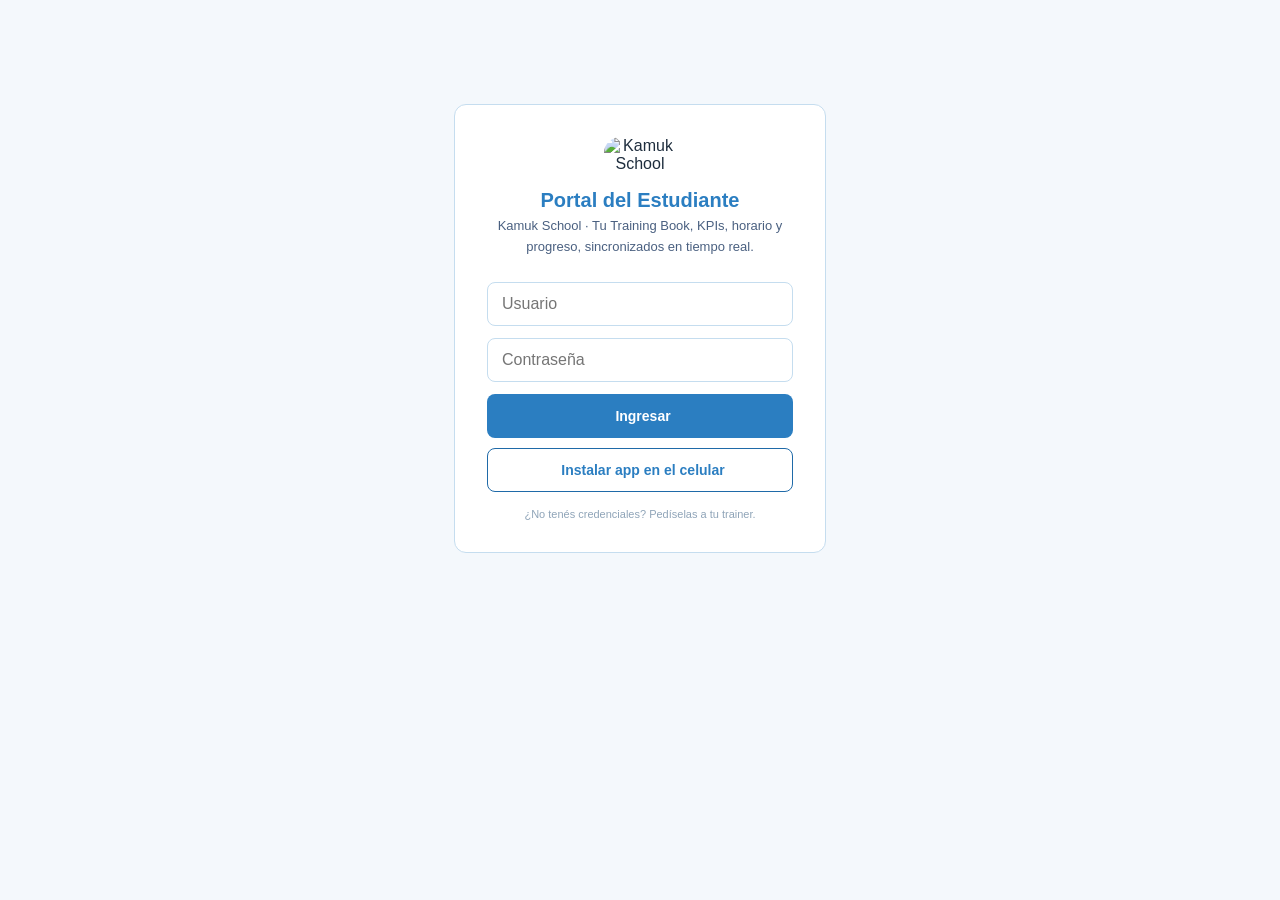
==== index.html @ d5f07547 "Add 10 guided CRM practice cases on the real Kamuk desk with red coaching overlays. Co-authored-by: " ====
<!DOCTYPE html>
<html lang="es"><!-- kamuk-portal-parity 2026-08-04 twin-of-infinity -->
<head>
<meta charset="UTF-8">
<meta name="viewport" content="width=device-width, initial-scale=1.0, viewport-fit=cover, maximum-scale=1">
<title>Kamuk Portal del Estudiante</title>
<meta name="theme-color" content="#2B7EC1">
<meta name="mobile-web-app-capable" content="yes">
<meta name="apple-mobile-web-app-capable" content="yes">
<meta name="apple-mobile-web-app-status-bar-style" content="black-translucent">
<meta name="apple-mobile-web-app-title" content="Kamuk Portal">
<link rel="manifest" href="https://studioinfinitycr.com/manifest-portal.json">
<link rel="icon" href="https://studioinfinitycr.com/icon-192.png?v=20260703" type="image/png">
<link rel="apple-touch-icon" href="https://studioinfinitycr.com/icon-512.png?v=20260703">
<link rel="stylesheet" href="https://studioinfinitycr.com/css/pwa-install.css?v=2">
<script src="https://studioinfinitycr.com/js/site-urls.js"></script>
<script src="https://studioinfinitycr.com/js/pwa-register.js?v=20260814refresh" defer></script>
<link rel="stylesheet" href="https://cdn.jsdelivr.net/npm/@tabler/icons-webfont@2.44.0/tabler-icons.min.css">
<link rel="stylesheet" href="https://studioinfinitycr.com/css/daily-inspiration.css">
<script src="https://cdn.jsdelivr.net/npm/chart.js"></script>
<script src="https://studioinfinitycr.com/js/live-kpi-charts.js?v=20260814refresh"></script>
<script src="https://studioinfinitycr.com/infinity-auth.js?v=20260814refresh"></script>
<script src="https://studioinfinitycr.com/nexora-profile.js?v=20260814refresh"></script>
<script src="https://studioinfinitycr.com/js/nexora-voice-lock.js?v=20260814refresh"></script>
<script src="https://studioinfinitycr.com/nexora-characters.js"></script>
<script src="https://studioinfinitycr.com/js/nexora-industry-map.js"></script>
<script src="https://studioinfinitycr.com/js/nexora-simulation-program.js"></script>
<script src="https://studioinfinitycr.com/nexus-unified-portal.js"></script>
<script src="https://studioinfinitycr.com/js/daily-inspiration.js"></script>
<script src="https://studioinfinitycr.com/js/ai-profile.js"></script>
<script src="https://studioinfinitycr.com/js/celebration-sfx.js?v=20260814refresh"></script>
<script src="https://studioinfinitycr.com/js/alice-progress.js?v=20260814refresh"></script>
<script src="https://studioinfinitycr.com/js/alice-badges-cefr.js"></script>
<script src="https://studioinfinitycr.com/js/alice-pronunciation.js"></script>
<script src="https://studioinfinitycr.com/js/alice-reminders.js"></script>
<script src="https://studioinfinitycr.com/js/b2b-alice-report.js"></script>
<script src="https://studioinfinitycr.com/js/tutor-reply.js?v=20260814refresh"></script>
<script src="https://studioinfinitycr.com/js/jill-learner-intent.js?v=20260814refresh"></script>
<script src="https://studioinfinitycr.com/js/ai-board-directive.js?v=20260814refresh"></script>
<script src="https://studioinfinitycr.com/js/jill-canon-router.js?v=20260814refresh"></script>
<script src="https://studioinfinitycr.com/js/jill-canon-visual.js?v=20260814refresh"></script>
<script src="https://studioinfinitycr.com/js/jill-canon-drill.js?v=20260814refresh"></script>
<script src="https://studioinfinitycr.com/js/jill-lesson-clip.js?v=20260814refresh"></script>
<script src="https://studioinfinitycr.com/js/jill-visual-stage.js?v=20260814refresh"></script>
<script src="https://studioinfinitycr.com/js/claire-toeic-board.js?v=20260814refresh"></script>
<script src="https://studioinfinitycr.com/js/jill-calibration.js?v=20260814refresh"></script>
<script src="https://studioinfinitycr.com/js/jill-foundations.js?v=20260814refresh"></script>
<script src="https://studioinfinitycr.com/js/trainer-drill-engine.js?v=20260814refresh"></script>
<script src="https://studioinfinitycr.com/js/jill-f0-gate.js?v=20260814refresh"></script>
<script src="https://studioinfinitycr.com/js/jill-structure-drill.js?v=20260814refresh"></script>
<script src="https://studioinfinitycr.com/js/jill-matrix-quiz.js?v=20260814refresh"></script>
<script src="https://studioinfinitycr.com/js/jill-matrix.js?v=20260814refresh"></script>
<script src="https://studioinfinitycr.com/js/jill-graduation.js?v=20260814refresh"></script>
<script src="https://studioinfinitycr.com/js/jill-trainer-insights.js?v=20260814refresh"></script>
<script src="https://studioinfinitycr.com/js/jill-vocab.js?v=20260814refresh"></script>
<script src="https://studioinfinitycr.com/js/jill-progress.js?v=20260814refresh"></script>
<script src="https://studioinfinitycr.com/js/infinity-victory.js?v=20260814refresh"></script>
<script src="https://studioinfinitycr.com/js/jill-foundations-modules.js?v=20260814refresh"></script>
<script src="games/_shared/infinity-arcade-run.js?v=20260814refresh"></script>
<script src="https://studioinfinitycr.com/js/jill-quiz.js?v=20260814refresh"></script>
<script src="https://studioinfinitycr.com/js/tts-chunks.js?v=20260814refresh"></script>
<script src="https://studioinfinitycr.com/js/nexora-stream-voice.js?v=20260814refresh"></script>
<script src="https://studioinfinitycr.com/js/ptt-mic.js?v=20260814refresh"></script>
<style>
*,*::before,*::after{box-sizing:border-box;margin:0;padding:0;}
:root{
  --navy:#2B7EC1;--nl:#E8F4FC;--nm:#1F6AA8;--nd:#1A5A8F;
  --green:#085041;--gb:#E1F5EE;--gm:#0F6E56;
  --amber:#D97706;--ab:#FAEEDA;--ad:#633806;
  --red:#791F1F;--rb:#FCEBEB;--rm:#A32D2D;
  --purple:#2B7EC1;--pb:#E8F4FC;--pm:#1F6AA8;
  --gold:#F7941D;--gray:#F4F8FC;--border:#C5DDEF;
  --text:#1E2D3D;--t2:#4A6080;--t3:#8FA4B8;
  --r:8px;--rl:12px;
}
body{font-family:-apple-system,BlinkMacSystemFont,'Segoe UI',sans-serif;background:#F4F8FC;color:var(--text);min-height:100vh;min-height:100dvh;overflow-x:hidden;-webkit-text-size-adjust:100%;text-size-adjust:100%;touch-action:manipulation;-webkit-tap-highlight-color:transparent;}
html{overflow-x:hidden;-webkit-text-size-adjust:100%;}
@keyframes spin{from{transform:rotate(0deg)}to{transform:rotate(360deg)}}
@keyframes fadeIn{from{opacity:0;transform:translateY(8px)}to{opacity:1;transform:translateY(0)}}
.fade{animation:fadeIn 0.2s ease;}

.topbar{background:var(--navy);padding:0 1.5rem;padding-top:env(safe-area-inset-top);padding-left:max(1rem,env(safe-area-inset-left));padding-right:max(1rem,env(safe-area-inset-right));display:flex;align-items:center;gap:12px;height:calc(54px + env(safe-area-inset-top));min-height:calc(54px + env(safe-area-inset-top));position:sticky;top:0;z-index:200;box-shadow:0 1px 8px rgba(30,20,60,0.12);}
.tb-logo{height:36px;width:36px;object-fit:contain;border-radius:8px;image-rendering:auto;flex-shrink:0;}
.tb-div{width:1px;height:26px;background:rgba(255,255,255,0.2);flex-shrink:0;}
.tb-title{font-size:13px;font-weight:700;color:white;}
.tb-sub{font-size:10px;color:rgba(255,255,255,0.5);}
.tb-right{margin-left:auto;display:flex;align-items:center;gap:8px;flex-shrink:0;}
.tb-btn{background:rgba(255,255,255,0.08);border:1px solid rgba(255,255,255,0.22);color:white;border-radius:8px;width:40px;height:40px;display:inline-flex;align-items:center;justify-content:center;cursor:pointer;font-size:16px;padding:0;font-family:inherit;transition:background 0.15s,border-color 0.15s;flex-shrink:0;-webkit-user-select:none;user-select:none;}
.tb-btn:hover{background:rgba(255,255,255,0.16);border-color:rgba(255,255,255,0.35);}
.tb-btn:disabled{opacity:0.45;cursor:default;}
.tb-role{font-size:11px;padding:3px 10px;border-radius:20px;font-weight:700;background:rgba(43,126,193,0.3);color:#FBBF24;border:1px solid rgba(245,166,35,0.35);}
.tb-user{font-size:12px;color:rgba(255,255,255,0.8);font-weight:600;max-width:120px;overflow:hidden;text-overflow:ellipsis;white-space:nowrap;}

.login-wrap{max-width:420px;margin:5rem auto;padding:1.5rem;padding-left:max(1.5rem,env(safe-area-inset-left));padding-right:max(1.5rem,env(safe-area-inset-right));padding-bottom:max(1.5rem,env(safe-area-inset-bottom));}
.login-card{background:white;border:1px solid var(--border);border-radius:var(--rl);padding:2rem;text-align:center;}
.login-logo{height:72px;width:72px;max-width:72px;object-fit:contain;border-radius:16px;margin-bottom:1rem;image-rendering:auto;}
.login-title{font-size:20px;font-weight:800;color:var(--navy);margin-bottom:4px;}
.login-sub{font-size:13px;color:var(--t2);margin-bottom:1.5rem;line-height:1.6;}
.inp{width:100%;padding:12px 14px;border:1.5px solid var(--border);border-radius:var(--r);font-size:16px;font-family:inherit;margin-bottom:0.75rem;-webkit-appearance:none;appearance:none;}
.inp:focus{outline:none;border-color:var(--nm);}

.btn{padding:12px 16px;border:none;border-radius:var(--r);font-size:14px;font-weight:700;cursor:pointer;font-family:inherit;display:inline-flex;align-items:center;justify-content:center;gap:6px;transition:opacity 0.15s;min-height:44px;-webkit-user-select:none;user-select:none;}
.btn-navy{background:var(--navy);color:white;}
.btn-outline{background:white;color:var(--t2);border:1px solid var(--border);}
.btn-block{width:100%;justify-content:center;}
.btn:hover{opacity:0.9;}
.nav-short{display:none;}
.btn-login.is-loading{pointer-events:none;cursor:wait;opacity:0.95;animation:loginPulse 1.1s ease-in-out infinite;}
.btn-login.is-loading:disabled{opacity:0.95;}
.inp:disabled{background:#E8F4FC;color:var(--t3);}
@keyframes loginPulse{0%,100%{box-shadow:0 0 0 0 rgba(43,126,193,0.35)}50%{box-shadow:0 0 0 8px rgba(43,126,193,0)}}
@keyframes alicePulse{0%,100%{opacity:1}50%{opacity:0.55}}
#alice-mic-btn.ptt-active{background:rgba(255,92,92,0.35)!important;border-color:#FF5C5C!important;color:white!important;}
#alice-mic-btn.ptt-busy{opacity:0.45;pointer-events:none;}
#nav-alice.companion-nav{color:#F5E6B8;font-weight:700;}
#nav-alice.companion-nav.active{background:linear-gradient(135deg,rgba(43,126,193,0.18),rgba(245,166,35,0.12))!important;color:#fff!important;box-shadow:inset 0 0 0 1px rgba(43,126,193,0.22);}
#nav-alice.companion-nav i{color:#E8D49A;}
#jill-mic-btn.ptt-active{background:rgba(255,92,92,0.35)!important;border-color:#FF5C5C!important;color:white!important;}
#jill-mic-btn.ptt-busy{opacity:0.45;pointer-events:none;}
#alice-messages{-webkit-overflow-scrolling:touch;overscroll-behavior:contain;contain:layout style;}
  #jill-messages{-webkit-overflow-scrolling:touch;overscroll-behavior:contain;contain:layout style;}
  #claire-messages{-webkit-overflow-scrolling:touch;overscroll-behavior:contain;contain:layout style;}
  #claire-lesson-shell, #claire-lesson-shell button, #claire-lesson-shell select, #claire-lesson-shell .claire-bubble{-webkit-user-select:none;user-select:none;}
  #claire-input{-webkit-user-select:text;user-select:text;}
  #claire-lesson-shell ::selection{background:rgba(192,132,252,0.42);color:#fff;}
  #claire-mic-btn.ptt-active{background:rgba(255,92,92,0.35)!important;border-color:#FF5C5C!important;color:white!important;}
  #claire-mic-btn.ptt-busy{opacity:0.45;pointer-events:none;}
  #claire-visual-stage{display:none;flex-direction:column;gap:8px;margin-bottom:8px;min-height:0;position:relative;z-index:2;}
  #claire-lesson-shell.claire-stage-active #claire-visual-stage{display:flex;flex:0 0 auto;min-height:0;max-height:min(42vh,300px);}
  #claire-lesson-shell.claire-stage-active #claire-messages{max-height:min(28vh,220px)!important;}
  #claire-stage-media{flex:1;min-height:160px;overflow:auto;border-radius:14px;border:1px solid rgba(192,132,252,0.35);background:rgba(15,10,40,0.85);}
  .claire-toeic-board{padding:14px 16px;color:#f5f3ff;font-size:13px;line-height:1.55;}
  .claire-toeic-part{font-size:10px;letter-spacing:0.14em;font-weight:800;color:#79B9E8;margin-bottom:10px;}
  .claire-toeic-passage{background:rgba(255,255,255,0.06);border-left:3px solid rgba(192,132,252,0.55);padding:10px 12px;border-radius:0 10px 10px 0;margin-bottom:10px;color:#e9d5ff;}
  .claire-toeic-prompt{font-size:12px;color:rgba(255,255,255,0.7);margin-bottom:8px;}
  .claire-toeic-stem{font-size:15px;font-weight:700;color:#fff;margin-bottom:12px;}
  .claire-toeic-opts{display:flex;flex-direction:column;gap:8px;}
  .claire-toeic-opt{display:flex;gap:10px;align-items:flex-start;background:rgba(192,132,252,0.1);border:1px solid rgba(192,132,252,0.28);border-radius:10px;padding:8px 12px;}
  .claire-toeic-key{display:inline-flex;align-items:center;justify-content:center;min-width:22px;height:22px;border-radius:6px;background:rgba(192,132,252,0.35);font-weight:800;font-size:11px;color:#fff;}
  .claire-mode-chip{background:rgba(192,132,252,0.14);border:1px solid rgba(192,132,252,0.38);color:#e9d5ff;font-size:11px;font-weight:800;padding:7px 12px;border-radius:20px;cursor:pointer;white-space:nowrap;}
  .claire-mode-chip:hover{background:rgba(192,132,252,0.24);}
  .jill-chip{background:rgba(255,255,255,0.1);border:1px solid rgba(61,220,151,0.35);color:#bbf7d0;font-size:11px;font-weight:700;padding:7px 12px;border-radius:20px;cursor:pointer;white-space:nowrap;}
  .jill-chip:hover{background:rgba(61,220,151,0.22);}
  .jill-chip-kaboom{background:rgba(43,126,193,0.35);border-color:rgba(167,139,250,0.55);color:#e9d5ff;}
  .jill-kaboom-opt:active{transform:translateY(2px)!important;box-shadow:0 2px 0 rgba(0,0,0,0.22)!important;}
  #jill-mini-kaboom{
    display:none;margin:0 0 12px;padding:12px;border-radius:16px;
    background:linear-gradient(160deg,#0F3A5C,#4c1d95,#5b21b6);
    border:1px solid rgba(167,139,250,0.45);box-shadow:0 6px 20px rgba(43,126,193,0.35);
  }
  #jill-mini-kaboom.active{display:block;}
  #jill-mini-kaboom-head{display:flex;justify-content:space-between;align-items:center;margin-bottom:8px;}
  #jill-mini-kaboom-title{font-size:12px;font-weight:900;letter-spacing:.06em;color:#e9d5ff;}
  #jill-root[data-jill-pro="1"] .jill-pro-accent{color:#c4b5fd;}
  #jill-lesson-shell{position:relative;}
  #jill-lesson-shell:fullscreen{
    width:100%;height:100%;overflow:hidden;box-sizing:border-box;
    border-radius:0!important;display:flex;flex-direction:column;
  }
  #jill-lesson-shell:fullscreen #jill-session-main{
    flex:1;min-height:0;display:flex;flex-direction:column;gap:8px;
  }
  #jill-visual-stage{display:none;flex-direction:column;gap:8px;margin-bottom:8px;min-height:0;position:relative;z-index:2;}
  #jill-lesson-shell.jill-stage-active #jill-visual-stage{
    display:flex;flex:0 0 auto;
    min-height:min(42vh,360px);
    max-height:min(48vh,420px);
  }
  #jill-stage-media{
    flex:1 1 auto;
    min-height:min(36vh,300px);
    height:auto;
    max-height:min(42vh,380px);
    position:relative;
    overflow:auto;
  }
  #jill-stage-caption{
    display:block!important;font-size:12px;font-weight:600;color:#c4b5fd;
    padding:4px 8px;min-height:18px;text-align:center;
  }
  .ai-board-design{padding:8px 6px 12px;font-family:inherit;color:#1e3a4c;}
  .ai-board-title{font-size:16px;font-weight:800;color:#1F6AA8;margin:0 0 12px;letter-spacing:.01em;text-align:center;}
  .ai-board-line{font-size:13px;line-height:1.45;padding:8px 12px;margin:0 0 8px;border-radius:10px;background:rgba(43,126,193,0.08);border:1px solid rgba(43,126,193,0.16);}
  .ai-board-line.is-good{background:rgba(15,110,86,0.1);border-color:rgba(15,110,86,0.25);color:#0F6E56;font-weight:600;}
  .ai-board-line.is-bad{background:rgba(163,45,45,0.08);border-color:rgba(163,45,45,0.22);color:#791F1F;font-weight:600;}
  #alice-stage-caption{
    display:block!important;font-size:12px;font-weight:600;color:#c4b5fd;
    padding:4px 8px;min-height:18px;text-align:center;
  }
  .jill-teach-split{display:flex!important;flex-direction:column!important;overflow:auto!important;}
  .jill-teach-svg-wrap{
    position:relative;flex:0 0 auto;min-height:160px;max-height:min(28vh,240px);
    background:#f3ebff;border-bottom:1px solid rgba(167,139,250,0.25);
  }
  .jill-teach-svg-wrap .jill-canon-svg{position:relative!important;inset:auto!important;height:100%;min-height:160px;}
  .jill-teach-sheet.jill-lesson-clip-host{
    position:relative!important;inset:auto!important;flex:1 1 auto;min-height:140px;
    padding:10px 12px 16px;
  }
  .jill-clip-teach .jill-clip-row{display:none!important;}
  .jill-clip-bridge-line{
    margin:0;text-align:center;font-size:12px;font-weight:600;color:rgba(237,233,254,0.88);line-height:1.4;
  }
  .jill-svg-interact{
    position:absolute;left:0;right:0;bottom:0;z-index:4;display:flex;gap:8px;
    padding:10px 12px 12px;pointer-events:none;align-items:flex-end;
    background:linear-gradient(to top,rgba(49,46,129,0.18),transparent 70%);
  }
  .jill-svg-hotspot{
    flex:1;min-height:44px;height:auto;margin:0;padding:8px 6px;border:0;border-radius:10px;
    background:rgba(255,255,255,0.88);cursor:pointer;pointer-events:auto;
    box-shadow:inset 0 0 0 1px rgba(31,106,168,0.25);
    transition:box-shadow .25s ease, background .25s ease, transform .15s ease;
    display:flex;flex-direction:column;align-items:center;justify-content:center;gap:2px;
    color:#312e81;font-family:inherit;
  }
  .jill-hotspot-label{display:block;font-size:11px;font-weight:800;line-height:1.15;text-align:center;}
  .jill-hotspot-hint{display:block;font-size:9px;font-weight:600;opacity:.75;text-align:center;line-height:1.1;}
  .jill-svg-interact.is-clip-bound{display:none!important;}
  .jill-svg-hotspot.is-lit{
    background:rgba(167,139,250,0.75);
    box-shadow:inset 0 0 0 2px #7c3aed, 0 0 14px rgba(31,106,168,0.45);
    transform:translateY(-2px);
    color:#0F3A5C;
  }
  .jill-svg-hotspot.is-ok{
    background:rgba(52,211,153,0.65)!important;
    box-shadow:inset 0 0 0 2px #34d399, 0 0 14px rgba(52,211,153,0.45)!important;
  }
  .jill-svg-hotspot.is-miss{
    background:rgba(248,113,113,0.55)!important;
    box-shadow:inset 0 0 0 2px #f87171, 0 0 14px rgba(248,113,113,0.4)!important;
  }
  .jill-drill-ring{
    position:absolute;right:14px;top:14px;z-index:6;width:44px;height:44px;
    pointer-events:none;filter:drop-shadow(0 4px 12px rgba(49,46,129,0.35));
  }
  .jill-drill-ring svg{width:100%;height:100%;transform:rotate(-90deg);}
  .jill-drill-ring-bg{fill:none;stroke:rgba(255,255,255,0.35);stroke-width:3;}
  .jill-drill-ring-fg{fill:none;stroke:#a78bfa;stroke-width:3;stroke-linecap:round;transition:stroke-dasharray .35s ease;}
  .jill-drill-ring.is-warm .jill-drill-ring-fg{stroke:#fbbf24;}
  .jill-drill-ring.is-hot .jill-drill-ring-fg{stroke:#34d399;}
  #jill-stage-media.jill-oral-ok{outline:3px solid rgba(52,211,153,0.7);outline-offset:-3px;}
  #jill-stage-media.jill-oral-miss{outline:3px solid rgba(248,113,113,0.65);outline-offset:-3px;}
  /* Real exercises — clean Infinity aesthetic (no Duolingo glow) */
  .jill-lesson-clip-host{
    position:absolute;inset:0;display:flex;align-items:stretch;justify-content:center;
    padding:14px 14px 44px;box-sizing:border-box;z-index:2;overflow:auto;
  }
  .jill-clip{
    position:relative;width:100%;max-width:680px;padding:1.15rem 1.15rem 1rem;
    border-radius:22px;overflow:visible;
    background:
      radial-gradient(ellipse 80% 50% at 50% -10%, rgba(196,181,253,0.22), transparent 55%),
      linear-gradient(165deg, #2e1065 0%, #4c1d95 48%, #5b21b6 100%);
    border:1px solid rgba(216,180,254,0.28);
    box-shadow:
      0 20px 48px rgba(49,46,129,0.38),
      inset 0 1px 0 rgba(255,255,255,0.1);
    display:flex;flex-direction:column;align-items:stretch;gap:0.9rem;
    min-height:100%;box-sizing:border-box;
  }
  .jill-clip-aura{display:none!important;}
  .jill-ex-sheet{
    display:flex;flex-direction:column;gap:12px;flex:1 1 auto;min-height:0;
    overflow:auto;padding:2px 2px 4px;
    scrollbar-width:thin;scrollbar-color:rgba(196,181,253,0.45) transparent;
  }
  .jill-ex-box{
    background:linear-gradient(180deg,#FFFBFF 0%,#F7F2FF 100%);
    border:1px solid rgba(167,139,250,0.28);
    border-radius:14px;
    padding:14px 16px;color:#0F3A5C;
    box-shadow:0 6px 18px rgba(49,46,129,0.1);
    font-family:"Segoe UI",system-ui,-apple-system,sans-serif;
    font-size:clamp(14px,2vw,16px);line-height:1.55;
  }
  .jill-ex-line{
    display:grid;
    grid-template-columns:minmax(0,1.15fr) auto minmax(0,1fr) auto;
    align-items:baseline;column-gap:10px;row-gap:2px;
    padding:5px 0;
    border-bottom:1px solid rgba(31,106,168,0.08);
  }
  .jill-ex-line:last-child{border-bottom:0;padding-bottom:0;}
  .jill-ex-line:first-child{padding-top:0;}
  .jill-ex-en{
    color:#0F3A5C;font-weight:700;letter-spacing:.01em;
    font-family:ui-monospace,SFMono-Regular,Menlo,Consolas,monospace;
    font-size:0.95em;
  }
  .jill-ex-arrow{
    color:#7c3aed;font-weight:800;opacity:.75;
    font-family:ui-monospace,SFMono-Regular,Menlo,Consolas,monospace;
  }
  .jill-ex-es{color:#4c1d95;font-weight:600;}
  .jill-ex-note{
    grid-column:1 / -1;margin-top:1px;
    color:#6d28d9;font-size:0.86em;font-weight:600;opacity:.85;
  }
  .jill-ex-tip{
    grid-column:1 / -1;margin-top:2px;
    color:#6b7280;font-size:0.86em;font-weight:500;
    padding-left:2px;
  }
  .jill-ex-line-transform .jill-ex-tip{
    color:#7c3aed;opacity:.9;
  }
  .jill-ex-pattern{
    margin:0;padding:10px 14px;
    font-family:"Segoe UI",system-ui,-apple-system,sans-serif;
    font-size:clamp(13px,1.8vw,15px);line-height:1.45;
    color:#ede9fe;font-weight:600;
    background:rgba(255,255,255,0.08);
    border:1px solid rgba(216,180,254,0.22);
    border-radius:12px;
  }
  .jill-ex-takeaway{
    margin:0;padding:10px 14px;
    font-family:"Segoe UI",system-ui,-apple-system,sans-serif;
    font-size:clamp(13px,1.8vw,15px);line-height:1.45;
    color:#faf5ff;font-weight:700;
    background:rgba(167,139,250,0.18);
    border:1px solid rgba(196,181,253,0.35);
    border-radius:12px;
  }
  .jill-drill-ring{display:none!important;}
  #jill-stage-media .jill-svg-interact.is-clip-bound,
  #alice-stage-media .jill-svg-interact.is-clip-bound{display:none!important;}
  .jill-clip-title{
    margin:0;font-size:clamp(15px,2.2vw,18px);
    font-weight:800;letter-spacing:.02em;color:#faf5ff;text-align:center;flex:0 0 auto;
    text-shadow:0 1px 0 rgba(0,0,0,0.15);
  }
  .jill-clip-bridge{display:none!important;}
  .jill-clip-bridge-line{
    margin:0;text-align:center;font-size:12px;font-weight:600;color:rgba(237,233,254,0.88);line-height:1.4;
  }
  .jill-clip-teach .jill-clip-row,
  .jill-clip-teach .jill-drill-ring{display:none!important;}
  .jill-clip-row{
    display:flex;align-items:stretch;justify-content:center;
    gap:10px;flex-wrap:wrap;width:100%;flex:0 0 auto;
    padding-top:2px;
  }
  .jill-clip-slot{
    flex:1 1 100px;min-width:96px;max-width:150px;border:0;cursor:pointer;
    border-radius:16px;padding:11px 8px;text-align:center;
    background:linear-gradient(180deg,#8b5cf6,#6d28d9);
    color:#fff;
    box-shadow:0 8px 18px rgba(0,0,0,0.2), inset 0 1px 0 rgba(255,255,255,0.18);
    transition:transform .15s ease, box-shadow .15s ease, filter .15s ease;
  }
  .jill-clip-slot:hover{filter:brightness(1.06);transform:translateY(-1px);}
  .jill-clip-slot[data-slot="2"]{background:linear-gradient(180deg,#fbbf24,#d97706);}
  .jill-clip-slot[data-slot="3"]{background:linear-gradient(180deg,#38bdf8,#0284c7);}
  .jill-clip-slot[data-slot="4"]{background:linear-gradient(180deg,#34d399,#059669);}
  .jill-clip-slot[data-slot="5"]{background:linear-gradient(180deg,#f472b6,#db2777);}
  .jill-clip-slot-label{display:block;font-size:12px;font-weight:800;letter-spacing:.02em;}
  .jill-clip-slot-hint{display:block;margin-top:4px;font-size:9px;opacity:.88;font-weight:600;}
  .jill-clip-slot.is-active{
    transform:translateY(-2px);
    box-shadow:0 0 0 2px rgba(255,255,255,0.45), 0 10px 22px rgba(0,0,0,0.28);
  }
  .jill-clip-slot.is-pulse{animation:none;}
  .jill-clip-plus{
    align-self:center;font-size:17px;font-weight:800;color:rgba(237,233,254,0.7);
    padding:0 2px;
  }
  .jill-clip-example,.jill-clip-word,.jill-clip-replay{display:none!important;}
  .jill-clip-footer{
    width:100%;display:flex;align-items:center;
    justify-content:center;gap:12px;margin-top:auto;flex:0 0 auto;
  }
  .jill-clip-progress{
    font-size:11px;font-weight:600;letter-spacing:.02em;
    color:rgba(237,233,254,0.78);
  }
  @media (max-width:560px){
    .jill-ex-line{grid-template-columns:1fr;gap:2px 0;}
    .jill-ex-arrow{display:none;}
    .jill-ex-es::before{content:"→ ";color:#7c3aed;font-weight:800;}
  }
  #jill-lesson-shell.jill-stage-active #jill-messages{
    display:flex!important;flex-direction:column;max-height:min(28vh,220px)!important;overflow-y:auto;
  }
  #jill-lesson-shell.jill-stage-active #jill-eval-summary{display:none!important;}
  #jill-lesson-shell.jill-stage-active #jill-chips,
  #jill-lesson-shell.jill-stage-active #jill-habit-wrap,
  #jill-lesson-shell.jill-stage-active #jill-matrix-panel{display:none!important;}
  /* Alice Modo Libre — ambient by topic (story mode) */
  #alice-companion-card{
    transition: background 0.9s ease, box-shadow 0.9s ease, border-color 0.9s ease;
    position:relative;overflow:hidden;
  }
  #alice-companion-card[data-ambient]::before{
    content:'';pointer-events:none;position:absolute;inset:0;border-radius:inherit;z-index:0;
    opacity:0;transition:opacity 0.9s ease;
  }
  #alice-companion-card[data-ambient="horror"]::before{
    opacity:1;
    background:
      radial-gradient(ellipse at 20% 15%, rgba(120,30,40,0.35), transparent 45%),
      radial-gradient(ellipse at 80% 70%, rgba(40,20,60,0.4), transparent 50%),
      radial-gradient(ellipse at 50% 100%, rgba(196,92,26,0.12), transparent 40%);
    animation: aliceAmbientDrift 14s ease-in-out infinite alternate;
  }
  #alice-companion-card[data-ambient="mystery"]::before{
    opacity:1;
    background: radial-gradient(ellipse at 40% 30%, rgba(50,70,110,0.4), transparent 55%),
      radial-gradient(ellipse at 70% 80%, rgba(20,30,50,0.5), transparent 45%);
  }
  #alice-companion-card[data-ambient="stories"]::before,
  #alice-companion-card[data-ambient="adventure"]::before{
    opacity:1;
    background: radial-gradient(ellipse at 50% 0%, rgba(180,100,40,0.22), transparent 50%),
      radial-gradient(ellipse at 10% 90%, rgba(60,30,10,0.35), transparent 45%);
  }
  #alice-companion-card[data-ambient="travel"]::before{
    opacity:1;
    background: radial-gradient(ellipse at 50% 0%, rgba(40,100,160,0.35), transparent 55%),
      radial-gradient(ellipse at 80% 100%, rgba(20,50,90,0.4), transparent 45%);
  }
  #alice-companion-card[data-ambient="science"]::before,
  #alice-companion-card[data-ambient="tech"]::before{
    opacity:1;
    background: radial-gradient(ellipse at 30% 20%, rgba(60,100,180,0.3), transparent 50%),
      radial-gradient(ellipse at 70% 80%, rgba(80,40,140,0.25), transparent 45%);
  }
  #alice-companion-card[data-ambient="food"]::before,
  #alice-companion-card[data-ambient="family"]::before{
    opacity:1;
    background: radial-gradient(ellipse at 40% 10%, rgba(200,120,50,0.2), transparent 50%);
  }
  #alice-companion-card[data-ambient="romance"]::before,
  #alice-companion-card[data-ambient="life"]::before{
    opacity:1;
    background: radial-gradient(ellipse at 50% 30%, rgba(140,60,100,0.28), transparent 55%);
  }
  #alice-companion-card[data-ambient="entertainment"]::before{
    opacity:1;
    background: radial-gradient(ellipse at 50% 0%, rgba(180,40,60,0.25), transparent 50%),
      radial-gradient(ellipse at 50% 100%, rgba(20,10,30,0.5), transparent 40%);
  }
  #alice-companion-card > *{position:relative;z-index:1;}
  @keyframes aliceAmbientDrift{
    from{transform:scale(1) translate(0,0);filter:hue-rotate(0deg);}
    to{transform:scale(1.04) translate(-1%,1%);filter:hue-rotate(-8deg);}
  }
  /* Alice lesson stage (same clip engine as Jill) */
  #alice-lesson-shell{position:relative;}
  #alice-visual-stage{display:none;flex-direction:column;gap:8px;margin-bottom:8px;min-height:0;position:relative;z-index:2;}
  #alice-lesson-shell.jill-stage-active #alice-visual-stage{display:flex;flex:0 0 auto;min-height:0;max-height:min(46vh,360px);}
  #alice-stage-media{flex:1;min-height:120px;max-height:min(40vh,300px);position:relative;overflow:auto;}
  #alice-stage-caption{display:block!important;font-size:12px;font-weight:600;color:#e9d5ff;padding:4px 8px;text-align:center;}
  /* Alice: NUNCA ocultar el chat — el tablero no puede tapar correcciones */
  #alice-lesson-shell.jill-stage-active #alice-messages{
    display:block!important;
    max-height:min(28vh,220px)!important;
    flex:1 1 auto;
  }
  #alice-lesson-shell.jill-stage-active #alice-control-dock{
    background:rgba(15,10,40,0.92);border:1px solid rgba(167,139,250,0.4);
    border-radius:16px;padding:12px;box-shadow:0 -8px 32px rgba(0,0,0,0.35);
  }
  #alice-stage-close-wrap{display:none;justify-content:flex-end;margin:0 0 4px;}
  #alice-lesson-shell.jill-stage-active #alice-stage-close-wrap{display:flex;}
  #alice-lesson-shell:fullscreen{
    width:100%;height:100%;overflow:hidden;box-sizing:border-box;
    border-radius:0!important;display:flex;flex-direction:column;
    background:#0f0a28;padding:12px;
  }
  #alice-lesson-shell:fullscreen #alice-session-main{flex:1;min-height:0;display:flex;flex-direction:column;gap:8px;}
  #alice-lesson-shell:fullscreen.jill-stage-active #alice-stage-media{min-height:0;max-height:calc(40vh - 40px);}
  #alice-lesson-shell:fullscreen.jill-stage-active #alice-messages{display:block!important;max-height:min(30vh,220px)!important;}
  #jill-control-dock{
    flex-shrink:0;position:relative;z-index:5;
    display:flex;flex-direction:column;gap:8px;
    padding-top:4px;
  }
  #jill-lesson-shell.jill-stage-active #jill-control-dock,
  #jill-lesson-shell:fullscreen #jill-control-dock{
    background:rgba(15,10,40,0.92);
    border:1px solid rgba(167,139,250,0.4);
    border-radius:16px;
    padding:12px;
    box-shadow:0 -8px 32px rgba(0,0,0,0.35);
  }
  #jill-lesson-shell.jill-stage-active #jill-mic-btn,
  #jill-lesson-shell:fullscreen #jill-mic-btn{
    width:56px!important;height:56px!important;font-size:24px!important;
    border-width:2px!important;
    box-shadow:0 0 0 3px rgba(167,139,250,0.25);
  }
  #jill-lesson-shell:fullscreen.jill-stage-active #jill-stage-media{
    min-height:0;max-height:calc(100vh - 200px);
  }
  #jill-lesson-shell:fullscreen:not(.jill-stage-active) #jill-messages{
    flex:1;min-height:120px;max-height:none!important;
  }
  .jill-fs-btn{
    display:inline-flex;align-items:center;justify-content:center;
    width:36px;height:36px;background:rgba(255,255,255,0.1);
    border:1px solid rgba(255,255,255,0.22);color:rgba(255,255,255,0.88);
    border-radius:10px;cursor:pointer;font-size:16px;flex-shrink:0;
  }
  .jill-fs-btn:hover{background:rgba(255,255,255,0.16);}
@media (max-width:640px){
  #alice-messages{max-height:min(52vh,320px)!important;}
  #jill-messages{max-height:min(52vh,320px)!important;}
  #alice-mic-btn,#alice-input,#jill-mic-btn,#jill-input{min-height:48px;}
}

.card{background:white;border:1px solid var(--border);border-radius:var(--rl);padding:1.25rem;margin-bottom:1rem;overflow:hidden;min-width:0;max-width:100%;}
#tt-target,#tt-target span{max-width:100%;}
#tt-target{overflow-wrap:anywhere;word-break:break-word;white-space:pre-wrap;}
.card-title{font-size:14px;font-weight:700;color:var(--navy);margin-bottom:1rem;display:flex;align-items:center;gap:8px;}

.badge{font-size:10px;padding:2px 8px;border-radius:20px;font-weight:700;display:inline-block;}
.b-advanced{background:var(--gb);color:var(--gm);}
.b-functional{background:var(--ab);color:var(--ad);}
.b-emerging{background:var(--rb);color:var(--rm);}
.b-survival{background:#F3F4F6;color:#6B7280;}
.b-p1{background:var(--nl);color:var(--nd);}
.b-p2{background:var(--pb);color:var(--purple);}
.b-p3{background:var(--gb);color:var(--gm);}

.kbar{display:flex;align-items:center;gap:8px;padding:5px 0;}
.kbar-name{font-size:11px;font-weight:700;width:130px;flex-shrink:0;color:var(--text);}
.kbar-bg{flex:1;height:7px;background:var(--gray);border-radius:4px;overflow:hidden;}
.kbar-fill{height:100%;border-radius:4px;transition:width 0.4s;}
.kbar-val{font-size:12px;font-weight:800;width:30px;text-align:right;flex-shrink:0;}
.kbar-tag{font-size:10px;padding:1px 7px;border-radius:20px;font-weight:700;width:72px;text-align:center;flex-shrink:0;}

.ib{border-radius:var(--r);padding:0.875rem;margin-bottom:0.875rem;font-size:13px;line-height:1.7;}
.ib-navy{background:var(--nl);border-left:4px solid var(--nm);color:var(--nd);}
.ib-amber{background:var(--ab);border-left:4px solid var(--amber);color:var(--ad);}

.chart-wrap{position:relative;height:220px;margin-bottom:1rem;min-width:0;width:100%;overflow:hidden;}
.chart-wrap canvas{display:block;max-width:100%;}
.chart-wrap-bars{background:rgba(255,255,255,0.05);border-radius:10px;padding:6px 8px;box-sizing:border-box;}
.chart-interactive{cursor:pointer;transition:transform .35s ease,box-shadow .35s ease;}
.chart-interactive:hover{transform:translateY(-2px);}
.kpi-detail-panel{font-size:12px;line-height:1.5;padding:10px 12px;border-radius:10px;background:var(--gray,#f3f4f6);color:var(--text,#1a1a1a);margin-top:8px;min-height:2.4em;border:1px solid var(--border,rgba(0,0,0,.08));}
.kpi-detail-flash{animation:kpiDetailPulse .5s ease;}
@keyframes kpiDetailPulse{0%{background:rgba(43,126,193,.12)}100%{background:var(--gray,#f3f4f6)}}
.kpi-chart-hint{font-size:11px;color:var(--t3,#6b7280);margin:0 0 8px;}

.portal-wrap{max-width:700px;margin:0 auto;padding:1.25rem;padding-left:96px;}
.portal-header{background:var(--navy);border-radius:var(--rl);padding:1.5rem;margin-bottom:1rem;text-align:center;}
.portal-nav{position:fixed;top:0;left:0;bottom:0;width:80px;background:var(--navy);display:flex;flex-direction:column;align-items:center;padding-top:90px;gap:6px;z-index:60;}
.portal-nav-item{display:flex;flex-direction:column;align-items:center;gap:4px;color:rgba(255,255,255,0.55);font-size:10px;font-weight:600;padding:10px 4px;cursor:pointer;border-radius:10px;width:88%;text-align:center;transition:background 0.15s;}
.portal-nav-item i{font-size:20px;}
.portal-nav-item.active{background:rgba(245,166,35,0.18);color:#F5A623;}
.portal-nav-item:hover{background:rgba(255,255,255,0.08);color:white;}
.tab-pane{display:none;}
.tab-pane.active{display:block;}
@media(max-width:640px){
  .portal-nav{
    top:auto;left:0;right:0;width:100%;height:auto;min-height:64px;
    flex-direction:row;justify-content:flex-start;align-items:stretch;
    padding:4px 4px max(4px,env(safe-area-inset-bottom));
    padding-left:max(4px,env(safe-area-inset-left));
    padding-right:max(4px,env(safe-area-inset-right));
    gap:2px;overflow-x:auto;-webkit-overflow-scrolling:touch;scrollbar-width:none;
    box-shadow:0 -4px 20px rgba(0,0,0,.18);
  }
  .portal-nav::-webkit-scrollbar{display:none;}
  .portal-nav-item{
    flex:1 0 auto;flex-direction:column;width:auto;min-width:58px;max-width:76px;
    font-size:9px;padding:8px 4px;min-height:56px;justify-content:center;
    -webkit-user-select:none;user-select:none;
  }
  .portal-nav-item i{font-size:18px;}
  .portal-wrap{
    padding-left:max(12px,env(safe-area-inset-left));
    padding-right:max(12px,env(safe-area-inset-right));
    padding-bottom:calc(120px + env(safe-area-inset-bottom));
    padding-top:12px;
  }
  .nav-full{display:none;}
  .nav-short{display:inline;}
}
.portal-name{font-size:22px;font-weight:800;color:white;margin-bottom:4px;}
.portal-code{font-size:12px;color:rgba(255,255,255,0.5);font-family:monospace;}

.toast{position:fixed;bottom:calc(1.5rem + env(safe-area-inset-bottom));right:1.5rem;left:auto;background:var(--gm);color:white;padding:0.875rem 1.25rem;border-radius:var(--rl);font-size:13px;font-weight:600;z-index:999;display:none;align-items:center;gap:8px;box-shadow:0 4px 20px rgba(0,0,0,0.2);max-width:min(92vw,360px);}
.toast.show{display:flex;}
.toast.err{background:var(--rm);}

/* Infinity Arcade — fullscreen lobby + guided intro animation */
@keyframes infArcadeIn{0%{opacity:0;transform:translateY(28px) scale(.88)}60%{opacity:1;transform:translateY(-4px) scale(1.02)}100%{opacity:1;transform:none}}
@keyframes infArcadeGlow{0%,100%{filter:drop-shadow(0 0 10px rgba(167,139,250,.35))}50%{filter:drop-shadow(0 0 26px rgba(34,211,238,.5))}}
@keyframes infArcadeBootBlink{0%,100%{opacity:.35}50%{opacity:1}}
@keyframes infArcadeScan{0%{transform:translateY(-120%)}100%{transform:translateY(220%)}}
@keyframes infArcadeRingPulse{0%{transform:scale(.72);opacity:0}35%{opacity:1}100%{transform:scale(1.18);opacity:0}}
@keyframes infArcadeMarqueeFlash{0%,100%{box-shadow:0 0 0 0 rgba(250,204,21,0)}40%{box-shadow:0 0 0 3px rgba(250,204,21,.85),0 0 28px rgba(250,204,21,.55)}70%{box-shadow:0 0 0 6px rgba(250,204,21,.25),0 0 36px rgba(34,197,94,.35)}}
@keyframes infArcadeScreenPop{0%{opacity:0;transform:scale(.82)}100%{opacity:1;transform:scale(1)}}
@keyframes infArcadeBtnIn{0%{opacity:0;transform:translateY(10px) scale(.92)}100%{opacity:1;transform:none}}
/* Recursos — Typing / Arcade (solo paleta Infinity) */
.inf-skill{
  border-radius:18px;padding:16px;margin-bottom:14px;
  background:linear-gradient(165deg,#E8F4FC 0%,#F8F8FF 55%,#fff 100%);
  border:1px solid rgba(43,126,193,.18);
  box-shadow:0 10px 28px rgba(43,126,193,.08);
}
.inf-skill h3{margin:0 0 6px;font-size:16px;font-weight:900;color:var(--navy);display:flex;align-items:center;gap:8px;}
.inf-skill-lead{margin:0 0 12px;font-size:12px;line-height:1.55;color:var(--t2);}
.inf-skill-meta{margin-top:12px;font-size:12px;line-height:1.45;color:var(--t2);word-break:break-word;}
.inf-skill-grid{display:grid;grid-template-columns:1fr;gap:10px;}
@media(min-width:520px){.inf-skill-grid.two{grid-template-columns:1fr 1fr;}}
.inf-action{
  display:block;width:100%;border:1px solid rgba(43,126,193,.22);cursor:pointer;text-align:left;
  border-radius:16px;padding:14px 16px;
  background:linear-gradient(145deg,#2B7EC1,#1F6AA8);
  color:#fff;box-shadow:0 8px 20px rgba(43,126,193,.22);
  transition:transform .15s ease,filter .15s ease;
}
.inf-action:hover{filter:brightness(1.06);transform:translateY(-1px);}
.inf-action:active{transform:translateY(1px);}
.inf-action-gold{background:linear-gradient(145deg,#D97706,#F5A623);color:#1a1200;border-color:rgba(245,166,35,.45);box-shadow:0 8px 20px rgba(245,166,35,.28);}
.inf-action-soft{background:#fff;color:var(--nd);border-color:rgba(43,126,193,.2);box-shadow:0 4px 14px rgba(43,126,193,.08);}
.inf-action-kicker{display:block;font-size:10px;letter-spacing:.12em;text-transform:uppercase;font-weight:800;opacity:.9;margin-bottom:4px;}
.inf-action-title{display:block;font-size:15px;font-weight:900;line-height:1.25;margin-bottom:2px;}
.inf-action-sub{display:block;font-size:12px;font-weight:600;line-height:1.4;opacity:.92;}
.inf-action-soft .inf-action-kicker{color:var(--nm);}
.inf-action-soft .inf-action-title{color:var(--navy);}
.inf-action-soft .inf-action-sub{color:var(--t2);opacity:1;}
.inf-persona-stack{display:flex;flex-direction:column;gap:10px;}
/* Typing Lab — pantalla completa */
.tt-fs{position:fixed;inset:0;z-index:2380;display:none;flex-direction:column;background:linear-gradient(165deg,#1A5A8F 0%,#2B7EC1 42%,#0F3A5C 100%);color:#fff;box-sizing:border-box;height:100%;height:100dvh;max-height:100dvh;overflow:hidden;touch-action:manipulation;-webkit-tap-highlight-color:transparent;}
.tt-fs.is-open{display:flex;}
.tt-fs-bar{flex:0 0 auto;display:flex;align-items:center;justify-content:space-between;gap:10px;padding:12px 16px;padding-top:max(12px,env(safe-area-inset-top));padding-left:max(12px,env(safe-area-inset-left));padding-right:max(12px,env(safe-area-inset-right));border-bottom:1px solid rgba(245,166,35,.28);background:rgba(0,0,0,.22);}
.tt-fs-title{font-size:13px;font-weight:900;letter-spacing:.12em;text-transform:uppercase;color:#FBBF24;min-width:0;flex:1 1 auto;}
.tt-fs-title span{display:block;font-size:11px;letter-spacing:0;font-weight:700;color:#E9D5FF;text-transform:none;margin-top:2px;overflow:hidden;text-overflow:ellipsis;white-space:nowrap;}
.tt-fs-close{border:1px solid rgba(255,255,255,.28);background:rgba(255,255,255,.1);color:#e9d5ff;border-radius:10px;padding:10px 14px;font-size:13px;font-weight:800;cursor:pointer;flex:0 0 auto;min-height:44px;min-width:44px;-webkit-user-select:none;user-select:none;}
.tt-fs-body{flex:1 1 auto;overflow:auto;-webkit-overflow-scrolling:touch;overscroll-behavior:contain;padding:16px clamp(12px,4vw,40px);padding-bottom:max(24px,calc(env(safe-area-inset-bottom) + 16px));padding-left:max(12px,env(safe-area-inset-left));padding-right:max(12px,env(safe-area-inset-right));width:100%;max-width:none;margin:0;box-sizing:border-box;}
body.tt-fs-lock{overflow:hidden;position:fixed;width:100%;height:100%;height:100dvh;touch-action:none;}
.tt-wrap{width:100%;max-width:none;background:rgba(255,255,255,.08);border:1px solid rgba(196,181,253,.35);border-radius:20px;padding:clamp(14px,2.5vw,28px);backdrop-filter:blur(10px);box-shadow:0 18px 40px rgba(0,0,0,.28);box-sizing:border-box;}
.tt-wrap .ib{margin-bottom:12px;background:rgba(237,233,254,.95)!important;color:#1A5A8F!important;border-left-color:#F5A623!important;font-size:13px!important;line-height:1.5!important;}
.tt-lang-row{display:flex;gap:8px;margin-bottom:12px;flex-wrap:wrap;}
.tt-lang-btn{border:1px solid rgba(255,255,255,.35);background:rgba(255,255,255,.12);color:#fff;border-radius:999px;padding:12px 16px;font-size:13px;font-weight:800;cursor:pointer;min-height:44px;-webkit-user-select:none;user-select:none;}
.tt-lang-btn.is-on{background:linear-gradient(145deg,#F5A623,#FFD700);color:#1a1200;border-color:transparent;box-shadow:0 8px 18px rgba(245,166,35,.35);}
.tt-scenario-row{display:flex;gap:8px;margin-bottom:12px;flex-wrap:nowrap;overflow-x:auto;-webkit-overflow-scrolling:touch;scrollbar-width:none;padding-bottom:4px;}
.tt-scenario-row::-webkit-scrollbar{display:none;}
.tt-scenario-btn{border:1px solid rgba(255,255,255,.28);background:rgba(0,0,0,.18);color:#E9D5FF;border-radius:12px;padding:10px 14px;font-size:12px;font-weight:800;cursor:pointer;flex:0 0 auto;min-height:44px;white-space:nowrap;-webkit-user-select:none;user-select:none;}
.tt-scenario-btn.is-on{background:rgba(245,166,35,.22);border-color:rgba(245,166,35,.7);color:#FBBF24;}
.tt-controls{display:flex;flex-wrap:wrap;gap:10px;margin:12px 0;align-items:stretch;}
.tt-controls .btn{min-height:48px;flex:1 1 auto;}
.tt-mode-toggle{display:flex;flex:1 1 100%;gap:0;border-radius:12px;overflow:hidden;border:1px solid rgba(255,255,255,.28);width:100%;}
.tt-mode-opt{border:none;background:rgba(0,0,0,.22);color:#E9D5FF;padding:12px 14px;font-size:13px;font-weight:800;cursor:pointer;min-height:48px;flex:1 1 50%;-webkit-user-select:none;user-select:none;}
.tt-mode-opt.is-on{background:linear-gradient(145deg,#F5A623,#FFD700);color:#1a1200;}
.tt-audio-panel{display:flex;flex-direction:column;align-items:center;justify-content:center;gap:12px;min-height:100px;background:rgba(0,0,0,.28);border:2px dashed rgba(245,166,35,.45);border-radius:14px;padding:16px;margin-bottom:12px;color:#E9D5FF;text-align:center;}
.tt-audio-panel strong{color:#FBBF24;font-size:14px;}
.tt-audio-panel p{font-size:12px;margin:0;opacity:.9;line-height:1.45;}
#tt-target{color:#1E1E2E!important;background:#fff!important;border:2px solid rgba(245,166,35,.45)!important;border-radius:14px!important;box-shadow:0 8px 24px rgba(0,0,0,.18);min-height:100px;font-size:16px!important;line-height:1.75!important;}
#tt-target span{color:inherit;}
#tt-input.inp{background:#fff;color:#1E1E2E;border:2px solid rgba(196,181,253,.55);font-size:16px!important;line-height:1.5;min-height:120px;border-radius:14px;padding:14px!important;width:100%;max-width:100%;-webkit-appearance:none;appearance:none;resize:vertical;}
.tt-meta{display:flex;justify-content:space-between;align-items:center;margin-top:12px;flex-wrap:wrap;gap:8px;color:#E9D5FF;position:sticky;bottom:0;padding:8px 0;background:linear-gradient(180deg,transparent,rgba(30,27,75,.92) 30%);z-index:2;}
.tt-meta #tt-timer{font-size:22px;font-weight:900;color:#FBBF24;}
.tt-meta #tt-status{font-size:13px;font-weight:700;color:#E9D5FF;}
.tt-hint{font-size:12px;color:#E9D5FF;margin:0 0 10px;line-height:1.45;}
.tt-scenario-btn .tt-sc-short{display:none;}
@media (max-width:640px){
  .tt-fs-bar{padding:10px 12px;padding-top:max(10px,env(safe-area-inset-top));}
  .tt-fs-title{font-size:11px;letter-spacing:.08em;}
  .tt-fs-title span{font-size:10px;}
  .tt-fs-close{padding:10px 12px;font-size:12px;}
  .tt-fs-body{padding:10px 10px max(20px,calc(env(safe-area-inset-bottom) + 12px));}
  .tt-wrap{border-radius:16px;padding:12px;backdrop-filter:none;-webkit-backdrop-filter:none;}
  .tt-wrap .ib{font-size:12px!important;padding:10px 12px!important;}
  .tt-lang-btn,.tt-scenario-btn,.tt-mode-opt{font-size:12px;}
  .tt-scenario-btn .tt-sc-full{display:none;}
  .tt-scenario-btn .tt-sc-short{display:inline;}
  #tt-target{min-height:88px;padding:12px!important;font-size:15px!important;}
  #tt-input.inp{min-height:140px;font-size:16px!important;}
  .tt-audio-panel{min-height:88px;padding:14px;}
  .tt-meta #tt-timer{font-size:20px;}
}
@media (max-width:380px){
  .tt-mode-opt{padding:10px 8px;font-size:11px;}
  .tt-scenario-btn{padding:10px 10px;font-size:11px;}
}
.inf-arcade-stage{border-radius:18px;overflow:hidden;background:linear-gradient(165deg,#1A5A8F,#2B7EC1 48%,#0F3A5C);padding:18px 14px;border:1px solid rgba(245,166,35,.35);text-align:center;box-shadow:0 12px 28px rgba(59,14,140,.28);}
.inf-arcade-stage .inf-arcade-kicker{font-size:11px;letter-spacing:.16em;font-weight:800;color:#FBBF24;margin-bottom:12px;}
.inf-arcade-enter{display:inline-flex;align-items:center;justify-content:center;gap:8px;width:100%;max-width:420px;margin:0 auto;padding:16px 18px;border:none;border-radius:14px;cursor:pointer;font-weight:900;font-size:15px;color:#1a1200;background:linear-gradient(135deg,#FFD700,#F5A623);box-shadow:0 8px 24px rgba(245,166,35,.35);}
.inf-arcade-stage .inf-arcade-note{font-size:11px;color:#E9D5FF;margin-top:12px;line-height:1.45;opacity:.95;}
.inf-arcade-lobby{position:fixed;inset:0;z-index:2390;display:none;flex-direction:column;align-items:center;justify-content:center;background:radial-gradient(ellipse at center,#1a0a3a 0%,#07061a 70%);padding:max(8px,env(safe-area-inset-top)) 10px max(10px,env(safe-area-inset-bottom));box-sizing:border-box;}
.inf-arcade-lobby.is-open{display:flex;}
.inf-arcade-lobby-bar{position:absolute;top:max(8px,env(safe-area-inset-top));left:10px;right:10px;display:flex;justify-content:space-between;align-items:center;z-index:5;pointer-events:none;}
.inf-arcade-lobby-bar button{pointer-events:auto;border:1px solid rgba(255,255,255,.28);background:rgba(255,255,255,.1);color:#e9d5ff;border-radius:10px;padding:8px 12px;font-size:12px;font-weight:800;cursor:pointer;}
.inf-arcade-lobby-label{font-size:11px;letter-spacing:.16em;font-weight:800;color:#c4b5fd;}
.inf-arcade-cabinet-wrap{position:relative;display:inline-block;width:fit-content;max-width:96vw;line-height:0;margin:0 auto;vertical-align:middle;}
.inf-arcade-cabinet-wrap.is-entering{animation:infArcadeIn .85s cubic-bezier(.2,.8,.2,1) both,infArcadeGlow 3.2s ease-in-out .85s infinite;}
.inf-arcade-cabinet-img{display:block;max-height:min(92vh,900px);width:auto;height:auto;max-width:96vw;user-select:none;pointer-events:none;}
.inf-arcade-hotspot{position:absolute;pointer-events:none;z-index:3;border-radius:50%;opacity:0;}
.inf-arcade-hotspot-marquee{border:4px solid #FACC15;box-shadow:0 0 0 2px rgba(250,204,21,.35),0 0 24px rgba(250,204,21,.45);}
.inf-arcade-hotspot-screen{border:4px solid #4ADE80;box-shadow:0 0 0 2px rgba(74,222,128,.35),0 0 24px rgba(74,222,128,.4);}
.inf-arcade-hotspot.is-on{animation:infArcadeRingPulse 1.15s ease-out forwards;}
.inf-arcade-marquee-glow{position:absolute;z-index:2;pointer-events:none;border-radius:8px;opacity:0;}
.inf-arcade-marquee-glow.is-on{opacity:1;animation:infArcadeMarqueeFlash 1.2s ease-out;}
.inf-arcade-cabinet-wrap{cursor:pointer;}
.inf-arcade-cabinet-wrap.is-zooming{animation:infArcadeZoomOut .42s ease-in forwards;pointer-events:none;}
@keyframes infArcadeZoomOut{0%{opacity:1;transform:scale(1)}100%{opacity:0;transform:scale(1.32)}}
@keyframes infArcadeMonitorIn{0%{opacity:0;transform:scale(.72)}100%{opacity:1;transform:none}}
.inf-arcade-screen{position:absolute;left:0;top:0;width:0;height:0;border-radius:10px;overflow:hidden;display:flex;align-items:center;justify-content:center;background:linear-gradient(180deg,#0a3a4a,#062028);box-shadow:inset 0 0 14px rgba(255,255,255,.18),0 0 0 2px rgba(125,211,252,.35);z-index:4;box-sizing:border-box;opacity:0;pointer-events:none;}
.inf-arcade-screen.is-ready{opacity:1;animation:infArcadeScreenPop .45s cubic-bezier(.2,.8,.2,1) both;}
.inf-arcade-screen:before{content:"";position:absolute;left:0;right:0;height:30%;background:linear-gradient(180deg,rgba(255,255,255,.22),transparent);opacity:.4;pointer-events:none;animation:infArcadeScan 2.8s linear infinite;}
.inf-arcade-screen-inner{position:relative;z-index:1;width:100%;height:100%;padding:4% 5%;box-sizing:border-box;display:flex;flex-direction:column;align-items:stretch;justify-content:center;gap:3%;text-align:center;overflow:hidden;}
.inf-arcade-boot{font-size:clamp(7px,1.8vw,11px);font-weight:900;letter-spacing:.14em;color:#e0f2fe;text-transform:uppercase;animation:infArcadeBootBlink 1s ease-in-out infinite;text-shadow:0 0 12px rgba(56,189,248,.8);}
.inf-arcade-title{font-size:clamp(6px,1.5vw,9px);font-weight:900;letter-spacing:.12em;color:#7dd3fc;opacity:.95;flex:0 0 auto;text-shadow:0 1px 2px rgba(0,0,0,.35);}
.inf-arcade-preview-grid{display:grid;grid-template-columns:1fr 1fr;gap:3%;flex:1 1 auto;align-content:center;min-height:0;}
.inf-arcade-preview-grid span{display:flex;align-items:center;gap:3px;padding:5% 4%;border-radius:7px;background:rgba(8,12,24,.92);color:#f8fafc;font-size:clamp(5px,1.3vw,8px);font-weight:800;line-height:1.05;border:1px solid rgba(255,255,255,.16);overflow:hidden;white-space:nowrap;text-overflow:ellipsis;text-align:left;}
.inf-arcade-tap-hint{position:absolute;bottom:max(10px,env(safe-area-inset-bottom));left:0;right:0;text-align:center;font-size:12px;font-weight:800;color:#a5f3fc;z-index:6;pointer-events:none;animation:infArcadeBootBlink 1.4s ease-in-out infinite;text-shadow:0 0 10px rgba(34,211,238,.55);}
.inf-arcade-btn{width:100%;border:none;border-radius:7px;padding:6px 4px;font-size:9px;font-weight:900;cursor:pointer;line-height:1.1;box-shadow:0 2px 0 rgba(0,0,0,.22);transition:transform .12s ease;opacity:0;animation:infArcadeBtnIn .38s ease forwards;}
.inf-arcade-btn:active{transform:translateY(2px);box-shadow:0 1px 0 rgba(0,0,0,.18);}
.inf-arcade-modes{width:100%;display:grid;grid-template-columns:1fr 1fr;gap:4px;}
@media(max-width:480px){
  .inf-arcade-cabinet-img{max-height:min(88vh,820px);max-width:98vw;}
}
/* Pantalla 2: monitor fullscreen (solo menú) */
.inf-arcade-monitor{position:fixed;inset:0;z-index:2395;display:none;flex-direction:column;align-items:center;justify-content:center;gap:12px;padding:max(12px,env(safe-area-inset-top)) 14px max(16px,env(safe-area-inset-bottom));background:radial-gradient(ellipse at center,#0F3A5C 0%,#07061a 75%);box-sizing:border-box;}
.inf-arcade-monitor.is-open{display:flex;}
.inf-arcade-monitor.is-enter .inf-arcade-monitor-frame{animation:infArcadeMonitorIn .5s cubic-bezier(.2,.8,.2,1) both;}
.inf-arcade-monitor-bar{position:absolute;top:max(10px,env(safe-area-inset-top));left:12px;right:12px;display:flex;justify-content:space-between;align-items:center;z-index:2;}
.inf-arcade-monitor-bar span{font-size:11px;letter-spacing:.16em;font-weight:800;color:#c4b5fd;}
.inf-arcade-monitor-bar button{border:1px solid rgba(255,255,255,.28);background:rgba(255,255,255,.1);color:#e9d5ff;border-radius:10px;padding:8px 12px;font-size:12px;font-weight:800;cursor:pointer;}
.inf-arcade-monitor-frame{width:min(420px,92vw);height:min(560px,74vh);border-radius:28px;padding:14px;background:linear-gradient(160deg,#67e8f9 0%,#a78bfa 45%,#c084fc 100%);box-shadow:0 0 0 3px rgba(103,232,249,.35),0 0 40px rgba(103,232,249,.35),0 20px 50px rgba(0,0,0,.45);box-sizing:border-box;}
.inf-arcade-monitor-panel{width:100%;height:100%;border-radius:18px;background:linear-gradient(180deg,#0c3d4a,#061820 55%,#041018);box-shadow:inset 0 0 30px rgba(0,0,0,.35);padding:16px 12px;display:flex;flex-direction:column;gap:10px;overflow:hidden;box-sizing:border-box;}
.inf-arcade-monitor-panel h2{margin:0;text-align:center;font-size:13px;letter-spacing:.18em;color:#7dd3fc;font-weight:900;}
.inf-arcade-monitor-grid{flex:1;display:grid;grid-template-columns:1fr 1fr;gap:10px;align-content:center;min-height:0;}
.inf-arcade-monitor-grid button{display:flex;align-items:center;gap:8px;text-align:left;border:1px solid rgba(255,255,255,.22);border-radius:14px;background:rgba(8,12,24,.94);color:#fff;font-weight:800;font-size:12px;padding:12px 10px;cursor:pointer;opacity:0;animation:infArcadeBtnIn .35s ease forwards;box-shadow:0 3px 0 rgba(0,0,0,.25);}
.inf-arcade-monitor-grid button:nth-child(1){animation-delay:.05s}.inf-arcade-monitor-grid button:nth-child(2){animation-delay:.1s}
.inf-arcade-monitor-grid button:nth-child(3){animation-delay:.15s}.inf-arcade-monitor-grid button:nth-child(4){animation-delay:.2s}
.inf-arcade-monitor-grid button:nth-child(5){animation-delay:.25s}.inf-arcade-monitor-grid button:nth-child(6){animation-delay:.3s}
.inf-arcade-monitor-grid button:active{transform:translateY(2px);}
.inf-arcade-monitor-extras{display:flex;gap:8px;flex-wrap:wrap;justify-content:center;}
.inf-arcade-monitor-extras button{border:1px solid rgba(255,255,255,.28);background:rgba(255,255,255,.12);color:#e9d5ff;border-radius:12px;padding:10px 12px;font-weight:800;font-size:12px;cursor:pointer;}
.inf-arcade-fs{position:fixed;inset:0;z-index:2400;display:none;flex-direction:column;background:linear-gradient(165deg,#07061a 0%,#0F3A5C 42%,#312e81 100%);color:#fff;}
.inf-arcade-fs.is-open{display:flex;}
.inf-arcade-fs-bar{flex:0 0 auto;display:flex;align-items:center;justify-content:space-between;gap:12px;padding:12px 16px;padding-top:max(12px,env(safe-area-inset-top));border-bottom:1px solid rgba(196,181,253,.28);background:rgba(0,0,0,.28);backdrop-filter:blur(8px);}
.inf-arcade-fs-title{font-size:13px;font-weight:900;letter-spacing:.12em;text-transform:uppercase;color:#e9d5ff;}
.inf-arcade-fs-title span{display:block;font-size:11px;letter-spacing:0;font-weight:700;color:rgba(255,255,255,.65);text-transform:none;margin-top:2px;}
.inf-arcade-fs-close{border:1px solid rgba(255,255,255,.28);background:rgba(255,255,255,.08);color:#e9d5ff;border-radius:10px;padding:8px 12px;font-size:12px;font-weight:800;cursor:pointer;}
.inf-arcade-fs-body{flex:1 1 auto;overflow:auto;-webkit-overflow-scrolling:touch;padding:14px 14px 24px;padding-bottom:max(24px,env(safe-area-inset-bottom));width:100%;max-width:520px;margin:0 auto;box-sizing:border-box;display:flex;flex-direction:column;align-items:center;min-height:0;}
.inf-arcade-fs-body.is-knight-fit{max-width:none;width:100%;height:100%;flex:1 1 auto;min-height:0;padding:0;overflow:hidden;align-items:stretch;}
.inf-arcade-fs-body.is-rapid-fit{max-width:none;width:100%;height:100%;flex:1 1 auto;min-height:0;padding:6px 10px 8px;padding-bottom:max(8px,env(safe-area-inset-bottom));overflow:hidden;align-items:stretch;box-sizing:border-box;}
.inf-arcade-fs.is-rapid-mode .inf-arcade-fs-bar{padding:8px 12px;padding-top:max(8px,env(safe-area-inset-top));}
.inf-arcade-fs.is-rapid-mode:fullscreen .inf-arcade-fs-body,
.inf-arcade-fs.is-rapid-mode:-webkit-full-screen .inf-arcade-fs-body{height:100%;}
.inf-knight-frame{flex:1 1 auto;width:100%;height:100%;min-height:0;border:0;border-radius:0;background:#050508;display:block;}
.inf-arcade-fs.is-knight-mode{background:#050508;}
.inf-arcade-fs.is-knight-mode .inf-arcade-fs-bar{
  position:absolute;top:0;left:0;right:0;z-index:5;padding:8px 10px;padding-top:max(8px,env(safe-area-inset-top));
  border:0;background:linear-gradient(180deg,rgba(0,0,0,.72),transparent);pointer-events:none;
}
.inf-arcade-fs.is-knight-mode .inf-arcade-fs-title{font-size:11px;opacity:.85}
.inf-arcade-fs.is-knight-mode .inf-arcade-fs-close{pointer-events:auto;padding:7px 10px;font-size:11px;backdrop-filter:blur(8px)}
.inf-arcade-fs:fullscreen,.inf-arcade-fs:-webkit-full-screen{width:100%;height:100%;max-height:none;}
.inf-arcade-fs.is-knight-mode:fullscreen .inf-arcade-fs-body,
.inf-arcade-fs.is-knight-mode:-webkit-full-screen .inf-arcade-fs-body{height:100%;}
.inf-hub-scroll{position:relative;z-index:2;flex:1;overflow:auto;overscroll-behavior:contain;-webkit-overflow-scrolling:touch;touch-action:pan-y;padding:16px 16px max(20px,env(safe-area-inset-bottom));}
.inf-arcade-fs-modes{display:grid;grid-template-columns:repeat(auto-fit,minmax(160px,1fr));gap:10px;width:100%;}
.inf-arcade-fs-mode-btn{text-align:left;border:1px solid rgba(196,181,253,.35);background:linear-gradient(145deg,rgba(255,255,255,.1),rgba(43,126,193,.28));color:#fff;border-radius:16px;padding:14px;cursor:pointer;box-shadow:0 8px 22px rgba(0,0,0,.2);}
.inf-arcade-fs-mode-btn strong{display:block;font-size:14px;margin-bottom:4px;}
.inf-arcade-fs-mode-btn span{font-size:12px;color:rgba(255,255,255,.72);line-height:1.4;}
body.inf-arcade-fs-lock,body.inf-arcade-lobby-lock{overflow:hidden;}

.loading{display:flex;flex-direction:column;align-items:center;justify-content:center;min-height:300px;color:var(--t3);}
.loading i{font-size:36px;margin-bottom:0.75rem;opacity:0.3;}
.spin{animation:spin 1s linear infinite;display:inline-block;}

/* ── Mobile global (Android + iPhone) ── */
@media (max-width:640px){
  .topbar{padding-left:max(10px,env(safe-area-inset-left));padding-right:max(10px,env(safe-area-inset-right));gap:8px;}
  .tb-sub,.tb-role{display:none;}
  .tb-title{font-size:12px;}
  .tb-user{max-width:72px;font-size:11px;}
  .login-wrap{margin:2.5rem auto 1.5rem;padding:1rem;}
  .login-card{padding:1.25rem;}
  .card{padding:1rem;border-radius:14px;}
  .card-title{font-size:13px;margin-bottom:0.75rem;}
  .portal-header{padding:1.1rem;border-radius:14px;}
  .portal-name{font-size:18px;}
  .kbar{flex-wrap:wrap;gap:6px;}
  .kbar-name{width:100%;}
  .kbar-tag{width:auto;}
  .chart-wrap{height:180px;}
  .toast{left:12px;right:12px;bottom:calc(76px + env(safe-area-inset-bottom));max-width:none;}
  .inf-action{min-height:52px;padding:14px;}
  .inf-skill{padding:14px;}
  .inf-arcade-fs{height:100%;height:100dvh;max-height:100dvh;}
  .inf-arcade-fs-modes{grid-template-columns:1fr;}
  .inf-arcade-fs-mode-btn{min-height:56px;padding:14px;}
  .inf-arcade-fs-close,.inf-arcade-lobby-bar button{min-height:44px;min-width:44px;padding:10px 12px;}
  #alice-input,#jill-input,#claire-input,
  input.inp,textarea.inp,textarea,#l-user,#l-pass{
    font-size:16px!important;min-height:48px;
  }
  #alice-mic-btn,#jill-mic-btn,#claire-mic-btn,
  #alice-send,#jill-send,#claire-send{
    min-width:48px;min-height:48px;
  }
  #alice-messages,#jill-messages,#claire-messages{
    -webkit-overflow-scrolling:touch;overscroll-behavior:contain;
  }
  .claire-mode-chip,.jill-chip{min-height:40px;padding:10px 14px;font-size:12px;}
  .claire-toeic-opt{min-height:48px;padding:12px;}
  img,video,canvas,svg{max-width:100%;height:auto;}
}
@supports (padding: max(0px)){
  body{padding-left:0;padding-right:0;}
}
#survey-modal,#kb-modal{padding:max(1rem,env(safe-area-inset-top)) max(1rem,env(safe-area-inset-right)) max(1rem,env(safe-area-inset-bottom)) max(1rem,env(safe-area-inset-left))!important;align-items:center;justify-content:center;overflow:auto;-webkit-overflow-scrolling:touch;}
#survey-modal > div,#kb-modal > div{max-height:min(90dvh,920px);overflow:auto;-webkit-overflow-scrolling:touch;}
</style>
</head>
<body>

<div class="topbar" id="topbar" style="display:none;">
  <img class="tb-logo" id="tb-logo" src="https://studioinfinitycr.com/assets/logos/infinity-studio-cr-nav.png?v=20260703" alt="Kamuk School">
  <div class="tb-div"></div>
  <div>
    <div class="tb-title">Portal del Estudiante</div>
    <div class="tb-sub">Kamuk School · Método Nexus</div>
  </div>
  <div class="tb-right">
    <button type="button" class="tb-btn" id="tb-back" onclick="portalGoBack()" title="Volver"><i class="ti ti-arrow-left"></i></button>
    <button type="button" class="tb-btn" id="tb-refresh" onclick="portalRefresh()" title="Actualizar"><i class="ti ti-refresh"></i></button>
    <span class="tb-user" id="tb-user"></span>
    <span class="tb-role">Estudiante</span>
    <button type="button" class="tb-btn" onclick="logout()" title="Salir"><i class="ti ti-logout"></i></button>
  </div>
</div>

<div id="login-screen">
  <div class="login-wrap">
    <div class="login-card">
      <img class="login-logo" id="login-logo" src="https://studioinfinitycr.com/assets/logos/infinity-studio-cr.png?v=20260703" alt="Kamuk School">
      <div class="login-title">Portal del Estudiante</div>
      <div class="login-sub">Kamuk School · Tu Training Book, KPIs, horario y progreso, sincronizados en tiempo real.</div>
      <input class="inp" id="l-user" placeholder="Usuario" autocomplete="username">
      <input class="inp" id="l-pass" placeholder="Contraseña" type="password" autocomplete="current-password" onkeydown="if(event.key==='Enter')doLogin()">
      <button type="button" class="btn btn-navy btn-block btn-login" id="btn-login" onclick="doLogin()"><i class="ti ti-login"></i>Ingresar</button>
      <button type="button" class="btn btn-outline btn-block" style="margin-top:10px;border-color:var(--nm);color:var(--navy);" onclick="infinityPwaInstall()"><i class="ti ti-device-mobile"></i>Instalar app en el celular</button>
      <div id="login-err" style="font-size:12px;color:var(--rm);margin-top:0.75rem;display:none;"></div>
      <div style="font-size:11px;color:var(--t3);margin-top:1rem;">¿No tenés credenciales? Pedíselas a tu trainer.</div>
    </div>
  </div>
</div>

<div class="modal-bg" id="portal-terms-gate" style="display:none;position:fixed;inset:0;background:rgba(15,23,42,0.85);z-index:99999;align-items:center;justify-content:center;padding:1rem;">
  <div style="background:white;border-radius:16px;max-width:720px;width:100%;max-height:90vh;display:flex;flex-direction:column;padding:1.25rem;">
    <div style="font-size:18px;font-weight:800;color:var(--navy);margin-bottom:10px;"><i class="ti ti-news"></i> Bienvenido a Kamuk</div>
    <div id="portal-terms-body" style="overflow-y:auto;flex:1;font-size:13px;line-height:1.65;color:var(--text);"></div>
    <div style="display:flex;gap:10px;justify-content:flex-end;margin-top:14px;flex-shrink:0;">
      <button class="btn btn-outline" onclick="respondPortalTerms(false)">I do not agree</button>
      <button class="btn btn-navy" onclick="respondPortalTerms(true)">I agree</button>
    </div>
  </div>
</div>

<div class="portal-nav" id="portal-nav" style="display:none;">
  <div class="portal-nav-item active" data-tab="progreso" onclick="switchPortalTab('progreso')"><i class="ti ti-chart-radar"></i><span class="nav-full">Progreso</span><span class="nav-short">Prog.</span></div>
  <div class="portal-nav-item" data-tab="trainingbook" onclick="switchPortalTab('trainingbook')"><i class="ti ti-dumbbell"></i><span class="nav-full">Training Book</span><span class="nav-short">Book</span></div>
  <div class="portal-nav-item" data-tab="recursos" onclick="switchPortalTab('recursos')"><i class="ti ti-folder"></i>Recursos</div>
  <div class="portal-nav-item" data-tab="simulation" onclick="switchPortalTab('simulation');setTimeout(mountKamukSimulation,0)"><i class="ti ti-headset"></i>Simulation</div>
  <div class="portal-nav-item" data-tab="news" onclick="switchPortalTab('news')"><i class="ti ti-news"></i>News</div>
  <div class="portal-nav-item" data-tab="jill" id="nav-jill" style="display:none;" onclick="switchPortalTab('jill')"><i class="ti ti-message-circle"></i>Jill</div>
  <div class="portal-nav-item" data-tab="alice" id="nav-alice" style="display:none;" onclick="switchPortalTab('alice')"><i class="ti ti-robot"></i>Alice</div>
  <div class="portal-nav-item" data-tab="claire" id="nav-claire" style="display:none;" onclick="switchPortalTab('claire')"><i class="ti ti-headphones"></i>Claire</div>
  <div class="portal-nav-item" data-tab="nexora" id="nav-nexora" style="display:none;" onclick="switchPortalTab('nexora');setTimeout(function(){ ensureNexoraTab(window._currentStudent); },100);"><i class="ti ti-sparkles"></i>Nexora</div>
</div>

<div id="student-portal" style="display:none;">
  <div class="portal-wrap" id="portal-content">
    <div class="loading"><i class="ti ti-loader spin"></i><span>Cargando...</span></div>
  </div>
</div>

<div class="toast" id="toast"></div>

<div id="pwa-install-bar" class="pwa-install-bar" hidden>
  <span class="pwa-install-msg">Instalá el Portal en tu celular</span>
  <button type="button" class="pwa-install-btn" onclick="infinityPwaInstall()">Instalar</button>
  <button type="button" class="pwa-dismiss-btn" onclick="document.getElementById('pwa-install-bar').hidden=true" aria-label="Cerrar">×</button>
</div>

<div id="pwa-ios-help" class="pwa-ios-help" hidden>
  <div class="pwa-ios-help-card">
    <h3><i class="ti ti-brand-apple"></i> Instalar en iPhone</h3>
    <ol>
      <li>Asegurate de estar en <strong>Safari</strong> (no Chrome).</li>
      <li>Tocá <strong>Compartir</strong> (cuadrado con flecha hacia arriba).</li>
      <li>Elegí <strong>Agregar a pantalla de inicio</strong> → <strong>Agregar</strong>.</li>
    </ol>
    <button type="button" class="btn btn-navy" onclick="infinityPwaHideIosHelp()">Entendido</button>
  </div>
</div>
<script>
const SUPA_URL = 'https://lbspgbeqtcnjrbhiuucu.supabase.co';
const SUPA_KEY = 'eyJhbGciOiJIUzI1NiIsInR5cCI6IkpXVCJ9.eyJpc3MiOiJzdXBhYmFzZSIsInJlZiI6Imxic3BnYmVxdGNuanJiaGl1dWN1Iiwicm9sZSI6ImFub24iLCJpYXQiOjE3ODEwNDgzNzgsImV4cCI6MjA5NjYyNDM3OH0.j1NRrwxmCVipIlHgEPhkdQQfnhMZVK713mFq8LnvufM';

var KPI_NAMES = { IG:'Idea Generation', ST:'Structural Thinking', RA:'Recovery Ability', PS:'Problem Solving', R:'Responsiveness' };
var KPI_COLORS = { 1:'#A32D2D', 2:'#C0542A', 3:'#BA7517', 4:'#5A9E6F', 5:'#0F6E56' };
var KPI_TAGS = { 1:['var(--rb)','var(--rm)','Critical'], 2:['#FEF0ED','#7A2E1B','Weak'], 3:['var(--ab)','var(--ad)','Developing'], 4:['#E8F5EE','#2D6A40','Good'], 5:['var(--gb)','var(--gm)','Strong'] };
var PHASE_NAMES = { 1:'Phase 1 — Arquitectura', 2:'Phase 2 — Expansión', 3:'Phase 3 — Naturalidad', 4:'Completado' };

var EXERCISES = {
  IG_critical:{ title:'Idea Expansion Drill', kpi:'IG', priority:'CRITICAL', nexus:'Phase 1', objective:'Eliminar respuestas de una sola oración. Instalar el hábito de expandir cada idea sin que el trainer lo pida.', script:'Trainer hace una pregunta abierta. Si la respuesta es menor a 3 oraciones, el trainer dice únicamente: "Keep going." — Nunca reformular, nunca ayudar.', steps:['Pregunta: "What did you do yesterday?"','Mínimo 3 oraciones conectadas','Estructura: Idea + Linker + Expansión + Linker + Cierre','Semana 2: elevar mínimo a 5 oraciones'], good:'"I went to work yesterday, which was actually quite demanding. However, I managed to finish everything on time. As a result, I felt really productive by the end of the day."', freq:'Cada sesión — primeros 10 minutos.' },
  IG_developing:{ title:'1-Minute Monologue', kpi:'IG', priority:'HIGH', nexus:'Phase 2', objective:'Sostener 1 minuto de discurso continuo sin input del trainer.', script:'Timer de 60 segundos visible. Trainer NO interrumpe. Después: contar ideas distintas.', steps:['Semana 1: temas familiares','Semana 2: temas moderados','Semana 3: temas abstractos'], good:'"Customer service is the backbone of any business. The thing is, when a client calls, they already have a problem — so the agent job is to solve it."', freq:'3x por semana — 5 minutos.' },
  ST_critical:{ title:'Idea + Linker + Idea', kpi:'ST', priority:'CRITICAL', nexus:'Phase 1', objective:'Instalar el patrón core de Nexus. Sin oraciones aisladas. Nunca.', script:'Cada oración aislada (sin conector) = trainer golpea la mesa una vez. Estudiante agrega conector y continúa sin reiniciar.', steps:['Semana 1: Añadir — furthermore, in addition, as well','Semana 2: Contrastar — however, despite this','Semana 3: Causa/resultado — because, as a result','Tarea: 10 oraciones conectadas diarias'], good:'"I work in customer service, which means that I have to speak English every day. However, it can be challenging because clients often speak very fast."', freq:'Tarea diaria + aplicado en todo intercambio oral.' },
  ST_developing:{ title:'Anécdota Escrita — Protocolo Nexus', kpi:'ST', priority:'HIGH', nexus:'Phase 2', objective:'Aplicar estructura de discurso completa en 15 minutos.', script:'Parte 1: Escribe 15 min. Parte 2 (Oral): Lee en voz alta. Trainer interrumpe: "Tell it in past perfect."', steps:['Tema: fracaso / injusticia / decisión difícil','REQUERIDO: mínimo 5 conectores de categorías diferentes','REQUERIDO: mínimo 5 expresiones naturales','REQUERIDO: mínimo 12 líneas'], good:'"Actually, I underestimated the situation. The thing is, I thought it was manageable; however, I completely misunderstood the instructions."', freq:'1x por semana como ejercicio principal.' },
  RA_critical:{ title:'No Freeze Protocol — Regla de 3 Segundos', kpi:'RA', priority:'CRITICAL', nexus:'Phase 1', objective:'Eliminar el freeze response permanentemente.', script:'Timer visible. Trainer dispara pregunta o término. Estudiante tiene 3 segundos para producir CUALQUIER palabra. Una respuesta incorrecta NO es falla. Silencio SÍ es falla.', steps:['Enseñar técnicas de sustitución primero','1. "Something similar to..." + descripción','2. "The thing that does..." + función','3. "A kind of... that..." + categoría + feature'], good:'"Amortization is something similar to a payment schedule — the thing that shows how your loan balance decreases over time."', freq:'Cada sesión — primeros 5 minutos.' },
  RA_developing:{ title:'Vocabulary Substitution', kpi:'RA', priority:'HIGH', nexus:'Phase 1-2', objective:'Reemplazar cualquier palabra desconocida con una descripción profesional.', script:'10 términos profesionales. Estudiante explica cada uno. No puede decir "I do not know".', steps:['Técnica: "Think of it as..." / "Essentially what happens is..."','Semana 1: términos financieros básicos','Semana 2: conceptos abstractos'], good:'"Think of it as a short window of time after your due date where you can still pay without a penalty."', freq:'2x por semana — 10 minutos.' },
  PS_critical:{ title:'4-Turn Resolution Framework', kpi:'PS', priority:'CRITICAL', nexus:'Phase 2', objective:'Construir una estructura de 4 turnos confiable para cualquier problema.', script:'Trainer juega el cliente. Estudiante debe resolver en 4 turnos. Trainer NO facilita. Estudiante no puede transferir la llamada.', steps:['T1 — ACKNOWLEDGE: "I understand that [problema]. I sincerely apologize."','T2 — INVESTIGATE: "Let me check. Could you confirm [detalle]?"','T3 — PROPOSE: "What I can do is [solución]."','T4 — CONFIRM: "Does that work? Anything else I can help with?"'], good:'"T1: I completely understand. T2: Let me pull up your account. T3: I am going to reverse that charge immediately. T4: Done — is there anything else?"', freq:'1x por semana — simulación completa 15 minutos.' },
  PS_developing:{ title:'Escalation De-escalation', kpi:'PS', priority:'HIGH', nexus:'Phase 2-3', objective:'Comunicar soluciones profesionalmente bajo presión emocional.', script:'Trainer escala progresivamente: T1 frustración leve, T2 claramente molesto, T3 exige manager, T4 amenaza cancelar.', steps:['T1: "Hi, I have a billing issue for a week."','T2: "This is ridiculous. I called three times."','T3: "I want to speak to your manager right now."','T4: "Fine. Cancel my account."'], good:'Empatía sin sumisión. Solución en cada turno. Retención intentada en T4.', freq:'1x por semana — después de que PS foundation esté sólido.' },
  R_critical:{ title:'Rapid Fire — 10 Preguntas en 2 Minutos', kpi:'R', priority:'CRITICAL', nexus:'Phase 1', objective:'Construir velocidad de respuesta en temas familiares.', script:'Una pregunta cada 12 segundos. Timer visible. Trainer NO reacciona — dispara la siguiente a los 12 segundos.', steps:['Q1: What is your name? Q2: Where do you work?','Q3: What time do you start? Q4: What did you do yesterday?','Q5: What is your biggest work challenge?','Q6: How do you handle a difficult client?','Semana 2: reemplazar familiares con escenarios profesionales'], good:'Cualquier respuesta completa dentro de 12 segundos.', freq:'Cada sesión — primeros 5 minutos como warm-up.' },
  R_developing:{ title:'Natural Pace Training', kpi:'R', priority:'HIGH', nexus:'Phase 2', objective:'Entrenar al estudiante a igualar la velocidad natural del inglés sin pedir acomodaciones.', script:'Trainer habla a velocidad NATURAL completa. Estudiante no puede pedir que hablen más despacio.', steps:['Enseñar técnicas de stalling:','"Just to make sure I understood..." (gana 3 segundos)','"That is a great point. Let me address that..." (gana 5 segundos)','Conversación de 5 minutos a velocidad natural'], good:'Estudiante usa técnica de stalling y continúa sin romper el flujo.', freq:'2x por semana — 5 a 10 minutos.' },
};

async function dbGet(table){
  const r=await fetch(SUPA_URL+'/rest/v1/'+table+'?select=id,data',{headers:{'apikey':SUPA_KEY,'Authorization':'Bearer '+SUPA_KEY}});
  if(!r.ok){ console.error('dbGet '+table+' failed: '+r.status); return []; }
  const data = await r.json();
  return Array.isArray(data) ? data : [];
}
async function dbQuery(pathAndQuery){
  const r=await fetch(SUPA_URL+'/rest/v1/'+pathAndQuery,{headers:{'apikey':SUPA_KEY,'Authorization':'Bearer '+SUPA_KEY}});
  if(!r.ok){ console.error('dbQuery failed: '+r.status); return []; }
  const data = await r.json();
  return Array.isArray(data) ? data : [];
}
async function dbGetStudentRow(sid){
  if(!sid) return null;
  var rows = await dbQuery('kamuk_students?id=eq.'+encodeURIComponent(sid)+'&select=id,data&limit=1');
  return rows[0] || null;
}
async function dbFindStudentByPortalLogin(user, pass){
  var login = String(user || '').trim().toLowerCase();
  var password = String(pass == null ? '' : pass);
  var passwordTrim = password.trim();
  if(!login || !passwordTrim) return null;
  var rows = await dbQuery('kamuk_students?select=id,data&data->>portalUser=ilike.'+encodeURIComponent(login)+'&limit=5');
  if(!rows.length){
    // Fallback exact lowercase (older rows / filters)
    rows = await dbQuery('kamuk_students?select=id,data&data->>portalUser=eq.'+encodeURIComponent(login)+'&limit=5');
  }
  for(var i=0;i<rows.length;i++){
    var r = rows[i];
    if(!r.data) continue;
    var stored = String(r.data.portalPass == null ? '' : r.data.portalPass);
    if(stored === password || stored === passwordTrim){
      r.data.id = r.id;
      return r.data;
    }
  }
  return null;
}
async function dbSet(table,id,data){
  const r=await fetch(SUPA_URL+'/rest/v1/'+table,{method:'POST',headers:{'apikey':SUPA_KEY,'Authorization':'Bearer '+SUPA_KEY,'Content-Type':'application/json','Prefer':'resolution=merge-duplicates'},body:JSON.stringify({id,data,updated_at:new Date().toISOString()})});
  if(!r.ok){ console.error('dbSet '+table+' failed: '+r.status); return false; }
  return true;
}

function getLevelBadge(level){ return '<span class="badge b-'+((level||'').toLowerCase())+'">'+level+'</span>'; }
function getPhaseBadge(p){ return '<span class="badge b-p'+p+'">'+( PHASE_NAMES[p]||'—')+'</span>'; }
function getScore(s){ var kpis=(s.kpis||{}).phase1||{}; var t=0; Object.keys(KPI_NAMES).forEach(function(k){t+=parseInt(kpis[k])||0;}); return t; }
function portalScale10(s){ return s&&(s.kpiScale===10||(function(){ var p=(s.kpis||{}).phase1||{}; return Object.keys(p).some(function(k){return parseInt(p[k],10)>5;}); })()); }
function getLevel(score,s){ if(portalScale10(s)||score>25) return score>=42?'Advanced':score>=32?'Functional':score>=22?'Emerging':'Survival'; return score>=21?'Advanced':score>=16?'Functional':score>=11?'Emerging':'Survival'; }
function getExercises(s){ var kpis=(s.kpis||{}).phase1||{}; var scale10=portalScale10(s); var ex=[]; var sorted=Object.keys(KPI_NAMES).sort(function(a,b){return (parseInt(kpis[a])||0)-(parseInt(kpis[b])||0);}); sorted.forEach(function(k){ var v=parseInt(kpis[k])||0; var key=scale10?(v<=4?k+'_critical':v<=6?k+'_developing':null):(v<=2?k+'_critical':v<=3?k+'_developing':null); if(key&&EXERCISES[key]) ex.push(EXERCISES[key]); }); return ex.slice(0,5); }
function fmtDate(d){ if(!d) return '—'; var dt=new Date(d); return dt.toLocaleDateString('es-CR'); }

function showToast(msg, type){
  var t=document.getElementById('toast');
  t.textContent=msg; t.className='toast show'+(type==='err'?' err':'');
  setTimeout(function(){ t.className='toast'; },3000);
}

/** Mobile: scroll chat/composer into view when the soft keyboard opens. */
function bindMobileChatFocus(){
  if(window._mobileChatFocusBound) return;
  window._mobileChatFocusBound = true;
  document.addEventListener('focusin', function(ev){
    var el = ev.target;
    if(!el || !el.matches) return;
    if(!el.matches('input, textarea, select')) return;
    if(window.innerWidth > 640) return;
    setTimeout(function(){
      try{ el.scrollIntoView({ block: 'center', behavior: 'smooth' }); }
      catch(e){ try{ el.scrollIntoView(true); }catch(e2){} }
    }, 300);
  }, true);
}

function scrollActivePortalNavIntoView(){
  var nav = document.getElementById('portal-nav');
  if(!nav) return;
  var active = nav.querySelector('.portal-nav-item.active');
  if(active && active.scrollIntoView){
    try{ active.scrollIntoView({ inline: 'center', block: 'nearest', behavior: 'smooth' }); }
    catch(e){ try{ active.scrollIntoView(true); }catch(e2){} }
  }
}


var CURRENT_STUDENT = null;
var ALL_STUDENTS = {};
var CALENDAR_EVENTS = {};
var LOGIN_BTN_HTML = '<i class="ti ti-login"></i>Ingresar';

function setLoginLoading(on){
  var btn = document.getElementById('btn-login');
  if(!btn) return;
  btn.disabled = !!on;
  btn.classList.toggle('is-loading', !!on);
  btn.innerHTML = on ? '<i class="ti ti-loader spin"></i> Verificando acceso…' : LOGIN_BTN_HTML;
  var u = document.getElementById('l-user');
  var p = document.getElementById('l-pass');
  if(u) u.disabled = !!on;
  if(p) p.disabled = !!on;
}

async function doLogin(){
  var user = document.getElementById('l-user').value.trim().toLowerCase();
  var pass = String(document.getElementById('l-pass').value || '').trim();
  var err = document.getElementById('login-err');
  if(!user || !pass){ err.textContent='Ingresá tu usuario y contraseña.'; err.style.display='block'; return; }

  err.style.display='none';
  setLoginLoading(true);

  try{
    // 1) Auth server first (source of truth) — avoids false "incorrecto" if Supabase filter fails in browser
    var loginData = null;
    try {
      loginData = await infinityLogin(user, pass, 'student', { silent: true, product: 'kamuk' });
    } catch(e) { loginData = null; }

    var student = null;
    if(loginData && loginData.studentId){
      var row = await dbGetStudentRow(loginData.studentId);
      if(row && row.data){
        student = row.data;
        student.id = row.id;
      }
    }
    if(!student){
      student = await dbFindStudentByPortalLogin(user, pass);
    }

    if(!student){
      err.textContent='Usuario o contraseña incorrectos. Revisá mayúsculas/minúsculas y caracteres especiales (!).';
      err.style.display='block';
      setLoginLoading(false);
      return;
    }
    if(student.status==='suspended' || student.infinityTermsAccepted === false){
      err.textContent='Tu acceso ha sido suspendido. Contactá a tu trainer o al administrador.';
      err.style.display='block';
      setLoginLoading(false);
      return;
    }

    // JWT is mandatory — without it Jill/Alice/Nexora all return 401 "sesión expirada"
    try {
      if(!loginData) loginData = await infinityLogin(user, pass, 'student', { silent: true, product: 'kamuk' });
      if(!getAuthToken() && typeof infinityEnsureAuth === 'function'){
        await infinityEnsureAuth({ user: user, password: pass, role: 'student', product: 'kamuk', attempts: 3, force: true });
      }
    } catch(e) { /* handled below */ }
    if(!getAuthToken()){
      err.textContent = 'Credenciales OK, pero el servidor de voz no respondió. Esperá 10s e intentá de nuevo.';
      err.style.display = 'block';
      setLoginLoading(false);
      return;
    }
    warmInfinityApi();

    CURRENT_STUDENT = student;
    ALL_STUDENTS[student.id] = student;
    if(loginData) applyServerStudentFlags(loginData);
    if(typeof AiProfile !== 'undefined'){
      AiProfile.purgeBadPreferredName(student);
      AiProfile.repairPoisonedProfile(dbSet, student).catch(function(){});
    }

    // cargar calendario
    var cRows = await dbQuery('kamuk_sessions?select=id,data&id=like.EVT-*');
    cRows.forEach(function(r){ if(r.id&&r.id.indexOf('EVT-')===0&&r.data) CALENDAR_EVENTS[r.id]=r.data; });

    // log de acceso
    var logId = 'LOG-'+Date.now()+'-'+Math.floor(Math.random()*1000);
    await dbSet('kamuk_sessions', logId, { id:logId, ts:new Date().toISOString(), user:(student.info&&student.info.name)||student.portalUser, role:'student', action:'Acceso al Portal del Estudiante', details:student.portalUser });

    // log de asistencia (acceso al portal hoy)
    var today = new Date().toISOString().split('T')[0];
    var paId = 'PORTALACCESS-'+student.id+'_'+today;
    await dbSet('kamuk_sessions', paId, { studentId: student.id, date: today, time: new Date().toISOString() });

    showPortal(student);
    maybeShowPortalTermsGate(student);
  }catch(e){
    err.textContent='Error de conexión. Intentá de nuevo.';
    err.style.display='block';
    setLoginLoading(false);
  }
}

function switchPortalTab(tab){
  var s = CURRENT_STUDENT || window._currentStudent || window._portalStudent;
  if(s && !studentPortalAccessOk(s)){
    handleStudentSuspended();
    return;
  }
  if(tab === 'alice' && s && !studentAliceTabOn(s)) tab = 'progreso';
  if(tab === 'jill' && s && !studentJillTabOn(s)) tab = 'progreso';
  if(tab === 'claire' && s && !studentClaireOn(s)) tab = 'progreso';
  if(tab === 'nexora' && s && !studentNexoraOn(s)) tab = 'progreso';
  var prevTab = window._activePortalTab || 'progreso';
  if(tab !== prevTab && prevTab) window._portalPrevTab = prevTab;
  if(tab !== 'alice' && prevTab === 'alice'){
    pauseAliceMedia();
    _aliceState.quizActive = false;
  }
  if(tab === 'alice'){
    if(restoreAliceRuntimeStorage() || _aliceState.sessionActive) resumeAliceRuntime();
  }
  if(tab !== 'nexora' && prevTab === 'nexora') pauseNexoraMedia();
  if(tab === 'nexora') resumeNexoraRuntime();
  if(tab !== 'jill'){ jillStopAll(); _jillState.autoMic = false; _jillState.quizActive = false; }
  window._activePortalTab = tab;
  document.querySelectorAll('.tab-pane').forEach(function(p){ p.classList.remove('active'); });
  var pane = document.getElementById('tp-'+tab);
  if(pane) pane.classList.add('active');
  document.querySelectorAll('.portal-nav-item').forEach(function(item){
    item.classList.toggle('active', item.dataset.tab===tab);
  });
  if(tab==='alice'){
    renderAlice();
    syncCurrentStudentFlags().then(function(){
      return verifyStudentSessionAccess();
    }).then(function(){
      if(CURRENT_STUDENT) applySystemMode(CURRENT_STUDENT);
      renderAlice();
    });
  }
  if(tab==='jill') renderJill();
  if(tab==='claire') renderClaire();
  if(tab==='progreso'){
    var ps = CURRENT_STUDENT || window._currentStudent || window._portalStudent;
    if(ps) setTimeout(function(){ initPortalLiveCharts(ps); },80);
  }
  setTimeout(scrollActivePortalNavIntoView, 50);
}

function portalGoBack(){
  var target = window._portalPrevTab || 'progreso';
  if(target === window._activePortalTab) target = 'progreso';
  switchPortalTab(target);
}

async function portalRefresh(){
  var tab = window._activePortalTab || 'progreso';
  var s = CURRENT_STUDENT || window._currentStudent || window._portalStudent;
  var btn = document.getElementById('tb-refresh');
  if(btn){ btn.disabled = true; btn.innerHTML = '<i class="ti ti-loader spin"></i>'; }
  try{
    if(s && s.id){
      var row = await dbGetStudentRow(s.id);
      if(row && row.data){
        var fresh = row.data;
        fresh.id = s.id;
        ALL_STUDENTS[s.id] = fresh;
        CURRENT_STUDENT = fresh;
        window._currentStudent = fresh;
        window._portalStudent = fresh;
        _jillState.sessionActive = false;
        showPortal(fresh, { tab: tab, skipInspiration: true });
        await loadNexoraConfig(fresh);
        applySystemMode(fresh);
        if(tab === 'nexora') ensureNexoraTab(fresh);
        showToast('Portal actualizado');
        return;
      }
    }
    location.reload();
  }catch(e){
    showToast('No se pudo actualizar', 'err');
  }finally{
    if(btn){ btn.disabled = false; btn.innerHTML = '<i class="ti ti-refresh"></i>'; }
  }
}

function queuePortalDailyInspiration(onClose){
  if(typeof DailyInspiration === 'undefined'){ if(onClose) onClose(); return; }
  var s = CURRENT_STUDENT || window._currentStudent;
  DailyInspiration.schedule({
    userId: (s && s.id) || (s && s.portalUser) || 'student',
    audience: 'student',
    name: (s && s.info && s.info.name) || '',
    onClose: onClose || null
  });
}

function afterPortalReady(s, opts){
  opts = opts || {};
  if(typeof AliceReminders !== 'undefined') AliceReminders.startReminderLoop(s);
  handlePortalDeepLink(s);
  if(s.infinityTermsAccepted !== true) return;
  if(opts.skipInspiration){
    checkMonthlySurvey(s);
    return;
  }
  queuePortalDailyInspiration(function(){ checkMonthlySurvey(s); });
}

function handlePortalDeepLink(s){
  try{
    var params = new URLSearchParams(location.search);
    var tab = params.get('tab');
    var quick = params.get('quick');
    if(tab) switchPortalTab(tab);
    if(quick === 'companion' && typeof startAliceCompanionQuick === 'function'){
      setTimeout(function(){
        if(aliceCompanionEnabled() && !_aliceState.sessionActive && !_aliceStarting) startAliceCompanionQuick();
      }, 600);
    }
  }catch(e){}
}

function isLocalJillPreviewHost(){
  var h = (location.hostname || '').toLowerCase();
  return h === '127.0.0.1' || h === 'localhost';
}

function buildJillPreviewStudent(){
  var today = new Date().toISOString().split('T')[0];
  return {
    id: 'LOCAL-JILL-PREVIEW',
    portalUser: 'preview',
    status: 'active',
    infinityTermsAccepted: true,
    jillEnabled: true,
    jillProEnabled: true,
    aliceEnabled: false,
    companionEnabled: false,
    claireEnabled: false,
    system_mode: 'jill',
    info: { name: 'Vista previa', phase: 1 },
    jillGrowth: {
      habit: {
        streak: 2, bestStreak: 5, totalSessions: 3, totalMinutes: 8,
        dailyGoalMinutes: 2, todayMinutes: 1.5, todayDate: today, lastPracticeDate: today
      },
      badges: ['first_jill'],
      xp: 64,
      pulses: []
    },
    jillProgress: { activeBundle: 'F1-msi', completedBundles: [], sessionLog: [] },
    nemesisState: { domain: [], reinforcement: ['k8', 'k13'] },
    quizWeakKpis: ['k8', 'k13'],
    kpis: { phase1: {} },
    trainingBook: [],
    notes: [],
    calibrations: []
  };
}

async function tryJillLocalPreview(){
  if(!isLocalJillPreviewHost()) return;
  try{
    var params = new URLSearchParams(location.search);
    if(params.get('preview') !== 'jill') return;
    var student = buildJillPreviewStudent();
    CURRENT_STUDENT = student;
    ALL_STUDENTS = ALL_STUDENTS || {};
    ALL_STUDENTS[student.id] = student;
    if(typeof JillFoundations !== 'undefined') await JillFoundations.loadBundles();
    var tab = params.get('tab') || 'jill';
    showPortal(student, { tab: tab, skipInspiration: true });
    showPortalToast('Vista previa local Jill — sin login');
  }catch(e){
    console.error('Jill preview', e);
  }
}

function showPortalToast(msg){
  if(!msg) return;
  var t = document.createElement('div');
  t.textContent = msg;
  t.style.cssText = 'position:fixed;bottom:24px;left:50%;transform:translateX(-50%);background:#2B7EC1;color:white;padding:10px 18px;border-radius:12px;font-size:13px;font-weight:700;z-index:9999;box-shadow:0 8px 24px rgba(0,0,0,0.3);';
  document.body.appendChild(t);
  setTimeout(function(){ t.remove(); }, 4000);
}

function logout(){
  clearAuthToken();
  if(typeof clearAuthCredentials === 'function') clearAuthCredentials();
  CURRENT_STUDENT=null;
  document.getElementById('student-portal').style.display='none';
  document.getElementById('login-screen').style.display='block';
  document.getElementById('topbar').style.display='none';
  document.getElementById('portal-nav').style.display='none';
  document.getElementById('l-user').value='';
  document.getElementById('l-pass').value='';
  document.getElementById('login-err').style.display='none';
  setLoginLoading(false);
}

function handleStudentSuspended(){
  logout();
  var err = document.getElementById('login-err');
  if(err){
    err.textContent = 'Tu acceso ha sido suspendido. Contactá a tu trainer o al administrador.';
    err.style.display = 'block';
  }
}

function applyServerStudentFlags(d){
  if(!d || !CURRENT_STUDENT) return;
  /* kamuk-access-defaults */
  if(typeof d.nexoraEnabled === 'boolean') CURRENT_STUDENT.nexoraEnabled = d.nexoraEnabled;
  else if(d.nexoraEnabled == null) CURRENT_STUDENT.nexoraEnabled = true;
  if(typeof d.aliceEnabled === 'boolean') CURRENT_STUDENT.aliceEnabled = d.aliceEnabled;
  if(typeof d.jillEnabled === 'boolean') CURRENT_STUDENT.jillEnabled = d.jillEnabled;
  if(typeof d.jillProEnabled === 'boolean') CURRENT_STUDENT.jillProEnabled = d.jillProEnabled;
  if(typeof d.companionEnabled === 'boolean') CURRENT_STUDENT.companionEnabled = d.companionEnabled;
  if(typeof d.claireEnabled === 'boolean') CURRENT_STUDENT.claireEnabled = d.claireEnabled;
  if(d.companionEnabled === true || d.companionEnabled === 'true' || d.companionEnabled === 1) CURRENT_STUDENT.companionEnabled = true;
  else if(d.companionEnabled == null) CURRENT_STUDENT.companionEnabled = true;
  if(typeof d.aliceEnabled !== 'boolean' && d.aliceEnabled == null) CURRENT_STUDENT.aliceEnabled = true;
  if(typeof d.jillEnabled !== 'boolean' && d.jillEnabled == null) CURRENT_STUDENT.jillEnabled = false;
  if(typeof d.simulationEnabled === 'boolean') CURRENT_STUDENT.simulationEnabled = d.simulationEnabled;
  else if(d.simulationEnabled == null) CURRENT_STUDENT.simulationEnabled = true;
  window._currentStudent = CURRENT_STUDENT;
  window._portalStudent = CURRENT_STUDENT;
}

async function verifyStudentSessionAccess(){
  if(typeof getAuthToken !== 'function' || !getAuthToken() || !CURRENT_STUDENT) return;
  try{
    var r = await infinityFetch('/auth/verify');
    if(r.status === 403){
      handleStudentSuspended();
      return;
    }
    var d = await r.json();
    if(!d || d.ok === false){
      handleStudentSuspended();
      return;
    }
    applyServerStudentFlags(d);
    checkNexoraAccess(CURRENT_STUDENT);
    applySystemMode(CURRENT_STUDENT);
  }catch(e){}
}

function getPortalInfinityNewsHtml(){
  return '<p style="font-weight:800;font-size:15px;color:var(--navy);">BIENVENIDO A KAMUK</p>'
    +'<p><strong>MÁS QUE INGLÉS.</strong><br>ENTRENAMIENTO OPERACIONAL PARA EL MUNDO REAL.</p>'
    +'<p>No creemos en memorizar reglas.<br>No creemos en acumular certificados.<br>No creemos que entender inglés sea suficiente.</p>'
    +'<p>Creemos en desarrollar capacidad real: comunicarte, reaccionar, operar bajo presión y obtener resultados.</p>'
    +'<p><strong>NUESTRA MISIÓN</strong><br>Desarrollar profesionales capaces de utilizar el inglés de forma efectiva en situaciones reales mediante entrenamiento estructurado, simulaciones, inteligencia artificial y métricas medibles.</p>'
    +'<p><strong>NUESTRA VISIÓN</strong><br>Convertirnos en el ecosistema de entrenamiento lingüístico y operacional más innovador de Latinoamérica.</p>'
    +'<p><strong>¿QUÉ ESPERAMOS DE VOS?</strong></p><ul><li>Compromiso</li><li>Participación activa</li><li>Puntualidad</li><li>Mentalidad de mejora continua</li><li>Disposición para salir de tu zona de confort</li></ul>'
    +'<p>No necesitás ser perfecto. Necesitás entrenar.</p>'
    +'<p><strong>¿CÓMO TE IMAGINAMOS AL FINAL DEL PROCESO?</strong></p><ul><li>Hablando con seguridad</li><li>Respondiendo entrevistas sin bloquearte</li><li>Comunicándote con clientes y compañeros</li><li>Participando en reuniones</li><li>Expresando ideas complejas con claridad</li><li>Operando en inglés con confianza</li></ul>'
    +'<p>Nuestro objetivo no es que estudies inglés. Nuestro objetivo es que lo uses.</p>'
    +'<p><strong>POLÍTICA DE ASISTENCIA Y REPOSICIÓN</strong></p><ul><li>Hasta 3 reposiciones por mes</li><li>Las reposiciones deben coordinarse previamente</li><li>Cancelaciones tardías podrán considerarse como clase impartida</li><li>Los feriados no garantizan reposición automática</li></ul>'
    +'<p><strong>POLÍTICA DE ABANDONO</strong><br>La constancia es parte del entrenamiento. El abandono voluntario no genera devoluciones. Tu espacio y recursos son reservados exclusivamente para vos.</p>'
    +'<p><strong>CONFIDENCIALIDAD Y USO COMERCIAL</strong><br>Todo el contenido de Infinity está protegido. Participación, métricas y prácticas pueden usarse con fines educativos, informativos y promocionales.</p>'
    +'<p><strong>PROMOCIONES Y PRECIOS</strong><br>Las promociones son temporales. Los precios pueden variar para nuevas matrículas sin afectar acuerdos previos.</p>'
    +'<p><strong>USO RESPONSABLE DE LA PLATAFORMA</strong><br>Tu cuenta es personal e intransferible. No compartas usuarios, contraseñas, accesos ni material exclusivo.</p>'
    +'<p><strong>PROPIEDAD INTELECTUAL</strong><br>Reproducir contenidos sin autorización escrita está prohibido.</p>'
    +'<p><strong>RECORDÁ</strong><br>No medimos cuánto inglés sabés. Medimos lo que sos capaz de hacer con él.</p>';
}

function maybeShowPortalTermsGate(s){
  if(s.infinityTermsAccepted === true || s.infinityTermsAccepted === false) return;
  document.getElementById('portal-terms-body').innerHTML = getPortalInfinityNewsHtml();
  document.getElementById('portal-terms-gate').style.display = 'flex';
}

async function respondPortalTerms(agreed){
  var s = CURRENT_STUDENT;
  if(!s || !s.id) return;
  s.infinityTermsAccepted = !!agreed;
  s.infinityTermsAt = new Date().toISOString();
  if(!agreed){
    s.status = 'suspended';
    await dbSet('kamuk_students', s.id, s);
    document.getElementById('portal-terms-gate').style.display = 'none';
    logout();
    var err = document.getElementById('login-err');
    err.textContent = 'Acceso desactivado. Contactá a Kamuk School (WhatsApp) para reactivar tu cuenta.';
    err.style.display = 'block';
    return;
  }
  await dbSet('kamuk_students', s.id, s);
  CURRENT_STUDENT = s;
  ALL_STUDENTS[s.id] = s;
  document.getElementById('portal-terms-gate').style.display = 'none';
  switchPortalTab('news');
  afterPortalReady(s);
}

function showPortal(s){
  var opts = arguments.length > 1 ? (arguments[1] || {}) : {};
  if(typeof AiProfile !== 'undefined' && s){
    AiProfile.purgeBadPreferredName(s);
    AiProfile.repairPoisonedProfile(dbSet, s).catch(function(){});
  }
  document.getElementById('login-screen').style.display='none';
  document.getElementById('student-portal').style.display='block';
  document.getElementById('topbar').style.display='flex';
  document.getElementById('portal-nav').style.display='flex';
  document.getElementById('tb-user').textContent=(s.info&&s.info.name)||'—';

  var score=getScore(s); var level=getLevel(score); var phase=parseInt((s.info||{}).phase)||1;
  var kpis=(s.kpis||{}).phase1||{};
  var exercises=getExercises(s);

  var kpiChartHtml='<p class="kpi-chart-hint"><i class="ti ti-hand-click"></i> Tocá un KPI o punto del timeline — los gráficos se actualizan con tus sesiones.</p>'
    +'<div class="grid2" style="gap:8px;"><div class="chart-wrap chart-interactive" style="height:180px;"><canvas id="portal-macro-radar"></canvas></div>'
    +'<div class="chart-wrap chart-interactive" style="height:180px;"><canvas id="portal-macro-bar"></canvas></div></div>'
    +'<div id="portal-kpi-detail" class="kpi-detail-panel">Tocá un KPI, barra o punto del timeline para ver el detalle.</div>';

  var cals=(s.calibrations||[]).slice(-5);
  var tb=(s.trainingBook||[]).slice().reverse();
  var hasTimeline = (cals.length >= 2)
    || ((s.kpis && s.kpis.history && s.kpis.history.length) || 0) >= 1
    || ((s.aliceSessions || []).length >= 1);

  // ── PROGRESO ──────────────────────────────────────────
  var progresoHtml = (typeof NexusPortal !== 'undefined' ? NexusPortal.renderTrackBadge(s) + ' ' : '')
    + (typeof NexusPortal !== 'undefined' ? NexusPortal.renderStudentFocus(s) : '')
    + (typeof NexusPortal !== 'undefined' ? NexusPortal.renderWeeklyPulseStudent(s) : '')
    + (typeof AliceProgress !== 'undefined' ? AliceProgress.renderProgressAddon(s) : '')
    + renderProgressBlock(s)
    +'<div class="card"><div class="card-title"><i class="ti ti-chart-bar"></i>Mis KPIs</div>'+kpiChartHtml+'</div>'
    +(hasTimeline?'<div class="card"><div class="card-title"><i class="ti ti-trending-up"></i>Mi progreso en el tiempo</div>'
      +'<p class="kpi-chart-hint">Se anima con cada Alice / Jill / Nexora / calibración guardada.</p>'
      +'<div class="chart-wrap chart-interactive"><canvas id="portal-chart"></canvas></div></div>':'')
    +(function(){
      var myEvts = Object.values(CALENDAR_EVENTS).filter(function(e){ return e.studentId===s.id && new Date(e.date)>=new Date(); }).sort(function(a,b){ return new Date(a.date)-new Date(b.date); });
      var typeLabel={session:'Sesión',calibration:'Calibración',evaluation:'Evaluación'};
      return '<div class="card"><div class="card-title"><i class="ti ti-calendar"></i>Mi horario</div>'
        +(myEvts.length ? myEvts.map(function(e){
            return '<div style="display:flex;align-items:center;gap:10px;background:var(--gray);border-radius:var(--r);padding:0.75rem;margin-bottom:6px;">'
              +'<div style="text-align:center;min-width:48px;"><div style="font-size:11px;color:var(--t3);">'+fmtDate(e.date)+'</div><div style="font-size:13px;font-weight:700;color:var(--navy);">'+(e.time||'—')+'</div></div>'
              +'<div style="flex:1;"><div style="font-size:13px;font-weight:600;">'+(typeLabel[e.type]||e.type)+'</div>'+(e.notes?'<div style="font-size:11px;color:var(--t2);">'+e.notes+'</div>':'')+'</div>'
              +'<div style="font-size:11px;color:var(--t3);">'+(e.trainer||'')+'</div>'
              +'</div>';
          }).join('')
          : '<div style="font-size:13px;color:var(--t3);">No tenés sesiones programadas. Tu trainer las agenda desde el sistema.</div>')
        +((s.info&&s.info.scheduleDays&&s.info.scheduleDays.length)?'<div style="font-size:12px;color:var(--t2);margin-top:8px;padding-top:8px;border-top:1px solid var(--border);"><strong>Horario habitual:</strong> '+(Array.isArray(s.info.scheduleDays)?s.info.scheduleDays.join(' y '):s.info.scheduleDays)+(s.info.scheduleTime?' de '+s.info.scheduleTime+' a '+(s.info.scheduleEndTime||''):'')+'</div>':'')
        +'</div>';
    })();

  // ── TRAINING BOOK ─────────────────────────────────────
  var trainingBookHtml = '<div class="card"><div class="card-title"><i class="ti ti-dumbbell"></i>Mi Training Book</div>'
    +(tb.length ? tb.map(function(ex){
        return '<div style="border:1px solid var(--border);border-radius:var(--r);margin-bottom:8px;overflow:hidden;">'
          +'<div style="background:var(--navy);padding:8px 12px;display:flex;align-items:center;gap:8px;">'
          +(ex.kpi?'<span class="badge" style="background:rgba(255,255,255,0.2);color:white;">'+ex.kpi+'</span>':'')
          +'<span style="font-size:13px;font-weight:700;color:white;flex:1;">'+ex.title+'</span>'
          +'</div>'
          +'<div style="padding:10px 12px;">'
          +'<div style="font-size:13px;color:var(--text);line-height:1.7;">'+(ex.studentTask || 'Tu trainer te va a explicar la dinámica de este ejercicio en la próxima sesión.')+'</div>'
          +(ex.freq?'<div style="font-size:11px;color:var(--t3);margin-top:6px;"><i class="ti ti-repeat"></i> '+ex.freq+'</div>':'')
          +'</div></div>';
      }).join('')
      : (exercises.length?exercises.map(function(ex){ return '<div style="background:var(--gray);border-radius:var(--r);padding:1rem;margin-bottom:8px;">'
          +'<div style="font-size:13px;font-weight:700;color:var(--navy);margin-bottom:4px;">'+ex.title+'</div>'
          +'<div style="font-size:12px;color:var(--t2);margin-bottom:6px;">'+ex.kpi+'</div>'
          +'<div style="font-size:12px;color:var(--text);line-height:1.6;">'+((ex.steps&&ex.steps.length)?ex.steps.slice(0,2).join(' '):'Tu trainer te va a explicar la dinámica de este ejercicio en la próxima sesión.')+'</div></div>'; }).join('')
        :'<div style="font-size:13px;color:var(--t3);">Tu trainer todavía no asignó ejercicios.</div>'))
    +'</div>';

  // ── RECURSOS ──────────────────────────────────────────
  var lastTt = (s.typingTests&&s.typingTests.length)?s.typingTests[s.typingTests.length-1]:null;
  var vocabCard = (typeof JillVocab !== 'undefined') ? JillVocab.renderRecursosCard(s) : '';
  var arcadeGate = studentGamesOn(s)
    ? '<div class="inf-arcade-stage" id="portal-arcade-stage">'
      + '<div class="inf-arcade-kicker">PRACTICE HUB · LINK · IDEA · LINK</div>'
      + '<button type="button" class="inf-arcade-enter" onclick="openInfinityArcadeLobby()"><i class="ti ti-cards"></i> Abrir Companion Hub</button>'
      + '<div class="inf-arcade-note">Pantallas con personajes · Boss Call, STAR, Listen, Tone, Nemesis y más — gaming Infinity.</div>'
      + '<div id="portal-quiz-container" style="display:none;"></div>'
      + '</div>'
    : '<div style="font-size:13px;color:var(--t3);">Activá Jill, Modo Libre o Alice para entrar al Arcade.</div>';
  var recursosHtml = '<div class="card"><div class="card-title"><i class="ti ti-book"></i>Lectura — Jill + leer</div>'
    +'<div style="font-size:12px;color:var(--t2);line-height:1.65;margin-bottom:10px;">Después de practicar con Jill, leé <strong>5–10 min</strong> en voz baja o alta. Anotá palabras nuevas en tu cuaderno — entran a tu vocab activo.</div>'
    +'<div style="display:flex;flex-direction:column;gap:6px;font-size:12px;">'
    +'<a href="https://www.bbc.co.uk/learningenglish/english/features/news-review" target="_blank" rel="noopener" style="color:var(--navy);font-weight:600;">BBC Learning English — News Review</a>'
    +'<a href="https://learningenglish.voanews.com/" target="_blank" rel="noopener" style="color:var(--navy);font-weight:600;">VOA Learning English</a>'
    +'<a href="https://www.newsinlevels.com/" target="_blank" rel="noopener" style="color:var(--navy);font-weight:600;">News in Levels</a>'
    +'<a href="https://learnenglish.britishcouncil.org/skills/reading" target="_blank" rel="noopener" style="color:var(--navy);font-weight:600;">British Council — Reading</a>'
    +'<a href="https://www.nacion.com/el-mundo/" target="_blank" rel="noopener" style="color:var(--navy);font-weight:600;">La Nación — resumí titular en inglés (PR/PC)</a>'
    +'</div>'+vocabCard+'</div>'

    +'<div class="card"><div class="card-title"><i class="ti ti-book-2"></i> Kamuk Holdings — glosario de nesting</div>'
    +'<div style="font-size:12px;color:var(--t2);line-height:1.6;margin-bottom:12px;">Usá estas listas al escribir los 10 casos. EN + glosa ES. El método de abajo es la base de evaluación (no dumps de IELTS).</div>'
    +'<h3 style="margin:0 0 8px;font-size:14px;color:var(--navy);">Linkers y expresiones — método</h3>'
    +'<div style="display:grid;grid-template-columns:1fr;gap:0;font-size:12px;margin-bottom:14px;">'
    +[['Aun cuando','Even when / even though'],['Una vez que','Once'],['Sin embargo','however'],['Lo que pasa es que','What happens is that…'],['¿Cuándo fue qué?','When was that?'],['Cuando se piensa','when thinking'],['En la que','in which / on which'],['La cual se usa','which is used for'],['Pero a pesar de eso','despite that'],['En otras palabras','in other words'],['Lo que / lo cual significa','which means'],['No solo eso, sino que también','not only that… but also'],['Así como','as well as'],['El asunto es que','The thing is that'],['Usted sabe a qué me refiero','You know what I mean'],['Se dice que','it is said that'],['Debería ser hecho','It should be done'],['De alguna forma','somehow'],['Me di cuenta','I realized'],['Encontrar la manera','find a way / figure out'],['En la (dentro)','In the'],['En una','in / on / a / an'],['Por la','by the / for the / to the'],['Sin la','without the / it / her'],['Por ahora','by now'],['Por el momento','for the moment / so far'],['En vez de','instead of'],['A punto de','about to'],['Alrededor de','around'],['Cerca de','near, close to'],['Lejos de','far from'],['A menos que','unless'],['Preferir que','rather… than'],['Por el otro lado','on the other hand'],['De acuerdo con','according to'],['No / sí / podría / debería ser','combine pronouns and tenses'],['Tal como','such as']].map(function(row){
      return '<div style="display:flex;justify-content:space-between;gap:10px;padding:6px 0;border-bottom:1px solid #e2e8f0;"><span style="color:var(--t2);">'+row[0]+'</span><b style="color:var(--navy);text-align:right;">'+row[1]+'</b></div>';
    }).join('')+'</div>'
    +'<div class="inf-skill-grid two">'
    +'<div><h3 style="margin:0 0 6px;font-size:13px;color:var(--navy);">Connectors (extra)</h3><div style="font-size:12px;line-height:1.7;color:var(--t2);">because · therefore · although · in addition · as a result · consequently</div></div>'
    +'<div><h3 style="margin:0 0 6px;font-size:13px;color:var(--navy);">Phrasal verbs</h3><div style="font-size:12px;line-height:1.7;color:var(--t2);">look into — investigar<br>sort out — resolver<br>follow up — dar seguimiento<br>hand off — pasar el caso<br>write up — documentar</div></div>'
    +'<div><h3 style="margin:0 0 6px;font-size:13px;color:var(--navy);">Prefijos / sufijos</h3><div style="font-size:12px;line-height:1.7;color:var(--t2);">un- unauthorized, unverified, unresolved<br>in- / non- ineligible, non-compliant<br>-tion / -ment authorization, verification, replacement, activation</div></div>'
    +'<div><h3 style="margin:0 0 6px;font-size:13px;color:var(--navy);">Technicismos Holdings</h3><div style="font-size:12px;line-height:1.7;color:var(--t2);">PIN · last 6 · travel notice · provisional credit · chargeback · reporting window · virtual card · AA (awaiting action) · PSA (pending system) · disposition · goodwill · MCC block</div></div>'
    +'<div><h3 style="margin:0 0 6px;font-size:13px;color:var(--navy);">Slang del cliente → desk</h3><div style="font-size:12px;line-height:1.7;color:var(--t2);">“fix it now” → I will take a safe action<br>“my money is gone” → the funds are under investigation<br>“just in case” → I will not keep both credits open</div></div>'
    +'<div><h3 style="margin:0 0 6px;font-size:13px;color:var(--navy);">Glosario de casos</h3><div style="font-size:12px;line-height:1.7;color:var(--t2);">identity verification · recorded line · service not rendered · double credit · withdraw / reopen · operating account · Obsidian card</div></div>'
    +'</div></div>'

    +'<div class="inf-skill">'
    +'<h3><i class="ti ti-keyboard"></i> Typing Lab</h3>'
    +'<p class="inf-skill-lead">Un solo lab: adentro elegís texto/audio, idioma y escenario (Call Center, 911, Grandma).</p>'
    +'<div id="portal-typing-container">'
    +'<button type="button" class="inf-action" onclick="openTypingLab({})" style="width:100%;">'
    +'<span class="inf-action-kicker">60 segundos · EN / ES · escenarios</span>'
    +'<span class="inf-action-title"><i class="ti ti-keyboard"></i> Abrir Typing Lab</span>'
    +'<span class="inf-action-sub">Modo, Alice y vocabulario — todo adentro</span>'
    +'</button>'
    +'</div>'
    +(lastTt?'<div class="inf-skill-meta">Último: '+lastTt.wpm+' WPM · '+lastTt.accuracy+'% · Coord '+lastTt.coordination+(lastTt.persona?' · '+lastTt.persona:'')+(lastTt.mode==='transcription'?' · audio':'')+' · '+fmtDate(lastTt.date)+'</div>':'')
    +'</div>'

    +'<div class="inf-skill" style="background:linear-gradient(165deg,#E8F4FC,#fff);">'
    +'<h3><i class="ti ti-cards"></i> Infinity Hub</h3>'
    +'<p class="inf-skill-lead">Hub gaming con personajes: Boss Call, STAR Arena, Speed Listen y más — paleta Infinity, LINK · IDEA · LINK.</p>'
    + arcadeGate
    +'</div>';

  // ── SIMULATION — Kamuk Holdings nesting ───────────────
  var simulationHtml = '<div id="simulation-onboarding-root"></div>';

  var newsHtml = '<div class="card"><div class="card-title"><i class="ti ti-news"></i>News — Kamuk</div>'
    +'<div style="font-size:13px;line-height:1.7;">'+getPortalInfinityNewsHtml()+'</div></div>';

  var html = '<div class="fade">'
    +'<div class="portal-header">'
    +'<div class="portal-name">'+((s.info&&s.info.name)||'—')+'</div>'
    +'<div class="portal-code">'+(s.code||'—')+'</div>'
    +'<div style="margin-top:8px;display:flex;gap:6px;justify-content:center;">'+getLevelBadge(level)+' '+getPhaseBadge(phase)+'</div>'
    +'<div style="font-size:36px;font-weight:800;color:var(--gold);margin-top:8px;">'+score+' <span style="font-size:16px;color:rgba(255,255,255,0.5);">/ 25</span></div>'
    +'</div>'

    +'<div class="tab-pane active" id="tp-progreso">'+progresoHtml+'</div>'
    +'<div class="tab-pane" id="tp-trainingbook">'+trainingBookHtml+'</div>'
    +'<div class="tab-pane" id="tp-recursos">'+recursosHtml+'</div>'
    +'<div class="tab-pane" id="tp-simulation">'+simulationHtml+'</div>'
    +'<div class="tab-pane" id="tp-news">'+newsHtml+'</div>'
    +'<div class="tab-pane" id="tp-jill"><div id="jill-root"></div></div>'
    +'<div class="tab-pane" id="tp-alice"><div id="alice-root"></div></div>'
    +'<div class="tab-pane" id="tp-claire"><div id="claire-root"></div></div>'
    +'<div class="tab-pane" id="tp-nexora"><div id="nexora-root">'
    +'<div style="background:linear-gradient(135deg,#0a0a0f,#1a1a28);border-radius:12px;padding:1.5rem;color:white;border:1px solid rgba(245,166,35,0.2);">'
    +'<div style="font-size:10px;letter-spacing:0.2em;color:#F5A623;margin-bottom:4px;font-weight:800;">STUDIO INFINITY CR</div>'
    +'<div style="font-size:28px;font-weight:900;color:#79B9E8;letter-spacing:0.05em;">NEXORA</div>'
    +'<div style="font-size:12px;color:rgba(255,255,255,0.88);margin-bottom:1rem;">Operational English Simulation Lab</div>'
    +'</div>'
    +'<div id="nexora-scenario-display" style="margin-top:1rem;"></div>'
    +'</div></div>'
    +'</div>';

  document.getElementById('portal-content').innerHTML = html;
  switchPortalTab(opts.tab || 'progreso');
  // Arcade lobby opens on demand (fullscreen) — not embedded small.

  // Foundation onboarding for every Kamuk student profile
  setTimeout(mountKamukSimulation, 0);

  // Verificar si el trainer habilitó Nexora
  loadNexoraConfig(s);
  applySystemMode(s);
  restoreAliceRuntimeStorage();
  verifyStudentSessionAccess().then(function(){
    if(CURRENT_STUDENT) applySystemMode(CURRENT_STUDENT);
  });

  setTimeout(function(){ initPortalLiveCharts(s); startPortalProgressPoll(); },100);
  afterPortalReady(s, opts);
}

function mountKamukSimulation(){
  var onboardingRoot = document.getElementById('simulation-onboarding-root');
  if(!onboardingRoot || !window.SimulationOnboarding) return;
  var studentId = (CURRENT_STUDENT && (CURRENT_STUDENT.code || CURRENT_STUDENT.id)) || '';
  SimulationOnboarding.mount(onboardingRoot, {
    product:'kamuk',
    studentId: studentId,
    launchUrl:'https://studioinfinitycr.com/kamuk/kamuk-holdings-crm.html',
    crmEnabled: !CURRENT_STUDENT || CURRENT_STUDENT.simulationEnabled !== false
  });
}
// ── TYPING TEST — WPM / Accuracy / Coordination ──────────
// Un pasaje completo por ronda (puntos, comas, apóstrofes, dos puntos, etc.)
var TYPING_TEST_PASSAGES = [
  "What's the best time to reach you? We're available Monday to Friday, 9:00 a.m. to 6:00 p.m. It's important that you review the policy before signing: Section 3.2, 'Refunds & Returns'. Please don't hesitate to contact us if you have any questions; we're available 8:00–5:00.",
  "I don't understand why my account was charged twice this month; please check invoice #4521 at 9:30 a.m. I'd like a written confirmation — don't send only a link. We're still waiting on yesterday's reply, aren't we?",
  "She said, 'I'll call you back within 24 hours.' We're still waiting — it's been two days. On top of that, the system hasn't been updated since last Tuesday, 11:45 p.m. Can you escalate this today, please?",
  "The customer's account was flagged for suspicious activity at 11:45 p.m.; don't share the PIN. We can't process your refund without a valid receipt or order number — e.g., #A-2048. Let's schedule a follow-up for Thursday at 2:00 p.m., if that works.",
  "However, we weren't able to verify the information you provided: name, email, and ID. As a result, the team wasn't notified about the changes in time. I'll need to transfer your call to billing right away — please hold, okay?"
];

var TYPING_TEST_PASSAGES_ES = [
  "¿Cuál es el mejor horario para localizarlo? Atendemos de lunes a viernes, 9:00 a.m. a 6:00 p.m. Es importante que revise la política antes de firmar: Sección 3.2, 'Reembolsos y devoluciones'. No dude en contactarnos; estamos de 8:00 a 17:00.",
  "No entiendo por qué me cobraron dos veces este mes; revise la factura #4521 a las 9:30 a.m. Quiero una confirmación escrita — no solo un enlace. Todavía esperamos la respuesta de ayer, ¿verdad?",
  "Ella dijo: 'Le llamo en 24 horas.' Todavía estamos esperando — ya van dos días. Además, el sistema no se ha actualizado desde el martes pasado, a las 11:45 p.m. ¿Puede escalar esto hoy, por favor?",
  "La cuenta del cliente se marcó por actividad sospechosa a las 11:45 p.m.; no comparta el PIN. No podemos procesar el reembolso sin recibo o número de pedido — p. ej., #A-2048. Agendemos seguimiento el jueves a las 2:00 p.m., si le sirve.",
  "Sin embargo, no pudimos verificar la información: nombre, correo e identificación. Como resultado, el equipo no fue notificado a tiempo. Necesito transferirlo a facturación ahora mismo — espere, ¿sí?"
];

var TYPING_TEST_PHRASES = TYPING_TEST_PASSAGES;
var TYPING_TEST_PHRASES_ES = TYPING_TEST_PASSAGES_ES;

var _ttAudio = null;
var _ttLang = 'en-US';
var _ttSpeechRate = 0.92;

function personaPhraseBank(persona, lang){
  if(!persona) return null;
  var isEs = String(lang || '').toLowerCase().indexOf('es') === 0;
  if(isEs && persona.passagesEs && persona.passagesEs.length) return persona.passagesEs;
  if(isEs && persona.phrasesEs && persona.phrasesEs.length) return persona.phrasesEs;
  return persona.passages || persona.phrases || null;
}

/** Un solo pasaje completo por ronda — no collage de frases sueltas. */
function generateTypingTestText(wordCount, bank, lang){
  var isEs = String(lang || _ttLang || '').toLowerCase().indexOf('es') === 0;
  var fallback = isEs ? TYPING_TEST_PASSAGES_ES : TYPING_TEST_PASSAGES;
  var pool = (bank && Array.isArray(bank) && bank.length) ? bank.slice() : fallback.slice();
  var passages = pool.filter(function(p){
    var s = String(p || '').trim();
    return s.length >= 80 && /\s/.test(s) && /[.]/.test(s) && /[,]/.test(s) && (isEs || /['\u2019]/.test(s));
  });
  if(!passages.length){
    passages = pool.filter(function(p){ return String(p || '').trim().length >= 60; });
  }
  if(!passages.length) passages = fallback.slice();
  return String(passages[Math.floor(Math.random() * passages.length)] || fallback[0] || '').trim();
}

function stopTypingAudio(){
  if(_ttAudio){
    try{ _ttAudio.pause(); _ttAudio.src = ''; }catch(e){}
    _ttAudio = null;
  }
  try{ if(window.speechSynthesis) window.speechSynthesis.cancel(); }catch(e){}
}

function speakTypingBrowser(text, btn, lang, rate){
  if(!window.speechSynthesis){
    if(btn){ btn.disabled = false; btn.innerHTML = '<i class="ti ti-volume"></i> Escuchar audio'; }
    showToast('No hay audio disponible ahora','err');
    return;
  }
  var u = new SpeechSynthesisUtterance(text);
  u.lang = lang || 'en-US';
  u.rate = (typeof rate === 'number' && rate > 0) ? rate : (_ttSpeechRate || 0.92);
  var voices = speechSynthesis.getVoices() || [];
  var pref = (u.lang || 'en').slice(0, 2).toLowerCase();
  var v = voices.find(function(vo){ return (vo.lang || '').toLowerCase() === String(u.lang).toLowerCase(); })
    || voices.find(function(vo){ return (vo.lang || '').toLowerCase().indexOf(pref) === 0; });
  if(v) u.voice = v;
  u.onend = u.onerror = function(){
    if(btn){ btn.disabled = false; btn.innerHTML = '<i class="ti ti-volume"></i> Escuchar audio'; }
  };
  speechSynthesis.speak(u);
}

/** Audio de transcripción con voz Alice (ElevenLabs). Fallback: navegador. */
function speakTypingTarget(text, btn, lang, rate){
  if(!text) return;
  lang = lang || _ttLang || 'en-US';
  rate = (typeof rate === 'number' && rate > 0) ? rate : (_ttSpeechRate || 0.92);
  stopTypingAudio();
  if(btn){ btn.disabled = true; btn.innerHTML = '<i class="ti ti-loader-2 spin"></i> Alice…'; }

  var done = function(){
    if(btn){ btn.disabled = false; btn.innerHTML = '<i class="ti ti-volume"></i> Escuchar audio'; }
  };

  var playBlob = function(blob){
    if(!blob || !blob.size){ speakTypingBrowser(text, btn, lang, rate); return; }
    var url = URL.createObjectURL(blob);
    var audio = new Audio(url);
    _ttAudio = audio;
    audio.playbackRate = Math.max(0.7, Math.min(1.35, rate / 0.92));
    audio.onended = function(){ URL.revokeObjectURL(url); if(_ttAudio === audio) _ttAudio = null; done(); };
    audio.onerror = function(){ URL.revokeObjectURL(url); if(_ttAudio === audio) _ttAudio = null; speakTypingBrowser(text, btn, lang, rate); };
    audio.play().catch(function(){ URL.revokeObjectURL(url); speakTypingBrowser(text, btn, lang, rate); });
  };

  if(typeof infinityFetch !== 'function' || typeof authHeaders !== 'function'){
    speakTypingBrowser(text, btn, lang, rate);
    return;
  }

  infinityFetch('/alice-tts', {
    method: 'POST',
    headers: authHeaders(),
    body: JSON.stringify({ text: text, lang: lang, sessionType: 'practice', rate: rate })
  }).then(function(r){
    if(!r || !r.ok){
      speakTypingBrowser(text, btn, lang, rate);
      return null;
    }
    var ct = (r.headers.get('content-type') || '').toLowerCase();
    if(ct.indexOf('audio') === -1){
      speakTypingBrowser(text, btn, lang, rate);
      return null;
    }
    return r.blob();
  }).then(function(blob){
    if(blob) playBlob(blob);
  }).catch(function(){
    speakTypingBrowser(text, btn, lang, rate);
  });
}

function ensureTypingFullscreen(){
  if(document.getElementById('tt-fs')) return;
  var el = document.createElement('div');
  el.id = 'tt-fs';
  el.className = 'tt-fs';
  el.setAttribute('role', 'dialog');
  el.setAttribute('aria-modal', 'true');
  el.innerHTML =
    '<div class="tt-fs-bar">'
    + '<div class="tt-fs-title" id="tt-fs-title">TYPING LAB<span id="tt-fs-sub">Kamuk School</span></div>'
    + '<button type="button" class="tt-fs-close" onclick="closeTypingLab()" aria-label="Cerrar"><i class="ti ti-x"></i> Cerrar</button>'
    + '</div>'
    + '<div class="tt-fs-body" id="tt-fs-body"></div>';
  document.body.appendChild(el);
}

function ttBindMobileKeyboard(){
  if(typeof window._ttVvCleanup === 'function') window._ttVvCleanup();
  var body = document.getElementById('tt-fs-body');
  var input = document.getElementById('tt-input');
  var fs = document.getElementById('tt-fs');
  if(!body || !input || !fs) return;
  input.setAttribute('enterkeyhint', 'done');
  input.setAttribute('inputmode', 'text');
  input.setAttribute('autocapitalize', 'off');
  var onFocus = function(){
    setTimeout(function(){
      try{
        input.scrollIntoView({ block: 'center', behavior: 'smooth' });
      }catch(e){
        try{ input.scrollIntoView(true); }catch(e2){}
      }
    }, 280);
  };
  input.addEventListener('focus', onFocus);
  if(window.visualViewport){
    var vv = window.visualViewport;
    var sync = function(){
      if(!document.body.classList.contains('tt-fs-lock')) return;
      var kb = Math.max(0, window.innerHeight - vv.height - vv.offsetTop);
      body.style.paddingBottom = Math.max(24, kb + 12) + 'px';
      fs.style.height = vv.height + 'px';
      fs.style.maxHeight = vv.height + 'px';
    };
    vv.addEventListener('resize', sync);
    vv.addEventListener('scroll', sync);
    window._ttVvCleanup = function(){
      try{ vv.removeEventListener('resize', sync); vv.removeEventListener('scroll', sync); }catch(e){}
      try{ input.removeEventListener('focus', onFocus); }catch(e3){}
      body.style.paddingBottom = '';
      fs.style.height = '';
      fs.style.maxHeight = '';
      window._ttVvCleanup = null;
    };
    sync();
  }
}

function openTypingLab(opts, wordBank, onComplete){
  ensureTypingFullscreen();
  var fs = document.getElementById('tt-fs');
  var title = document.getElementById('tt-fs-title');
  opts = opts || {};
  var transcription = !!opts.transcription;
  var personaKey = opts.personaKey || '';
  var persona = (typeof TYPING_PERSONAS !== 'undefined' && personaKey && TYPING_PERSONAS[personaKey]) ? TYPING_PERSONAS[personaKey] : null;
  if(persona){
    wordBank = personaPhraseBank(persona, opts.lang || _ttLang);
    _ttSpeechRate = persona.speechRate || 0.92;
  } else {
    _ttSpeechRate = 0.92;
  }
  if(title){
    var sub = transcription ? 'Solo audio · 60s' : 'Ver texto · 60s';
    if(persona) sub = persona.label + ' · meta ' + persona.targetWpm + ' WPM';
    title.innerHTML = (transcription ? 'SOLO AUDIO · ALICE' : 'TYPING LAB')
      + '<span id="tt-fs-sub">'+sub+'</span>';
  }
  window._ttScrollY = window.scrollY || window.pageYOffset || 0;
  if(fs) fs.classList.add('is-open');
  document.body.classList.add('tt-fs-lock');
  window._ttFsOpen = true;
  renderTypingTestWidget('tt-fs-body', onComplete || savePortalTypingResult, wordBank || null, opts);
  ttBindMobileKeyboard();
}

function closeTypingLab(){
  stopTypingAudio();
  if(typeof window._ttVvCleanup === 'function') window._ttVvCleanup();
  var fs = document.getElementById('tt-fs');
  if(fs) fs.classList.remove('is-open');
  document.body.classList.remove('tt-fs-lock');
  window._ttFsOpen = false;
  var body = document.getElementById('tt-fs-body');
  if(body) body.innerHTML = '';
  var y = window._ttScrollY || 0;
  try{ window.scrollTo(0, y); }catch(e){}
}

function renderTypingTestWidget(containerId, onComplete, wordBank, opts){
  // Siempre usar pantalla completa para el test activo
  if(containerId !== 'tt-fs-body'){
    openTypingLab(opts || {}, wordBank, onComplete);
    return;
  }
  var container = document.getElementById(containerId);
  if(!container) return;
  opts = opts || {};
  var transcriptionMode = !!opts.transcription;
  if(opts.lang) _ttLang = opts.lang;
  var lang = _ttLang || 'en-US';
  var isEs = String(lang).toLowerCase().indexOf('es') === 0;
  var personaKey = opts.personaKey || '';
  var persona = (typeof TYPING_PERSONAS !== 'undefined' && personaKey && TYPING_PERSONAS[personaKey]) ? TYPING_PERSONAS[personaKey] : null;
  if(persona){
    wordBank = personaPhraseBank(persona, lang);
    _ttSpeechRate = persona.speechRate || 0.92;
  } else {
    _ttSpeechRate = 0.92;
  }
  var targetText = generateTypingTestText(45, wordBank, lang);
  var DURATION = 60;

  function ttOpts(extra){
    var o = { transcription: transcriptionMode, lang: lang, personaKey: personaKey };
    if(extra){ for(var k in extra) if(Object.prototype.hasOwnProperty.call(extra,k)) o[k]=extra[k]; }
    return o;
  }
  function refreshTtTitle(nextTrans, nextPersona){
    var title = document.getElementById('tt-fs-title');
    if(!title) return;
    var p = (typeof TYPING_PERSONAS !== 'undefined' && nextPersona && TYPING_PERSONAS[nextPersona]) ? TYPING_PERSONAS[nextPersona] : null;
    var sub = nextTrans ? 'Audio EN / ES · 60s' : 'Texto visible · 60s';
    if(p) sub = p.label + ' · meta ' + p.targetWpm + ' WPM · ritmo ' + (p.speechRate || 0.92).toFixed(2);
    title.innerHTML = (nextTrans ? 'TRANSCRIPCIÓN · ALICE' : 'TYPING LAB')
      + '<span id="tt-fs-sub">'+sub+'</span>';
  }

  var scenarioBtns = '<button type="button" class="tt-scenario-btn'+(personaKey?'':' is-on')+'" data-persona="">General</button>';
  if(typeof TYPING_PERSONAS !== 'undefined'){
    Object.keys(TYPING_PERSONAS).forEach(function(key){
      var p = TYPING_PERSONAS[key];
      scenarioBtns += '<button type="button" class="tt-scenario-btn'+(personaKey===key?' is-on':'')+'" data-persona="'+key+'"><i class="ti '+p.icon+'"></i> <span class="tt-sc-full">'+p.label+'</span><span class="tt-sc-short">'+(key==='callcenter'?'Call Center':key==='emergency'?'911':key==='grandma'?'Grandma':p.label)+'</span></button>';
    });
  }

  container.innerHTML = '<div class="tt-wrap">'
    +'<div class="tt-lang-row" role="group" aria-label="Idioma">'
    + '<button type="button" class="tt-lang-btn'+(isEs?'':' is-on')+'" id="tt-lang-en" data-lang="en-US">EN · Alice</button>'
    + '<button type="button" class="tt-lang-btn'+(isEs?' is-on':'')+'" id="tt-lang-es" data-lang="es-CR">ES · Alice</button>'
    + '</div>'
    +'<div class="tt-scenario-row" role="group" aria-label="Escenario">'+scenarioBtns+'</div>'
    +'<div class="ib ib-navy" style="font-size:13px;max-width:100%;box-sizing:border-box;line-height:1.55;">'
    +(transcriptionMode
      ? '<strong>Solo audio:</strong> escuchá a Alice y escribí exactamente (mayúsculas, comas, puntos, apóstrofes, dos puntos). El texto está oculto. 60s.'
      : '<strong>Ver texto:</strong> escribí el pasaje exactamente — mayúsculas, comas, puntos, apóstrofes y dos puntos. Sin audio. 60s.')
    +(persona ? ' <strong>Escenario:</strong> '+persona.label+' (meta '+persona.targetWpm+' WPM).' : '')
    +'</div>'
    +'<div class="tt-controls">'
    +'<div class="tt-mode-toggle" role="group" aria-label="Modo">'
    +'<button type="button" class="tt-mode-opt'+(transcriptionMode?'':' is-on')+'" id="tt-mode-text" data-mode="text"><i class="ti ti-eye"></i> Ver texto</button>'
    +'<button type="button" class="tt-mode-opt'+(transcriptionMode?' is-on':'')+'" id="tt-mode-audio" data-mode="audio"><i class="ti ti-headphones"></i> Solo audio</button>'
    +'</div>'
    +(transcriptionMode
      ? '<button type="button" class="btn btn-navy" id="tt-listen-btn" style="font-size:13px;"><i class="ti ti-player-play"></i> Repetir audio</button>'
      : '')
    +'</div>'
    +(transcriptionMode
      ? '<div class="tt-audio-panel" id="tt-audio-panel"><strong><i class="ti ti-ear"></i> Texto oculto</strong><p>Solo audio — no se muestra el pasaje mientras Alice habla.</p></div><div id="tt-target" style="display:none;" aria-hidden="true"></div>'
      : '<div id="tt-target" style="font-family:ui-monospace,SFMono-Regular,Menlo,Consolas,monospace;font-size:16px;line-height:1.9;font-weight:600;color:#1E1E2E;background:#fff;border-radius:14px;padding:16px;margin-bottom:12px;max-width:100%;box-sizing:border-box;overflow-wrap:anywhere;word-break:break-word;white-space:pre-wrap;overflow:hidden;user-select:none;"></div>')
    +'<textarea id="tt-input" class="inp" placeholder="'+(transcriptionMode?'Escribí lo que escuchás…':'Empezá a escribir aquí...')+'" style="min-height:110px;font-family:ui-monospace,SFMono-Regular,Menlo,Consolas,monospace;font-size:16px;color:#1E1E2E;max-width:100%;box-sizing:border-box;width:100%;" autocomplete="off" autocorrect="off" autocapitalize="off" spellcheck="false"></textarea>'
    +'<div class="tt-meta">'
    +'<span id="tt-timer">60s</span>'
    +'<span id="tt-status">'+(transcriptionMode?'Listo — solo audio':'Listo — texto visible')+'</span>'
    +'</div>'
    +'<div id="tt-result" style="margin-top:14px;max-width:100%;overflow:hidden;"></div>'
    +'</div>';

  var targetEl = document.getElementById('tt-target');
  if(targetEl){
    targetEl.innerHTML = targetText.split('').map(function(ch,i){
      var display = ch.replace(/&/g,'&amp;').replace(/</g,'&lt;').replace(/>/g,'&gt;');
      return '<span id="tt-ch-'+i+'">'+display+'</span>';
    }).join('');
  }

  var listenBtn = document.getElementById('tt-listen-btn');
  if(listenBtn){
    listenBtn.addEventListener('click', function(){
      if(!transcriptionMode) return;
      speakTypingTarget(targetText, listenBtn, lang, _ttSpeechRate);
    });
  }

  ['tt-mode-text','tt-mode-audio'].forEach(function(id){
    var el = document.getElementById(id);
    if(!el) return;
    el.addEventListener('click', function(){
      var wantAudio = el.getAttribute('data-mode') === 'audio';
      if(wantAudio === transcriptionMode) return;
      stopTypingAudio();
      refreshTtTitle(wantAudio, personaKey);
      renderTypingTestWidget('tt-fs-body', onComplete, wordBank, ttOpts({ transcription: wantAudio }));
    });
  });

  ['tt-lang-en','tt-lang-es'].forEach(function(id){
    var el = document.getElementById(id);
    if(!el) return;
    el.addEventListener('click', function(){
      var next = el.getAttribute('data-lang') || 'en-US';
      if(next === lang){
        // Solo repetir audio en modo Solo audio — nunca leer con texto visible.
        if(transcriptionMode) speakTypingTarget(targetText, listenBtn, next, _ttSpeechRate);
        return;
      }
      stopTypingAudio();
      _ttLang = next;
      renderTypingTestWidget('tt-fs-body', onComplete, wordBank, ttOpts({ lang: next }));
    });
  });

  Array.prototype.forEach.call(container.querySelectorAll('.tt-scenario-btn'), function(el){
    el.addEventListener('click', function(){
      var nextKey = el.getAttribute('data-persona') || '';
      if(nextKey === personaKey) return;
      stopTypingAudio();
      var nextP = (nextKey && TYPING_PERSONAS[nextKey]) ? TYPING_PERSONAS[nextKey] : null;
      var nextBank = nextP ? personaPhraseBank(nextP, lang) : null;
      refreshTtTitle(transcriptionMode, nextKey);
      renderTypingTestWidget('tt-fs-body', onComplete, nextBank, ttOpts({ personaKey: nextKey }));
    });
  });

  // Solo audio: Alice habla. Ver texto: silencio (nunca las dos a la vez).
  if(transcriptionMode){
    try{ if(window.speechSynthesis) speechSynthesis.getVoices(); }catch(e){}
    speakTypingTarget(targetText, listenBtn, lang, _ttSpeechRate);
  } else {
    stopTypingAudio();
  }

  ttBindMobileKeyboard();

  var input = document.getElementById('tt-input');
  var timerEl = document.getElementById('tt-timer');
  var statusEl = document.getElementById('tt-status');
  var startTime=null, timerInterval=null, keyTimestamps=[], finished=false;

  function finish(){
    if(finished) return;
    finished=true;
    clearInterval(timerInterval);
    input.disabled=true;
    var typed = input.value;
    var elapsedMin = ((Date.now()-startTime)/1000)/60;
    if(elapsedMin<=0) elapsedMin = DURATION/60;

    // Accuracy estricta — cada carácter cuenta: letras, mayúsculas, puntuación, apóstrofes, espacios
    var totalChars = Math.max(typed.length, 1);
    var correctChars = 0;
    for(var i=0;i<typed.length;i++){
      if(typed[i]===targetText[i]) correctChars++;
    }
    var accuracy = Math.round((correctChars/totalChars)*100);

    // WPM basado en caracteres correctos / 5 (standard)
    var wpm = Math.round((correctChars/5)/elapsedMin);

    // Desglose de errores por tipo
    var capsErrors=0, punctErrors=0, apostropheErrors=0, spaceErrors=0, letterErrors=0;
    for(var j=0;j<typed.length;j++){
      if(typed[j]!==targetText[j]){
        var expected = targetText[j]||'';
        if(expected===expected.toUpperCase() && expected!==expected.toLowerCase()) capsErrors++;
        else if(expected==="'" || expected==="\u2019") apostropheErrors++;
        else if('.,;:!?-()"\u2014\u2013\u2019%#@'.indexOf(expected)>=0) punctErrors++;
        else if(expected===' ') spaceErrors++;
        else letterErrors++;
      }
    }

    // Coordinación: consistencia del ritmo
    var coordination = 50;
    if(keyTimestamps.length>2){
      var intervals=[]; for(var k=1;k<keyTimestamps.length;k++) intervals.push(keyTimestamps[k]-keyTimestamps[k-1]);
      var mean=intervals.reduce(function(a,b){return a+b;},0)/intervals.length;
      var variance=intervals.reduce(function(a,b){return a+Math.pow(b-mean,2);},0)/intervals.length;
      coordination=Math.max(0,Math.min(100,Math.round(100-(Math.sqrt(variance)/8))));
    }

    var result = { wpm:wpm, accuracy:accuracy, coordination:coordination, date:new Date().toISOString(),
      mode: transcriptionMode ? 'transcription' : 'typing',
      errors:{ caps:capsErrors, punctuation:punctErrors, apostrophes:apostropheErrors, spaces:spaceErrors, letters:letterErrors } };
    if(persona){
      result.persona = persona.label;
      result.targetWpm = persona.targetWpm;
      result.metGoal = result.wpm >= persona.targetWpm && result.accuracy>=85;
    }

    statusEl.textContent = 'Finalizado';
    if(transcriptionMode){
      var panel = document.getElementById('tt-audio-panel');
      if(panel) panel.innerHTML = '<strong><i class="ti ti-check"></i> Pasaje revelado</strong><p style="margin:8px 0 0;font-family:ui-monospace,SFMono-Regular,Menlo,Consolas,monospace;font-size:13px;line-height:1.7;color:#fff;text-align:left;max-width:100%;overflow-wrap:anywhere;">'+String(targetText).replace(/&/g,'&amp;').replace(/</g,'&lt;').replace(/>/g,'&gt;')+'</p>';
    }
    if(targetEl){ targetEl.style.display='block'; targetEl.style.filter='none'; targetEl.style.opacity='1'; }
    var accCol = accuracy>=95?'var(--gm)':accuracy>=80?'var(--amber)':'var(--rm)';
    var wpmCol = wpm>=40?'var(--gm)':wpm>=25?'var(--amber)':'var(--rm)';
    document.getElementById('tt-result').innerHTML = '<div style="background:rgba(255,255,255,.95);border-radius:16px;padding:16px;color:#1E1E2E;overflow:hidden;max-width:100%;">'
      +'<div style="font-size:14px;font-weight:900;color:#2B7EC1;margin-bottom:12px;"><i class="ti ti-keyboard"></i> '+(transcriptionMode?'Resultado — Transcripción':'Resultado')+(persona?' · '+persona.label:'')+'</div>'
      +'<div style="display:grid;grid-template-columns:repeat(3,1fr);gap:10px;text-align:center;margin-bottom:12px;">'
      +'<div><div style="font-size:28px;font-weight:800;color:'+wpmCol+';">'+wpm+'</div><div style="font-size:11px;color:#4A4A6A;">WPM</div></div>'
      +'<div><div style="font-size:28px;font-weight:800;color:'+accCol+';">'+accuracy+'%</div><div style="font-size:11px;color:#4A4A6A;">Accuracy</div></div>'
      +'<div><div style="font-size:28px;font-weight:800;color:#2B7EC1;">'+coordination+'</div><div style="font-size:11px;color:#4A4A6A;">Coordination</div></div>'
      +'</div>'
      +(capsErrors+punctErrors+apostropheErrors>0
        ?'<div style="background:#FCEBEB;border-radius:10px;padding:8px 10px;font-size:11px;color:#791F1F;">'
          +'<strong>Errores detectados:</strong> '
          +(capsErrors?capsErrors+' mayúsculas · ':'')
          +(apostropheErrors?apostropheErrors+' apóstrofes · ':'')
          +(punctErrors?punctErrors+' puntuación · ':'')
          +(spaceErrors?spaceErrors+' espacios · ':'')
          +(letterErrors?letterErrors+' letras':'')
          +'</div>':'')
      +'<div style="margin-top:12px;text-align:center;"><button type="button" class="btn btn-navy" onclick="closeTypingLab()">Cerrar</button></div>'
      +'</div>';

    if(onComplete) onComplete(result);
  }

  input.addEventListener('input', function(){
    if(finished) return;
    if(!startTime){
      startTime=Date.now();
      statusEl.textContent='Escribiendo...';
      timerInterval=setInterval(function(){
        var rem=DURATION-Math.floor((Date.now()-startTime)/1000);
        if(rem<=0){ timerEl.textContent='0s'; finish(); }
        else timerEl.textContent=rem+'s';
      },250);
    }
    keyTimestamps.push(Date.now());

    var typed=input.value;
    for(var i=0;i<targetText.length;i++){
      var el=document.getElementById('tt-ch-'+i);
      if(!el) continue;
      if(i<typed.length){
        if(typed[i]===targetText[i]){
          el.style.background='var(--gb)'; el.style.color='var(--gm)'; el.style.borderBottom='none';
        } else {
          el.style.background='var(--rb)'; el.style.color='var(--rm)'; el.style.borderBottom='2px solid var(--rm)';
        }
      } else if(i===typed.length){
        el.style.background='rgba(192,132,252,0.2)'; el.style.color='var(--navy)'; el.style.borderBottom='2px solid var(--nm)';
      } else {
        el.style.background=''; el.style.color='#1E1E2E'; el.style.borderBottom='';
      }
    }
    if(typed.length>=targetText.length) finish();
  });
}

function studentPortalAccessOk(s){
  if(!s) return false;
  if(s.status === 'suspended' || s.infinityTermsAccepted === false) return false;
  return true;
}

function studentNexoraOn(s){
  return studentPortalAccessOk(s) && !!s.nexoraEnabled;
}

// ── TUTOR ACCESS (Alice / Jill ON-OFF — master en Engine) ───
function studentClaireOn(s){
  if(!s) return false;
  return studentPortalAccessOk(s) && s.claireEnabled === true;
}
function studentAliceOn(s){
  if(!s) return false;
  if(typeof s.aliceEnabled === 'boolean') return s.aliceEnabled;
  return (s.system_mode || 'jill') === 'alice';
}
function studentJillOn(s){
  if(!s) return false;
  if(typeof s.jillEnabled === 'boolean') return s.jillEnabled;
  return (s.system_mode || 'jill') !== 'alice';
}
function studentJillProOn(s){
  if(!s) return false;
  return s.jillProEnabled === true;
}
function jillCompanionEnabled(){
  return studentJillProOn(CURRENT_STUDENT);
}
function jillCompanionUiActive(){
  return !!(_jillState.sessionActive && _jillState.sessionType === 'companion');
}
function resolveDefaultJillSessionType(s){
  var jill = studentJillOn(s);
  var pro = studentJillProOn(s);
  if(pro && !jill) return 'companion';
  if(_jillState.sessionType === 'companion' || _jillState.sessionType === 'tutor') return _jillState.sessionType;
  return jill ? 'tutor' : 'companion';
}
function jillSessionAllowed(s){
  if(!s) return false;
  if(_jillState.sessionType === 'companion') return studentJillProOn(s);
  return studentJillOn(s);
}
function studentJillTabOn(s){
  return studentJillOn(s) || studentJillProOn(s);
}
function studentCompanionOn(s){
  if(!s) return false;
  var v = s.companionEnabled;
  return v === true || v === 'true' || v === 1;
}
/** Tab Alice visible si tutora Alice O Companion premium están ON (Engine master). */
function studentAliceTabOn(s){
  return studentAliceOn(s) || studentCompanionOn(s);
}
/** Jill = Foundations ONLY. Challenge (STAR/linkers/CS) = Alice / Companion only. */
function resolveRapidDrillTier(force){
  var s = CURRENT_STUDENT;
  var tab = window._activePortalTab || 'progreso';
  // Explicit Challenge → only valid on Alice / Companion
  if(force === 'advanced' || force === 'challenge'){
    if(tab === 'jill') return 'foundations';
    if(studentAliceTabOn(s) || studentCompanionOn(s)) return 'advanced';
    return 'foundations';
  }
  if(force === 'foundations' || force === 'basic') return 'foundations';
  if(tab === 'alice'){
    if(_aliceState.sessionType === 'companion' || aliceCompanionUiActive()) return 'advanced';
    if(studentCompanionOn(s) && !studentAliceOn(s)) return 'advanced';
    return 'foundations';
  }
  // Jill Modo Tutor + Modo Libre → always Foundations (oraciones, tiempos, estructura, prep)
  if(tab === 'jill') return 'foundations';
  if(studentCompanionOn(s) && !studentAliceOn(s) && !studentJillTabOn(s)) return 'advanced';
  return 'foundations';
}
function rapidDrillLabel(tier){
  return tier === 'advanced' ? 'Challenge drill (Alice)' : 'Rapid drill · Foundations';
}
function drillMountOpts(){
  var tab = window._activePortalTab || 'progreso';
  var tier = window._rapidDrillTier || resolveRapidDrillTier();
  if(tab === 'jill') tier = 'foundations';
  return { drillTier: tier, drillOwner: tab === 'alice' ? 'alice' : 'jill' };
}
/** Jill, Modo Libre, Alice o Alice+ — acceso a juegos (Rapid drill, quiz). */
function studentGamesOn(s){
  return studentJillTabOn(s) || studentAliceTabOn(s);
}
function portalQuizBundle(){
  if(typeof JillFoundations !== 'undefined' && CURRENT_STUDENT){
    return JillFoundations.getActiveBundle(CURRENT_STUDENT);
  }
  return null;
}
function portalOpenPracticeQuiz(){
  if(!studentGamesOn(CURRENT_STUDENT)){
    showToast('Activá Jill, Modo Libre o Alice con tu trainer.','err');
    return;
  }
  switchPortalTab('recursos');
  setTimeout(function(){ openInfinityArcadeLobby(); }, 120);
}

/** Hub de juegos — agregá entradas aquí para que salgan en la máquina. */
var INFINITY_ARCADE_GAMES = [
  { id: 'knight', title: "Knight's Quest", icon: 'ti-sword', btnClass: 'inf-arcade-btn-modes', run: 'knight' },
  { id: 'thief', title: 'Shadow Thief', icon: 'ti-mask', btnClass: 'inf-arcade-btn-modes', run: 'thief' },
  { id: 'rapid', title: 'Rapid Drill', icon: 'ti-flame', btnClass: 'inf-arcade-btn-rapid', run: 'rapid' }
];

function ensureInfinityArcadeLobby(){
  if(document.getElementById('inf-arcade-lobby')) return;
  var el = document.createElement('div');
  el.id = 'inf-arcade-lobby';
  el.className = 'inf-arcade-lobby';
  el.setAttribute('role', 'dialog');
  el.setAttribute('aria-modal', 'true');
  el.innerHTML =
    '<div class="inf-arcade-lobby-bar">'
    + '<div class="inf-arcade-lobby-label">INFINITY ARCADE</div>'
    + '<button type="button" onclick="closeInfinityArcadeLobby()"><i class="ti ti-x"></i> Cerrar</button>'
    + '</div>'
    + '<div id="portal-arcade-cabinet" style="width:100%;display:flex;justify-content:center;"></div>'
    + '<div class="inf-arcade-tap-hint" id="inf-arcade-tap-hint" hidden>👆 Tocá la máquina → menú pantalla completa</div>';
  document.body.appendChild(el);
}

function openInfinityArcadeLobby(){
  if(!studentGamesOn(CURRENT_STUDENT)){
    showToast('Activá Jill, Modo Libre o Alice con tu trainer.','err');
    return;
  }
  ensureInfinityArcadeLobby();
  var lobby = document.getElementById('inf-arcade-lobby');
  if(lobby) lobby.classList.add('is-open');
  document.body.classList.add('inf-arcade-lobby-lock');
  window._infArcadeLobbyOpen = true;
  renderInfinityArcadeCabinet('portal-arcade-cabinet');
}

function closeInfinityArcadeLobby(){
  closeInfinityArcadeMonitor(true);
  var lobby = document.getElementById('inf-arcade-lobby');
  if(lobby) lobby.classList.remove('is-open');
  document.body.classList.remove('inf-arcade-lobby-lock');
  window._infArcadeLobbyOpen = false;
  clearTimeout(window._infArcadeBootTimer);
  clearTimeout(window._infArcadeIntroT1);
  clearTimeout(window._infArcadeIntroT2);
  clearTimeout(window._infArcadeIntroT3);
}

function layoutInfinityArcadeScreen(){
  var wrap = document.getElementById('inf-arcade-wrap');
  var img = wrap ? wrap.querySelector('.inf-arcade-cabinet-img') : null;
  var screen = document.getElementById('inf-arcade-screen');
  if(!wrap || !img || !screen) return false;
  var iw = img.clientWidth || 0;
  var ih = img.clientHeight || 0;
  if(iw < 40 || ih < 40) return false;
  var ol = img.offsetLeft || 0;
  var ot = img.offsetTop || 0;
  // Monitor cyan real (medido en assets/infinity-arcade-cabinet.png)
  var SCR = { l: 0.220, t: 0.320, w: 0.480, h: 0.210 };
  // Marquee Skill Tests (guía amarilla)
  var MAR = { l: 0.220, t: 0.082, w: 0.560, h: 0.080 };
  screen.style.left = Math.round(ol + SCR.l * iw) + 'px';
  screen.style.top = Math.round(ot + SCR.t * ih) + 'px';
  screen.style.width = Math.round(SCR.w * iw) + 'px';
  screen.style.height = Math.round(SCR.h * ih) + 'px';

  var marquee = document.getElementById('inf-arcade-marquee-glow');
  if(marquee){
    marquee.style.left = Math.round(ol + MAR.l * iw) + 'px';
    marquee.style.top = Math.round(ot + MAR.t * ih) + 'px';
    marquee.style.width = Math.round(MAR.w * iw) + 'px';
    marquee.style.height = Math.round(MAR.h * ih) + 'px';
  }
  var ringM = document.getElementById('inf-arcade-ring-marquee');
  if(ringM){
    var mx = ol + (MAR.l + MAR.w / 2) * iw;
    var my = ot + (MAR.t + MAR.h / 2) * ih;
    var ms = Math.max(MAR.w * iw, MAR.h * ih) * 1.55;
    ringM.style.left = Math.round(mx - ms / 2) + 'px';
    ringM.style.top = Math.round(my - ms / 2) + 'px';
    ringM.style.width = Math.round(ms) + 'px';
    ringM.style.height = Math.round(ms) + 'px';
  }
  var ringS = document.getElementById('inf-arcade-ring-screen');
  if(ringS){
    var sx = ol + (SCR.l + SCR.w / 2) * iw;
    var sy = ot + (SCR.t + SCR.h / 2) * ih;
    var ss = Math.max(SCR.w * iw, SCR.h * ih) * 1.15;
    ringS.style.left = Math.round(sx - ss / 2) + 'px';
    ringS.style.top = Math.round(sy - ss / 2) + 'px';
    ringS.style.width = Math.round(ss) + 'px';
    ringS.style.height = Math.round(ss) + 'px';
  }
  return true;
}

function bindInfinityArcadeScreenLayout(img){
  function run(){ layoutInfinityArcadeScreen(); }
  if(img){
    if(img.complete && img.naturalWidth) run();
    else img.addEventListener('load', run, { once: true });
  }
  if(!window._infArcadeResizeBound){
    window._infArcadeResizeBound = true;
    window.addEventListener('resize', function(){
      if(window._infArcadeLobbyOpen) layoutInfinityArcadeScreen();
    });
  }
  setTimeout(run, 30);
  setTimeout(run, 120);
  setTimeout(run, 320);
}

function playInfinityArcadeIntro(){
  clearTimeout(window._infArcadeBootTimer);
  clearTimeout(window._infArcadeIntroT1);
  clearTimeout(window._infArcadeIntroT2);
  clearTimeout(window._infArcadeIntroT3);
  var wrap = document.getElementById('inf-arcade-wrap');
  var screen = document.getElementById('inf-arcade-screen');
  var inner = document.getElementById('inf-arcade-screen-inner');
  var marquee = document.getElementById('inf-arcade-marquee-glow');
  var ringM = document.getElementById('inf-arcade-ring-marquee');
  var ringS = document.getElementById('inf-arcade-ring-screen');
  if(wrap){
    wrap.classList.remove('is-entering');
    void wrap.offsetWidth;
    wrap.classList.add('is-entering');
  }
  if(screen) screen.classList.remove('is-ready');
  if(inner) inner.innerHTML = '<div class="inf-arcade-boot">INSERT COIN…</div>';
  if(marquee) marquee.classList.remove('is-on');
  if(ringM) ringM.classList.remove('is-on');
  if(ringS) ringS.classList.remove('is-on');
  layoutInfinityArcadeScreen();

  // Guía amarilla → Skill Tests
  window._infArcadeIntroT1 = setTimeout(function(){
    layoutInfinityArcadeScreen();
    if(marquee){ marquee.classList.remove('is-on'); void marquee.offsetWidth; marquee.classList.add('is-on'); }
    if(ringM){ ringM.classList.remove('is-on'); void ringM.offsetWidth; ringM.classList.add('is-on'); }
  }, 480);

  // Guía verde → monitor
  window._infArcadeIntroT2 = setTimeout(function(){
    layoutInfinityArcadeScreen();
    if(ringS){ ringS.classList.remove('is-on'); void ringS.offsetWidth; ringS.classList.add('is-on'); }
    if(screen) screen.classList.add('is-ready');
  }, 1100);

  // Menú preview en el monitor → luego click abre pantalla 2
  window._infArcadeIntroT3 = setTimeout(function(){
    showInfinityArcadeHome();
    layoutInfinityArcadeScreen();
    var hint = document.getElementById('inf-arcade-tap-hint');
    if(hint) hint.hidden = false;
  }, 1650);
}

function renderInfinityArcadeCabinet(containerId){
  var c = document.getElementById(containerId || 'portal-arcade-cabinet');
  if(!c) return;
  if(!studentGamesOn(CURRENT_STUDENT)){
    c.innerHTML = '<div style="font-size:13px;color:#c4b5fd;padding:12px;text-align:center;">Activá Jill, Modo Libre o Alice para el Arcade.</div>';
    return;
  }
  var hint = document.getElementById('inf-arcade-tap-hint');
  if(hint) hint.hidden = true;
  c.innerHTML =
    '<div class="inf-arcade-cabinet-wrap" id="inf-arcade-wrap" role="button" tabindex="0" aria-label="Abrir menú de juegos" onclick="zoomInfinityArcadeToMonitor()" onkeydown="if(event.key===\'Enter\'||event.key===\' \'){event.preventDefault();zoomInfinityArcadeToMonitor();}">'
    + '<img class="inf-arcade-cabinet-img" src="https://studioinfinitycr.com/assets/infinity-arcade-cabinet.png" alt="Infinity Arcade" draggable="false">'
    + '<div class="inf-arcade-marquee-glow" id="inf-arcade-marquee-glow" aria-hidden="true"></div>'
    + '<div class="inf-arcade-hotspot inf-arcade-hotspot-marquee" id="inf-arcade-ring-marquee" aria-hidden="true"></div>'
    + '<div class="inf-arcade-hotspot inf-arcade-hotspot-screen" id="inf-arcade-ring-screen" aria-hidden="true"></div>'
    + '<div class="inf-arcade-screen" id="inf-arcade-screen" aria-live="polite">'
    +   '<div class="inf-arcade-screen-inner" id="inf-arcade-screen-inner">'
    +     '<div class="inf-arcade-boot">INSERT COIN…</div>'
    +   '</div>'
    + '</div>'
    + '</div>';
  var img = c.querySelector('.inf-arcade-cabinet-img');
  bindInfinityArcadeScreenLayout(img);
  playInfinityArcadeIntro();
}

function showInfinityArcadeHome(){
  var inner = document.getElementById('inf-arcade-screen-inner');
  if(!inner) return;
  var modes = (typeof ARCADE_MODES !== 'undefined' && ARCADE_MODES) ? ARCADE_MODES : {};
  var keys = Object.keys(modes).filter(function(k){ return k !== 'challenge'; });
  inner.innerHTML =
    '<div class="inf-arcade-title">LANGUAGE ARCADE</div>'
    + '<div class="inf-arcade-preview-grid">'
    + keys.map(function(key){
        var m = modes[key];
        return '<span>'+(m.icon ? '<i class="ti '+m.icon+'"></i> ' : '')+(m.title || key)+'</span>';
      }).join('')
    + '</div>';
  layoutInfinityArcadeScreen();
}

function ensureInfinityArcadeMonitor(){
  if(document.getElementById('inf-arcade-monitor')) return;
  var el = document.createElement('div');
  el.id = 'inf-arcade-monitor';
  el.className = 'inf-arcade-monitor';
  el.setAttribute('role', 'dialog');
  el.setAttribute('aria-modal', 'true');
  el.innerHTML =
    '<div class="inf-arcade-monitor-bar">'
    + '<span>LANGUAGE ARCADE</span>'
    + '<button type="button" onclick="closeInfinityArcadeMonitor()"><i class="ti ti-arrow-left"></i> Máquina</button>'
    + '</div>'
    + '<div class="inf-arcade-monitor-frame">'
    +   '<div class="inf-arcade-monitor-panel">'
    +     '<h2>PERFORMANCE HUB</h2>'
    +     '<div class="inf-arcade-monitor-grid" id="inf-arcade-monitor-grid"></div>'
    +     '<div class="inf-arcade-monitor-extras">'
    +       '<button type="button" onclick="launchInfinityCasinoGame(\'knight\')"><i class="ti ti-sword"></i> Knight\'s Quest</button>'
    +       '<button type="button" onclick="infinityArcadePickRapid()"><i class="ti ti-flame"></i> Rapid Drill</button>'
    +     '</div>'
    +   '</div>'
    + '</div>';
  document.body.appendChild(el);
}

function zoomInfinityArcadeToMonitor(){
  if(!studentGamesOn(CURRENT_STUDENT)) return;
  var wrap = document.getElementById('inf-arcade-wrap');
  if(wrap){
    wrap.classList.remove('is-zooming');
    void wrap.offsetWidth;
    wrap.classList.add('is-zooming');
  }
  var hint = document.getElementById('inf-arcade-tap-hint');
  if(hint) hint.hidden = true;
  clearTimeout(window._infArcadeZoomT);
  window._infArcadeZoomT = setTimeout(function(){
    openInfinityArcadeMonitor();
    if(wrap) wrap.classList.remove('is-zooming');
  }, 400);
}

function openInfinityArcadeMonitor(){
  ensureInfinityArcadeMonitor();
  var mon = document.getElementById('inf-arcade-monitor');
  var grid = document.getElementById('inf-arcade-monitor-grid');
  if(grid){
    grid.innerHTML =
      '<button type="button" onclick="launchInfinityCasinoGame(\'knight\')"><i class="ti ti-sword"></i> Knight\'s Quest</button>'
      + '<button type="button" onclick="infinityArcadePickRapid()"><i class="ti ti-flame"></i> Rapid Drill</button>';
  }
  if(mon){
    mon.classList.remove('is-enter');
    void mon.offsetWidth;
    mon.classList.add('is-open', 'is-enter');
  }
  window._infArcadeMonitorOpen = true;
}

function closeInfinityArcadeMonitor(silent){
  var mon = document.getElementById('inf-arcade-monitor');
  if(mon) mon.classList.remove('is-open', 'is-enter');
  window._infArcadeMonitorOpen = false;
  if(!silent && window._infArcadeLobbyOpen){
    var hint = document.getElementById('inf-arcade-tap-hint');
    if(hint) hint.hidden = false;
    playInfinityArcadeIntro();
  }
}

function infinityArcadeRunGame(gameId){
  var games = INFINITY_ARCADE_GAMES || [];
  var g = null;
  for(var i = 0; i < games.length; i++){
    if(games[i].id === gameId){ g = games[i]; break; }
  }
  if(!g) return;
  if(g.run === 'rapid') return infinityArcadePickRapid();
  if(g.run === 'knight') return launchInfinityCasinoGame('knight');
  if(g.run === 'thief') return launchInfinityCasinoGame('thief');
  if(g.run === 'challenge') return infinityArcadePickRapid();
  if(g.run === 'modes') return openInfinityCasinoFloor();
  if(g.run && String(g.run).indexOf('arcade:') === 0){
    return infinityArcadeStartMode(String(g.run).slice(7));
  }
}

function showInfinityArcadeModes(){
  openInfinityArcadeMonitor();
}

function infinityArcadePickRapid(){
  if(typeof JillQuiz === 'undefined'){
    showToast('Quiz no disponible','err');
    return;
  }
  closeInfinityArcadeMonitor(true);
  window._rapidDrillTier = 'foundations';
  openInfinityArcadeFullscreen('Rapid Drill', 'Foundations · Piso');
  var fs = document.getElementById('inf-arcade-fs');
  if(fs) fs.classList.add('is-rapid-mode');
  var body = document.getElementById('inf-arcade-fs-body');
  if(!body) return;
  body.classList.add('is-rapid-fit');
  body.innerHTML = '<div id="inf-arcade-fs-quiz" class="jill-rapid-fit-root"></div>';
  var zone = document.getElementById('inf-arcade-fs-quiz');
  if(zone) JillQuiz.mount(zone, CURRENT_STUDENT, portalQuizBundle(), null, { drillTier: 'foundations', drillOwner: 'jill', fitScreen: true });
  if(typeof infinityArcadeRequestBrowserFullscreen === 'function'){
    infinityArcadeRequestBrowserFullscreen(fs);
  }
}

function infinityArcadePickChallenge(){
  infinityArcadeStartMode('challenge');
}

function infinityArcadeStartMode(mode){
  closeInfinityArcadeMonitor(true);
  if(typeof closeInfinityCasinoTitle === 'function') closeInfinityCasinoTitle();
  var m = (typeof ARCADE_MODES !== 'undefined' && ARCADE_MODES[mode]) ? ARCADE_MODES[mode] : null;
  openInfinityArcadeFullscreen(m && m.title ? m.title : 'Language Arcade', 'LINK · IDEA · LINK');
  startArcadeMode(mode, 'inf-arcade-fs-body');
}

function ensureInfinityArcadeFullscreen(){
  if(document.getElementById('inf-arcade-fs')) return;
  var el = document.createElement('div');
  el.id = 'inf-arcade-fs';
  el.className = 'inf-arcade-fs';
  el.setAttribute('role', 'dialog');
  el.setAttribute('aria-modal', 'true');
  el.innerHTML =
    '<div class="inf-arcade-fs-bar">'
    + '<div class="inf-arcade-fs-title" id="inf-arcade-fs-title">INFINITY ARCADE<span id="inf-arcade-fs-sub">Skill Tests</span></div>'
    + '<button type="button" class="inf-arcade-fs-close" onclick="closeInfinityArcadeFullscreen()"><i class="ti ti-x"></i> Cerrar</button>'
    + '</div>'
    + '<div class="inf-arcade-fs-body" id="inf-arcade-fs-body"></div>';
  document.body.appendChild(el);
}

function openInfinityArcadeFullscreen(title, subtitle){
  ensureInfinityArcadeFullscreen();
  var fs = document.getElementById('inf-arcade-fs');
  var t = document.getElementById('inf-arcade-fs-title');
  var body = document.getElementById('inf-arcade-fs-body');
  if(t){
    t.innerHTML = String(title || 'INFINITY ARCADE')
      + '<span id="inf-arcade-fs-sub">'+String(subtitle || 'Skill Tests')+'</span>';
  }
  if(body){
    body.classList.remove('is-knight-fit');
    body.classList.remove('is-rapid-fit');
    body.innerHTML = '';
  }
  if(fs){
    fs.classList.remove('is-knight-mode');
    fs.classList.remove('is-rapid-mode');
    fs.classList.add('is-open');
  }
  document.body.classList.add('inf-arcade-fs-lock');
  window._infArcadeFsOpen = true;
}

function infinityArcadeRequestBrowserFullscreen(el){
  var target = el || document.getElementById('inf-arcade-fs');
  if(!target) return;
  var active = document.fullscreenElement || document.webkitFullscreenElement;
  if(active === target) return;
  var req = target.requestFullscreen || target.webkitRequestFullscreen || target.webkitRequestFullScreen;
  if(!req) return;
  try{
    var p = req.call(target);
    if(p && typeof p.catch === 'function') p.catch(function(){});
  }catch(e){}
}

function infinityArcadeExitBrowserFullscreen(){
  var active = document.fullscreenElement || document.webkitFullscreenElement;
  if(!active) return;
  var exit = document.exitFullscreen || document.webkitExitFullscreen;
  if(!exit) return;
  try{
    var p = exit.call(document);
    if(p && typeof p.catch === 'function') p.catch(function(){});
  }catch(e){}
}

function closeInfinityArcadeFullscreen(){
  infinityArcadeExitBrowserFullscreen();
  var fs = document.getElementById('inf-arcade-fs');
  if(fs){
    fs.classList.remove('is-open');
    fs.classList.remove('is-knight-mode');
    fs.classList.remove('is-rapid-mode');
  }
  document.body.classList.remove('inf-arcade-fs-lock');
  window._infArcadeFsOpen = false;
  window._arcadeState = null;
  var body = document.getElementById('inf-arcade-fs-body');
  if(body){
    body.classList.remove('is-knight-fit');
    body.classList.remove('is-rapid-fit');
    body.innerHTML = '';
  }
  if(typeof openInfinityCasinoFloor === 'function'){
    openInfinityCasinoFloor();
  } else if(window._infArcadeLobbyOpen){
    openInfinityArcadeMonitor();
  } else {
    openInfinityArcadeLobby();
  }
}

function infinityArcadeFsShowModes(){
  if(typeof openInfinityCasinoFloor === 'function'){
    closeInfinityArcadeFullscreen();
    return;
  }
  ensureInfinityArcadeFullscreen();
  openInfinityArcadeFullscreen('Language Arcade', 'Elegí un modo');
  var body = document.getElementById('inf-arcade-fs-body');
  if(!body) return;
  ensureArcadePressureStyles();
  var modes = (typeof ARCADE_MODES !== 'undefined' && ARCADE_MODES) ? ARCADE_MODES : {};
  body.innerHTML =
    arcadeHudHtml(CURRENT_STUDENT || {})
    + '<div class="inf-arcade-fs-modes">'
    + Object.keys(modes).filter(function(k){ return k !== 'challenge'; }).map(function(key){
        var m = modes[key];
        return '<button type="button" class="inf-arcade-fs-mode-btn" onclick="infinityArcadeStartMode(\''+key+'\')">'
          + '<strong>'+(m.icon ? '<i class="ti '+m.icon+'"></i> ' : '')+(m.title || key)+'</strong>'
          + '<span style="display:block;font-weight:800;margin:4px 0;opacity:.9;">'+(m.stars || '')+'</span>'
          + '<span>'+(m.desc || '')+'</span>'
          + '</button>';
      }).join('')
    + '</div>'
    + '<div style="margin-top:14px;text-align:center;">'
    + '<button type="button" class="inf-arcade-fs-close" style="margin-right:8px;" onclick="infinityArcadeStartMode(\'challenge\')">⚡ Challenge · ★★ Pressure</button>'
    + '<button type="button" class="inf-arcade-fs-close" onclick="closeInfinityArcadeFullscreen()">← Menú máquina</button>'
    + '</div>';
}

function renderPortalGamesButtons(variant){
  if(!studentGamesOn(CURRENT_STUDENT)) return '';
  var s = CURRENT_STUDENT;
  var accent = variant === 'alice' ? '#79B9E8' : '#e9d5ff';
  var border = variant === 'alice' ? 'rgba(192,132,252,0.45)' : 'rgba(167,139,250,0.45)';
  // Challenge drill + Language Arcade: only in Recursos (Infinity Arcade cabinet).
  var html = '';
  if(variant === 'alice'){
    if(studentAliceOn(s) && !aliceCompanionUiActive())
      html = '<button type="button" style="display:inline-flex;align-items:center;gap:8px;background:rgba(255,255,255,0.08);border:1px solid '+border+';color:'+accent+';font-weight:700;font-size:13px;padding:10px 20px;border-radius:12px;cursor:pointer;width:100%;justify-content:center;" onclick="portalOpenRapidDrill(\'foundations\')"><i class="ti ti-bolt"></i> Rapid drill (Foundations)</button>';
  } else if(studentJillOn(s) || studentJillProOn(s) || jillCompanionUiActive()){
    html = '<button type="button" style="display:inline-flex;align-items:center;gap:8px;background:rgba(255,255,255,0.08);border:1px solid '+border+';color:'+accent+';font-weight:700;font-size:13px;padding:10px 20px;border-radius:12px;cursor:pointer;width:100%;justify-content:center;" onclick="portalOpenRapidDrill(\'foundations\')"><i class="ti ti-bolt"></i> Rapid drill (Foundations)</button>';
  }
  if(!html) return '';
  return '<div style="display:flex;flex-direction:column;gap:8px;margin-top:10px;width:100%;">'+html+'</div>';
}
function portalCloseRapidDrill(refresh){
  if(_aliceState.quizActive){
    _aliceState.quizActive = false;
    if(refresh) renderAlice();
    else {
      var az = document.getElementById('alice-quiz-zone');
      if(az) az.innerHTML = '';
      var aw = document.getElementById('alice-session-main');
      if(aw) aw.style.display = '';
    }
    return;
  }
  jillCloseKaboomQuiz(refresh);
}
function aliceOpenRapidDrillCore(){
  if(typeof JillQuiz === 'undefined'){ showToast('Quiz no disponible','err'); return; }
  _aliceState.quizActive = true;
  alicePauseMedia();
  aliceCancelSpeech();
  renderAlice();
}
function aliceOpenRapidDrill(){
  var s = CURRENT_STUDENT;
  if(!studentAliceTabOn(s)){
    showToast('Alice no está activa — pedí a tu trainer.','err');
    return;
  }
  if(window._activePortalTab !== 'alice') switchPortalTab('alice');
  aliceOpenRapidDrillCore();
}
function portalOpenRapidDrill(tierOverride){
  var s = CURRENT_STUDENT;
  if(!studentGamesOn(s)){
    showToast('Activá Jill, Modo Libre o Alice con tu trainer.','err');
    return;
  }
  if(typeof JillQuiz === 'undefined'){
    showToast('Quiz no disponible','err');
    return;
  }
  var wantChallenge = (tierOverride === 'advanced' || tierOverride === 'challenge');
  // Challenge = Alice / Nexora soft skills — never Jill
  if(wantChallenge){
    if(!studentAliceTabOn(s) && !studentCompanionOn(s)){
      showToast('Challenge drill es de Alice — Jill solo Foundations.','err');
      window._rapidDrillTier = 'foundations';
      if(studentJillTabOn(s)){
        if(window._activePortalTab !== 'jill') switchPortalTab('jill');
        jillOpenKaboomQuizCore();
      }
      return;
    }
    window._rapidDrillTier = 'advanced';
    if(window._activePortalTab !== 'alice') switchPortalTab('alice');
    aliceOpenRapidDrill();
    return;
  }
  window._rapidDrillTier = resolveRapidDrillTier(tierOverride || 'foundations');
  var tab = window._activePortalTab || 'progreso';
  if(tab === 'alice' && studentAliceTabOn(s)){
    aliceOpenRapidDrill();
    return;
  }
  if(studentJillTabOn(s)){
    window._rapidDrillTier = 'foundations';
    if(tab !== 'jill') switchPortalTab('jill');
    jillOpenKaboomQuizCore();
    return;
  }
  if(studentAliceTabOn(s)) aliceOpenRapidDrill();
}
function syncAliceNavLabel(s){
  var nav = document.getElementById('nav-alice');
  if(!nav) return;
  var compOnly = studentCompanionOn(s) && !studentAliceOn(s);
  nav.classList.toggle('companion-nav', !!compOnly);
  if(s && s.aliceDisplayName){
    nav.innerHTML = '<i class="ti ti-messages"></i>'+aliceEscapeHtml(aliceDisplayName(s));
  } else if(compOnly){
    nav.innerHTML = '<i class="ti ti-messages"></i>Companion';
  } else {
    nav.innerHTML = '<i class="ti ti-robot"></i>Alice';
  }
}

function syncJillNavLabel(s){
  var nav = document.getElementById('nav-jill');
  if(!nav) return;
  var jill = studentJillOn(s);
  var pro = studentJillProOn(s);
  if(pro && !jill) nav.innerHTML = '<i class="ti ti-messages"></i>Jill Libre';
  else if(jill && pro) nav.innerHTML = '<i class="ti ti-message-circle"></i>Jill';
  else nav.innerHTML = '<i class="ti ti-message-circle"></i>Jill';
}

async function checkNexoraAccess(s){
  var nexoraNav = document.getElementById('nav-nexora');
  if(!nexoraNav) return;
  if(!studentPortalAccessOk(s) || !studentNexoraOn(s)){
    nexoraNav.style.display='none';
    return;
  }
  nexoraNav.style.display='flex';
}

async function savePortalTypingResult(result){
  var s = CURRENT_STUDENT;
  if(!s.typingTests) s.typingTests=[];
  s.typingTests.push(result);
  await dbSet('kamuk_students', s.id, s);
  var modeLabel = result.mode === 'transcription' ? 'Transcripción' : 'Typing';
  showToast(modeLabel+' guardada: '+result.wpm+' WPM · '+result.accuracy+'% accuracy');
}

function openNexoraFinancialRoiScenario(){
  var sc = {
    id: 'sh-fin-roi',
    type: 'stakeholder',
    industry: 'Corporate',
    title: 'Financial Analysis Presentation — ROI Review',
    desc: 'Present your financial analysis and project ROI to a skeptical finance stakeholder. Explain numbers clearly, defend assumptions, and earn approval or face rejection.',
    mood: 'skeptical',
    diff: 5,
    role: 'VP of Finance',
    company: 'Meridian Holdings',
    participants: ['You — Project Lead', 'Diana Morales — VP of Finance (skeptical)', 'James Okonkwo — Strategy Advisor'],
    stakes: [
      'Finance will only approve if ROI is clear and defensible',
      'Weak explanations or vague numbers lead to rejection',
      'Stakeholder evaluates clarity of expression and ROI narrative'
    ],
    allowPDF: true,
    pdfPrompt: 'You are Diana Morales, VP of Finance. The candidate uploaded a financial document. Read it carefully. Challenge ROI assumptions, payback period, risks and clarity of explanation. At the end of the meeting you MUST decide: APPROVE the project, REJECT it, or REQUEST REVISION — and say so explicitly.'
  };
  try{
    localStorage.setItem('nexora_force_scenario', JSON.stringify(sc));
    localStorage.setItem('nexora_scenario', JSON.stringify({ type:'stakeholder', industry:'Corporate', industryLabel:'Corporate', difficulty:5 }));
  }catch(e){}
  openNexoraLab();
}

// ── ENCUESTA MENSUAL ──────────────────────────────────────
function checkMonthlySurvey(s){
  var surveys = s.surveys||[];
  var now = new Date();
  var thisMonth = now.getFullYear()+'-'+(now.getMonth()+1);
  var done = surveys.some(function(sv){ var d=new Date(sv.date); return (d.getFullYear()+'-'+(d.getMonth()+1))===thisMonth; });
  if(!done){
    document.getElementById('survey-modal').style.display='flex';
  }
}

async function submitSurvey(){
  var s = CURRENT_STUDENT;
  var trainerRating = document.getElementById('sv-trainer').value;
  var progressRating = document.getElementById('sv-progress').value;
  var comments = document.getElementById('sv-comments').value.trim();
  if(!s.surveys) s.surveys=[];
  s.surveys.push({ date:new Date().toISOString(), trainerRating:parseInt(trainerRating), progressRating:parseInt(progressRating), comments });
  await dbSet('kamuk_students', s.id, s);
  document.getElementById('survey-modal').style.display='none';
  showToast('¡Gracias por tu feedback!');
}

function dismissSurvey(){
  document.getElementById('survey-modal').style.display='none';
}

// ── NEXUS PROGRESS (radar + barras, edgy) ────────────────
var AREA_META = {
  A1:{ name:'Communication Execution', tip:"Practicá responder preguntas simples (¿qué hiciste hoy?, ¿qué opinás de...?) sin pensar la respuesta en español primero. La meta es empezar a hablar casi de inmediato, aunque la respuesta sea corta al principio." },
  A2:{ name:'Interaction', tip:"Cuando alguien te responda algo, hacé una pregunta de seguimiento ('And what about you?', 'Have you ever...?') para mantener la conversación viva." },
  A3:{ name:'FSF / Linking', tip:"Practicá unir tus ideas con conectores: however, therefore, on top of that, even though, as well as. Encadená al menos 3 ideas usando un conector distinto entre cada una." },
  A4:{ name:'Confidence', tip:"Practicá decir tus opiniones con frases seguras: 'I really think that...', 'In my experience...'. Hablá un poco más fuerte de lo que te sale natural." },
  A5:{ name:'Collaboration', tip:"En actividades grupales, practicá frases como 'What do you think?' y 'Building on what you said...'." },
  A6:{ name:'Operational Readiness', tip:"Cuando te den instrucciones, repetilas en tus palabras antes de hacerlas: 'So first I need to..., then...'." },
  A7:{ name:'Pressure Performance', tip:"Practicá seguir hablando incluso si te interrumpen o te cambian el tema de golpe: 'Sure, but first let me finish — actually...'." }
};

function buildRadarSVGDark(areaAverages){
  var cx=150, cy=150, R=110;
  var n=areaAverages.length;
  var points = areaAverages.map(function(a,i){
    var angle = (Math.PI*2*i/n) - Math.PI/2;
    var r = R*(a.pct/100);
    return { x: cx+r*Math.cos(angle), y: cy+r*Math.sin(angle), labelX: cx+(R+26)*Math.cos(angle), labelY: cy+(R+26)*Math.sin(angle), a:a };
  });
  var gridLevels=[0.25,0.5,0.75,1];
  var grids = gridLevels.map(function(lvl){
    var pts = areaAverages.map(function(a,i){
      var angle=(Math.PI*2*i/n)-Math.PI/2;
      return (cx+R*lvl*Math.cos(angle))+','+(cy+R*lvl*Math.sin(angle));
    }).join(' ');
    return '<polygon points="'+pts+'" fill="none" stroke="rgba(255,255,255,0.08)" stroke-width="1"/>';
  }).join('');
  var axes = areaAverages.map(function(a,i){
    var angle=(Math.PI*2*i/n)-Math.PI/2;
    return '<line x1="'+cx+'" y1="'+cy+'" x2="'+(cx+R*Math.cos(angle))+'" y2="'+(cy+R*Math.sin(angle))+'" stroke="rgba(255,255,255,0.08)" stroke-width="1"/>';
  }).join('');
  var poly = points.map(function(p){return p.x+','+p.y;}).join(' ');
  var labels = points.map(function(p){
    return '<text x="'+p.labelX+'" y="'+p.labelY+'" font-size="11" font-weight="700" fill="rgba(255,255,255,0.65)" text-anchor="middle" dominant-baseline="middle">'+p.a.id+'</text>';
  }).join('');
  var dots = points.map(function(p){
    return '<circle cx="'+p.x+'" cy="'+p.y+'" r="3" fill="#F5A623"/>';
  }).join('');
  return '<svg viewBox="0 0 300 300" style="width:100%;max-width:300px;display:block;margin:0 auto;">'
    + '<defs><radialGradient id="radarFill" cx="50%" cy="50%" r="60%">'
    + '<stop offset="0%" stop-color="rgba(245,166,35,0.45)"/><stop offset="100%" stop-color="rgba(31,110,86,0.25)"/>'
    + '</radialGradient></defs>'
    + grids + axes
    + '<polygon points="'+poly+'" fill="url(#radarFill)" stroke="#F5A623" stroke-width="2"/>'
    + dots + labels + '</svg>';
}

function buildVerticalBarsSVG(areaAverages){
  var w=300, h=180, barW=28, gap=(w-areaAverages.length*barW)/(areaAverages.length+1);
  var bars = areaAverages.map(function(a,i){
    var x = gap + i*(barW+gap);
    var barH = (h-30)*(a.pct/100);
    var y = (h-20) - barH;
    var col = a.pct>=80?'#3DDC97':a.pct>=60?'#F5A623':'#FF5C5C';
    return '<rect x="'+x+'" y="'+y+'" width="'+barW+'" height="'+barH+'" rx="4" fill="'+col+'" opacity="0.9"/>'
      + '<text x="'+(x+barW/2)+'" y="'+(y-6)+'" font-size="11" font-weight="800" fill="white" text-anchor="middle">'+a.pct+'%</text>'
      + '<text x="'+(x+barW/2)+'" y="'+(h-6)+'" font-size="10" font-weight="700" fill="rgba(255,255,255,0.6)" text-anchor="middle">'+a.id+'</text>';
  }).join('');
  return '<svg viewBox="0 0 '+w+' '+h+'" style="width:100%;display:block;">'+bars+'</svg>';
}

function portalKpiMax(s){
  if(s&&s.kpiScale===10) return 10;
  var kpis=(s&&s.kpis&&s.kpis.phase1)||{};
  var sample=parseInt(kpis.IG,10)||0;
  return sample>5?10:5;
}

function resolvePortalAreaAverages(last){
  if(!last) return [];
  if(last.areaAverages && last.areaAverages.length) return last.areaAverages;
  if(last.scores && typeof KPI_TRACKER_AREAS !== 'undefined'){
    return KPI_TRACKER_AREAS.map(function(area){
      var sum=0,max=0;
      area.kpis.forEach(function(k){
        if(last.scores[k.id]!==undefined){ sum+=last.scores[k.id]; max+=k.max; }
      });
      return { id:area.id, name:area.name, pct:max?Math.round(sum/max*100):0 };
    });
  }
  return [];
}

function initPortalLiveCharts(s){
  if(typeof LiveKpiCharts==='undefined'||!s) return;
  if(typeof LiveKpiCharts.setTheme==='function') LiveKpiCharts.setTheme('infinity');
  if(!window._portalKpiDetailBound && typeof LiveKpiCharts.bindPortalDetail==='function'){
    LiveKpiCharts.bindPortalDetail('portal-kpi-detail');
    window._portalKpiDetailBound=true;
  }
  LiveKpiCharts.mountWhenReady(['portal-macro-radar','portal-macro-bar','portal-progress-radar','portal-progress-bar','portal-chart'], function(){
    LiveKpiCharts.destroyPrefix('portal-');
    var kpis=(s.kpis||{}).phase1||{};
    var macroVals={};
    var kMax=portalKpiMax(s);
    Object.keys(KPI_NAMES).forEach(function(k){ macroVals[k]=parseInt(kpis[k],10)||0; });
    LiveKpiCharts.updateMacro('portal-macro','portal-macro-radar','portal-macro-bar',macroVals,kMax);
    var hist=s.kpiTracker||[];
    var last=hist.length?hist[hist.length-1]:null;
    var areas=resolvePortalAreaAverages(last);
    if(areas.length) LiveKpiCharts.updateAreasDark('portal-prog','portal-progress-radar','portal-progress-bar',areas);
    var series = typeof LiveKpiCharts.collectPortalTimeline==='function'
      ? LiveKpiCharts.collectPortalTimeline(s, typeof fmtDate==='function'?fmtDate:null)
      : null;
    if(series && series.hasSeries && document.getElementById('portal-chart')){
      LiveKpiCharts.updateLine('portal-line','portal-chart', series.labels, series.datasets, series.yMax || kMax);
    }
  });
}

var _portalProgPoll=null;
function startPortalProgressPoll(){
  if(_portalProgPoll) clearInterval(_portalProgPoll);
  _portalProgPoll=setInterval(function(){
    if(window._activePortalTab!=='progreso') return;
    var s=CURRENT_STUDENT||window._currentStudent;
    if(!s||!s.id||typeof dbGet!=='function') return;
    dbGetStudentRow(s.id).then(function(row){
      if(!row || !row.data) return;
      var fresh = row.data;
      fresh.id = s.id;
      ALL_STUDENTS[s.id]=fresh;
      CURRENT_STUDENT=fresh;
      window._currentStudent=fresh;
      window._portalStudent=fresh;
      initPortalLiveCharts(fresh);
    }).catch(function(){});
  },30000);
}

function renderProgressBlock(s){
  var hist = s.kpiTracker||[];
  var last = hist.length ? hist[hist.length-1] : null;
  var prev = hist.length>1 ? hist[hist.length-2] : null;

  if(!last){
    return '<div style="background:linear-gradient(160deg,#0E3A5C,#1A6B9A,#0D2E4A);border-radius:16px;padding:1.25rem;margin-bottom:1rem;color:white;">'
      +'<div style="font-size:11px;letter-spacing:0.15em;color:rgba(255,255,255,0.5);font-weight:700;margin-bottom:8px;">NEXUS PROGRESS</div>'
      +'<div style="font-size:13px;color:rgba(255,255,255,0.8);">Todavía no hay evaluaciones de progreso. Tu trainer va a registrar tu primera evaluación en sesión.</div>'
      +'</div>';
  }

  var areaAverages = resolvePortalAreaAverages(last);
  var delta = prev ? last.overall - prev.overall : null;
  var strengths = areaAverages.filter(function(a){ return a.pct>=70; }).sort(function(a,b){return b.pct-a.pct;});
  var improvements = areaAverages.filter(function(a){ return a.pct<70; }).sort(function(a,b){return a.pct-b.pct;});

  var tips = improvements.slice(0,3).map(function(a){
    var meta = AREA_META[a.id];
    return '<strong style="color:#F5A623;">'+a.id+'</strong> '+(meta?meta.tip:'Reforzar '+a.name+'.');
  });
  while(tips.length<3){ tips.push('Seguí reforzando el patrón Idea + Linker + Idea + Linker en cada sesión.'); }

  return '<div style="background:linear-gradient(160deg,#0E3A5C,#1A6B9A,#0D2E4A);border-radius:16px;padding:1.25rem;margin-bottom:1rem;color:white;box-shadow:0 8px 24px rgba(0,0,0,0.25);">'
    +'<div style="display:flex;justify-content:space-between;align-items:flex-start;margin-bottom:1rem;">'
    +'<div><div style="font-size:11px;letter-spacing:0.15em;color:rgba(255,255,255,0.5);font-weight:700;">NEXUS PROGRESS</div>'
    +'<div style="font-size:11px;color:rgba(255,255,255,0.5);">Última evaluación: '+fmtDate(last.date)+'</div></div>'
    +'<div style="text-align:right;">'
    +'<div style="font-size:34px;font-weight:900;line-height:1;color:#F5A623;">'+last.overall+'</div>'
    +'<div style="font-size:10px;color:rgba(255,255,255,0.5);">/100'+(delta!=null?(' <span style="color:'+(delta>=0?'#3DDC97':'#FF5C5C')+';font-weight:700;">'+(delta>=0?'▲+':'▼')+delta+'</span>'):'')+'</div>'
    +'</div></div>'

    +'<div style="display:grid;grid-template-columns:minmax(0,0.92fr) minmax(0,1.08fr);gap:1rem;align-items:stretch;margin-bottom:1rem;" data-live-charts="canvas-v2">'
    +'<div class="chart-wrap chart-interactive" style="height:200px;min-width:0;"><canvas id="portal-progress-radar"></canvas></div>'
    +'<div class="chart-wrap chart-wrap-bars chart-interactive" style="height:200px;min-width:0;"><canvas id="portal-progress-bar"></canvas></div>'
    +'</div>'

    +'<div style="margin-bottom:0.75rem;">'
    +(strengths.length? strengths.map(function(a){return '<span style="display:inline-block;background:rgba(61,220,151,0.15);color:#3DDC97;border:1px solid rgba(61,220,151,0.3);border-radius:20px;padding:3px 10px;font-size:11px;font-weight:700;margin:2px;">✓ '+a.id+' '+a.name+'</span>';}).join('')
      :'<span style="font-size:11px;color:rgba(255,255,255,0.4);">Todavía sin áreas sobre el 70%.</span>')
    +(improvements.length? improvements.map(function(a){return '<span style="display:inline-block;background:rgba(255,92,92,0.12);color:#FF8A8A;border:1px solid rgba(255,92,92,0.3);border-radius:20px;padding:3px 10px;font-size:11px;font-weight:700;margin:2px;">▴ '+a.id+' '+a.name+'</span>';}).join('')
      :'')
    +'</div>'

    +'<div style="background:rgba(255,255,255,0.05);border-radius:10px;padding:10px 12px;">'
    +'<div style="font-size:10px;letter-spacing:0.1em;color:rgba(255,255,255,0.4);font-weight:700;margin-bottom:6px;">TUS PRÓXIMOS ENFOQUES</div>'
    +'<ol style="margin:0 0 0 16px;font-size:12px;line-height:1.8;color:rgba(255,255,255,0.85);">'+tips.map(function(t){return '<li>'+t+'</li>';}).join('')+'</ol>'
    +'</div>'
    +'</div>';
}
// ── TYPING TEST POR ESCENARIO (personas) ──────────────────
var TYPING_PERSONAS = {
  callcenter: {
    label:'Call Center Agent', icon:'ti-headset', targetWpm:40, speechRate:0.95,
    desc:'Un texto de soporte. Meta: 40 WPM. Ritmo normal.',
    passages:[
      "Thank you for calling support. How may I assist you with your account today? Please don't hang up — I'm verifying your number now. You'll get a confirmation at customer@example.com; reference: RF-442. If that doesn't match, say so before we continue, okay?",
      "I understand your frustration; let me check invoice #4521 at 9:15 a.m. We can't process a refund without a valid receipt — e.g., ORD-7781. Someone'll call you back within 24 hours. Don't share your PIN with anyone, please.",
      "Your call's important to us. I've updated your contact info: name, email, and phone. A refund'll post in 3–5 business days; you'll see it on the statement. What's the best callback time — morning or afternoon?"
    ],
    passagesEs:[
      "Gracias por llamar a soporte. ¿En qué puedo ayudarle con su cuenta hoy? Por favor, no cuelgue: estoy verificando el número. Recibirá confirmación en cliente@ejemplo.com; referencia: RF-442. Si no coincide, dígamelo antes de continuar, ¿sí?",
      "Entiendo su frustración; reviso la factura #4521 a las 9:15 a.m. No podemos procesar el reembolso sin recibo válido — p. ej., PED-7781. Alguien le devolverá la llamada en 24 horas. No comparta el PIN con nadie, por favor.",
      "Su llamada es importante. Actualicé sus datos: nombre, correo y teléfono. El reembolso aparece en 3–5 días hábiles; lo verá en el estado de cuenta. ¿Cuál es el mejor horario para devolverle la llamada: mañana o tarde?"
    ]
  },
  emergency: {
    label:'911 Operator', icon:'ti-phone-call', targetWpm:50, speechRate:1.15,
    desc:'Un texto de emergencia. Meta: 50 WPM. Ritmo rápido.',
    passages:[
      "Nine-one-one, what's your emergency? Stay on the line and give me your exact location, please. Is anyone injured? Are they conscious and breathing? Don't hang up until units arrive — I'm dispatching police and an ambulance now.",
      "Repeat the street address slowly: building number, apartment, and nearest intersection. Stay calm. Help's on the way. Tell me if the situation changes while we wait — don't move the victim unless there's immediate danger.",
      "I need a clear description: clothing, vehicle, and direction of travel. Units are two minutes out. Step outside and wave if you can do so safely; don't approach the hazard. Speak clearly, please — every detail counts."
    ],
    passagesEs:[
      "Nueve-uno-uno, ¿cuál es su emergencia? Quédese en la línea y dígame su ubicación exacta, por favor. ¿Hay alguien herido? ¿Está consciente y respira? No cuelgue hasta que lleguen las unidades: despacho policía y ambulancia ahora.",
      "Repita la dirección despacio: número del edificio, apartamento e intersección más cercana. Mantenga la calma. La ayuda va en camino. Avíseme si la situación cambia — no mueva a la víctima salvo peligro inmediato.",
      "Necesito una descripción clara: ropa, vehículo y dirección. Las unidades llegan en dos minutos. Salga y haga señas si puede; no se acerque al peligro. Hable con claridad, por favor — cada detalle cuenta."
    ]
  },
  grandma: {
    label:'My Grandma', icon:'ti-heart', targetWpm:30, speechRate:0.78,
    desc:'Un texto familiar. Meta: 30 WPM. Ritmo lento.',
    passages:[
      "Oh, sweetheart, I baked your favorite cookies this morning. Don't forget to visit this weekend, okay? The garden looks lovely in the sunshine; I sat on the porch with a cup of tea at 3:00 p.m. I miss hearing your voice — call me when you've got a quiet afternoon.",
      "Remember the old radio in the living room? Your grandfather used to listen every night, didn't he? I found a recipe for the holiday pie: flour, butter, and apples. We'll make it if you come for dinner. Wear a warm sweater if you go for a walk; it turns chilly after church.",
      "The neighbors brought flowers for my birthday; it made me smile all afternoon. Isn't that kind? Please write a short letter to your cousins — family stories keep us close, you know. I'd love that more than anything."
    ],
    passagesEs:[
      "Ay, mi amor, horneé tus galletas favoritas esta mañana. No olvides visitarme este fin de semana, ¿sí? El jardín se ve hermoso con el sol; me senté en el porche con una taza de té a las 3:00 p.m. Extraño oír tu voz — llámame cuando tengas una tarde tranquila.",
      "¿Recuerdas el radio viejo de la sala? Tu abuelo lo escuchaba todas las noches, ¿verdad? Encontré la receta del pay de las fiestas: harina, mantequilla y manzanas. Lo hacemos si vienes a cenar. Ponte un suéter abrigado si sales a caminar; se pone fresco después de la iglesia.",
      "Los vecinos trajeron flores por mi cumpleaños; me hicieron sonreír toda la tarde. ¡Qué amables! Por favor escríbele una cartita a tus primos — las historias de familia nos mantienen unidos, ¿sabes? Me encantaría más que nada."
    ]
  }
};

function renderTypingPersonaPicker(containerId, onComplete){
  // Escenarios viven dentro del Typing Lab (botones General / Call Center / 911 / Grandma).
  var c = document.getElementById(containerId);
  if(c) c.innerHTML = '';
}

function startPersonaTypingTest(personaKey, containerId){
  openTypingLab({ personaKey: personaKey || '' });
}

// ── INFINITY LANGUAGE ARCADE (reemplaza quiz estático) ─────
var ARCADE_MODES = {
  verb: { title:'Verb Hunt', icon:'ti-target-arrow', desc:'Word reveal de verbos operacionales.', category:'verb', color:'#0f766e', difficulty:1, stars:'★ Easy' },
  structure: { title:'Structure Creator', icon:'ti-blocks', desc:'Armá oraciones reales de trabajo.', category:'structure', color:'#5b21b6', difficulty:1, stars:'★ Easy' },
  preposition: { title:'Preposition Challenge', icon:'ti-map-pin', desc:'in / on / at / by / to / for bajo contexto.', category:'preposition', color:'#b45309', difficulty:1, stars:'★ Easy' },
  linker: { title:'Linker Quest', icon:'ti-route', desc:'Conectores lógicos de entrevista y meetings.', category:'linker', color:'#6d28d9', difficulty:2, stars:'★★ Pressure' },
  phrasal: { title:'Phrasal Master', icon:'ti-puzzle', desc:'Phrasals de call / follow-up / pressure.', category:'phrasal', color:'#1d4ed8', difficulty:2, stars:'★★ Pressure' },
  challenge: { title:'Challenge Drill', icon:'ti-bolt', desc:'Presión arcade: linkers + estructura + fallos.', category:'mixed', color:'#F59E0B', difficulty:2, stars:'★★ Pressure' },
  frenzy: { title:'Frenzy Mode', icon:'ti-flame', desc:'Todo mezclado + timer + tus fallos primero.', category:'mixed', color:'#be123c', difficulty:3, stars:'★★★ Frenzy' }
};

/** New hub games — NEVER Game Boy / arcade-hh (even if modern JS fails to load) */
var INFINITY_MODERN_MODES = {
  bosscall:1, star:1, listen:1, tone:1, nemesis:1, snake:1,
  phrasalswap:1, dailyboss:1, linkerflight:1, tenserdrop:1
};
function arcadeModeIsModern(mode){
  if (typeof window.arcadeIsModernMode === 'function') {
    try { if (window.arcadeIsModernMode(mode)) return true; } catch(e) {}
  }
  return !!(mode && INFINITY_MODERN_MODES[mode]);
}
function arcadeModernFinishFallback(containerId){
  var st = window._arcadeState; if(!st) return;
  arcadeClearQuestionTimer();
  var correct = st.correct || 0;
  var total = (st.quiz && st.quiz.length) || 1;
  var score = Math.round((correct / total) * 100);
  var reward = arcadeApplyRoundMeta(st, score);
  st._lastReward = reward;
  var c = document.getElementById(containerId); if(!c) return;
  var menuAction = (containerId === 'inf-arcade-fs-body')
    ? 'closeInfinityArcadeFullscreen()'
    : "openInfinityCasinoFloor()";
  c.innerHTML = '<div style="max-width:520px;margin:0 auto;border-radius:22px;overflow:hidden;border:2px solid rgba(245,166,35,.4);background:#0B0618;color:#F8F5FF;font-family:system-ui,sans-serif">'
    + '<div style="display:flex;justify-content:space-between;align-items:center;padding:12px 14px;background:rgba(43,126,193,.5);border-bottom:1px solid rgba(245,166,35,.3)">'
    + '<strong style="color:#F5A623;letter-spacing:.06em">'+(arcadeEsc(st.modeTitle)||'MISSION')+'</strong>'
    + '<button type="button" onclick="'+menuAction+'" style="border:1px solid #F5A623;background:#1a0a3a;color:#F5A623;border-radius:10px;padding:7px 10px;font-weight:800;cursor:pointer">HUB</button></div>'
    + '<div style="padding:22px 16px;text-align:center;background:linear-gradient(180deg,#1A5A8F,#2B7EC1 55%,#0B0618)">'
    + '<div style="font-size:28px;font-weight:900;color:#F5A623;margin-bottom:8px">MISSION CLEAR</div>'
    + '<div style="font-weight:800;margin-bottom:10px">'+correct+'/'+total+' · '+score+'%</div>'
    + '<div style="display:flex;flex-wrap:wrap;gap:8px;justify-content:center;margin-bottom:14px">'
    + '<span style="padding:6px 10px;border-radius:999px;background:rgba(0,0,0,.35);font-size:11px;font-weight:800">BEST '+(st.bestStreak||0)+'</span>'
    + '<span style="padding:6px 10px;border-radius:999px;background:rgba(0,0,0,.35);font-size:11px;font-weight:800">+'+(reward.xpGain||0)+' XP</span>'
    + '<span style="padding:6px 10px;border-radius:999px;background:rgba(0,0,0,.35);font-size:11px;font-weight:800">+'+(reward.coinGain||0)+' COINS</span>'
    + '</div>'
    + '<div style="font-size:12px;opacity:.85;margin-bottom:14px">LINK · IDEA · LINK</div>'
    + '<div style="display:flex;flex-wrap:wrap;gap:8px;justify-content:center">'
    + '<button type="button" onclick="startArcadeMode(\''+st.mode+'\',\''+containerId+'\')" style="padding:10px 16px;border:none;border-radius:12px;background:linear-gradient(135deg,#FFD700,#F5A623);color:#1a1200;font-weight:900;cursor:pointer">RETRY</button>'
    + '<button type="button" onclick="'+menuAction+'" style="padding:10px 16px;border:1px solid rgba(255,255,255,.25);border-radius:12px;background:rgba(255,255,255,.1);color:#fff;font-weight:900;cursor:pointer">HUB</button>'
    + '</div></div></div>';
  try { saveArcadeResult(st, score); } catch(e) {}
}
function arcadeModernShellFallback(st, q, body){
  var menuAction = (st.containerId === 'inf-arcade-fs-body')
    ? 'closeInfinityArcadeFullscreen()'
    : "openInfinityCasinoFloor()";
  return '<div style="max-width:520px;margin:0 auto;border-radius:22px;overflow:hidden;border:2px solid rgba(245,166,35,.35);background:#0B0618;color:#F8F5FF;font-family:system-ui,sans-serif">'
    + '<div style="display:flex;justify-content:space-between;gap:10px;padding:12px 14px;background:rgba(43,126,193,.45);border-bottom:1px solid rgba(245,166,35,.25)">'
    + '<strong style="color:#F5A623">'+(arcadeEsc(st.modeTitle)||'GAME')+'</strong>'
    + '<button type="button" onclick="'+menuAction+'" style="border:1px solid #F5A623;background:#1a0a3a;color:#F5A623;border-radius:10px;padding:7px 10px;font-weight:800;cursor:pointer">HUB</button></div>'
    + '<div style="position:relative;padding:14px;background:linear-gradient(180deg,#1A5A8F,#2B7EC1 60%,#0B0618)">'
    + '<div style="display:flex;flex-wrap:wrap;gap:8px;margin-bottom:10px">'
    + '<span style="font-size:11px;font-weight:800;padding:6px 10px;border-radius:999px;background:rgba(11,6,24,.65)">'+(st.idx+1)+'/'+(st.quiz&&st.quiz.length||1)+'</span>'
    + '<span style="font-size:11px;font-weight:800;padding:6px 10px;border-radius:999px;background:rgba(11,6,24,.65)">STREAK '+st.streak+'</span></div>'
    + body
    + '<div id="'+st.containerId+'-result"></div></div></div>';
}

var ARCADE_BANK = {
  verb: [
    { id:'verb-go-past', kpi:'k2', prompt:'Past of GO', clue:'Complete: Yesterday I ___ home.', answer:'went', explain:'GO en pasado es WENT. No es goed.' },
    { id:'verb-have-pp', kpi:'k3', prompt:'Past participle of HAVE', clue:'Complete: I have ___ a long day.', answer:'had', explain:'Presente perfecto: have + participio. HAVE → HAD.' },
    { id:'verb-do-past', kpi:'k2', prompt:'Past of DO', clue:'Complete: She ___ the report yesterday.', answer:'did', explain:'DO en pasado es DID.' },
    { id:'verb-see-pp', kpi:'k3', prompt:'Past participle of SEE', clue:'Complete: I have ___ that before.', answer:'seen', explain:'SEE → SAW → SEEN. Con have se usa SEEN.' },
    { id:'verb-make-past', kpi:'k2', prompt:'Past of MAKE', clue:'Complete: We ___ a decision.', answer:'made', explain:'MAKE en pasado es MADE.' },
    { id:'verb-take-pp', kpi:'k3', prompt:'Past participle of TAKE', clue:'Complete: They have ___ the test.', answer:'taken', explain:'TAKE → TOOK → TAKEN.' },
    { id:'verb-work-ing', kpi:'k2', prompt:'-ING form of WORK', clue:'Complete: I am ___ now.', answer:'working', explain:'Presente continuo: am/is/are + verbo-ing.' },
    { id:'verb-study-past', kpi:'k2', prompt:'Past of STUDY', clue:'Complete: He ___ last night.', answer:'studied', explain:'Study cambia Y por IED: studied.' },
    { id:'verb-ops-raise', kpi:'k2', prompt:'Past of RAISE (a concern)', clue:'In the meeting I ___ a concern about the deadline.', answer:'raised', explain:'RAISE → RAISED. Raise a concern = plantear una preocupación.' },
    { id:'verb-ops-lead', kpi:'k2', prompt:'Past of LEAD (a call)', clue:'She ___ the client call yesterday.', answer:'led', explain:'LEAD → LED (no leaded).' },
    { id:'verb-ops-deal-pp', kpi:'k3', prompt:'Past participle of DEAL', clue:'I have ___ with angry clients before.', answer:'dealt', explain:'DEAL → DEALT → DEALT.' },
    { id:'verb-ops-hold-pp', kpi:'k3', prompt:'Past participle of HOLD', clue:'We have ___ three interviews today.', answer:'held', explain:'HOLD → HELD → HELD.' },
    { id:'verb-ops-bring', kpi:'k2', prompt:'Past of BRING', clue:'He ___ the report to the board.', answer:'brought', explain:'BRING → BROUGHT.' },
    { id:'verb-ops-choose-pp', kpi:'k3', prompt:'Past participle of CHOOSE', clue:'They have ___ the final candidate.', answer:'chosen', explain:'CHOOSE → CHOSE → CHOSEN.' },
    { id:'verb-ops-speak-pp', kpi:'k3', prompt:'Past participle of SPEAK', clue:'I have ___ with the hiring manager.', answer:'spoken', explain:'SPEAK → SPOKE → SPOKEN.' },
    { id:'verb-ops-write-pp', kpi:'k3', prompt:'Past participle of WRITE', clue:'She has ___ the follow-up email.', answer:'written', explain:'WRITE → WROTE → WRITTEN.' }
  ],
  structure: [
    { id:'str-neg-monday', kpi:'k3', prompt:'Armá la oración negativa.', clue:'She / Mondays / work', blocks:['she',"doesn't",'work','on Mondays'], answer:['she',"doesn't",'work','on Mondays'], explain:"She + doesn't + verbo base + complemento." },
    { id:'str-question-live', kpi:'k3', prompt:'Armá la pregunta.', clue:'where / you / live', blocks:['where','do','you','live'], answer:['where','do','you','live'], explain:'WH + auxiliar + sujeto + verbo base.' },
    { id:'str-present-perfect', kpi:'k3', prompt:'Armá la oración en presente perfecto.', clue:'I / the report / finished', blocks:['I','have','finished','the report'], answer:['I','have','finished','the report'], explain:'Sujeto + have + participio + complemento.' },
    { id:'str-progressive', kpi:'k3', prompt:'Armá la oración en presente continuo.', clue:'she / working / now', blocks:['she','is','working','now'], answer:['she','is','working','now'], explain:'Sujeto + to be + verbo-ing.' },
    { id:'str-because', kpi:'k9', prompt:'Armá una respuesta con razón.', clue:'I like my job + because…', blocks:['I','like my job','because','I learn','every day'], answer:['I','like my job','because','I learn','every day'], explain:'Idea + because + razón concreta.' },
    { id:'str-question-gym', kpi:'k3', prompt:'Armá la pregunta correcta.', clue:'does / he / go / to the gym', blocks:['does','he','go','to the gym'], answer:['does','he','go','to the gym'], explain:'Does + he + verbo base + complemento.' },
    { id:'str-ops-star-s', kpi:'k20', prompt:'Armá el Situation (STAR).', clue:'Last quarter / sales / dropped', blocks:['Last quarter','our sales','dropped','unexpectedly'], answer:['Last quarter','our sales','dropped','unexpectedly'], explain:'S = contexto concreto + qué pasó.' },
    { id:'str-ops-star-a', kpi:'k20', prompt:'Armá la Action (STAR).', clue:'I / the client / called / same day', blocks:['I','called','the client','the same day'], answer:['I','called','the client','the same day'], explain:'A = qué HICISTE vos (verbo de acción).' },
    { id:'str-ops-pressure', kpi:'k14', prompt:'Armá una respuesta bajo presión.', clue:'I need / one minute / to check', blocks:['I need','one minute','to check','the numbers'], answer:['I need','one minute','to check','the numbers'], explain:'Comprá tiempo sin trabarte.' },
    { id:'str-ops-cs-recover', kpi:'k15', prompt:'Armá recovery de customer service.', clue:'I understand / frustrat / let me fix', blocks:['I understand','your frustration','and','I will fix this'], answer:['I understand','your frustration','and','I will fix this'], explain:'Validate + ownership + next step.' },
    { id:'str-ops-meeting', kpi:'k10', prompt:'Armá un update de meeting.', clue:'As of today / we / on track', blocks:['As of today','we are','on track','for Friday'], answer:['As of today','we are','on track','for Friday'], explain:'Status claro + fecha.' },
    { id:'str-ops-because-result', kpi:'k9', prompt:'Armá causa → resultado.', clue:'Because we prepared / we / passed', blocks:['Because we prepared','we','passed','the interview'], answer:['Because we prepared','we','passed','the interview'], explain:'Because + acción → resultado.' }
  ],
  preposition: [
    { id:'prep-city', kpi:'k4', prompt:'I live ___ San José.', options:['in','on','at','by'], answer:0, explain:'IN + ciudad o país.' },
    { id:'prep-surface', kpi:'k4', prompt:'The laptop is ___ the table.', options:['in','on','at','to'], answer:1, explain:'ON + superficie.' },
    { id:'prep-hour', kpi:'k4', prompt:'The meeting starts ___ 5 pm.', options:['in','on','at','for'], answer:2, explain:'AT + hora.' },
    { id:'prep-transport', kpi:'k4', prompt:'I usually go ___ bus.', options:['in','on','at','by'], answer:3, explain:'BY + medio de transporte.' },
    { id:'prep-days', kpi:'k4', prompt:'We train ___ Mondays.', options:['in','on','at','to'], answer:1, explain:'ON + días.' },
    { id:'prep-purpose', kpi:'k4', prompt:'This is ___ my TOEIC preparation.', options:['in','on','for','by'], answer:2, explain:'FOR expresa propósito.' },
    { id:'prep-ops-deadline', kpi:'k4', prompt:'We need the proposal ___ Friday EOD.', options:['by','in','on','at'], answer:0, explain:'BY + deadline = no más tarde de.' },
    { id:'prep-ops-responsible', kpi:'k4', prompt:'I am responsible ___ the onboarding flow.', options:['for','of','in','at'], answer:0, explain:'Responsible FOR.' },
    { id:'prep-ops-focus', kpi:'k4', prompt:'Let us focus ___ the client objection.', options:['on','in','at','to'], answer:0, explain:'Focus ON.' },
    { id:'prep-ops-depend', kpi:'k4', prompt:'The offer depends ___ budget approval.', options:['on','of','in','at'], answer:0, explain:'Depend ON.' },
    { id:'prep-ops-good-at', kpi:'k4', prompt:'She is good ___ handling pressure.', options:['at','in','on','for'], answer:0, explain:'Good AT + -ing.' },
    { id:'prep-ops-aware', kpi:'k4', prompt:'Are you aware ___ the new SLA?', options:['of','on','in','at'], answer:0, explain:'Aware OF.' }
  ],
  linker: [
    { id:'link-contrast-apply', kpi:'k8', prompt:'I wanted to apply, ___ I lacked experience.', options:['because','however','therefore','on top of that'], answer:1, explain:'Hay contraste entre querer aplicar y faltar experiencia.' },
    { id:'link-cause-rain', kpi:'k8', prompt:'I stayed home ___ it was raining.', options:['because','however','therefore','despite'], answer:0, explain:'BECAUSE introduce causa.' },
    { id:'link-result-prepared', kpi:'k8', prompt:'She prepared well; ___, she passed the interview.', options:['however','as a result','although','besides'], answer:1, explain:'As a result conecta causa con resultado.' },
    { id:'link-addition', kpi:'k10', prompt:'I improved my grammar. ___, I speak faster now.', options:['However','On top of that','Although','Despite'], answer:1, explain:'On top of that agrega otra idea.' },
    { id:'link-sequence', kpi:'k8', prompt:'First, we reviewed the brief. ___, we called the client.', options:['Then','Because','Despite','Although'], answer:0, explain:'Then ordena una secuencia.' },
    { id:'link-nevertheless', kpi:'k8', prompt:'The plan failed; ___, we learned what to fix.', options:['nevertheless','therefore','because','first'], answer:0, explain:'Nevertheless marca contraste: aun así.' },
    { id:'link-ops-however-offer', kpi:'k8', prompt:'The salary was low; ___, the growth path was strong.', options:['however','because','first','despite of'], answer:0, explain:'However = contraste entre dos hechos.' },
    { id:'link-ops-therefore-hire', kpi:'k8', prompt:'The candidate closed three deals; ___, we hired her.', options:['although','therefore','despite','whereas'], answer:1, explain:'Therefore = resultado lógico.' },
    { id:'link-ops-on-top', kpi:'k10', prompt:'I improved fluency. ___, I handle objections better.', options:['On top of that','Although','Despite','Because'], answer:0, explain:'On top of that = suma de logro.' },
    { id:'link-ops-even-though', kpi:'k8', prompt:'___ the call was hostile, I stayed calm.', options:['Even though','Therefore','As a result','First'], answer:0, explain:'Even though = contraste con subordinada.' },
    { id:'link-ops-in-addition', kpi:'k10', prompt:'We fixed the bug. ___, we added monitoring.', options:['In addition','However','Although','Because'], answer:0, explain:'In addition = otra mejora.' },
    { id:'link-ops-as-a-result-cs', kpi:'k8', prompt:'We missed the SLA; ___, the client escalated.', options:['as a result','although','despite','besides'], answer:0, explain:'As a result conecta falla → consecuencia.' }
  ],
  phrasal: [
    { id:'phr-figure-out', kpi:'k12', prompt:'We need to ___ the problem before Friday.', options:['figure out','turn down','look after','give up'], answer:0, explain:'Figure out = resolver / entender.' },
    { id:'phr-set-up', kpi:'k12', prompt:'Can you ___ the meeting for tomorrow?', options:['set up','look for','turn off','get by'], answer:0, explain:'Set up = organizar / configurar.' },
    { id:'phr-follow-up', kpi:'k21', prompt:'I will ___ with the client after the call.', options:['follow up','give in','take off','run out'], answer:0, explain:'Follow up = dar seguimiento.' },
    { id:'phr-look-for', kpi:'k12', prompt:'I am ___ a better job opportunity.', options:['looking for','turning down','setting up','checking out'], answer:0, explain:'Look for = buscar.' },
    { id:'phr-turn-down', kpi:'k12', prompt:'She had to ___ the offer because of the schedule.', options:['turn down','look up','set up','come across'], answer:0, explain:'Turn down = rechazar.' },
    { id:'phr-run-out', kpi:'k13', prompt:'We ___ time during the interview.', options:['ran out of','looked for','set up','turned down'], answer:0, explain:'Run out of = quedarse sin algo.' },
    { id:'phr-ops-bring-up', kpi:'k12', prompt:'Can I ___ the budget issue in the standup?', options:['bring up','give up','turn off','look after'], answer:0, explain:'Bring up = mencionar un tema.' },
    { id:'phr-ops-point-out', kpi:'k12', prompt:'She ___ that the numbers did not match.', options:['pointed out','ran out','set up','looked for'], answer:0, explain:'Point out = señalar un hecho.' },
    { id:'phr-ops-carry-on', kpi:'k14', prompt:'The line cut; please ___ with your answer.', options:['carry on','give in','turn down','check out'], answer:0, explain:'Carry on = continuar.' },
    { id:'phr-ops-get-across', kpi:'k12', prompt:'I need to ___ my value clearly in the interview.', options:['get across','run out','look after','set off'], answer:0, explain:'Get across = comunicar / hacer entender.' },
    { id:'phr-ops-sort-out', kpi:'k15', prompt:'Let me ___ the billing error today.', options:['sort out','give up','turn down','come across'], answer:0, explain:'Sort out = resolver un problema.' },
    { id:'phr-ops-put-off', kpi:'k12', prompt:'We cannot ___ the launch again.', options:['put off','look for','set up','follow up'], answer:0, explain:'Put off = posponer.' }
  ]
};

window._arcadeState = null;
window._arcadeSeen = window._arcadeSeen || [];

function arcadeEsc(s){
  return String(s || '').replace(/[&<>"']/g, function(c){
    return ({'&':'&amp;','<':'&lt;','>':'&gt;','"':'&quot;',"'":'&#39;'})[c];
  });
}

function arcadeShuffle(arr){
  var a = (arr || []).slice();
  for(var i=a.length-1;i>0;i--){
    var j = Math.floor(Math.random()*(i+1));
    var t = a[i]; a[i] = a[j]; a[j] = t;
  }
  return a;
}

/** Normaliza tokens de estructura para comparar sin romper el aprendizaje. */
function arcadeNormToken(t){
  return String(t || '').toLowerCase().replace(/[？?!.¡¿]/g,'').replace(/\s+/g,' ').trim();
}

/**
 * Garantiza que Structure Creator siempre sea resoluble:
 * cada pieza de la respuesta existe en blocks (con la misma cantidad).
 */
function arcadeEnsureStructureSolvable(q){
  if(!q) return q;
  var out = Object.assign({}, q);
  if(out.category && out.category !== 'structure') return out;
  var answer = (out.answer || []).map(function(t){ return String(t); });
  if(!answer.length) return out;
  out.answer = answer;
  var need = {};
  answer.forEach(function(t){
    var k = arcadeNormToken(t);
    need[k] = (need[k] || 0) + 1;
  });
  var have = {};
  (out.blocks || []).forEach(function(t){
    var k = arcadeNormToken(t);
    have[k] = (have[k] || 0) + 1;
  });
  var solvable = Object.keys(need).every(function(k){ return (have[k] || 0) >= need[k]; });
  if(!solvable || !(out.blocks || []).length){
    out.blocks = answer.slice();
  }
  return out;
}

function arcadeStructureMatch(answerArr, builtArr){
  var a = (answerArr || []).map(arcadeNormToken).filter(Boolean);
  var b = (builtArr || []).map(arcadeNormToken).filter(Boolean);
  if(a.length !== b.length) return false;
  for(var i = 0; i < a.length; i++){
    if(a[i] !== b[i]) return false;
  }
  return true;
}

function ensureArcadePressureStyles(){
  if(document.getElementById('language-arcade-hh-styles-v4')) return;
  var stale3 = document.getElementById('language-arcade-hh-styles-v3');
  if(stale3) stale3.remove();
  var stale2 = document.getElementById('language-arcade-hh-styles-v2');
  if(stale2) stale2.remove();
  var stale = document.getElementById('language-arcade-hh-styles');
  if(stale) stale.remove();
  var old = document.getElementById('language-arcade-pressure-styles');
  if(old) old.remove();
  if(!document.getElementById('arcade-pixel-font')){
    var link = document.createElement('link');
    link.id = 'arcade-pixel-font';
    link.rel = 'stylesheet';
    link.href = 'https://fonts.googleapis.com/css2?family=Press+Start+2P&display=swap';
    document.head.appendChild(link);
  }
  var st = document.createElement('style');
  st.id = 'language-arcade-hh-styles-v4';
  st.textContent = ''
    + '@keyframes arcadeScanSweep{0%{transform:translateX(-130%);opacity:.15}40%{opacity:.9}100%{transform:translateX(130%);opacity:.15}}'
    + '@keyframes arcadeFocusPulse{0%,100%{transform:scale(1);opacity:.55}50%{transform:scale(.86);opacity:1}}'
    + '@keyframes arcadeGridDrift{0%{background-position:0 0,0 0}100%{background-position:48px 0,0 48px}}'
    + '@keyframes arcadeDotBlink{0%,100%{opacity:.4;transform:scale(1)}50%{opacity:1;transform:scale(1.35)}}'
    + '@keyframes arcadeStarTwinkle{0%,100%{opacity:.35}50%{opacity:1}}'
    + '@keyframes arcadeAlertFlash{0%,100%{border-color:#22d3ee;box-shadow:0 0 0 0 rgba(34,211,238,.0),4px 4px 0 #000}40%{border-color:#f472b6;box-shadow:0 0 18px rgba(244,114,182,.55),4px 4px 0 #000}70%{border-color:#fbbf24;box-shadow:0 0 22px rgba(251,191,36,.5),4px 4px 0 #000}}'
    + '@keyframes arcadeBarRace{0%{transform:translateX(-100%)}100%{transform:translateX(220%)}}'
    + '@keyframes arcadeGlitch{0%,90%,100%{transform:none;filter:none}92%{transform:translate(1px,-1px)}94%{transform:translate(-2px,1px);filter:hue-rotate(40deg)}96%{transform:translate(2px,0)}}'
    + '@keyframes arcadeLockSpin{0%{transform:rotate(0)}100%{transform:rotate(360deg)}}'
    + '.arcade-hh{width:min(400px,94vw);margin:0 auto;background:linear-gradient(180deg,#d1d5db,#9ca3af 40%,#8b919a);border-radius:28px;padding:14px 14px 16px;box-shadow:0 18px 40px rgba(0,0,0,.45),inset 0 1px 0 rgba(255,255,255,.55);border:2px solid #6b7280;box-sizing:border-box;}'
    + '.arcade-hh-brand{display:flex;justify-content:space-between;align-items:center;margin-bottom:10px;padding:0 4px;}'
    + '.arcade-hh-brand strong{font-family:"Press Start 2P",monospace;font-size:8px;letter-spacing:.04em;color:#374151;}'
    + '.arcade-hh-brand button{font-family:"Press Start 2P",monospace;font-size:7px;border:2px solid #4b5563;background:#e5e7eb;color:#111827;border-radius:6px;padding:7px 8px;cursor:pointer;box-shadow:2px 2px 0 #6b7280;}'
    + '.arcade-hh-bezel{background:#4b5563;border-radius:14px;padding:10px;box-shadow:inset 0 0 0 2px #374151,inset 0 3px 8px rgba(0,0,0,.35);}'
    + '.arcade-hh-screen{position:relative;min-height:min(58vh,420px);max-height:min(68vh,520px);overflow:auto;border-radius:6px;padding:12px 10px 28px;box-sizing:border-box;'
    + 'background:#050505;color:#f8fafc;font-family:"Press Start 2P",monospace;'
    + 'background-image:radial-gradient(1px 1px at 12% 18%,#fff 40%,transparent 41%),radial-gradient(1px 1px at 28% 8%,#93c5fd 40%,transparent 41%),radial-gradient(1px 1px at 70% 14%,#f9a8d4 40%,transparent 41%),radial-gradient(1px 1px at 88% 22%,#fff 40%,transparent 41%),radial-gradient(1px 1px at 45% 30%,#fff 40%,transparent 41%),radial-gradient(2px 2px at 60% 6%,#f87171 40%,transparent 41%),linear-gradient(180deg,transparent 72%,#f59e0b 72%,#ea580c 78%,#c2410c 86%,#000 86%);'
    + 'box-shadow:inset 0 0 40px rgba(0,0,0,.65);}'
    + '.arcade-hh-screen:before{content:"✦";position:absolute;left:10px;top:8px;font-size:10px;color:#a78bfa;animation:arcadeStarTwinkle 1.6s ease-in-out infinite;pointer-events:none;z-index:0}'
    + '.arcade-hh-screen:after{content:"◉";position:absolute;right:12px;top:14px;font-size:12px;color:#fb7185;opacity:.85;pointer-events:none;z-index:0}'
    + '.arcade-hh-content{position:relative;z-index:1;}'
    + '.arcade-hh-eyebrow{font-size:7px;letter-spacing:.08em;color:#e5e7eb;text-align:center;margin-bottom:8px;opacity:.9;}'
    + '.arcade-hh-title{font-size:clamp(12px,3.6vw,18px);line-height:1.35;text-align:center;margin:0 0 8px;color:#fb923c;text-shadow:3px 3px 0 #7c2d12;}'
    + '.arcade-hh-meta{display:inline-flex;align-items:center;justify-content:center;gap:6px;width:100%;margin:0 auto 10px;}'
    + '.arcade-hh-meta span{background:#fff;color:#111;font-size:7px;padding:6px 8px;border-radius:999px;box-shadow:2px 2px 0 #000;}'
    + '.arcade-hh-controls{display:flex;align-items:center;justify-content:space-between;padding:14px 18px 4px;}'
    + '.arcade-hh-dpad{width:46px;height:46px;position:relative;}'
    + '.arcade-hh-dpad:before,.arcade-hh-dpad:after{content:"";position:absolute;background:#6b7280;border:2px solid #4b5563;box-shadow:inset 1px 1px 0 #9ca3af;}'
    + '.arcade-hh-dpad:before{left:15px;top:0;width:14px;height:46px;border-radius:3px;}'
    + '.arcade-hh-dpad:after{left:0;top:15px;width:46px;height:14px;border-radius:3px;}'
    + '.arcade-hh-ab{display:flex;gap:10px;align-items:center;}'
    + '.arcade-hh-ab i{width:28px;height:28px;border-radius:50%;background:#6b7280;border:2px solid #4b5563;box-shadow:inset 1px 1px 0 #9ca3af,2px 2px 0 #4b5563;display:block;}'
    + '.arcade-pressure{position:relative;margin:0 0 12px;border-radius:6px;padding:12px 12px 14px;overflow:hidden;background:linear-gradient(135deg,#0F3A5C 0%,#0f172a 40%,#831843 100%);border:3px solid #22d3ee;box-shadow:4px 4px 0 #000,0 0 16px rgba(34,211,238,.35);animation:arcadeAlertFlash 2.4s ease-in-out infinite,arcadeGlitch 4.5s steps(1) infinite;}'
    + '.arcade-pressure:before{content:"";position:absolute;inset:0;background-image:linear-gradient(rgba(34,211,238,.14) 1px,transparent 1px),linear-gradient(90deg,rgba(244,114,182,.12) 1px,transparent 1px);background-size:10px 10px;animation:arcadeGridDrift 4s linear infinite;opacity:.7}'
    + '.arcade-pressure:after{content:"";position:absolute;top:0;bottom:0;width:38%;background:linear-gradient(90deg,transparent,rgba(255,255,255,.35),transparent);animation:arcadeScanSweep 1.6s ease-in-out infinite}'
    + '.arcade-pressure-bar{position:absolute;left:0;right:0;bottom:0;height:5px;background:rgba(0,0,0,.45);overflow:hidden;z-index:2}'
    + '.arcade-pressure-bar i{display:block;height:100%;width:42%;background:linear-gradient(90deg,#22d3ee,#f472b6,#fbbf24);animation:arcadeBarRace 1.1s linear infinite;box-shadow:0 0 10px #22d3ee}'
    + '.arcade-focus-ring{position:absolute;right:10px;top:50%;width:34px;height:34px;margin-top:-22px;border-radius:50%;border:3px solid #fbbf24;box-shadow:0 0 0 4px rgba(251,191,36,.15),0 0 18px rgba(251,191,36,.7);animation:arcadeFocusPulse 1.1s ease-in-out infinite;z-index:2}'
    + '.arcade-focus-ring:before,.arcade-focus-ring:after{content:"";position:absolute;background:#f472b6}'
    + '.arcade-focus-ring:before{left:50%;top:-8px;width:3px;height:48px;margin-left:-1.5px}'
    + '.arcade-focus-ring:after{top:50%;left:-8px;height:3px;width:48px;margin-top:-1.5px}'
    + '.arcade-focus-ring b{position:absolute;inset:6px;border:2px dashed #22d3ee;border-radius:50%;animation:arcadeLockSpin 3s linear infinite;opacity:.85}'
    + '.arcade-pressure-inner{position:relative;z-index:1;display:flex;align-items:flex-start;gap:10px;padding-right:46px}'
    + '.arcade-pressure-dot{width:10px;height:10px;border-radius:50%;background:#fbbf24;box-shadow:0 0 14px #fbbf24,0 0 28px #f472b6;animation:arcadeDotBlink .7s ease-in-out infinite;margin-top:2px;flex:0 0 auto}'
    + '.arcade-pressure-copy{font-size:7px;letter-spacing:.06em;text-transform:uppercase;color:#67e8f9;font-weight:400;line-height:1.55;font-family:"Press Start 2P",monospace;text-shadow:0 0 8px rgba(34,211,238,.8)}'
    + '.arcade-pressure-copy em{display:inline-block;color:#f472b6;font-style:normal;text-shadow:0 0 10px rgba(244,114,182,.9);margin-right:4px}'
    + '.arcade-pressure-copy span{display:block;font-size:7px;letter-spacing:0;text-transform:none;color:#fef3c7;margin-top:8px;line-height:1.6;text-shadow:0 0 6px rgba(251,191,36,.45)}'
    + '.arcade-game-card{background:rgba(255,255,255,.96);color:#111827;border:3px solid #fff;border-radius:4px;padding:12px;box-shadow:4px 4px 0 #000;}'
    + '.arcade-game-card .arcade-game-label{font-family:"Press Start 2P",monospace;font-size:8px;color:#7c3aed;text-align:center;margin-bottom:8px;line-height:1.4;}'
    + '.arcade-game-card .arcade-game-prompt{font-family:"Press Start 2P",monospace;font-size:10px;font-weight:400;line-height:1.55;margin-bottom:10px;text-align:center;}'
    + '.arcade-game-card .arcade-game-clue{font-family:ui-monospace,monospace;font-size:12px;color:#4b5563;margin-bottom:12px;text-align:center;line-height:1.4;}'
    + '.arcade-pix-btn{font-family:"Press Start 2P",monospace;font-size:8px;border:2px solid #111;background:#5b21b6;color:#fff;border-radius:4px;padding:10px 10px;cursor:pointer;box-shadow:3px 3px 0 #000;line-height:1.3;}'
    + '.arcade-pix-btn.secondary{background:#fff;color:#111;}'
    + '.arcade-pix-btn:active{transform:translate(2px,2px);box-shadow:1px 1px 0 #000;}'
    + '.arcade-pix-letter{width:34px;height:34px;border-radius:4px;border:2px solid #111;background:#ede9fe;color:#4c1d95;font-family:"Press Start 2P",monospace;font-size:9px;cursor:pointer;box-shadow:2px 2px 0 #000;}'
    + '.arcade-pix-opt{font-family:"Press Start 2P",monospace;font-size:8px;background:#f8fafc;border:2px solid #111;color:#111;border-radius:4px;padding:12px 8px;cursor:pointer;box-shadow:3px 3px 0 #000;line-height:1.4;}'
    + '.arcade-block-row{display:flex;gap:8px;flex-wrap:wrap;justify-content:center;margin-bottom:14px;}'
    + '.arcade-build-slot{min-height:56px;border:2px dashed #111;border-radius:6px;padding:10px;margin-bottom:10px;display:flex;gap:8px;flex-wrap:wrap;align-items:center;background:#f8fafc;}'
    + '.arcade-build-ph{font-size:12px;color:#6b7280;font-family:system-ui,Segoe UI,sans-serif;}'
    + '.arcade-chip{font-family:system-ui,Segoe UI,sans-serif;font-size:13px;font-weight:800;border:2px solid #111;background:#5b21b6;color:#fff;border-radius:10px;padding:10px 12px;cursor:pointer;box-shadow:3px 3px 0 #000;line-height:1.2;max-width:100%;}'
    + '.arcade-chip.placed{background:#ede9fe;color:#4c1d95;cursor:default;box-shadow:2px 2px 0 #111;}'
    + '.arcade-chip:active{transform:translate(2px,2px);box-shadow:1px 1px 0 #000;}'
    + '.arcade-hh-result{margin-top:10px;border:3px solid #fff;border-radius:4px;padding:10px;text-align:center;box-shadow:3px 3px 0 #000;font-family:"Press Start 2P",monospace;}'
    + '.arcade-hh-result.ok{background:rgba(16,185,129,.25);}'
    + '.arcade-hh-result.bad{background:rgba(245,158,11,.25);}'
    + '.arcade-hh-result .msg{font-size:9px;color:#fff;margin:6px 0;line-height:1.5;}'
    
    + '@keyframes arcadeHitPop{0%{transform:scale(.92);opacity:.4}60%{transform:scale(1.06);opacity:1}100%{transform:scale(1);opacity:1}}'
    + '@keyframes arcadeMissShake{0%,100%{transform:translateX(0)}20%{transform:translateX(-6px)}40%{transform:translateX(6px)}60%{transform:translateX(-4px)}80%{transform:translateX(4px)}}'
    + '@keyframes arcadeComboPop{0%{transform:scale(.5) translateY(8px);opacity:0}40%{transform:scale(1.15) translateY(0);opacity:1}100%{transform:scale(1);opacity:1}}'
    + '@keyframes arcadeConfetti{0%{transform:translateY(0) rotate(0);opacity:1}100%{transform:translateY(48px) rotate(220deg);opacity:0}}'
    + '@keyframes arcadeTimerDrain{from{width:100%}to{width:0%}}'
    + '@keyframes arcadePrizeBurst{0%{transform:scale(.6);opacity:0}50%{transform:scale(1.08);opacity:1}100%{transform:scale(1);opacity:1}}'
    + '@keyframes arcadeHudPulse{0%,100%{box-shadow:0 0 0 0 rgba(251,191,36,.0)}50%{box-shadow:0 0 0 4px rgba(251,191,36,.25)}}'
    + '.arcade-hh-screen.is-hit{animation:arcadeHitPop .35s ease}'
    + '.arcade-hh-screen.is-miss{animation:arcadeMissShake .4s ease}'
    + '.arcade-combo-chip{display:inline-block;margin:0 auto 10px;padding:8px 12px;border-radius:999px;background:linear-gradient(135deg,#fbbf24,#f59e0b);color:#111;font-family:"Press Start 2P",monospace;font-size:8px;box-shadow:3px 3px 0 #000;animation:arcadeComboPop .35s cubic-bezier(.2,.8,.2,1)}'
    + '.arcade-combo-chip.broken{background:linear-gradient(135deg,#fb7185,#e11d48);color:#fff}'
    + '.arcade-confetti{position:absolute;inset:0;pointer-events:none;overflow:hidden;z-index:4}'
    + '.arcade-confetti i{position:absolute;top:18%;width:7px;height:7px;border-radius:1px;animation:arcadeConfetti .7s ease-out forwards}'
    + '.arcade-q-timer{height:6px;border-radius:99px;background:rgba(0,0,0,.45);overflow:hidden;margin:0 0 10px;border:1px solid rgba(255,255,255,.2)}'
    + '.arcade-q-timer i{display:block;height:100%;width:100%;background:linear-gradient(90deg,#22d3ee,#fbbf24,#f472b6);transform-origin:left center}'
    + '.arcade-q-timer i.is-run{animation-name:arcadeTimerDrain;animation-timing-function:linear;animation-fill-mode:forwards}'
    + '.arcade-hud{display:flex;flex-wrap:wrap;gap:8px;justify-content:center;margin:0 0 12px}'
    + '.arcade-hud span{font-family:"Press Start 2P",monospace;font-size:7px;padding:8px 10px;border-radius:999px;background:#111;color:#fde68a;border:2px solid #fbbf24;box-shadow:2px 2px 0 #000;animation:arcadeHudPulse 2.4s ease-in-out infinite}'
    + '.arcade-prize-card{margin:12px 0;padding:14px;border:3px solid #fbbf24;border-radius:8px;background:linear-gradient(160deg,#0F3A5C,#0f172a);box-shadow:4px 4px 0 #000;animation:arcadePrizeBurst .45s ease}'
    + '.arcade-prize-card .prize-title{font-family:"Press Start 2P",monospace;font-size:9px;color:#fbbf24;margin-bottom:8px;line-height:1.5}'
    + '.arcade-prize-card .prize-sub{font-family:ui-monospace,monospace;font-size:12px;color:#e2e8f0;line-height:1.45}'
    + '.arcade-diff{font-size:10px;font-weight:900;letter-spacing:.04em;opacity:.9;margin-top:6px}'

+ '.arcade-hh-result .explain{font-family:ui-monospace,monospace;font-size:11px;color:rgba(255,255,255,.85);line-height:1.45;margin-bottom:10px;}';
  document.head.appendChild(st);
}

function arcadeQuestionKey(q){
  return q && (q.id || ((q.category || '') + ':' + (q.prompt || q.clue || '')));
}

function arcadeCategoryLabel(cat){
  return ({
    verb:'Verb Hunt',
    structure:'Structure Creator',
    preposition:'Preposition Challenge',
    linker:'Linker Quest',
    phrasal:'Phrasal Master'
  })[cat] || cat;
}

function arcadeAllQuestions(){
  var out = [];
  Object.keys(ARCADE_BANK).forEach(function(cat){
    ARCADE_BANK[cat].forEach(function(q){
      out.push(Object.assign({ category:cat }, q));
    });
  });
  return out;
}

function arcadeWeakCategories(s){
  var counts = {};
  var hist = ((s && s.quizzes) || []).slice(-10);
  hist.forEach(function(q){
    (q.kpiResults || []).forEach(function(r){
      var cat = r.category || '';
      if(!cat) return;
      if(!counts[cat]) counts[cat] = { ok:0, fail:0 };
      r.correct ? counts[cat].ok++ : counts[cat].fail++;
    });
  });
  var stored = (s && s.arcadeWeakCategories) || {};
  Object.keys(stored).forEach(function(cat){
    if(!counts[cat]) counts[cat] = { ok:0, fail:0 };
    counts[cat].fail += stored[cat] || 0;
  });
  return Object.keys(counts).filter(function(cat){ return counts[cat].fail > counts[cat].ok; });
}

function arcadeLettersFor(answer){
  var base = String(answer || '').toUpperCase().replace(/[^A-Z]/g,'').split('');
  var letters = {};
  base.forEach(function(ch){ letters[ch] = true; });
  'ETAOINSHRDLU'.split('').forEach(function(ch){
    if(Object.keys(letters).length < 10) letters[ch] = true;
  });
  return arcadeShuffle(Object.keys(letters));
}

function generateQuizForStudent(s, allowRepeat){
  return pickArcadeQuestions('frenzy', s || CURRENT_STUDENT, 8, allowRepeat);
}

function pickArcadeQuestions(mode, s, count, allowRepeat){
  var mixed = (mode === 'frenzy' || mode === 'challenge');
  count = count || (mode === 'challenge' ? 10 : (mode === 'frenzy' ? 8 : 6));
  var cats = mixed
    ? (mode === 'challenge'
      ? ['linker','structure','phrasal','preposition','verb']
      : ['verb','structure','preposition','linker','phrasal'])
    : [(ARCADE_MODES[mode] && ARCADE_MODES[mode].category) || mode];
  var seen = allowRepeat ? [] : ((s && s.arcadeSeen) || window._arcadeSeen || []);
  var weak = arcadeWeakCategories(s);
  var pool = [];
  var used = {};

  function push(q){
    var key = arcadeQuestionKey(q);
    if(!q || !key || used[key]) return;
    if(!allowRepeat && seen.indexOf(key) >= 0) return;
    used[key] = true;
    pool.push(q);
  }

  weak.forEach(function(cat){
    if(cats.indexOf(cat) >= 0) arcadeShuffle(ARCADE_BANK[cat] || []).forEach(function(q){ push(Object.assign({ category:cat }, q)); });
  });

  if(mode === 'frenzy'){
    var catOrder = arcadeShuffle(cats);
    while(pool.length < count && catOrder.length){
      catOrder.forEach(function(cat){
        if(pool.length >= count) return;
        arcadeShuffle(ARCADE_BANK[cat] || []).forEach(function(q){
          if(pool.length < count) push(Object.assign({ category:cat }, q));
        });
      });
      if(pool.length < count && !allowRepeat){
        seen = [];
        allowRepeat = true;
      } else break;
    }
  } else {
    arcadeShuffle(ARCADE_BANK[cats[0]] || []).forEach(function(q){ push(Object.assign({ category:cats[0] }, q)); });
  }

  if(pool.length < count){
    var fallback = mode === 'frenzy' ? arcadeAllQuestions() : (ARCADE_BANK[cats[0]] || []).map(function(q){ return Object.assign({ category:cats[0] }, q); });
    arcadeShuffle(fallback).forEach(function(q){
      if(pool.length < count){
        var key = arcadeQuestionKey(q);
        if(!used[key]){ used[key] = true; pool.push(q); }
      }
    });
  }

  var picked = pool.slice(0, count).map(function(q){
    return (q.category === 'structure') ? arcadeEnsureStructureSolvable(q) : q;
  });
  var pickedKeys = picked.map(arcadeQuestionKey);
  window._arcadeSeen = pickedKeys.concat(window._arcadeSeen || []).slice(0, 40);
  if(s){
    s.arcadeSeen = pickedKeys.concat(s.arcadeSeen || []).slice(0, 40);
  }
  return picked;
}

function _buildQuizHTML(quiz, containerId){
  return renderArcadeMenuHtml(containerId);
}

function renderQuizWidget(containerId){
  renderArcadeMenu(containerId);
}

function repeatQuiz(containerId){
  var st = window._arcadeState;
  if(st && st.mode) startArcadeMode(st.mode, containerId);
  else renderArcadeMenu(containerId);
}

function submitQuiz(containerId){
  if(window._arcadeState) finishArcadeRound(containerId || window._arcadeState.containerId);
}


function arcadeCrToday(){
  return new Date().toLocaleDateString('en-CA', { timeZone: 'America/Costa_Rica' });
}

function arcadeDefaultMeta(){
  return {
    dayStreak: 0,
    lastPlayDate: '',
    lifetimeBestStreak: 0,
    lifetimeXp: 0,
    coins: 0,
    trophies: [],
    lastPrizeId: '',
    playedToday: false
  };
}

function arcadeLoadLocalMeta(sid){
  try{
    var raw = localStorage.getItem('inf-arcade-meta-'+(sid || 'guest'));
    return raw ? Object.assign(arcadeDefaultMeta(), JSON.parse(raw)) : arcadeDefaultMeta();
  }catch(e){ return arcadeDefaultMeta(); }
}

function arcadeSaveLocalMeta(sid, meta){
  try{ localStorage.setItem('inf-arcade-meta-'+(sid || 'guest'), JSON.stringify(meta || arcadeDefaultMeta())); }catch(e){}
}

function arcadeGetMeta(s){
  s = s || CURRENT_STUDENT || {};
  var base = arcadeDefaultMeta();
  var fromStudent = (s.arcadeMeta && typeof s.arcadeMeta === 'object') ? s.arcadeMeta : null;
  var fromLocal = arcadeLoadLocalMeta(s.id || s.portalUser || 'guest');
  var meta = Object.assign(base, fromLocal, fromStudent || {});
  if(!Array.isArray(meta.trophies)) meta.trophies = [];
  // day streak integrity
  var today = arcadeCrToday();
  if(meta.lastPlayDate && meta.lastPlayDate !== today){
    var last = new Date(meta.lastPlayDate + 'T12:00:00');
    var now = new Date(today + 'T12:00:00');
    var diff = Math.round((now - last) / 86400000);
    if(diff > 1) meta.dayStreak = 0;
    meta.playedToday = false;
  } else if(meta.lastPlayDate === today){
    meta.playedToday = true;
  }
  return meta;
}

function arcadePersistMeta(s, meta){
  s = s || CURRENT_STUDENT;
  if(!s) {
    arcadeSaveLocalMeta('guest', meta);
    return meta;
  }
  s.arcadeMeta = meta;
  arcadeSaveLocalMeta(s.id || s.portalUser || 'guest', meta);
  return meta;
}

function arcadeFloorFirstName(s){
  var n = String((s && s.info && s.info.name) || (s && s.name) || '').trim().split(/\s+/)[0];
  return n || 'Alguien';
}
function arcadeFloorIsOn(s){
  s = s || CURRENT_STUDENT;
  if(s && typeof s.arcadeFloorOptIn === 'boolean') return !!s.arcadeFloorOptIn;
  try{ return localStorage.getItem('inf-arcade-floor-on') === '1'; }catch(e){ return false; }
}
function arcadeFloorCacheEmpty(me){
  return { on:false, rows:[], me: me || '' };
}
async function arcadeFloorUnpublish(){
  var s = CURRENT_STUDENT;
  if(!s || !s.id || typeof dbSet !== 'function') return;
  await dbSet('kamuk_sessions', 'ARCADE-FLOOR-'+s.id, {
    id: s.id,
    name: arcadeFloorFirstName(s),
    optIn: false,
    games: {},
    updatedAt: new Date().toISOString()
  });
}
async function arcadeFloorPublish(patch){
  var s = CURRENT_STUDENT;
  if(!s || !s.id || !arcadeFloorIsOn(s) || typeof dbSet !== 'function') return;
  var meta = (typeof InfinityArcadeRun !== 'undefined' && InfinityArcadeRun.loadMeta) ? InfinityArcadeRun.loadMeta() : {};
  var games = {};
  ['knight','thief','raiders','rapid'].forEach(function(g){
    var m = meta[g] || {};
    games[g] = { best: m.best||0, last: m.lastScore||0, streak: m.streak||0 };
  });
  if(patch && patch.game){
    var g = patch.game;
    var prev = games[g] || { best:0, last:0, streak:0 };
    games[g] = {
      best: Math.max(prev.best||0, patch.best||patch.score||0),
      last: patch.score||0,
      streak: patch.streak||0
    };
  }
  await dbSet('kamuk_sessions', 'ARCADE-FLOOR-'+s.id, {
    id: s.id,
    name: arcadeFloorFirstName(s),
    optIn: true,
    games: games,
    updatedAt: new Date().toISOString()
  });
}
async function arcadeFloorLoad(){
  var s = CURRENT_STUDENT;
  var me = (s && s.id) || '';
  if(!arcadeFloorIsOn(s)){
    window._arcadeFloorCache = arcadeFloorCacheEmpty(me);
    if(typeof InfinityArcadeRun !== 'undefined'){
      if(InfinityArcadeRun.setFloorOn) InfinityArcadeRun.setFloorOn(false);
      if(InfinityArcadeRun.setFloorBoard) InfinityArcadeRun.setFloorBoard([], me);
    }
    return window._arcadeFloorCache;
  }
  var rows = [];
  try{ rows = await dbQuery('kamuk_sessions?select=id,data&id=like.ARCADE-FLOOR-*'); }catch(e){ rows = []; }
  var board = [];
  (rows||[]).forEach(function(r){
    var d = r && r.data;
    if(!d || d.optIn === false) return;
    board.push({
      id: d.id || String(r.id||'').replace(/^ARCADE-FLOOR-/, ''),
      name: d.name || 'Alguien',
      games: d.games || {}
    });
  });
  window._arcadeFloorCache = { on:true, rows:board, me:me };
  if(typeof InfinityArcadeRun !== 'undefined'){
    if(InfinityArcadeRun.setFloorOn) InfinityArcadeRun.setFloorOn(true);
    if(InfinityArcadeRun.setFloorBoard) InfinityArcadeRun.setFloorBoard(board, me);
  }
  return window._arcadeFloorCache;
}
function arcadeFloorPushToFrames(){
  var cache = window._arcadeFloorCache || arcadeFloorCacheEmpty(CURRENT_STUDENT && CURRENT_STUDENT.id);
  var msg = { type:'inf-arcade-floor', on:!!cache.on, board: cache.on ? (cache.rows||[]) : [], me: cache.me||'' };
  var frames = document.querySelectorAll('.inf-knight-frame');
  for(var i=0;i<frames.length;i++){
    try{ if(frames[i].contentWindow) frames[i].contentWindow.postMessage(msg, '*'); }catch(e){}
  }
}
async function arcadeFloorSetOptIn(on){
  var s = CURRENT_STUDENT;
  on = !!on;
  try{ localStorage.setItem('inf-arcade-floor-on', on ? '1' : '0'); }catch(e){}
  if(s){
    s.arcadeFloorOptIn = on;
    if(s.id && typeof dbSet === 'function') dbSet('kamuk_students', s.id, s).catch(function(){});
  }
  if(typeof InfinityArcadeRun !== 'undefined' && InfinityArcadeRun.setFloorOn){
    InfinityArcadeRun.setFloorOn(on);
  }
  if(!on){
    await arcadeFloorUnpublish();
    window._arcadeFloorCache = arcadeFloorCacheEmpty(s && s.id);
    if(typeof InfinityArcadeRun !== 'undefined' && InfinityArcadeRun.setFloorBoard){
      InfinityArcadeRun.setFloorBoard([], s && s.id);
    }
    arcadeFloorPushToFrames();
    return window._arcadeFloorCache;
  }
  await arcadeFloorPublish();
  await arcadeFloorLoad();
  arcadeFloorPushToFrames();
  return window._arcadeFloorCache;
}
window.onInfinityArcadeFinish = function(payload){
  if(!arcadeFloorIsOn() || !payload) return;
  arcadeFloorPublish(payload).then(function(){ return arcadeFloorLoad(); }).then(function(){ arcadeFloorPushToFrames(); });
};
window.addEventListener('message', function(ev){
  var d = ev && ev.data;
  if(!d || typeof d !== 'object') return;
  if(d.type === 'inf-arcade-hello'){ arcadeFloorPushToFrames(); return; }
  if(d.type === 'inf-arcade-finish'){
    if(typeof window.onInfinityArcadeFinish === 'function') window.onInfinityArcadeFinish(d);
  }
});

function arcadeHudHtml(s){
  var meta = arcadeGetMeta(s);
  return '<div class="arcade-hud">'
    + '<span>🔥 DAY '+meta.dayStreak+'</span>'
    + '<span>⭐ XP '+meta.lifetimeXp+'</span>'
    + '<span>🪙 '+meta.coins+'</span>'
    + '<span>🏆 BEST '+meta.lifetimeBestStreak+'</span>'
    + '</div>';
}

function arcadeBurstConfetti(screenEl){
  if(!screenEl) return;
  var layer = document.createElement('div');
  layer.className = 'arcade-confetti';
  var colors = ['#fbbf24','#22d3ee','#f472b6','#a78bfa','#4ade80','#fb7185'];
  for(var i=0;i<9;i++){
    var d = document.createElement('i');
    d.style.left = (8 + Math.random()*84) + '%';
    d.style.background = colors[i % colors.length];
    d.style.animationDelay = (Math.random()*0.12) + 's';
    layer.appendChild(d);
  }
  screenEl.appendChild(layer);
  setTimeout(function(){ if(layer.parentNode) layer.parentNode.removeChild(layer); }, 800);
}

function arcadePlayFx(correct, streak){
  var st = window._arcadeState; if(!st) return;
  var screen = document.querySelector('#'+CSS.escape(st.containerId)+' .arcade-hh-screen');
  if(!screen) screen = document.querySelector('.arcade-hh-screen');
  if(!screen) return;
  screen.classList.remove('is-hit','is-miss');
  void screen.offsetWidth;
  screen.classList.add(correct ? 'is-hit' : 'is-miss');
  if(correct) arcadeBurstConfetti(screen);
  var chip = document.getElementById(st.containerId + '-combo');
  if(chip){
    if(correct && streak > 1){
      chip.className = 'arcade-combo-chip';
      chip.textContent = 'COMBO x'+streak;
      chip.style.display = 'inline-block';
    } else if(!correct){
      chip.className = 'arcade-combo-chip broken';
      chip.textContent = 'STREAK BROKEN';
      chip.style.display = 'inline-block';
    } else {
      chip.className = 'arcade-combo-chip';
      chip.textContent = 'NICE +1';
      chip.style.display = 'inline-block';
    }
  }
}

function arcadeClearQuestionTimer(){
  if(window._arcadeQTimer){
    clearTimeout(window._arcadeQTimer);
    window._arcadeQTimer = null;
  }
}

function arcadeArmQuestionTimer(st){
  arcadeClearQuestionTimer();
  if(!(st.mode === 'frenzy' || st.mode === 'challenge')) return;
  var meta = arcadeGetMeta(CURRENT_STUDENT);
  var base = st.mode === 'frenzy' ? 14000 : 18000;
  // scale faster with day streak / xp
  var cut = Math.min(5000, (meta.dayStreak * 400) + Math.floor((meta.lifetimeXp || 0) / 40));
  var ms = Math.max(7000, base - cut);
  var bar = document.getElementById(st.containerId + '-qtimer-bar');
  if(bar){
    bar.style.animationDuration = (ms/1000)+'s';
    bar.classList.remove('is-run');
    void bar.offsetWidth;
    bar.classList.add('is-run');
  }
  window._arcadeQTimer = setTimeout(function(){
    var cur = window._arcadeState;
    if(!cur || cur.answered) return;
    arcadeFinishQuestion(false, '(time out)');
  }, ms);
}

function arcadeComputePrizes(st, score, metaBefore, metaAfter){
  var prizes = [];
  var firstToday = !metaBefore.playedToday;
  if(firstToday) prizes.push({ id:'daily-login', icon:'🎁', title:'DAILY LOGIN', coins:15, xp:10 });
  if(score === 100) prizes.push({ id:'clean-sweep', icon:'💎', title:'CLEAN SWEEP', coins:40, xp:35 });
  else if(score >= 90) prizes.push({ id:'gold-run', icon:'🥇', title:'GOLD RUN', coins:25, xp:25 });
  if(st.bestStreak >= 5) prizes.push({ id:'combo-king', icon:'⚡', title:'COMBO KING', coins:20, xp:15 });
  if(st.mode === 'frenzy' && score >= 80) prizes.push({ id:'frenzy-survivor', icon:'🔥', title:'FRENZY SURVIVOR', coins:30, xp:20 });
  if(metaAfter.dayStreak === 3) prizes.push({ id:'on-fire', icon:'🌶️', title:'ON FIRE', coins:20, xp:20 });
  if(metaAfter.dayStreak === 7) prizes.push({ id:'week-warrior', icon:'🛡️', title:'WEEK WARRIOR', coins:50, xp:40 });
  if(metaAfter.dayStreak === 14) prizes.push({ id:'immortal', icon:'👑', title:'IMMORTAL', coins:100, xp:80 });
  // rotate: max 2 prizes, prefer rarest last
  var unique = [];
  var seen = {};
  prizes.forEach(function(p){
    if(seen[p.id]) return;
    // skip trophy already owned except daily
    if(p.id !== 'daily-login' && (metaBefore.trophies || []).indexOf(p.id) >= 0 && p.id !== 'gold-run' && p.id !== 'combo-king') return;
    seen[p.id] = true;
    unique.push(p);
  });
  return unique.slice(-2);
}

function arcadeApplyRoundMeta(st, score){
  var s = CURRENT_STUDENT || {};
  var before = arcadeGetMeta(s);
  var meta = Object.assign({}, before);
  var today = arcadeCrToday();
  if(meta.lastPlayDate === today){
    // already played today — keep streak
  } else if(meta.lastPlayDate){
    var last = new Date(meta.lastPlayDate + 'T12:00:00');
    var now = new Date(today + 'T12:00:00');
    var diff = Math.round((now - last) / 86400000);
    meta.dayStreak = (diff === 1) ? (meta.dayStreak || 0) + 1 : 1;
  } else {
    meta.dayStreak = 1;
  }
  meta.lastPlayDate = today;
  meta.playedToday = true;
  meta.lifetimeBestStreak = Math.max(meta.lifetimeBestStreak || 0, st.bestStreak || 0, meta.dayStreak || 0);
  var baseXp = 8 + score;
  var streakBonus = Math.min(40, (st.bestStreak || 0) * 4);
  var modeBonus = st.mode === 'frenzy' ? 20 : (st.mode === 'challenge' ? 14 : 6);
  var xpGain = baseXp + streakBonus + modeBonus;
  var prizes = arcadeComputePrizes(st, score, before, meta);
  var coinGain = Math.round(score / 5) + (st.bestStreak >= 3 ? 5 : 0);
  prizes.forEach(function(p){
    coinGain += p.coins || 0;
    xpGain += p.xp || 0;
    if(p.id !== 'daily-login' && meta.trophies.indexOf(p.id) < 0) meta.trophies.push(p.id);
    meta.lastPrizeId = p.id;
  });
  meta.coins = (meta.coins || 0) + coinGain;
  meta.lifetimeXp = (meta.lifetimeXp || 0) + xpGain;
  if(meta.trophies.length > 40) meta.trophies = meta.trophies.slice(-40);
  arcadePersistMeta(s, meta);
  return { meta: meta, prizes: prizes, xpGain: xpGain, coinGain: coinGain };
}


function renderArcadeMenuHtml(containerId){
  var s = CURRENT_STUDENT || {};
  ensureArcadePressureStyles();
  return arcadeHudHtml(s)
    + '<div class="ib ib-navy" style="margin-bottom:10px;"><strong>Performance Hub</strong> — solo Rapid Drill y Knight\'s Quest.</div>'
    + '<div style="display:grid;grid-template-columns:repeat(auto-fit,minmax(190px,1fr));gap:10px;">'
    + '<button type="button" onclick="launchInfinityCasinoGame(\'knight\')" style="text-align:left;border:1px solid rgba(232,197,71,0.35);background:linear-gradient(135deg,#1a1208,#0B0618);border-radius:16px;padding:14px;cursor:pointer;color:#fff;">'
    + '<div style="font-weight:900;color:#E8C547;margin-bottom:6px;">Knight\'s Quest</div>'
    + '<div style="font-size:12px;opacity:.8;line-height:1.45;">Caballero teutónico · linkers bajo fuego</div></button>'
    + '<button type="button" onclick="infinityArcadePickRapid()" style="text-align:left;border:1px solid rgba(251,113,133,0.35);background:linear-gradient(135deg,#1a0a12,#0B0618);border-radius:16px;padding:14px;cursor:pointer;color:#fff;">'
    + '<div style="font-weight:900;color:#FDA4AF;margin-bottom:6px;">Rapid Drill</div>'
    + '<div style="font-size:12px;opacity:.8;line-height:1.45;">Foundations · Piso</div></button>'
    + '</div>';
}

function renderArcadeMenu(containerId){
  if(containerId === 'inf-arcade-fs-body' || window._infArcadeFsOpen){
    infinityArcadeFsShowModes();
    return;
  }
  var c = document.getElementById(containerId);
  if(!c) return;
  ensureArcadePressureStyles();
  window._arcadeState = null;
  c.innerHTML = renderArcadeMenuHtml(containerId);
}

function startArcadeMode(mode, containerId){
  var c = document.getElementById(containerId);
  if(!c) return;
  var m = ARCADE_MODES[mode] || ARCADE_MODES.frenzy;
  var s = CURRENT_STUDENT || {};
  var meta = arcadeGetMeta(s);
  var qCount = mode === 'challenge' ? 10 : (mode === 'frenzy' ? 8 : 6);
  if(mode === 'challenge' || mode === 'frenzy'){
    var bump = Math.min(4, Math.floor((meta.dayStreak || 0) / 3) + Math.floor((meta.lifetimeXp || 0) / 200));
    qCount += bump;
  }
  var quiz = pickArcadeQuestions(mode, s, qCount, false);
  window._currentQuiz = quiz;
  window._arcadeState = {
    mode: mode,
    modeTitle: m.title,
    containerId: containerId,
    quiz: quiz,
    idx: 0,
    correct: 0,
    streak: 0,
    bestStreak: 0,
    results: [],
    verbLetters: [],
    wrongLetters: [],
    attemptsLeft: 6,
    selectedBlocks: []
  };
  renderArcadeRound(window._arcadeState);
}

function arcadeProgressText(st){
  var q = st.quiz[st.idx];
  if(q.category !== 'verb') return '';
  var guessed = {};
  (st.verbLetters || []).forEach(function(ch){ guessed[ch] = true; });
  return String(q.answer || '').toUpperCase().split('').map(function(ch){
    return /[A-Z]/.test(ch) ? (guessed[ch] ? ch : '_') : ch;
  }).join(' ');
}

function renderArcadeRound(st){
  var c = document.getElementById(st.containerId);
  if(!c) return;
  ensureArcadePressureStyles();
  var q = st.quiz[st.idx];
  if(!q){ finishArcadeRound(st.containerId); return; }
  st.verbLetters = [];
  st.wrongLetters = [];
  st.attemptsLeft = 6;
  st.selectedBlocks = [];
  st.answered = false;
  arcadeClearQuestionTimer();
  // Re-assert modern shell right before paint (beats any late Game Boy patches)
  if (typeof window.infinityEnsureModernArcade === 'function') window.infinityEnsureModernArcade();
  c.innerHTML = arcadeRoundShell(st, q, arcadeQuestionBody(st, q));
  arcadeArmQuestionTimer(st);
}

function arcadeRoundShell(st, q, body){
  // Modern games NEVER use Game Boy chrome
  if (st && arcadeModeIsModern(st.mode)) {
    if (typeof window.infinityModernRoundShell === 'function') {
      return window.infinityModernRoundShell(st, q, body);
    }
    return arcadeModernShellFallback(st, q, body);
  }
  var menuAction = (st.containerId === 'inf-arcade-fs-body')
    ? 'closeInfinityArcadeFullscreen()'
    : 'renderArcadeMenu(\''+st.containerId+'\')';
  return '<div class="arcade-hh">'
    + '<div class="arcade-hh-brand"><strong>INFINITY ARCADE</strong>'
    + '<button type="button" onclick="'+menuAction+'">MENU</button></div>'
    + '<div class="arcade-hh-bezel"><div class="arcade-hh-screen"><div class="arcade-hh-content">'
    + '<div class="arcade-hh-eyebrow">YOUR CLUB PRESENTS</div>'
    + '<div class="arcade-hh-title">'+arcadeEsc(st.modeTitle)+'</div>'
    + '<div class="arcade-hh-meta"><span>'+arcadeEsc(arcadeCategoryLabel(q.category))+' · '+(st.idx+1)+'/'+st.quiz.length+' · STREAK '+st.streak+'</span></div>'
    + '<div id="'+st.containerId+'-combo" class="arcade-combo-chip" style="display:none;"></div>'
    + ((st.mode === 'frenzy' || st.mode === 'challenge')
      ? '<div class="arcade-q-timer" aria-hidden="true"><i id="'+st.containerId+'-qtimer-bar"></i></div>'
      : '')
    + arcadePressureHtml(st, q)
    + body
    + '<div id="'+st.containerId+'-result"></div>'
    + '</div></div></div>'
    + '<div class="arcade-hh-controls" aria-hidden="true">'
    + '<div class="arcade-hh-dpad"></div><div class="arcade-hh-ab"><i></i><i></i></div><div class="arcade-hh-dpad"></div>'
    + '</div></div>';
}

function arcadePressureHtml(st, q){
  var mode = (st.mode === 'frenzy' || st.mode === 'challenge')
    ? (st.mode === 'challenge' ? 'Challenge' : 'Frenzy')
    : arcadeCategoryLabel(q.category);
  var hint = q.category === 'verb'
    ? '¡La retícula ya te tiene! Dispará la palabra YA.'
    : (q.category === 'structure'
      ? '¡El orden se cierra! Armá la frase antes de que explote.'
      : '¡Scanner activo! Elegí YA — no hay segunda chance mental.');
  return '<div class="arcade-pressure" aria-hidden="true">'
    + '<div class="arcade-focus-ring"><b></b></div>'
    + '<div class="arcade-pressure-inner">'
    + '<div class="arcade-pressure-dot"></div>'
    + '<div class="arcade-pressure-copy"><em>LOCKED</em> '+arcadeEsc(mode)+'<span>'+arcadeEsc(hint)+'</span></div>'
    + '</div>'
    + '<div class="arcade-pressure-bar"><i></i></div>'
    + '</div>';
}

function arcadeQuestionBody(st, q){
  if (st && arcadeModeIsModern(st.mode)
      && typeof window.infinityModernQuestionBody === 'function') {
    var modernBody = window.infinityModernQuestionBody(st, q);
    if (modernBody != null) return modernBody;
  }
  if(q.category === 'verb') return arcadeVerbBody(st, q);
  if(q.category === 'structure') return arcadeStructureBody(st, q);
  return arcadeChoiceBody(st, q);
}

function arcadeVerbBody(st, q){
  var letters = arcadeLettersFor(q.answer);
  return '<div class="arcade-game-card">'
    + '<div class="arcade-game-label">VERB HUNT</div>'
    + '<div class="arcade-game-prompt">'+arcadeEsc(q.prompt)+'</div>'
    + '<div class="arcade-game-clue">'+arcadeEsc(q.clue)+'</div>'
    + '<div id="arcade-word" style="font-family:monospace;font-size:26px;font-weight:900;letter-spacing:6px;color:#0F3A5C;margin-bottom:12px;text-align:center;">'+arcadeProgressText(st)+'</div>'
    + '<div id="arcade-attempts" style="font-size:11px;color:#b45309;font-weight:800;margin-bottom:12px;text-align:center;">Intentos: '+st.attemptsLeft+'</div>'
    + '<div style="display:flex;flex-wrap:wrap;gap:7px;justify-content:center;">'
    + letters.map(function(ch){ return '<button type="button" class="arcade-pix-letter" data-letter="'+ch+'" onclick="arcadeGuessLetter(this.dataset.letter)">'+ch+'</button>'; }).join('')
    + '</div></div>';
}

function arcadeStructureBody(st, q){
  q = arcadeEnsureStructureSolvable(q);
  st.quiz[st.idx] = q;
  var blocks = arcadeShuffle(q.blocks || q.answer || []);
  st.blockPool = blocks;
  var need = (q.answer || []).length;
  return '<div class="arcade-game-card">'
    + '<div class="arcade-game-label">STRUCTURE CREATOR</div>'
    + '<div class="arcade-game-prompt">'+arcadeEsc(q.prompt)+'</div>'
    + (q.clue ? '<div class="arcade-game-clue">Pista: '+arcadeEsc(q.clue)+'</div>' : '')
    + '<div class="arcade-game-clue" id="arcade-build-count">Usá las '+need+' piezas · orden correcto = oración completa</div>'
    + '<div id="arcade-build" class="arcade-build-slot"><span class="arcade-build-ph">Tocá bloques para construir...</span></div>'
    + '<div id="arcade-blocks" class="arcade-block-row">'
    + blocks.map(function(b,i){ return '<button type="button" class="arcade-chip" data-idx="'+i+'" onclick="arcadePickBlock('+i+')">'+arcadeEsc(b)+'</button>'; }).join('')
    + '</div>'
    + '<div style="display:flex;gap:8px;justify-content:center;flex-wrap:wrap;">'
    + '<button type="button" class="arcade-pix-btn secondary" onclick="arcadeUndoBlock()">Deshacer</button>'
    + '<button type="button" class="arcade-pix-btn" onclick="arcadeSubmitBuild()">Revisar</button>'
    + '</div></div>';
}

function arcadeChoiceBody(st, q){
  return '<div class="arcade-game-card">'
    + '<div class="arcade-game-label">'+arcadeEsc(arcadeCategoryLabel(q.category)).toUpperCase()+'</div>'
    + '<div class="arcade-game-prompt">'+arcadeEsc(q.prompt)+'</div>'
    + '<div style="display:grid;grid-template-columns:1fr 1fr;gap:8px;">'
    + (q.options || []).map(function(opt,i){
      return '<button type="button" class="arcade-pix-opt" onclick="arcadeChooseOption('+i+')">'+arcadeEsc(opt)+'</button>';
    }).join('')
    + '</div></div>';
}

function arcadeGuessLetter(letter){
  var st = window._arcadeState; if(!st) return;
  var q = st.quiz[st.idx]; if(!q || q.category !== 'verb') return;
  letter = String(letter || '').toUpperCase();
  var ans = String(q.answer || '').toUpperCase();
  if(ans.indexOf(letter) >= 0){
    if(st.verbLetters.indexOf(letter) < 0) st.verbLetters.push(letter);
  } else {
    if(st.wrongLetters.indexOf(letter) < 0){ st.wrongLetters.push(letter); st.attemptsLeft--; }
  }
  var word = document.getElementById('arcade-word');
  var attempts = document.getElementById('arcade-attempts');
  if(word) word.textContent = arcadeProgressText(st);
  if(attempts) attempts.textContent = 'Intentos: ' + st.attemptsLeft + (st.wrongLetters.length ? ' · fallos: ' + st.wrongLetters.join(', ') : '');
  var solved = ans.replace(/[^A-Z]/g,'').split('').every(function(ch){ return st.verbLetters.indexOf(ch) >= 0; });
  if(solved) arcadeFinishQuestion(true, q.answer);
  else if(st.attemptsLeft <= 0) arcadeFinishQuestion(false, '');
}

function arcadePickBlock(idx){
  var st = window._arcadeState; if(!st || !st.blockPool) return;
  if(st.selectedBlocks.indexOf(idx) >= 0) return;
  st.selectedBlocks.push(idx);
  arcadeRenderBuild();
}

function arcadeUndoBlock(){
  var st = window._arcadeState; if(!st) return;
  st.selectedBlocks.pop();
  arcadeRenderBuild();
}

function arcadeRenderBuild(){
  var st = window._arcadeState; if(!st) return;
  var q = st.quiz[st.idx] || {};
  var need = (q.answer || []).length;
  var build = document.getElementById('arcade-build');
  var blocks = document.getElementById('arcade-blocks');
  var count = document.getElementById('arcade-build-count');
  var selected = st.selectedBlocks.map(function(i){ return st.blockPool[i]; });
  if(build){
    build.innerHTML = selected.length
      ? selected.map(function(b){ return '<span class="arcade-chip placed">'+arcadeEsc(b)+'</span>'; }).join('')
      : '<span class="arcade-build-ph">Tocá bloques para construir...</span>';
  }
  if(count){
    count.textContent = selected.length + '/' + need + ' piezas'
      + (selected.length === need ? ' · listo para Revisar' : ' · tocá las que faltan');
  }
  if(blocks){
    blocks.querySelectorAll('button[data-idx]').forEach(function(btn){
      var i = parseInt(btn.getAttribute('data-idx'),10);
      btn.disabled = st.selectedBlocks.indexOf(i) >= 0;
      btn.style.opacity = btn.disabled ? '0.35' : '1';
    });
  }
}

function arcadeSubmitBuild(){
  var st = window._arcadeState; if(!st) return;
  var q = arcadeEnsureStructureSolvable(st.quiz[st.idx]);
  st.quiz[st.idx] = q;
  var built = st.selectedBlocks.map(function(i){ return st.blockPool[i]; });
  if(built.length !== (q.answer || []).length){
    var box = document.getElementById(st.containerId + '-result');
    if(box){
      box.innerHTML = '<div class="arcade-hh-result bad"><div class="msg">Usá las '+(q.answer || []).length+' piezas</div>'
        + '<div class="explain">Todavía faltan o sobran bloques. Deshacé y armá la oración completa.</div></div>';
    }
    return;
  }
  var correct = arcadeStructureMatch(q.answer, built);
  arcadeFinishQuestion(correct, built.join(' '));
}

function arcadeChooseOption(idx){
  var st = window._arcadeState; if(!st) return;
  var q = st.quiz[st.idx];
  arcadeFinishQuestion(idx === q.answer, (q.options || [])[idx] || '');
}

function arcadeFinishQuestion(correct, response){
  var st = window._arcadeState; if(!st) return;
  if(st.answered) return;
  st.answered = true;
  arcadeClearQuestionTimer();
  var q = st.quiz[st.idx];
  var answerText = q.category === 'structure' ? (q.answer || []).join(' ') : (q.category === 'verb' ? q.answer : ((q.options || [])[q.answer] || ''));
  if(correct){ st.correct++; st.streak++; st.bestStreak = Math.max(st.bestStreak, st.streak); }
  else st.streak = 0;
  arcadePlayFx(!!correct, st.streak);
  st.results.push({ kpi:q.kpi || 'k10', category:q.category, correct:!!correct, prompt:q.prompt || q.clue || '', answer:answerText, response:response || '' });
  var box = document.getElementById(st.containerId + '-result');
  if(!box) return;
  if (arcadeModeIsModern(st.mode)) {
    box.innerHTML = '<div style="margin-top:12px;border-radius:14px;padding:12px;border:1px solid '+(correct?'rgba(34,197,94,.4)':'rgba(239,68,68,.35)')+';background:'+(correct?'rgba(34,197,94,.15)':'rgba(239,68,68,.12)')+'">'
      + '<div style="font-weight:900;margin-bottom:4px">'+(correct?'Impacto limpio':'Fallaste — rearmá')+'</div>'
      + '<div style="font-size:13px;opacity:.9;margin-bottom:10px">'+arcadeEsc(q.explain || answerText || '')+'</div>'
      + '<button type="button" onclick="arcadeNextQuestion()" style="padding:10px 16px;border:none;border-radius:12px;background:linear-gradient(135deg,#FFD700,#F5A623);color:#1a1200;font-weight:900;cursor:pointer">'+(st.idx+1<st.quiz.length?'SIGUIENTE':'RESULTADO')+'</button>'
      + '</div>';
    return;
  }
  box.innerHTML = '<div class="arcade-hh-result '+(correct?'ok':'bad')+'">'
    + '<div style="font-size:18px;margin-bottom:4px;">'+(correct?'✓':'×')+'</div>'
    + '<div class="msg">'+(correct?'CORRECTO':'CORRECTA: '+arcadeEsc(answerText))+'</div>'
    + '<div class="explain">'+arcadeEsc(q.explain || '')+'</div>'
    + '<button type="button" class="arcade-pix-btn" onclick="arcadeNextQuestion()">'+(st.idx+1<st.quiz.length?'NEXT':'RESULT')+'</button>'
    + '</div>';
}

function arcadeNextQuestion(){
  var st = window._arcadeState; if(!st) return;
  st.idx++;
  if(st.idx >= st.quiz.length) finishArcadeRound(st.containerId);
  else renderArcadeRound(st);
}

async function finishArcadeRound(containerId){
  var st = window._arcadeState; if(!st) return;
  // Modern modes: NEVER Game Boy — even if external modern JS failed to load
  if (arcadeModeIsModern(st.mode)) {
    if (st.mode === 'tenserdrop' && typeof window.infinityTenseDropFinish === 'function') {
      return window.infinityTenseDropFinish(containerId);
    }
    if (typeof window.infinityModernFinishRound === 'function') {
      return window.infinityModernFinishRound(containerId);
    }
    return arcadeModernFinishFallback(containerId);
  }
  arcadeClearQuestionTimer();
  var correct = st.correct;
  var total = st.quiz.length || 1;
  var score = Math.round((correct / total) * 100);
  var failedCats = {};
  st.results.forEach(function(r){ if(!r.correct) failedCats[r.category] = (failedCats[r.category] || 0) + 1; });
  var reward = arcadeApplyRoundMeta(st, score);
  st._lastReward = reward;
  try {
    await saveArcadeResult(st, score);
  } catch(e) {
    if(typeof showToast === 'function') showToast('Resultado local guardado; sincronización pendiente.','warn');
  }
  var medal = score===100?'🏆':score>=80?'⭐':score>=60?'📈':'🎯';
  var c = document.getElementById(containerId);
  if(!c) return;
  ensureArcadePressureStyles();
  var menuAction = (containerId === 'inf-arcade-fs-body')
    ? 'closeInfinityArcadeFullscreen()'
    : 'renderArcadeMenu(\''+containerId+'\')';
  var prizeHtml = (reward.prizes && reward.prizes.length)
    ? reward.prizes.map(function(p){
        return '<div class="arcade-prize-card">'
          + '<div class="prize-title">'+(p.icon||'🏅')+' '+arcadeEsc(p.title)+'</div>'
          + '<div class="prize-sub">+'+(p.coins||0)+' coins · +'+(p.xp||0)+' XP · CLAIMED</div>'
          + '</div>';
      }).join('')
    : '<div class="arcade-prize-card"><div class="prize-title">KEEP GRINDING</div><div class="prize-sub">Subí score o racha para desbloquear premios.</div></div>';
  c.innerHTML = '<div class="arcade-hh">'
    + '<div class="arcade-hh-brand"><strong>INFINITY ARCADE</strong>'
    + '<button type="button" onclick="'+menuAction+'">LOBBY</button></div>'
    + '<div class="arcade-hh-bezel"><div class="arcade-hh-screen"><div class="arcade-hh-content" style="text-align:center;">'
    + '<div class="arcade-hh-eyebrow">ROUND CLEAR</div>'
    + '<div class="arcade-hh-title">'+medal+' '+correct+'/'+total+'</div>'
    + '<div class="arcade-hh-meta"><span>'+score+'% · BEST STREAK '+st.bestStreak+'</span></div>'
    + '<div class="arcade-hh-meta"><span>+'+reward.xpGain+' XP · +'+reward.coinGain+' COINS · DAY '+reward.meta.dayStreak+'</span></div>'
    + prizeHtml
    + '<div class="arcade-game-card" style="margin-bottom:12px;">'
    + '<div class="arcade-game-clue">'+(score>=80?'Buen control. Subí el nivel con Frenzy Mode.':'Detectamos refuerzos. Jill/Alice pueden usar estos fallos.')+'</div>'
    + (Object.keys(failedCats).length
      ? '<div style="font-size:11px;color:#b45309;font-weight:800;">Refuerzo: '+Object.keys(failedCats).map(arcadeCategoryLabel).join(' · ')+'</div>'
      : '<div style="font-size:11px;color:#059669;font-weight:800;">Sin categorías débiles en esta ronda.</div>')
    + '</div>'
    + '<div style="display:flex;gap:8px;justify-content:center;flex-wrap:wrap;">'
    + '<button type="button" class="arcade-pix-btn" onclick="startArcadeMode(\''+st.mode+'\',\''+containerId+'\')">RETRY</button>'
    + '<button type="button" class="arcade-pix-btn secondary" onclick="'+menuAction+'">LOBBY</button>'
    + '<button type="button" class="arcade-pix-btn" onclick="startArcadeMode(\'frenzy\',\''+containerId+'\')">FRENZY</button>'
    + '</div>'
    + '</div></div></div>'
    + '<div class="arcade-hh-controls" aria-hidden="true">'
    + '<div class="arcade-hh-dpad"></div><div class="arcade-hh-ab"><i></i><i></i></div><div class="arcade-hh-dpad"></div>'
    + '</div></div>';
}

async function saveArcadeResult(st, score){
  var s = CURRENT_STUDENT;
  if(!s) return;
  if(!s.quizzes) s.quizzes = [];
  if(!s.arcadeWeakCategories) s.arcadeWeakCategories = {};
  var kpiResults = st.results.map(function(r){ return { kpi:r.kpi, correct:r.correct, category:r.category }; });
  st.results.forEach(function(r){
    if(!r.correct) s.arcadeWeakCategories[r.category] = (s.arcadeWeakCategories[r.category] || 0) + 1;
    else if(s.arcadeWeakCategories[r.category]) s.arcadeWeakCategories[r.category] = Math.max(0, s.arcadeWeakCategories[r.category] - 1);
  });
  if(st._lastReward && st._lastReward.meta) s.arcadeMeta = st._lastReward.meta;
  else if(!s.arcadeMeta) s.arcadeMeta = arcadeGetMeta(s);
  s.quizzes.push({
    date:new Date().toISOString(),
    mode:'language-arcade',
    arcadeMode:st.modeTitle,
    correct:st.correct,
    total:st.quiz.length,
    score:score,
    bestStreak:st.bestStreak || 0,
    prizes:(st._lastReward && st._lastReward.prizes) ? st._lastReward.prizes.map(function(p){ return p.id; }) : [],
    kpiResults:kpiResults,
    categories:st.results.map(function(r){ return r.category; }),
    kpis:st.results.map(function(r){ return r.kpi; })
  });
  var kpiAccum = {};
  (s.quizzes || []).slice(-10).forEach(function(q){
    (q.kpiResults || []).forEach(function(r){
      if(!kpiAccum[r.kpi]) kpiAccum[r.kpi] = { ok:0, fail:0 };
      r.correct ? kpiAccum[r.kpi].ok++ : kpiAccum[r.kpi].fail++;
    });
  });
  s.quizWeakKpis = Object.keys(kpiAccum).filter(function(k){ return kpiAccum[k].fail > kpiAccum[k].ok; });
  if(s.id && typeof dbSet === 'function') await dbSet('kamuk_students', s.id, s);
}
// ── ALICE — Tutora de inglés con voz ─────────────────────
var ALICE_BACKEND = 'https://alice-by-infinity.onrender.com/alice';
var INFINITY_API = 'https://alice-by-infinity.onrender.com';
var ALICE_SECRET = 'otro-secreto-distinto-2026';

var _claireState = {
  history: [],
  sessionActive: false,
  sending: false,
  sessionId: null,
  speaking: false,
  accent: 'american',
  boardLock: null
};
var _claireTTSQueue = [];
var _claireTTSBusy = false;
var _claireSpeakGen = 0;
var _claireTtsWatchdog = null;
var _claireReplyGuard = (typeof ttsMakeRepeatGuard === 'function') ? ttsMakeRepeatGuard() : null;

function claireEscapeHtml(s){
  return String(s || '').replace(/[&<>"']/g, function(c){
    return ({'&':'&amp;','<':'&lt;','>':'&gt;','"':'&quot;',"'":'&#39;'})[c];
  });
}

function claireTheme(){
  return {
    cardBg: 'linear-gradient(160deg,#0B1437,#1a0533,#2d1060)',
    cardShadow: '0 8px 32px rgba(43,126,193,0.35)',
    cardBorder: 'rgba(192,132,252,0.2)',
    studioLabel: '#F5A623',
    title: '#79B9E8',
    titleShadow: 'rgba(192,132,252,0.45)',
    accent: '#79B9E8',
    accentLight: '#79B9E8',
    rgb: '192,132,252',
    btnGrad: 'linear-gradient(135deg,#2B7EC1,#1F6AA8)',
    btnShadow: '0 4px 16px rgba(192,132,252,0.4)',
    headline: 'CLAIRE',
    subtitle: 'TOEIC — Listening, Reading y vocabulario',
    badgeBg: 'rgba(192,132,252,0.07)',
    msgBg: 'rgba(192,132,252,0.1)'
  };
}

function claireFormatMessagesHtml(){
  var th = claireTheme();
  if(!_claireState.history.length){
    return '<div style="text-align:center;color:rgba(255,255,255,0.55);font-size:13px;padding:18px;">Claire TOEIC lista para práctica directa.</div>';
  }
  return _claireState.history.map(function(m){
    var isClaire = m.role === 'assistant';
    var roleLabel = isClaire ? 'CLAIRE' : 'VOS';
    var clean = claireEscapeHtml(m.content).replace(/\n/g,'<br>');
    return '<div style="display:flex;flex-direction:column;align-items:'+(isClaire?'flex-start':'flex-end')+';margin-bottom:14px;">'
      +(isClaire
        ?'<div style="font-size:10px;color:'+th.accent+';font-weight:800;margin-bottom:4px;letter-spacing:0.1em;">'+roleLabel+'</div>'
        :'<div style="font-size:10px;color:rgba(255,255,255,0.4);font-weight:600;margin-bottom:4px;">VOS</div>')
      +'<div class="claire-bubble" style="max-width:88%;background:'+(isClaire?'rgba(192,132,252,0.16)':'rgba(255,255,255,0.09)')
      +';border:1px solid '+(isClaire?'rgba(192,132,252,0.5)':'rgba(255,255,255,0.18)')
      +';border-radius:'+(isClaire?'4px 14px 14px 14px':'14px 4px 14px 14px')
      +';padding:10px 14px;font-size:13px;line-height:1.6;color:#f8f7ff;text-align:left;box-shadow:0 8px 24px rgba(0,0,0,0.12);">'
      +clean
      +'</div></div>';
  }).join('');
}

function claireCloseBoard(){
  try { if(typeof ClaireToeicBoard !== 'undefined') ClaireToeicBoard.hide(); } catch(e) {}
}

function claireActivateBoard(board, reply){
  if(typeof ClaireToeicBoard === 'undefined') return;
  var lock = _claireState.boardLock || null;
  var shown = ClaireToeicBoard.show(board || null, reply || '', lock);
  if(shown && ClaireToeicBoard.getId){
    _claireState.boardLock = ClaireToeicBoard.getId();
  }
}

function claireResolveBoardLock(userText, boardFromApi, reply){
  if(typeof ClaireToeicBoard === 'undefined') return _claireState.boardLock;
  var switchId = ClaireToeicBoard.studentSwitchPart(userText || '');
  if(switchId){
    _claireState.boardLock = switchId;
    return switchId;
  }
  if(boardFromApi && boardFromApi.id && /^toeic_/i.test(String(boardFromApi.id))){
    if(!_claireState.boardLock) _claireState.boardLock = boardFromApi.id;
    return _claireState.boardLock;
  }
  if(!_claireState.boardLock && reply){
    var detected = ClaireToeicBoard.detectPartId(reply, 'toeic_r5');
    _claireState.boardLock = detected;
  }
  return _claireState.boardLock;
}

function claireScrollMessages(){
  var el = document.getElementById('claire-messages');
  if(el) el.scrollTop = el.scrollHeight;
}

function renderClaire(){
  var root = document.getElementById('claire-root');
  if(!root) return;
  var s = CURRENT_STUDENT || window._currentStudent || window._portalStudent;
  if(!studentClaireOn(s)){
    root.innerHTML = '<div class="card" style="text-align:center;font-size:13px;color:var(--t2);">Claire TOEIC no está activa en esta cuenta.</div>';
    return;
  }
  root.setAttribute('data-claire-ui', 'alice-layout');
  var th = claireTheme();
  var accentOptions = (typeof ALICE_ACCENTS !== 'undefined' ? Object.keys(ALICE_ACCENTS) : ['american']).map(function(k){
    var label = (typeof ALICE_ACCENTS !== 'undefined' && ALICE_ACCENTS[k]) ? ALICE_ACCENTS[k].label : 'American';
    return '<option value="'+k+'"'+(k===_claireState.accent?' selected':'')+'>'+label+'</option>';
  }).join('');
  var headerRight = '<div style="text-align:right;"><div style="font-size:10px;color:rgba(255,255,255,0.75);margin-bottom:4px;">Acento para practicar</div>'
    +'<select onchange="_claireState.accent=this.value" style="appearance:none;-webkit-appearance:none;background:#24114d;border:1px solid rgba('+th.rgb+',0.45);color:#ffffff;border-radius:8px;padding:5px 22px 5px 9px;font-size:11px;font-weight:700;">'+accentOptions+'</select></div>';
  root.innerHTML =
    '<div id="claire-lesson-shell" style="background:'+th.cardBg+';border-radius:20px;padding:1.5rem;color:white;box-shadow:'+th.cardShadow+';border:1px solid '+th.cardBorder+';">'
    +'<div style="display:flex;justify-content:space-between;align-items:flex-start;margin-bottom:1.25rem;">'
    +'<div>'
    +'<div style="font-size:10px;letter-spacing:0.25em;color:'+th.studioLabel+';font-weight:800;">STUDIO INFINITY CR</div>'
    +'<div style="font-size:28px;font-weight:900;color:'+th.title+';letter-spacing:0.05em;text-shadow:0 0 28px '+th.titleShadow+';">'+th.headline+'</div>'
    +'<div style="font-size:11px;color:#f5f3ff;">'+th.subtitle+'</div>'
    +'</div>'
    +headerRight
    +'</div>'
    +(!_claireState.sessionActive ? renderClaireStart() : renderClaireSession())
    +'</div>';
  if(_claireState.sessionActive){
    claireScrollMessages();
    bindClairePttMic();
  }
}

function renderClaireStart(){
  var th = claireTheme();
  return '<div style="text-align:center;">'
    +'<div style="background:rgba(255,255,255,0.06);border:1px solid rgba('+th.rgb+',0.2);border-radius:14px;padding:1.25rem;margin-bottom:1.25rem;font-size:13px;color:rgba(255,255,255,0.75);line-height:1.8;">'
    +'<strong>Claire TOEIC</strong> — práctica directa. Entrás, respondés un ejercicio y recibís corrección inmediata. Sin entrevista previa.'
    +'</div>'
    +'<div style="display:flex;gap:8px;justify-content:center;margin-bottom:12px;flex-wrap:wrap;">'
    +'<button type="button" style="flex:1;min-width:120px;padding:8px 12px;border-radius:10px;font-size:12px;font-weight:700;cursor:default;background:rgba(192,132,252,0.25);border:2px solid #79B9E8;color:#79B9E8;">Modo TOEIC</button>'
    +'</div>'
    +'<button style="display:inline-flex;align-items:center;gap:8px;background:'+th.btnGrad+';border:none;color:white;font-weight:800;font-size:15px;padding:14px 32px;border-radius:14px;cursor:pointer;box-shadow:'+th.btnShadow+';width:100%;justify-content:center;" onclick="startClaireSession()"><i class="ti ti-player-play"></i> Iniciar sesión</button>'
    +'</div>';
}

function renderClaireSession(){
  var th = claireTheme();
  var chips = '<div style="display:flex;gap:6px;flex-wrap:wrap;margin-bottom:10px;">'
    +'<button type="button" class="claire-mode-chip" onclick="claireQuickPrompt(\'Lance una práctica TOEIC Listening Part 2.\')">Listening</button>'
    +'<button type="button" class="claire-mode-chip" onclick="claireQuickPrompt(\'Lance una práctica TOEIC Reading Part 5.\')">Reading Part 5</button>'
    +'<button type="button" class="claire-mode-chip" onclick="claireQuickPrompt(\'Lance una mini práctica TOEIC Reading Part 7.\')">Reading Part 7</button>'
    +'<button type="button" class="claire-mode-chip" onclick="claireQuickPrompt(\'Lance una práctica de vocabulario TOEIC en contexto laboral.\')">Vocabulario</button>'
    +'</div>';
  return '<div id="claire-session-main">'
    + chips
    +'<div style="background:'+(th.badgeBg||('rgba('+th.rgb+',0.08)'))+';border:1px solid rgba('+th.rgb+',0.4);border-radius:10px;padding:8px 14px;margin-bottom:12px;font-size:11px;color:'+th.accent+';font-weight:600;">🎧 Claire TOEIC · Práctica directa</div>'
    +'<div id="claire-visual-stage" hidden>'
    +'<div id="claire-stage-close-wrap" style="display:flex;justify-content:flex-end;margin-bottom:6px;"><button type="button" onclick="claireCloseBoard()" style="background:rgba(255,255,255,0.12);border:1px solid rgba(192,132,252,0.45);color:#e9d5ff;font-size:11px;font-weight:700;padding:5px 12px;border-radius:8px;cursor:pointer;">Cerrar tablero</button></div>'
    +'<div id="claire-stage-media"></div>'
    +'</div>'
    +'<div id="claire-messages" style="max-height:360px;overflow-y:auto;margin-bottom:12px;padding-right:2px;">'+claireFormatMessagesHtml()+'</div>'
    +'<div id="claire-control-dock">'
    +'<div id="claire-status" style="font-size:12px;color:'+th.accent+';text-align:center;min-height:18px;margin-bottom:10px;font-weight:600;"></div>'
    +'<div style="display:flex;gap:8px;align-items:center;margin-bottom:10px;">'
    +'<input id="claire-input" class="inp" placeholder="Respondé A/B/C/D o mantené presionado el micrófono (PTT)..." style="flex:1;background:rgba(255,255,255,0.07);border:1px solid rgba('+th.rgb+',0.28);color:white;border-radius:12px;padding:10px 14px;" onkeydown="if(event.key===\'Enter\')sendClairePortalMessage();">'
    +'<button type="button" id="claire-mic-btn" title="Mantené presionado para hablar (PTT)" aria-label="Micrófono — mantené presionado" style="display:inline-flex;align-items:center;justify-content:center;width:44px;height:44px;background:rgba('+th.rgb+',0.12);border:1px solid rgba('+th.rgb+',0.35);color:'+th.accent+';border-radius:12px;cursor:pointer;font-size:18px;user-select:none;-webkit-user-select:none;"><i class="ti ti-microphone"></i></button>'
    +'<button type="button" style="display:inline-flex;align-items:center;justify-content:center;width:44px;height:44px;background:'+th.btnGrad+';border:none;color:white;border-radius:12px;cursor:pointer;font-size:18px;" onclick="sendClairePortalMessage()" aria-label="Enviar a Claire"><i class="ti ti-send"></i></button>'
    +'</div>'
    +'<div style="display:flex;gap:8px;flex-wrap:wrap;">'
    +'<button type="button" style="flex:1;display:inline-flex;align-items:center;justify-content:center;gap:6px;background:rgba(134,239,172,0.1);border:1px solid rgba(134,239,172,0.25);color:#86EFAC;font-size:12px;padding:9px 14px;border-radius:10px;cursor:pointer;" onclick="endClaireSession()"><i class="ti ti-check"></i>Terminar práctica</button>'
    +'</div>'
    +'</div>'
    +'</div>';
}

function endClaireSession(){
  claireStopSpeech();
  claireCloseBoard();
  _claireState.sessionActive = false;
  _claireState.sending = false;
  _claireState.history = [];
  _claireState.boardLock = null;
  renderClaire();
}

function claireCleanTtsText(text){
  return String(text || '')
    .replace(/CLAIRE\s*TOEIC\s*listo\.?/gi, 'Claire TOEIC listo.')
    .replace(/[*_#<>\[\]{}|~`^]/g, ' ')
    .replace(/\s+/g, ' ')
    .trim();
}

function claireSpeak(text){
  var clean = claireCleanTtsText(text);
  if(!clean || clean.length < 3) return;
  if(typeof ttsIsRepeat === 'function' && ttsIsRepeat(_claireReplyGuard, clean)) return;
  if(typeof ttsMarkSpoken === 'function') ttsMarkSpoken(_claireReplyGuard, clean);
  if(typeof unlockTtsAudio === 'function') unlockTtsAudio();
  claireStopSpeech();
  var chunks = (typeof ttsSpeakLines === 'function') ? ttsSpeakLines(clean, 900) : [clean];
  chunks.forEach(function(chunk){
    if(chunk && chunk.trim().length >= 3) _claireTTSQueue.push(chunk.trim());
  });
  claireTTSFlush();
}

function claireStopSpeech(bumpGen){
  if(bumpGen !== false) _claireSpeakGen++;
  clearTimeout(_claireTtsWatchdog);
  if(typeof ttsStopAudio === 'function') ttsStopAudio(_claireState.audio);
  else if(_claireState.audio){ try{ _claireState.audio.pause(); }catch(e){} }
  _claireState.audio = null;
  try{ if(window.speechSynthesis) window.speechSynthesis.cancel(); }catch(e2){}
  _claireTTSQueue = [];
  _claireTTSBusy = false;
  _claireState.speaking = false;
}

function clairePlayBrowserTts(text, onEnded, onError){
  if(!window.speechSynthesis || !text){ if(onError) onError(); return false; }
  try{ window.speechSynthesis.cancel(); }catch(e){}
  var u = new SpeechSynthesisUtterance(text);
  u.lang = 'en-US';
  u.rate = 0.94;
  var voices = speechSynthesis.getVoices() || [];
  var v = voices.find(function(vo){ return vo.lang === 'en-US'; })
    || voices.find(function(vo){ return (vo.lang || '').indexOf('en') === 0; });
  if(v) u.voice = v;
  u.onend = function(){ if(onEnded) onEnded(); };
  u.onerror = function(){ if(onError) onError(); };
  speechSynthesis.speak(u);
  return true;
}

function claireArmTtsWatchdog(line, onStallDone, onStallStart){
  if(typeof armTtsPlaybackWatchdog !== 'function') return;
  armTtsPlaybackWatchdog({
    textLen: String(line || '').length,
    clearTimer: function(){ clearTimeout(_claireTtsWatchdog); },
    setTimer: function(fn, delay){ clearTimeout(_claireTtsWatchdog); _claireTtsWatchdog = setTimeout(fn, delay); },
    getBusy: function(){ return _claireTTSBusy; },
    setBusy: function(v){ _claireTTSBusy = !!v; },
    getAudio: function(){ return _claireState.audio; },
    setAudio: function(a){ _claireState.audio = a; },
    onFetchStall: function(){
      if(onStallStart) onStallStart();
      return clairePlayBrowserTts(line, onStallDone, onStallDone);
    },
    onAdvance: onStallDone
  });
}

function claireTTSFlush(){
  if(_claireTTSBusy || !_claireTTSQueue.length || !_claireState.sessionActive) return;
  _claireTTSBusy = true;
  _claireState.speaking = true;
  var gen = _claireSpeakGen;
  var text = _claireTTSQueue.shift();
  var finished = false;
  var fallbackStarted = false;
  var statusEl = document.getElementById('claire-status');
  if(statusEl && !statusEl.textContent) statusEl.textContent = 'Claire habla…';
  function finishClaireLine(){
    if(finished) return;
    finished = true;
    clearTimeout(_claireTtsWatchdog);
    if(_claireState.audio) _claireState.audio = null;
    _claireTTSBusy = false;
    _claireState.speaking = _claireTTSQueue.length > 0;
    var st = document.getElementById('claire-status');
    if(st && st.textContent === 'Claire habla…') st.textContent = '';
    claireTTSFlush();
  }
  claireArmTtsWatchdog(text, finishClaireLine, function(){ fallbackStarted = true; });
  infinityFetch('/claire-tts', {
    method:'POST',
    headers:authHeaders(),
    body: JSON.stringify({ text: text })
  })
  .then(function(r){ return r.ok ? r.blob() : null; })
  .then(function(blob){
    if(gen !== _claireSpeakGen || fallbackStarted || finished) return;
    if(!blob){
      fallbackStarted = true;
      if(clairePlayBrowserTts(text, finishClaireLine, finishClaireLine)) return;
      finishClaireLine();
      return;
    }
    var audio = new Audio(URL.createObjectURL(blob));
    _claireState.audio = audio;
    audio.onended = audio.onerror = finishClaireLine;
    audio.play().catch(function(){
      var st = document.getElementById('claire-status');
      if(st) st.textContent = 'Tocá enviar o micrófono para activar voz.';
      fallbackStarted = true;
      if(clairePlayBrowserTts(text, finishClaireLine, finishClaireLine)) return;
      finishClaireLine();
    });
  })
  .catch(function(){
    if(gen !== _claireSpeakGen || fallbackStarted || finished) return;
    var st = document.getElementById('claire-status');
    if(st) st.textContent = 'Voz Claire no disponible — reintentá en unos segundos.';
    fallbackStarted = true;
    if(clairePlayBrowserTts(text, finishClaireLine, finishClaireLine)) return;
    finishClaireLine();
  });
}

function bindClairePttMic(){
  var btn = document.getElementById('claire-mic-btn');
  if(!btn || btn._pttBound || typeof PttMic === 'undefined') return;
  PttMic.bind({
    btn: btn,
    lang: (typeof ALICE_ACCENTS !== 'undefined' && ALICE_ACCENTS[_claireState.accent] && ALICE_ACCENTS[_claireState.accent].lang) || 'en-US',
    canStart: function(){
      if(!_claireState.sessionActive) return false;
      if(_claireState.sending){
        var st = document.getElementById('claire-status');
        if(st) st.textContent = 'Esperá a que Claire responda…';
        return false;
      }
      return true;
    },
    onBeforeStart: function(){
      if(typeof unlockTtsAudio === 'function') unlockTtsAudio();
      claireStopSpeech();
    },
    onUi: function(listening){
      var th = claireTheme();
      var st = document.getElementById('claire-status');
      var b = document.getElementById('claire-mic-btn');
      if(b){
        b.classList.toggle('ptt-active', !!listening);
        if(listening){ b.style.background='rgba(255,92,92,0.3)'; b.style.borderColor='#FF5C5C'; b.style.color='white'; }
        else { b.style.background='rgba('+th.rgb+',0.12)'; b.style.borderColor='rgba('+th.rgb+',0.35)'; b.style.color=th.accent; }
      }
      if(st) st.textContent = listening ? '🎤 Escuchando… soltá el botón cuando termines' : '';
    },
    onSend: function(text){ if(text) sendClairePortalMessage(text); },
    onError: function(){
      var st = document.getElementById('claire-status');
      if(st) st.textContent = 'No pude escuchar. Escribí la respuesta o reintentá.';
    }
  });
  btn._pttBound = true;
}

async function clairePost(payload){
  if(typeof infinityFetch === 'function'){
    return infinityFetch('/claire', {
      method:'POST',
      headers:{'Content-Type':'application/json'},
      body: JSON.stringify(payload || {})
    });
  }
  return fetch(INFINITY_API + '/claire', {
    method:'POST',
    headers:{'Content-Type':'application/json'},
    body: JSON.stringify(payload || {})
  });
}

function claireQuickPrompt(text){
  if(!_claireState.sessionActive){
    startClaireSession().then(function(){
      var inp = document.getElementById('claire-input');
      if(inp){ inp.value = text; sendClairePortalMessage(); }
    });
    return;
  }
  var inp = document.getElementById('claire-input');
  if(inp){
    inp.value = text;
    sendClairePortalMessage();
  }
}

async function startClaireSession(){
  var s = CURRENT_STUDENT || window._currentStudent || window._portalStudent;
  if(!studentClaireOn(s)){
    showToast('Claire TOEIC no está activa en esta cuenta.','err');
    return;
  }
  if(typeof unlockTtsAudio === 'function') await unlockTtsAudio();
  if(typeof ttsResetRepeatGuard === 'function') ttsResetRepeatGuard(_claireReplyGuard);
  claireStopSpeech();
  _claireState.sessionActive = true;
  _claireState.sessionId = 'portal-claire-' + (s.id || Date.now());
  _claireState.history = [];
  _claireState.boardLock = 'toeic_r5';
  renderClaire();
  var statusEl = document.getElementById('claire-status');
  if(statusEl) statusEl.textContent = 'Claire se conecta…';
  try{
    var r = await clairePost({ mode:'start', sessionId:_claireState.sessionId, boardLock: _claireState.boardLock });
    var data = await r.json();
    if(!r.ok) throw new Error(data.error || 'claire_start_'+r.status);
    _claireState.history = [{ role:'assistant', content: data.reply || 'Claire TOEIC listo. Empezamos con Reading Part 5.\n\nThe manager asked the team to submit the report ___ Friday.\n\nA) in\nB) on\nC) by\nD) at\n\nResponda A, B, C o D.' }];
    claireResolveBoardLock('', data.board, _claireState.history[0].content);
    renderClaire();
    claireActivateBoard(data.board, _claireState.history[0].content);
  }catch(e){
    _claireState.history = [{ role:'assistant', content:'Claire TOEIC listo. Empezamos con Reading Part 5.\n\nThe manager asked the team to submit the report ___ Friday.\n\nA) in\nB) on\nC) by\nD) at\n\nResponda A, B, C o D.' }];
    renderClaire();
    claireActivateBoard(null, _claireState.history[0].content);
  }
  claireSpeak(_claireState.history[0].content);
}

async function sendClairePortalMessage(micText){
  if(_claireState.sending) return;
  if(typeof unlockTtsAudio === 'function') unlockTtsAudio();
  var s = CURRENT_STUDENT || window._currentStudent || window._portalStudent;
  if(!studentClaireOn(s)){
    showToast('Claire TOEIC no está activa en esta cuenta.','err');
    return;
  }
  if(!_claireState.sessionActive){
    await startClaireSession();
    return;
  }
  var inp = document.getElementById('claire-input');
  var text = (micText || (inp ? inp.value : '') || '').trim();
  if(!text) return;
  if(inp) inp.value = '';
  if(typeof ttsResetRepeatGuard === 'function') ttsResetRepeatGuard(_claireReplyGuard);
  claireStopSpeech();
  _claireState.sending = true;
  _claireState.history.push({ role:'user', content:text });
  renderClaire();
  var statusEl = document.getElementById('claire-status');
  if(statusEl) statusEl.textContent = 'Claire responde…';
  try{
    var r = await clairePost({
      sessionId: _claireState.sessionId,
      message: text,
      history: _claireState.history.slice(-12),
      boardLock: _claireState.boardLock || null
    });
    var data = await r.json();
    if(!r.ok) throw new Error(data.error || 'claire_'+r.status);
    var reply = data.reply || 'Sigamos con TOEIC.\n\nChoose the correct option: The meeting was postponed ___ the manager was unavailable.\n\nA) because\nB) although\nC) despite\nD) unless';
    claireResolveBoardLock(text, data.board, reply);
    _claireState.history.push({ role:'assistant', content: reply });
    renderClaire();
    claireActivateBoard(data.board, reply);
    setTimeout(function(){ claireSpeak(reply); }, 60);
  }catch(e){
    var fallback = 'No pude responder ahora. Reintentá en unos segundos o pedí: Listening, Reading o Vocabulario.';
    _claireState.history.push({ role:'assistant', content:fallback });
    renderClaire();
    setTimeout(function(){ claireSpeak(fallback); }, 60);
  }finally{
    _claireState.sending = false;
    renderClaire();
    if(_claireState.boardLock){
      var last = _claireState.history[_claireState.history.length - 1];
      if(last && last.role === 'assistant') claireActivateBoard(null, last.content);
    }
  }
}

// Acentos disponibles para práctica de listening
var ALICE_ACCENTS = {
  american: { label:'American', lang:'en-US', voiceHints:['samantha','zira','google us','microsoft zira'] },
  indian:   { label:'Indian English', lang:'en-IN', voiceHints:['ravi','heera','neerja','google hindi','microsoft heera'] },
  british:  { label:'British', lang:'en-GB', voiceHints:['daniel','hazel','george','google uk'] },
  german:   { label:'German accent', lang:'de-DE', voiceHints:['anna','hedda','google deutsch'] },
  russian:  { label:'Russian accent', lang:'ru-RU', voiceHints:['irina','google russian'] },
  asian:    { label:'Asian accent', lang:'zh-TW', voiceHints:['meijia','google 中文'] }
};

var _aliceState = {
  scenario: null,
  history: [],
  sessionActive: false,
  sessionType: 'practice',
  companionTopic: '',
  nexusLockId: null,
  ambientMood: 'default',
  evaluation: null,
  quizActive: false,
  speaking: false,
  listening: false,
  recognition: null,
  synth:null,
  accent: 'american',
  savedSession: null,
  autoMic: false,
  micRunning: false
};
var _aliceStartGen = 0;
var _aliceStarting = false;
var _aliceStartAt = 0;

function aliceSetStartStatus(msg){
  var st = document.getElementById('alice-status');
  if(st && msg) st.textContent = msg;
}

function aliceResetStartLockIfStale(){
  if(!_aliceStarting) return false;
  if(Date.now() - _aliceStartAt < 45000) return true;
  _aliceStarting = false;
  return false;
}

// ── ALICE: pausa vs stop completo ─────────────────────────
function aliceClearSilenceTimer(){ /* PTT — no auto-silence timer */ }

function alicePauseAudio(){
  if(window._aliceAudio){ try{ window._aliceAudio.pause(); }catch(e){} }
}

function aliceCancelSpeech(){
  _aliceSpeakGen++;
  alicePauseAudio();
  window._aliceAudio = null;
  _aliceState.speaking = false;
  _aliceTTSQueue = [];
  _aliceTTSBusy = false;
  _aliceTtsPrefetch = {};
  _aliceTtsRetry = {};
  _aliceLastSpokenKey = '';
  if(typeof ttsResetRepeatGuard === 'function') ttsResetRepeatGuard(_aliceReplyGuard);
  // Keep _aliceLastSpokenText for echo detection after interrupt
  try{ if(window.speechSynthesis) window.speechSynthesis.cancel(); }catch(e){}
  if(typeof NexoraStreamVoice !== 'undefined') NexoraStreamVoice.cancelTurn();
}

function aliceInterruptSpeaking(){
  aliceCancelSpeech();
}

function pauseAliceMedia(){
  if(_aliceState.sessionActive) _aliceState._paused = true;
  _aliceSpeakEnabled = false;
  _aliceSending = false;
  aliceCancelSpeech();
  if(_aliceState.recognition){ try{ _aliceState.recognition.stop(); }catch(e){} _aliceState.recognition = null; }
  _aliceState.listening = false;
  _aliceState.micRunning = false;
  aliceClearSilenceTimer();
  if(typeof PttMic !== 'undefined') PttMic.reset(document.getElementById('alice-mic-btn'));
  saveAliceRuntimeStorage();
}

function stopAlice(){
  _aliceSpeakEnabled = false;
  pauseAliceMedia();
  try{ sessionStorage.removeItem('portal_alice_runtime'); }catch(e){}
}

function resumeAliceRuntime(){
  if(!_aliceState.sessionActive) return;
  _aliceState._paused = false;
  _aliceSpeakEnabled = true;
  _aliceSending = false;
  saveAliceRuntimeStorage();
}

function saveAliceRuntimeStorage(){
  if(!_aliceState.sessionActive){
    try{ sessionStorage.removeItem('portal_alice_runtime'); }catch(e){}
    return;
  }
  try{
    sessionStorage.setItem('portal_alice_runtime', JSON.stringify({
      history: _aliceState.history,
      scenario: _aliceState.scenario,
      accent: _aliceState.accent,
      sessionType: _aliceState.sessionType || 'practice',
      companionTopic: _aliceState.companionTopic || '',
      sessionActive: true
    }));
  }catch(e){}
}

function restoreAliceRuntimeStorage(){
  try{
    var raw = sessionStorage.getItem('portal_alice_runtime');
    if(!raw) return false;
    var s = JSON.parse(raw);
    if(!s.sessionActive) return false;
    if(s.sessionType === 'companion' && !studentCompanionOn(CURRENT_STUDENT)){
      sessionStorage.removeItem('portal_alice_runtime');
      return false;
    }
    _aliceState.history = s.history || [];
    _aliceState.scenario = s.scenario || null;
    if(s.accent) _aliceState.accent = s.accent;
    if(s.sessionType) _aliceState.sessionType = s.sessionType;
    if(s.companionTopic) _aliceState.companionTopic = s.companionTopic;
    _aliceState.sessionActive = true;
    _aliceState.evaluation = null;
    return true;
  }catch(e){ return false; }
}

// ── PAYLOAD DEL ESTUDIANTE con Training Book ───────────────
function getAliceStudentPayload(){
  var s = CURRENT_STUDENT;
  if(!s) return {};
  if(typeof AiProfile !== 'undefined'){
    AiProfile.purgeBadPreferredName(s);
    return AiProfile.enrichStudentPayload(Object.assign({}, s, {
      level: getLevel(getScore(s), s),
      program: (s.info && s.info.program) || 'Individual',
      sessionsCompleted: (s.kpiTracker || []).length,
      companionEnabled: !!s.companionEnabled,
      companionConfig: s.companionConfig || null,
      aliceDisplayName: aliceDisplayName(s),
      trainingBook: (s.trainingBook || []).map(function(ex){
        return { title: ex.title, kpi: ex.kpi, studentTask: ex.studentTask, freq: ex.freq };
      }),
      kpiScale: s.kpiScale || (s.kpiFile && s.kpiFile.scale) || null
    }));
  }
  var hist = s.kpiTracker||[];
  var last = hist.length ? hist[hist.length-1] : null;
  var kpiProfile = {};
  if(s.kpiFile && s.kpiFile.macro){
    Object.keys(s.kpiFile.macro).forEach(function(k){ kpiProfile[k]=s.kpiFile.macro[k]; });
  } else if(last && last.areaAverages) last.areaAverages.forEach(function(a){ kpiProfile[a.id]=Math.round(a.pct/10); });
  var weakAreas = (s.kpiFile && s.kpiFile.weakMacro && s.kpiFile.weakMacro.length) ? s.kpiFile.weakMacro.slice()
    : (last ? last.areaAverages.filter(function(a){return a.pct<60;}).map(function(a){return a.name;}) : []);
  var trainingBook = (s.trainingBook||[]).map(function(ex){
    return { title: ex.title, kpi: ex.kpi, studentTask: ex.studentTask, freq: ex.freq };
  });
  return {
    id: s.id, name:(s.info&&s.info.name)||'Student', level:getLevel(getScore(s), s),
    program:(s.info&&s.info.program)||'Individual', sessionsCompleted:(s.kpiTracker||[]).length,
    kpiProfile, weakAreas, trainingBook,
    kpiFile: s.kpiFile || null,
    companionEnabled: !!s.companionEnabled,
    companionConfig: s.companionConfig || null,
    aliceDisplayName: aliceDisplayName(s),
    kpiScale: s.kpiScale || (s.kpiFile && s.kpiFile.scale) || null,
    info: s.info,
    aiProfile: (typeof AiProfile !== 'undefined') ? AiProfile.getAiProfile(s) : (s.aiProfile || {})
  };
}

// ── RENDER PRINCIPAL ──────────────────────────────────────
function aliceCompanionUiActive(){
  if(_aliceState.sessionActive) return _aliceState.sessionType === 'companion';
  if(aliceCompanionEnabled() && !studentAliceOn(CURRENT_STUDENT)) return true;
  return aliceCompanionEnabled() && (_aliceState.sessionType === 'companion');
}

/** Topic → ambient mood for Companion story/chat (not teach/coach). */
var ALICE_COMPANION_AMBIENTS = {
  default: {
    cardBg: 'linear-gradient(160deg,#120e00,#3a2d00,#7a5c00)',
    cardShadow: '0 8px 40px rgba(255,193,7,0.5), 0 0 48px rgba(255,215,0,0.18)',
    cardBorder: 'rgba(255,215,0,0.55)'
  },
  coach: {
    cardBg: 'linear-gradient(160deg,#120e00,#3a2d00,#7a5c00)',
    cardShadow: '0 8px 40px rgba(255,193,7,0.5), 0 0 48px rgba(255,215,0,0.18)',
    cardBorder: 'rgba(255,215,0,0.55)'
  },
  horror: {
    cardBg: 'linear-gradient(165deg,#07060a 0%,#14101c 42%,#1a0e18 100%)',
    cardShadow: '0 8px 40px rgba(0,0,0,0.7), 0 0 40px rgba(120,40,60,0.22)',
    cardBorder: 'rgba(196,92,26,0.4)'
  },
  mystery: {
    cardBg: 'linear-gradient(165deg,#060810 0%,#101828 50%,#0c1424 100%)',
    cardShadow: '0 8px 40px rgba(0,0,0,0.65), 0 0 36px rgba(50,80,140,0.25)',
    cardBorder: 'rgba(100,140,200,0.35)'
  },
  stories: {
    cardBg: 'linear-gradient(165deg,#100a06 0%,#2a180c 45%,#3d2410 100%)',
    cardShadow: '0 8px 40px rgba(0,0,0,0.55), 0 0 36px rgba(180,100,40,0.2)',
    cardBorder: 'rgba(200,130,60,0.4)'
  },
  adventure: {
    cardBg: 'linear-gradient(165deg,#0a1208 0%,#1a2814 45%,#243018 100%)',
    cardShadow: '0 8px 40px rgba(0,0,0,0.55), 0 0 32px rgba(80,140,60,0.2)',
    cardBorder: 'rgba(120,160,80,0.35)'
  },
  travel: {
    cardBg: 'linear-gradient(165deg,#061018 0%,#0c2840 50%,#143050 100%)',
    cardShadow: '0 8px 40px rgba(0,0,0,0.55), 0 0 36px rgba(40,120,180,0.25)',
    cardBorder: 'rgba(80,160,220,0.35)'
  },
  science: {
    cardBg: 'linear-gradient(165deg,#050812 0%,#0e1830 50%,#1a1040 100%)',
    cardShadow: '0 8px 40px rgba(0,0,0,0.6), 0 0 36px rgba(80,100,200,0.22)',
    cardBorder: 'rgba(120,140,220,0.35)'
  },
  tech: {
    cardBg: 'linear-gradient(165deg,#050a10 0%,#0a2030 50%,#0c2838 100%)',
    cardShadow: '0 8px 40px rgba(0,0,0,0.55), 0 0 32px rgba(40,180,200,0.2)',
    cardBorder: 'rgba(60,200,210,0.35)'
  },
  food: {
    cardBg: 'linear-gradient(165deg,#140c06 0%,#2e1a0c 50%,#3a2410 100%)',
    cardShadow: '0 8px 40px rgba(0,0,0,0.5), 0 0 28px rgba(200,120,40,0.2)',
    cardBorder: 'rgba(220,140,60,0.4)'
  },
  family: {
    cardBg: 'linear-gradient(165deg,#120e0a 0%,#2a2018 50%,#3a2e22 100%)',
    cardShadow: '0 8px 36px rgba(0,0,0,0.5), 0 0 28px rgba(180,140,80,0.18)',
    cardBorder: 'rgba(200,160,100,0.35)'
  },
  romance: {
    cardBg: 'linear-gradient(165deg,#12080e 0%,#2a1020 50%,#3a1830 100%)',
    cardShadow: '0 8px 40px rgba(0,0,0,0.55), 0 0 32px rgba(160,60,100,0.22)',
    cardBorder: 'rgba(200,100,140,0.35)'
  },
  life: {
    cardBg: 'linear-gradient(165deg,#100c12 0%,#241828 50%,#2e2030 100%)',
    cardShadow: '0 8px 36px rgba(0,0,0,0.5), 0 0 28px rgba(140,80,120,0.18)',
    cardBorder: 'rgba(180,120,160,0.3)'
  },
  entertainment: {
    cardBg: 'linear-gradient(165deg,#0a0608 0%,#1a0c12 45%,#280812 100%)',
    cardShadow: '0 8px 40px rgba(0,0,0,0.65), 0 0 36px rgba(180,40,60,0.2)',
    cardBorder: 'rgba(200,60,80,0.35)'
  },
  work: {
    cardBg: 'linear-gradient(165deg,#0a0c10 0%,#161c24 50%,#1e2630 100%)',
    cardShadow: '0 8px 36px rgba(0,0,0,0.55), 0 0 28px rgba(100,120,140,0.18)',
    cardBorder: 'rgba(140,160,180,0.3)'
  },
  sports: {
    cardBg: 'linear-gradient(165deg,#061008 0%,#102018 50%,#183020 100%)',
    cardShadow: '0 8px 36px rgba(0,0,0,0.55), 0 0 28px rgba(60,160,80,0.2)',
    cardBorder: 'rgba(80,180,100,0.35)'
  },
  fashion: {
    cardBg: 'linear-gradient(165deg,#100810 0%,#241028 50%,#301838 100%)',
    cardShadow: '0 8px 36px rgba(0,0,0,0.55), 0 0 28px rgba(160,60,180,0.2)',
    cardBorder: 'rgba(180,100,200,0.35)'
  },
  world: {
    cardBg: 'linear-gradient(165deg,#080a0e 0%,#141820 50%,#1c222c 100%)',
    cardShadow: '0 8px 36px rgba(0,0,0,0.55), 0 0 24px rgba(80,100,120,0.18)',
    cardBorder: 'rgba(120,140,160,0.3)'
  },
  general: {
    cardBg: 'linear-gradient(160deg,#120e00,#3a2d00,#7a5c00)',
    cardShadow: '0 8px 40px rgba(255,193,7,0.5), 0 0 48px rgba(255,215,0,0.18)',
    cardBorder: 'rgba(255,215,0,0.55)'
  }
};

function aliceInferCompanionTopic(text){
  var t = String(text || '').toLowerCase();
  if(!t || t.length < 3) return '';
  if(/\b(explain|explícame|explicame|cómo se dice|como se dice|what does .+ mean|qué significa|que significa|teach me|enséñame|ensename|doubt|duda)\b/i.test(t)) return 'coach';
  var patterns = [
    [/horror|scary|scare[ds]?|ghost|haunted|creepy|thriller|nightmare|monster|zombie|vampire|terror|miedo|espanto|fantasma|bruj[ao]|leyenda\s+urbana|cuento\s+de\s+miedo|historia\s+de\s+terror/i, 'horror'],
    [/mystery|detective|crime|asesinato|misterio|suspense/i, 'mystery'],
    [/adventure|quest|jungle|pirate|aventura|explor/i, 'adventure'],
    [/romance|love\s+story|dating|crush|enamor/i, 'romance'],
    [/story|stories|tale|legend|cuento|historias?|narrat|fábula|fabula|history|historical/i, 'stories'],
    [/science|space|nasa|planet|physics|chemistry|biology|ciencia|espacio/i, 'science'],
    [/work|job|career|office|interview|trabajo|oficina/i, 'work'],
    [/family|kids|children|parents|familia|hijos|amigos/i, 'family'],
    [/travel|trip|vacation|viaje|viajar|vacaciones/i, 'travel'],
    [/sport|football|soccer|gym|deporte|fútbol|futbol/i, 'sports'],
    [/movie|film|music|book|series|netflix|pel[ií]cula|música|musica|libro/i, 'entertainment'],
    [/fashion|style|clothes|outfit|moda|ropa/i, 'fashion'],
    [/food|recipe|cook|restaurant|comida|cocina|receta/i, 'food'],
    [/feelings|mood|stress|life|sentimientos|estr[eé]s|vida/i, 'life'],
    [/news|politics|world|noticias|pol[ií]tica/i, 'world'],
    [/tech|phone|app|\bai\b|internet|game|gaming|tecnolog|juego/i, 'tech']
  ];
  for(var i=0;i<patterns.length;i++){
    if(patterns[i][0].test(t)) return patterns[i][1];
  }
  return '';
}

function aliceResolveAmbientMood(){
  if(!aliceCompanionUiActive() || !_aliceState.sessionActive) return 'default';
  var users = (_aliceState.history || []).filter(function(m){ return m && m.role === 'user' && String(m.content||'').trim(); });
  var recent = users.slice(-5);
  for(var i = recent.length - 1; i >= 0; i--){
    var hit = aliceInferCompanionTopic(recent[i].content);
    if(hit === 'coach') return 'coach';
    if(hit && hit !== 'general' && ALICE_COMPANION_AMBIENTS[hit]) return hit;
  }
  var sticky = aliceInferCompanionTopic(_aliceState.companionTopic || '');
  if(sticky && sticky !== 'coach' && ALICE_COMPANION_AMBIENTS[sticky]) return sticky;
  return _aliceState.ambientMood && ALICE_COMPANION_AMBIENTS[_aliceState.ambientMood]
    ? _aliceState.ambientMood
    : 'default';
}

function aliceApplyCompanionAmbient(){
  if(!aliceCompanionUiActive()) return;
  var mood = aliceResolveAmbientMood();
  _aliceState.ambientMood = mood;
  var amb = aliceStudentPalette() || ALICE_COMPANION_AMBIENTS[mood] || ALICE_COMPANION_AMBIENTS.default;
  var card = document.getElementById('alice-companion-card');
  if(!card) return;
  card.style.background = amb.cardBg;
  card.style.boxShadow = amb.cardShadow;
  card.style.borderColor = amb.cardBorder;
  card.setAttribute('data-ambient', mood);
}

/** Paleta Alice por estudiante — se activa con data.aliceTheme en kamuk_students. */
var ALICE_STUDENT_PALETTES = {
  redblack: {
    cardBg: 'linear-gradient(160deg,#000000 0%,#170206 45%,#3d0a10 100%)',
    cardShadow: '0 8px 40px rgba(220,38,38,0.42), 0 0 44px rgba(0,0,0,0.6)',
    cardBorder: 'rgba(239,68,68,0.55)',
    studioLabel: '#FF7A7A',
    title: '#EF4444',
    titleShadow: 'rgba(239,68,68,0.7)',
    accent: '#F87171',
    accentLight: '#FCA5A5',
    rgb: '239,68,68',
    btnGrad: 'linear-gradient(135deg,#450A0A,#B91C1C,#EF4444)',
    btnShadow: '0 4px 20px rgba(239,68,68,0.5)',
    badgeBg: 'rgba(239,68,68,0.14)',
    msgBg: 'rgba(239,68,68,0.16)'
  },
  pink: {
    cardBg: 'linear-gradient(160deg,#2a0618 0%,#4a0f2e 45%,#9d174d 100%)',
    cardShadow: '0 8px 40px rgba(236,72,153,0.45), 0 0 44px rgba(190,24,93,0.25)',
    cardBorder: 'rgba(244,114,182,0.55)',
    studioLabel: '#F9A8D4',
    title: '#F472B6',
    titleShadow: 'rgba(244,114,182,0.75)',
    accent: '#F9A8D4',
    accentLight: '#FBCFE8',
    rgb: '244,114,182',
    btnGrad: 'linear-gradient(135deg,#9D174D,#DB2777,#F472B6)',
    btnShadow: '0 4px 20px rgba(236,72,153,0.5)',
    badgeBg: 'rgba(244,114,182,0.16)',
    msgBg: 'rgba(244,114,182,0.18)'
  },
  black: {
    cardBg: 'linear-gradient(160deg,#000000 0%,#0a0a0a 40%,#171717 100%)',
    cardShadow: '0 8px 40px rgba(0,0,0,0.7), 0 0 44px rgba(255,255,255,0.08)',
    cardBorder: 'rgba(255,255,255,0.22)',
    studioLabel: '#E5E5E5',
    title: '#F5F5F5',
    titleShadow: 'rgba(255,255,255,0.35)',
    accent: '#E5E5E5',
    accentLight: '#FAFAFA',
    rgb: '229,229,229',
    btnGrad: 'linear-gradient(135deg,#0a0a0a,#262626,#525252)',
    btnShadow: '0 4px 20px rgba(0,0,0,0.65)',
    badgeBg: 'rgba(255,255,255,0.10)',
    msgBg: 'rgba(255,255,255,0.12)'
  }
};

function aliceEscapeHtml(value){
  return String(value == null ? '' : value)
    .replace(/&/g,'&amp;')
    .replace(/</g,'&lt;')
    .replace(/>/g,'&gt;')
    .replace(/"/g,'&quot;')
    .replace(/'/g,'&#39;');
}

function aliceDisplayName(student){
  var name = String(student && student.aliceDisplayName || '').trim().replace(/\s+/g,' ');
  return name || 'Alice';
}

async function saveAliceDisplayName(){
  var s = CURRENT_STUDENT;
  var input = document.getElementById('alice-name-input');
  if(!s || !s.id || !input) return;
  var name = String(input.value || '').trim().replace(/\s+/g,' ');
  if(name.length > 24){
    showToast('El nombre puede tener máximo 24 caracteres.','err');
    return;
  }
  if(name && !/^[A-Za-zÀ-ÖØ-öø-ÿĀ-ž' -]+$/.test(name)){
    showToast('Usá solamente letras, espacios, guion o apóstrofo.','err');
    return;
  }
  if(name) s.aliceDisplayName = name;
  else delete s.aliceDisplayName;
  var saved = await dbSet('kamuk_students', s.id, s);
  if(!saved){
    showToast('No se pudo guardar el nombre. Intentá de nuevo.','err');
    return;
  }
  ALL_STUDENTS[s.id] = s;
  syncAliceNavLabel(s);
  showToast(name ? 'Tu asistente ahora se llama '+name+'.' : 'Nombre restaurado a Alice.');
  renderAlice();
}

function aliceStudentPalette(){
  var s = CURRENT_STUDENT;
  var key = s && s.aliceTheme;
  if(!key) return null;
  return ALICE_STUDENT_PALETTES[String(key).toLowerCase()] || null;
}

function aliceTheme(){
  var pal = aliceStudentPalette();
  if(aliceCompanionUiActive()){
    var mood = (_aliceState.sessionActive ? (_aliceState.ambientMood || aliceResolveAmbientMood()) : 'default');
    var amb = ALICE_COMPANION_AMBIENTS[mood] || ALICE_COMPANION_AMBIENTS.default;
    return Object.assign({
      cardBg: amb.cardBg,
      cardShadow: amb.cardShadow,
      cardBorder: amb.cardBorder,
      studioLabel: '#FFD700',
      title: '#FFD700',
      titleShadow: 'rgba(255,215,0,0.75)',
      accent: '#FFEB3B',
      accentLight: '#FFF176',
      rgb: '255,215,0',
      btnGrad: 'linear-gradient(135deg,#B45309,#EAB308,#FFD700)',
      btnShadow: '0 4px 20px rgba(255,215,0,0.55)',
      headline: aliceEscapeHtml(aliceDisplayName(CURRENT_STUDENT)),
      subtitle: 'Companion · Conversación + corrección on the go',
      badgeBg: 'rgba(255,215,0,0.14)',
      msgBg: 'rgba(255,215,0,0.16)'
    }, pal || {});
  }
  return Object.assign({
    cardBg: 'linear-gradient(160deg,#0B1437,#1a0533,#2d1060)',
    cardShadow: '0 8px 32px rgba(43,126,193,0.35)',
    cardBorder: 'rgba(192,132,252,0.2)',
    studioLabel: '#F5A623',
    title: '#79B9E8',
    titleShadow: 'rgba(192,132,252,0.45)',
    accent: '#79B9E8',
    accentLight: '#79B9E8',
    rgb: '192,132,252',
    btnGrad: 'linear-gradient(135deg,#2B7EC1,#1F6AA8)',
    btnShadow: '0 4px 16px rgba(192,132,252,0.4)',
    headline: aliceEscapeHtml(aliceDisplayName(CURRENT_STUDENT)),
    subtitle: 'Intermedio/avanzado — linkers, STAR, hablar con flujo',
    badgeBg: 'rgba(192,132,252,0.07)',
    msgBg: 'rgba(192,132,252,0.1)'
  }, pal || {});
}

function renderAlice(){
  var root = document.getElementById('alice-root');
  if(!root) return;
  var s = CURRENT_STUDENT;
  if(_aliceState.quizActive && s && !studentAliceTabOn(s)){
    _aliceState.quizActive = false;
  }
  if(_aliceState.quizActive && !_aliceState.sessionActive){
    var nemesisPreview = (typeof JillQuiz !== 'undefined' && s) ? JillQuiz.renderNemesisTopics(s) : '';
    root.innerHTML =
      '<div style="background:linear-gradient(160deg,#0F3A5C,#4c1d95,#5b21b6);border-radius:20px;padding:1.5rem;color:white;box-shadow:0 8px 32px rgba(43,126,193,0.45);border:1px solid rgba(167,139,250,0.35);">'
      +'<div style="display:flex;justify-content:space-between;align-items:center;margin-bottom:1rem;">'
      +'<div>'
      +'<div style="font-size:10px;letter-spacing:0.2em;color:#c4b5fd;font-weight:700;">STUDIO INFINITY CR</div>'
      +'<div style="font-size:26px;font-weight:900;color:#e9d5ff;letter-spacing:0.04em;">RAPID DRILL · PISO</div>'
      +'<div style="font-size:11px;color:rgba(255,255,255,0.82);">Foundations bajo presión — no es Infinity Arcade</div>'
      +'</div>'
      +'<button type="button" onclick="portalCloseRapidDrill(true)" style="background:rgba(255,255,255,0.1);border:1px solid rgba(255,255,255,0.2);color:#e9d5ff;font-size:11px;padding:6px 12px;border-radius:8px;cursor:pointer;">← '+aliceEscapeHtml(aliceDisplayName(s))+'</button>'
      +'</div>'
      + nemesisPreview
      +'<div id="alice-quiz-zone"></div>'
      +'</div>';
    var zone = document.getElementById('alice-quiz-zone');
    if(zone && typeof JillQuiz !== 'undefined') JillQuiz.mount(zone, s, portalQuizBundle(), null, drillMountOpts());
    return;
  }
  var th = aliceTheme();
  var isGold = aliceCompanionUiActive();
  var accentOptions = Object.keys(ALICE_ACCENTS).map(function(k){
    return '<option value="'+k+'"'+(k===_aliceState.accent?' selected':'')+'>'+ALICE_ACCENTS[k].label+'</option>';
  }).join('');
  var fsBtn = _aliceState.sessionActive
    ? '<button type="button" id="alice-fs-btn" class="jill-fs-btn" title="Pantalla completa" onclick="aliceToggleFullscreen()"><i class="ti ti-arrows-maximize"></i></button>'
    : '';
  var headerRight = isGold
    ? '<div style="display:flex;gap:8px;align-items:center;">'
      +fsBtn
      +'<div style="width:44px;height:44px;border-radius:50%;background:linear-gradient(135deg,rgba(255,215,0,0.4),rgba(234,179,8,0.25));border:2px solid rgba(255,215,0,0.65);display:flex;align-items:center;justify-content:center;font-size:22px;flex-shrink:0;box-shadow:0 0 24px rgba(255,215,0,0.45);">✨</div></div>'
    : '<div style="display:flex;gap:8px;align-items:center;">'
      +fsBtn
      +'<div style="text-align:right;"><div style="font-size:10px;color:rgba(255,255,255,0.75);margin-bottom:4px;">Acento para practicar</div>'
      +'<select onchange="_aliceState.accent=this.value" style="background:rgba(255,255,255,0.1);border:1px solid rgba('+th.rgb+',0.35);color:white;border-radius:8px;padding:4px 8px;font-size:11px;">'+accentOptions+'</select></div>'
      +'</div>';
  var cardBorderW = isGold ? '2px' : '1px';
  var cardId = isGold ? ' id="alice-companion-card"' : (_aliceState.sessionActive ? ' id="alice-lesson-shell"' : '');
  var ambientAttr = (isGold && _aliceState.sessionActive)
    ? ' data-ambient="'+(_aliceState.ambientMood || aliceResolveAmbientMood())+'"'
    : '';
  root.innerHTML = '<div'+cardId+ambientAttr+' style="background:'+th.cardBg+';border-radius:20px;padding:1.5rem;color:white;box-shadow:'+th.cardShadow+';border:'+cardBorderW+' solid '+th.cardBorder+';">'
    +'<div style="display:flex;justify-content:space-between;align-items:flex-start;margin-bottom:1.25rem;">'
    +'<div>'
    +'<div style="font-size:10px;letter-spacing:0.25em;color:'+th.studioLabel+';font-weight:700;">STUDIO INFINITY CR</div>'
    +'<div style="font-size:28px;font-weight:900;color:'+th.title+';letter-spacing:0.05em;text-shadow:0 0 28px '+th.titleShadow+(isGold?',0 0 10px rgba(255,215,0,0.5)':'')+';">'+th.headline+'</div>'
    +'<div style="font-size:11px;color:'+(isGold?'#FFEB3B':'rgba(255,255,255,0.88)')+';">'+th.subtitle+'</div>'
    +'</div>'
    +headerRight
    +'</div>'
    +((!_aliceState.sessionActive && typeof AliceProgress !== 'undefined') ? AliceProgress.renderHabitStrip(CURRENT_STUDENT) : '')
    +((!_aliceState.sessionActive && typeof AliceBadgesCefr !== 'undefined') ? AliceBadgesCefr.renderBadgesRow(CURRENT_STUDENT) : '')
    +((!_aliceState.sessionActive && typeof AliceReminders !== 'undefined') ? AliceReminders.renderReminderPrompt() : '')
    +(!_aliceState.sessionActive ? renderAliceStart() : renderAliceSession())
    +'</div>';
  if(_aliceState.sessionActive){
    _aliceSpeakEnabled = true;
    warmInfinityApi();
    scrollAliceMessages();
    try { bindAlicePttMic(); } catch(e) { console.warn('Alice PTT bind:', e); }
    if(aliceCompanionUiActive()) aliceApplyCompanionAmbient();
    else aliceSyncFullscreenBtn();
  }
}

function aliceCompanionEnabled(){
  return studentCompanionOn(CURRENT_STUDENT);
}

function aliceApplyCompanionDefaults(){
  var s = CURRENT_STUDENT;
  if(!studentCompanionOn(s)) {
    if(!studentAliceOn(s)) _aliceState.sessionType = 'practice';
    return;
  }
  if(!studentAliceOn(s)) {
    _aliceState.sessionType = 'companion';
    return;
  }
  var cfg = s.companionConfig || {};
  if(cfg.defaultSessionType === 'companion' || cfg.defaultSessionType === 'practice'){
    _aliceState.sessionType = cfg.defaultSessionType;
  }
}

function renderAliceStart(){
  aliceApplyCompanionDefaults();
  var th = aliceTheme();
  var assistantName = aliceEscapeHtml(aliceDisplayName(CURRENT_STUDENT));
  var hasSaved = !!_aliceState.savedSession;
  var mode = _aliceState.sessionType || 'practice';
  var companionOn = aliceCompanionEnabled();
  var aliceTutorOn = studentAliceOn(CURRENT_STUDENT);
  var companionOnly = companionOn && !aliceTutorOn;
  if(companionOnly) mode = 'companion';
  var modePicker = (companionOn && aliceTutorOn)
    ? '<div style="display:flex;gap:8px;justify-content:center;margin-bottom:12px;flex-wrap:wrap;">'
      +'<button type="button" onclick="_aliceState.sessionType=\'practice\';renderAlice()" style="flex:1;min-width:120px;padding:8px 12px;border-radius:10px;font-size:12px;font-weight:700;cursor:pointer;'+(mode==='practice'?'background:rgba(192,132,252,0.25);border:2px solid #79B9E8;color:#79B9E8;':'background:rgba(255,255,255,0.05);border:1px solid rgba(255,255,255,0.15);color:rgba(255,255,255,0.6);')+'">Modo Tutor</button>'
      +'<button type="button" onclick="_aliceState.sessionType=\'companion\';renderAlice()" style="flex:1;min-width:120px;padding:8px 12px;border-radius:10px;font-size:12px;font-weight:700;cursor:pointer;'+(mode==='companion'?'background:linear-gradient(135deg,rgba(255,215,0,0.35),rgba(234,179,8,0.25));border:2px solid #FFD700;color:#FFEB3B;box-shadow:0 0 16px rgba(255,215,0,0.35);':'background:rgba(255,255,255,0.05);border:1px solid rgba(255,255,255,0.15);color:rgba(255,255,255,0.6);')+'">Modo Libre</button>'
      +'</div>'
    : '';
  var intro = companionOnly
    ? '<strong>'+assistantName+' Modo Libre</strong> — conversación libre en inglés (cualquier tema). Corrección on the go: si te trabás, pausa, explica, ejemplo y sigue. Para quien lee/escribe/entiende pero necesita hablar.'
    : (companionOn
      ? '<strong>'+assistantName+' Modo Tutor</strong> = conversación + linkers + STAR + transiciones. <strong>'+assistantName+' Modo Libre</strong> = mismo cerebro en charla libre ilimitada. No es Jill (Foundations/MSI).'
      : '<strong>'+assistantName+' Modo Tutor</strong> — intermedio/avanzado: te sigue el ritmo, corrige en vivo y refuerza linkers, estructura avanzada e improvisación (STAR). Ideal si entendés pero no hablás fluido. <span style="opacity:.85;">Modo Libre (charla libre) es premium — pedí a tu trainer.</span>');
  var startLabel = companionOnly ? 'Iniciar Modo Libre' : 'Iniciar sesión';
  return '<div style="text-align:center;">'
    +'<div style="background:rgba(255,255,255,0.06);border:1px solid rgba('+th.rgb+',0.2);border-radius:14px;padding:1.25rem;margin-bottom:1.25rem;font-size:13px;color:rgba(255,255,255,0.75);line-height:1.8;">'
    +intro
    +'</div>'
    +'<div style="background:rgba(255,255,255,0.05);border:1px solid rgba('+th.rgb+',0.2);border-radius:12px;padding:12px;margin-bottom:12px;text-align:left;">'
    +'<label for="alice-name-input" style="display:block;font-size:11px;font-weight:700;color:'+th.accent+';margin-bottom:7px;">Nombre de tu asistente</label>'
    +'<div style="display:flex;gap:8px;">'
    +'<input id="alice-name-input" maxlength="24" value="'+aliceEscapeHtml(CURRENT_STUDENT && CURRENT_STUDENT.aliceDisplayName || '')+'" placeholder="Alice" class="inp" style="flex:1;background:rgba(255,255,255,0.07);border:1px solid rgba('+th.rgb+',0.28);color:white;border-radius:10px;padding:9px 12px;" onkeydown="if(event.key===\'Enter\')saveAliceDisplayName()">'
    +'<button type="button" onclick="saveAliceDisplayName()" style="background:'+th.btnGrad+';border:none;color:white;font-weight:700;padding:9px 14px;border-radius:10px;cursor:pointer;">Guardar</button>'
    +'</div><div style="font-size:10px;color:rgba(255,255,255,0.5);margin-top:6px;">Dejalo vacío para volver a Alice.</div></div>'
    +modePicker
    +((companionOn && !companionOnly && mode !== 'companion' && typeof AliceProgress !== 'undefined') ? AliceProgress.renderQuickStart(CURRENT_STUDENT, true) : '')
    +'<div style="display:flex;flex-direction:column;gap:10px;align-items:center;">'
    +'<button style="display:inline-flex;align-items:center;gap:8px;background:'+th.btnGrad+';border:'+(companionOnly||mode==='companion'?'2px solid rgba(255,215,0,0.55)':'none')+';color:'+(companionOnly||mode==='companion'?'#1a1200':'white')+';font-weight:800;font-size:15px;padding:14px 32px;border-radius:14px;cursor:pointer;box-shadow:'+th.btnShadow+';width:100%;justify-content:center;" onclick="startAliceSession('+(companionOnly?"'companion'":"(_aliceState.sessionType||'practice')")+')"><i class="ti ti-player-play"></i> '+startLabel+'</button>'
    +(hasSaved?'<button style="display:inline-flex;align-items:center;gap:8px;background:rgba('+th.rgb+',0.12);border:1px solid rgba('+th.rgb+',0.3);color:'+th.accent+';font-weight:700;font-size:14px;padding:12px 28px;border-radius:12px;cursor:pointer;width:100%;justify-content:center;" onclick="resumeAliceSession()"><i class="ti ti-player-skip-forward"></i> Retomar sesión guardada</button>':'')
    +'</div>'
    +(mode === 'companion' || companionOnly ? '' : renderPortalGamesButtons('alice'))
    +((_aliceState.evaluation) ? '<div style="margin-top:1.25rem;">'+renderAliceEvaluation()+'</div>' : '')
    +'</div>';
}

function renderAliceSession(){
  var th = aliceTheme();
  var assistantName = aliceEscapeHtml(aliceDisplayName(CURRENT_STUDENT));
  var msgs = aliceFormatAllMessagesHtml();
  var scn = _aliceState.scenario;
  var badgeText = (_aliceState.sessionType==='companion')
    ? '💬 '+assistantName+' Modo Libre · Charla libre · cualquier tema, sin cortes'
    : '🎓 '+assistantName+' Modo Tutor · Método Nexus';
  var gameChips = (studentGamesOn(CURRENT_STUDENT) && _aliceState.sessionType !== 'companion' && studentAliceOn(CURRENT_STUDENT))
    ? '<div style="display:flex;gap:6px;flex-wrap:wrap;margin-bottom:10px;">'
      +'<button type="button" class="jill-chip jill-chip-kaboom" onclick="portalOpenRapidDrill(\'foundations\')">⚡ Rapid drill</button>'
      +'</div>'
    : '';
  // Companion keep nested shell id only if outer card is companion-card; Tutor shell is the outer card.
  var sessionShellOpen = aliceCompanionUiActive() ? '<div id="alice-lesson-shell"><div id="alice-session-main">' : '<div id="alice-session-main">';
  var sessionShellClose = aliceCompanionUiActive() ? '</div></div>' : '</div>';
  return sessionShellOpen
    + gameChips
    +(scn
      ?'<div style="background:rgba('+th.rgb+',0.08);border:1px solid rgba('+th.rgb+',0.18);border-radius:10px;padding:8px 14px;margin-bottom:12px;font-size:11px;color:rgba(255,255,255,0.55);display:flex;gap:16px;flex-wrap:wrap;">'
        +'<span style="font-weight:700;"><i class="ti ti-building"></i> '+scn.department.replace(/_/g,' ').toUpperCase()+'</span>'
        +'<span><i class="ti ti-user"></i> '+scn.customer_personality+'</span>'
        +'<span><i class="ti ti-flame" style="color:#FB923C;"></i> Dificultad '+scn.difficulty+'/10</span>'
        +'</div>'
      :'<div style="background:'+(th.badgeBg||('rgba('+th.rgb+',0.08)'))+';border:1px solid rgba('+th.rgb+',0.4);border-radius:10px;padding:8px 14px;margin-bottom:12px;font-size:11px;color:'+th.accent+';font-weight:600;">'+badgeText+'</div>'
    )
    +'<div id="alice-visual-stage" hidden>'
    +'<div id="alice-stage-close-wrap"><button type="button" onclick="aliceCloseVisualStage()" style="background:rgba(255,255,255,0.12);border:1px solid rgba(192,132,252,0.45);color:#e9d5ff;font-size:11px;font-weight:700;padding:5px 12px;border-radius:8px;cursor:pointer;">Cerrar tablero</button></div>'
    +'<div id="alice-stage-media"></div>'
    +'<div id="alice-stage-caption" hidden></div>'
    +'</div>'
    +'<div id="alice-messages" style="max-height:360px;overflow-y:auto;margin-bottom:12px;padding-right:2px;">'+msgs+'</div>'
    +'<div id="alice-control-dock">'
    +'<div id="alice-status" style="font-size:12px;color:'+th.accent+';text-align:center;min-height:18px;margin-bottom:10px;font-weight:600;"></div>'
    +'<div style="display:flex;gap:8px;align-items:center;margin-bottom:10px;">'
    +'<input id="alice-input" class="inp" placeholder="Respondé en inglés o mantené presionado el micrófono (PTT)..." style="flex:1;background:rgba(255,255,255,0.07);border:1px solid rgba('+th.rgb+',0.28);color:white;border-radius:12px;padding:10px 14px;" onkeydown="if(event.key===\'Enter\')sendAliceMessage();">'
    +'<button id="alice-mic-btn" title="Mantené presionado para hablar (PTT)" style="display:inline-flex;align-items:center;justify-content:center;width:44px;height:44px;background:rgba('+th.rgb+',0.12);border:1px solid rgba('+th.rgb+',0.35);color:'+th.accent+';border-radius:12px;cursor:pointer;font-size:18px;user-select:none;-webkit-user-select:none;"><i class="ti ti-microphone"></i></button>'
    +'<button style="display:inline-flex;align-items:center;justify-content:center;width:44px;height:44px;background:'+th.btnGrad+';border:'+(aliceCompanionUiActive()?'2px solid rgba(255,215,0,0.5)':'none')+';color:'+(aliceCompanionUiActive()?'#1a1200':'white')+';border-radius:12px;cursor:pointer;font-size:18px;" onclick="sendAliceMessage()"><i class="ti ti-send"></i></button>'
    +'</div>'
    +'<div style="display:flex;gap:8px;flex-wrap:wrap;">'
    +'<button style="flex:1;display:inline-flex;align-items:center;justify-content:center;gap:6px;background:rgba(134,239,172,0.1);border:1px solid rgba(134,239,172,0.25);color:#86EFAC;font-size:12px;padding:9px 14px;border-radius:10px;cursor:pointer;" onclick="endAliceSession()"><i class="ti ti-check"></i>Terminar y evaluar</button>'
    +'<button style="flex:1;display:inline-flex;align-items:center;justify-content:center;gap:6px;background:rgba('+th.rgb+',0.1);border:1px solid rgba('+th.rgb+',0.22);color:'+th.accent+';font-size:12px;padding:9px 14px;border-radius:10px;cursor:pointer;" onclick="saveAliceSession()"><i class="ti ti-device-floppy"></i>Guardar y continuar después</button>'
    +'<button style="display:inline-flex;align-items:center;justify-content:center;gap:6px;background:rgba(255,255,255,0.05);border:1px solid rgba(255,255,255,0.15);color:rgba(255,255,255,0.5);font-size:12px;padding:9px 14px;border-radius:10px;cursor:pointer;" onclick="cancelAliceSession()"><i class="ti ti-x"></i>Cancelar</button>'
    +'</div>'
    +'</div>'
    + sessionShellClose;
}

function renderAliceEvaluation(){
  var ev = _aliceState.evaluation;
  if(!ev) return '';
  var th = aliceTheme();
  var col = ev.overall_score>=80?'#86EFAC':ev.overall_score>=60?'#FCD34D':'#FCA5A5';
  return '<div style="background:rgba(255,255,255,0.05);border:1px solid rgba('+th.rgb+',0.18);border-radius:14px;padding:1.25rem;text-align:left;">'
    +'<div style="display:flex;justify-content:space-between;align-items:center;margin-bottom:12px;">'
    +'<span style="font-size:13px;font-weight:700;color:white;">Resultado de la sesión</span>'
    +'<span style="font-size:32px;font-weight:900;color:'+col+';line-height:1;">'+ev.overall_score+'<span style="font-size:13px;color:rgba(255,255,255,0.35);">/100</span></span>'
    +'</div>'
    +(ev.alice_message?'<div style="font-size:13px;color:rgba(255,255,255,0.85);line-height:1.7;margin-bottom:12px;background:rgba('+th.rgb+',0.1);border-left:3px solid '+th.accent+';padding:10px 12px;border-radius:0 10px 10px 0;">'+ev.alice_message+'</div>':'')
    +(ev.best_moment?'<div style="font-size:12px;color:#86EFAC;margin-bottom:6px;">✓ '+ev.best_moment+'</div>':'')
    +(ev.dimensions?'<div style="display:flex;gap:8px;flex-wrap:wrap;margin-bottom:10px;font-size:11px;">'
      +'<span style="background:rgba(255,255,255,0.06);padding:4px 8px;border-radius:8px;">Fluidez '+ev.dimensions.fluency+'</span>'
      +'<span style="background:rgba(255,255,255,0.06);padding:4px 8px;border-radius:8px;">Estructura '+ev.dimensions.structure+'</span>'
      +'<span style="background:rgba(255,255,255,0.06);padding:4px 8px;border-radius:8px;">Vocabulario '+ev.dimensions.vocabulary+'</span>'
      +'</div>':'')
    +((ev.clarity && typeof AlicePronunciation !== 'undefined') ? AlicePronunciation.renderClarityHtml(ev.clarity) : '')
    +(ev.topic_follow_up?'<div style="font-size:12px;color:'+th.accent+';margin-bottom:8px;">→ '+ev.topic_follow_up+'</div>':'')
    +(ev.main_improvement?'<div style="font-size:12px;color:#FCA5A5;margin-bottom:10px;">▴ '+ev.main_improvement+'</div>':'')
    +(ev.connectors_used&&ev.connectors_used.length?'<div style="margin-bottom:8px;"><div style="font-size:10px;color:rgba(255,255,255,0.4);font-weight:700;letter-spacing:0.1em;margin-bottom:4px;">CONECTORES USADOS</div>'
      +ev.connectors_used.map(function(c){return '<span style="display:inline-block;background:rgba(134,239,172,0.12);color:#86EFAC;border:1px solid rgba(134,239,172,0.25);border-radius:20px;padding:3px 10px;margin:2px;font-size:11px;font-weight:600;">'+c+'</span>';}).join('')+'</div>':'')
    +(ev.connectors_missed&&ev.connectors_missed.length?'<div style="margin-bottom:12px;"><div style="font-size:10px;color:rgba(255,255,255,0.4);font-weight:700;letter-spacing:0.1em;margin-bottom:4px;">PARA LA PRÓXIMA</div>'
      +ev.connectors_missed.map(function(c){return '<span style="display:inline-block;background:rgba('+th.rgb+',0.12);color:'+th.accent+';border:1px solid rgba('+th.rgb+',0.22);border-radius:20px;padding:3px 10px;margin:2px;font-size:11px;font-weight:600;">'+c+'</span>';}).join('')+'</div>':'')
    +'<div style="text-align:center;margin-top:1rem;">'
    +'<button style="display:inline-flex;align-items:center;gap:8px;background:'+th.btnGrad+';border:none;color:white;font-weight:700;font-size:14px;padding:12px 28px;border-radius:12px;cursor:pointer;" onclick="startAliceSession()"><i class="ti ti-refresh"></i>Nueva sesión</button>'
    +'</div>'
    +'</div>';
}

// ── ACCIONES ──────────────────────────────────────────────
async function startAliceCompanionQuick(continueTopic){
  if(!aliceCompanionEnabled()){
    showToast('Companion no está activo en tu cuenta — pedí al trainer que lo active en Engine.','err');
    return;
  }
  await startAliceSession('companion', { continueTopic: continueTopic || '' });
}

async function syncCurrentStudentFlags(){
  if(!CURRENT_STUDENT || !CURRENT_STUDENT.id) return;
  try{
    var row = await dbGetStudentRow(CURRENT_STUDENT.id);
    if(row && row.data){
      Object.assign(CURRENT_STUDENT, row.data);
      CURRENT_STUDENT.id = row.id;
      if(studentCompanionOn(CURRENT_STUDENT)) CURRENT_STUDENT.companionEnabled = true;
      ALL_STUDENTS[row.id] = CURRENT_STUDENT;
    }
  }catch(e){}
}

async function startAliceSession(sessionType, opts){
  if(_aliceStarting){
    if(aliceResetStartLockIfStale()){
      aliceSetStartStatus('Alice ya está iniciando… esperá unos segundos.');
      return;
    }
  }
  opts = opts || {};
  _aliceStarting = true;
  _aliceStartAt = Date.now();
  var startGen = ++_aliceStartGen;
  stopAlice();
  await syncCurrentStudentFlags();
  if(typeof infinityEnsureAuth === 'function') await infinityEnsureAuth({ attempts: 2 });
  await verifyStudentSessionAccess();
  if(!getAuthToken()){
    aliceSetStartStatus('No se pudo conectar la voz — salí y volvé a ingresar.');
    showToast('No se pudo iniciar — salí y volvé a ingresar para activar la voz.','err');
    _aliceStarting = false;
    renderAlice();
    return;
  }
  _aliceState.history = [];
  _aliceState.evaluation = null;
  _aliceState.quizActive = false;
  _aliceState.sessionActive = true;
  _aliceState.sessionType = sessionType || _aliceState.sessionType || 'practice';
  if(!studentAliceOn(CURRENT_STUDENT) && studentCompanionOn(CURRENT_STUDENT)){
    _aliceState.sessionType = 'companion';
  } else if(!aliceCompanionEnabled()) {
    _aliceState.sessionType = 'practice';
  }
  if(_aliceState.sessionType === 'practice' && !studentAliceOn(CURRENT_STUDENT)){
    showToast('Práctica Alice no está activa — pedí a tu trainer.','err');
    _aliceState.sessionActive = false;
    _aliceStarting = false;
    renderAlice();
    return;
  }
  if(_aliceState.sessionType === 'companion' && !studentCompanionOn(CURRENT_STUDENT)){
    showToast('Alice Modo Libre no está activo — pedí a tu trainer.','err');
    _aliceState.sessionActive = false;
    _aliceStarting = false;
    renderAlice();
    return;
  }
  if(opts.continueTopic) _aliceState.companionTopic = String(opts.continueTopic).slice(0, 80);
  else _aliceState.companionTopic = '';
  var startMood = aliceInferCompanionTopic(_aliceState.companionTopic);
  _aliceState.ambientMood = (startMood && startMood !== 'coach') ? startMood : 'default';
  _aliceState.sessionStartedAt = Date.now();
  _aliceState.savedSession = null;
  _aliceState.scenario = null;
  if(typeof unlockTtsAudio === 'function') await unlockTtsAudio();
  if(window.speechSynthesis) try{ speechSynthesis.getVoices(); }catch(e){}
  renderAlice();
  var mode = (typeof AiProfile !== 'undefined') ? AiProfile.aliceSessionMode(CURRENT_STUDENT) : 'start_session';
  var returning = mode === 'return_session';
  var statusEl = document.getElementById('alice-status');
  if(statusEl) statusEl.textContent = _aliceState.sessionType === 'companion' ? 'Companion se conecta…' : 'Alice se conecta…';
  warmInfinityApi();
  _aliceSpeakEnabled = true;
  _aliceSending = false;
  _aliceState.history.push({ role:'assistant', content:'▋' });
  aliceRenderHistoryMessages();
  try{
    var r = await infinityFetch('/alice', {
      method:'POST', headers:{'Content-Type':'application/json'},
      body: JSON.stringify({ mode:mode, student:getAliceStudentPayload(), secret:ALICE_SECRET, sessionType:_aliceState.sessionType, companionTopic:_aliceState.companionTopic || '' })
    });
    if(startGen !== _aliceStartGen) return;
    if(!r.ok){
      var errBody = {};
      try{ errBody = await r.json(); }catch(parseErr){}
      _aliceState.sessionActive = false;
      try{ sessionStorage.removeItem('portal_alice_runtime'); }catch(clearErr){}
      var denied = errBody.error === 'Tutor access disabled' || errBody.tutorOff === 'alice';
      var errMsg = denied
        ? (_aliceState.sessionType === 'companion'
          ? 'Companion no está habilitado en el servidor — pedí al trainer que lo reactive en Engine y tocá Actualizar (↻).'
          : 'Práctica Alice no está habilitada — pedí a tu trainer.')
        : (errBody.error || ('No se pudo iniciar Alice (HTTP '+r.status+').'));
      showToast(errMsg,'err');
      aliceSetStartStatus(errMsg);
      renderAlice();
      return;
    }
    var data = await r.json();
    var opening = (typeof TutorReply !== 'undefined') ? TutorReply.extract(data.opening || '') : (data.opening || '');
    if(!opening || opening.length < 8) opening = aliceInstantOpening(CURRENT_STUDENT, returning, _aliceState.sessionType);
    var hist = applyAliceOpening(opening, _aliceState.sessionType);
    if(!hist.length) hist = [{ role:'assistant', content: aliceInstantOpening(CURRENT_STUDENT, returning, _aliceState.sessionType) }];
    _aliceState.history = hist;
    aliceRenderHistoryMessages();
    if(statusEl) statusEl.textContent = '';
    var speakLine = hist.filter(function(m){ return m.role === 'assistant' && !/^💬\s*/.test(m.content); }).pop();
    if(speakLine && speakLine.content) aliceSpeak(speakLine.content);
    if(typeof AiProfile !== 'undefined'){
      await AiProfile.saveAiProfilePatch({ firstGreetingAlice: true }, dbSet, CURRENT_STUDENT);
    }
    saveAliceRuntimeStorage();
  }catch(e){
    if(startGen !== _aliceStartGen) return;
    var fallback = aliceInstantOpening(CURRENT_STUDENT, returning, _aliceState.sessionType);
    _aliceState.history = [{ role:'assistant', content: fallback }];
    aliceRenderHistoryMessages();
    if(statusEl) statusEl.textContent = '';
    aliceSpeak(fallback);
    showToast('Companion en modo local — el servidor tardó; si persiste, tocá Actualizar (↻).','err');
  }finally{
    if(startGen === _aliceStartGen) _aliceStarting = false;
  }
}

async function resumeAliceSession(){
  if(!_aliceState.savedSession) return;
  _aliceState.history = _aliceState.savedSession.history || [];
  _aliceState.scenario = _aliceState.savedSession.scenario || null;
  _aliceState.sessionType = _aliceState.savedSession.sessionType || 'practice';
  _aliceState.sessionActive = true;
  _aliceState.evaluation = null;
  renderAlice();
  scrollAliceMessages();
  _aliceSpeakEnabled = true;
  saveAliceRuntimeStorage();
  var mode = (typeof AiProfile !== 'undefined') ? AiProfile.aliceSessionMode(CURRENT_STUDENT) : 'return_session';
  if(mode === 'return_session' && _aliceState.history.length === 0){
    try{
      var r = await infinityFetch('/alice', {
        method:'POST', headers:{'Content-Type':'application/json'},
        body: JSON.stringify({ mode:'return_session', student:getAliceStudentPayload(), secret:ALICE_SECRET, sessionType:_aliceState.sessionType || 'practice', companionTopic:_aliceState.companionTopic || '' })
      });
      var data = await r.json();
      var opening = (typeof TutorReply !== 'undefined') ? TutorReply.extract(data.opening || '') : (data.opening || '');
      var hist = applyAliceOpening(opening, _aliceState.sessionType);
      hist.forEach(function(m){ _aliceState.history.push(m); });
      var speakLine = hist.filter(function(m){ return m.role === 'assistant' && !/^💬\s*/.test(m.content); }).pop();
      if(speakLine && speakLine.content) aliceSpeak(speakLine.content);
      renderAlice();
      scrollAliceMessages();
      saveAliceRuntimeStorage();
    }catch(e){
      aliceSpeak('Welcome back! Let\'s continue where we left off.');
    }
    return;
  }
  var last = _aliceState.history.filter(function(m){ return m.role==='assistant'; }).pop();
  if(last && last.content && last.content !== '▋' && !/^💬\s*/.test(last.content)){
    aliceSpeak(last.content);
  } else if(last && last.content && /^💬\s*/.test(last.content)){
    /* tip-only bubble — do not read aloud */
  } else {
    aliceSpeak('Welcome back! Let\'s continue where we left off.');
  }
}

function saveAliceSession(){
  _aliceState.savedSession = {
    history: _aliceState.history.slice(),
    scenario: _aliceState.scenario,
    sessionType: _aliceState.sessionType,
    savedAt: new Date().toISOString()
  };
  _aliceState.sessionActive = false;
  stopAlice();
  renderAlice();
  showToast('Sesión guardada — podés retomar en cualquier momento');
}

function cancelAliceSession(){
  stopAlice();
  if(typeof JillVisualStage !== 'undefined') JillVisualStage.hide();
  _aliceState.sessionActive = false;
  _aliceState.history = [];
  _aliceState.scenario = null;
  _aliceState.nexusLockId = null;
  try{ sessionStorage.removeItem('portal_alice_runtime'); }catch(e){}
  renderAlice();
}

var _aliceMicText = '';
var _aliceSending = false;

function aliceFormatMessageHtml(m){
  var isAlice = m.role==='assistant';
  var th = aliceTheme();
  var assistantName = aliceEscapeHtml(aliceDisplayName(CURRENT_STUDENT));
  var raw = m.content;
  var clientPart = raw;
  var aliceTip = '';
  var tipSplit = raw.match(/([\s\S]*?)\nALICE:\s*([\s\S]*)/);
  if(tipSplit && isAlice){ clientPart = tipSplit[1].trim(); aliceTip = tipSplit[2].trim(); }
  var tipColor = th.accent;
  var clean = clientPart
    .replace(/\[\[CTYPE:[^\]]*\]\]/gi, '')
    .replace(/\[\[\s*BOARD\s*:[^\]]*\]\]/gi, '')
    .replace(/\[\[\s*BOARD_DESIGN\s*:[^\]]*\]\]/gi, '')
    .replace(/GOOD: ([^\n]*)/g,'<em style="color:#86EFAC;font-size:11px;display:block;margin-top:6px;font-weight:700;font-style:normal;">✓ $1</em>')
    .replace(/TIP: ([^\n]*)/g,'<em style="color:'+tipColor+';font-size:11px;display:block;margin-top:6px;font-weight:600;font-style:normal;">💡 $1</em>');
  var roleLabel = isAlice ? assistantName.toUpperCase() : 'VOS';
  return '<div style="display:flex;flex-direction:column;align-items:'+(isAlice?'flex-start':'flex-end')+';margin-bottom:14px;">'
    +(isAlice
      ?'<div style="font-size:10px;color:'+th.accent+';font-weight:800;margin-bottom:4px;letter-spacing:0.1em;">'+roleLabel+'</div>'
      :'<div style="font-size:10px;color:rgba(255,255,255,0.4);font-weight:600;margin-bottom:4px;">VOS</div>')
    +'<div style="max-width:88%;background:'+(isAlice?(th.msgBg||('rgba('+th.rgb+',0.12)')):'rgba(255,255,255,0.08)')
    +';border:1px solid '+(isAlice?'rgba('+th.rgb+',0.45)':'rgba(255,255,255,0.12)')
    +';border-radius:'+(isAlice?'4px 14px 14px 14px':'14px 4px 14px 14px')
    +';padding:10px 14px;font-size:13px;line-height:1.6;color:white;">'
    +clean
    +(aliceTip?'<div style="margin-top:10px;padding-top:8px;border-top:1px solid rgba('+th.rgb+',0.22);font-size:11px;color:'+th.accent+';">💬 <strong>'+assistantName+':</strong> '+aliceTip+'</div>':'')
    +'</div></div>';
}

function aliceFormatAllMessagesHtml(){
  return _aliceState.history.map(aliceFormatMessageHtml).join('');
}

function aliceRenderHistoryMessages(){
  var el = document.getElementById('alice-messages');
  if(!el) return;
  el.innerHTML = aliceFormatAllMessagesHtml();
  scrollAliceMessages();
}

async function sendAliceMessage(micText){
  if(_aliceSending) return;
  if(typeof unlockTtsAudio === 'function') unlockTtsAudio();
  var input = document.getElementById('alice-input');
  var text = (micText || (input ? input.value : '') || '').trim();
  if(!text) return;
  _aliceSending = true;
  var micBtn = document.getElementById('alice-mic-btn');
  if(micBtn) micBtn.classList.add('ptt-busy');
  var statusEl = document.getElementById('alice-status');
  if(statusEl) statusEl.textContent = 'Alice está pensando…';
  var unwatchAlice = voiceSendWatchdog(function(){ return _aliceSending; }, function(){
    aliceUnlockMicAndSend(false);
    if(statusEl) statusEl.textContent = 'Tardó demasiado — intentá de nuevo o escribí tu respuesta.';
  }, 38000);
  aliceCancelSpeech();
  if(typeof PttMic !== 'undefined') PttMic.stop(document.getElementById('alice-mic-btn'));
  aliceStopMic();
  _aliceMicText = '';
  if(input) input.value = '';
  _aliceState.history.push({ role:'user', content:text });
  if(_aliceState.sessionType === 'companion'){
    var inferredMood = aliceInferCompanionTopic(text);
    if(inferredMood && inferredMood !== 'coach'){
      _aliceState.ambientMood = inferredMood;
      // Keep a readable topic for chat; mood id alone kills story context
      if(!_aliceState.companionTopic || ALICE_COMPANION_AMBIENTS[_aliceState.companionTopic]){
        _aliceState.companionTopic = text.slice(0, 80);
      }
    } else if(!_aliceState.companionTopic){
      _aliceState.companionTopic = text.slice(0, 80);
    }
    try { aliceApplyCompanionAmbient(); } catch(eAmb) {}
  }
  aliceRenderHistoryMessages();
  if(statusEl) statusEl.textContent = 'Alice está pensando…';

  if(typeof AiProfile !== 'undefined') AiProfile.processUserNameReply(text, 'alice', dbSet).catch(function(){});
  if(typeof AiProfile !== 'undefined') AiProfile.applyStudySignalsFromMessage(text, dbSet, CURRENT_STUDENT).catch(function(){});

  var aliceTurnStarted = Date.now();
  var drillEval = null;
  if(_aliceState.sessionType !== 'companion' && typeof TrainerDrill !== 'undefined'){
    drillEval = TrainerDrill.evaluateTurn(text, { student: CURRENT_STUDENT, tutor: 'alice', responseMs: Date.now() - aliceTurnStarted });
  }

  var streamIdx = _aliceState.history.length;
  _aliceState.history.push({ role:'assistant', content:'▋' });
  aliceRenderHistoryMessages();

  if(drillEval && drillEval.forcedReply){
    var forcedAlice = drillEval.forcedReply + '\n\nKeep expanding your idea.';
    _aliceState.history[streamIdx] = { role:'assistant', content: forcedAlice };
    aliceRenderHistoryMessages();
    if(statusEl) statusEl.textContent = '';
    aliceQueueFullReply(forcedAlice);
    if(micBtn) micBtn.classList.remove('ptt-busy');
    unwatchAlice();
    _aliceSending = false;
    return;
  }

  var fullText = '';
  var alicePrefetchState = {};
  var aliceTurnSpoke = false;
  var ctrl = new AbortController();
  var tid = setTimeout(function(){ ctrl.abort(); }, 55000);

  try {
    var resp = await infinityFetch('/alice/stream', {
      method:'POST', headers:{'Content-Type':'application/json'},
      body: JSON.stringify({
        student:getAliceStudentPayload(), scenario:_aliceState.scenario,
        history:_aliceState.history.slice(0, streamIdx).slice(-10),
        message:text, secret:ALICE_SECRET,
        sessionType: _aliceState.sessionType || 'practice',
        companionTopic: _aliceState.companionTopic || '',
        drillContext: drillEval,
        responseMs: Date.now() - aliceTurnStarted
      }),
      signal: ctrl.signal
    });
    if(!resp.ok) throw new Error('stream_'+resp.status);
    var reader = resp.body.getReader();
    var dec = new TextDecoder();
    var lineBuf = '';

    while(true){
      var chunk = await reader.read();
      if(chunk.done) break;
      lineBuf += dec.decode(chunk.value, {stream:true});
      var lines = lineBuf.split('\n');
      lineBuf = lines.pop()||'';
      for(var i=0;i<lines.length;i++){
        var line = lines[i];
        if(!line.startsWith('data: ')) continue;
        var raw = line.slice(6).trim();
        if(raw==='[DONE]') break;
        try {
          var evt = JSON.parse(raw);
          if(evt.t){
            fullText += evt.t;
            var displayAlice = aliceStreamPlainText(fullText);
            _aliceState.history[streamIdx] = { role:'assistant', content: displayAlice+'▋' };
            aliceRenderHistoryMessages();
            scheduleTtsPrefetch(aliceExtractReply(fullText), alicePrefetchTTS, alicePrefetchState);
          }
        } catch(e){}
      }
    }

    fullText = aliceExtractReply(fullText);
    if(!fullText || fullText.trim().length < 4){
      var fbAlice = await alicePostFallbackReply(text, _aliceState.history.slice(0, streamIdx).slice(-10));
      if(fbAlice) fullText = fbAlice;
    }
    var spokenAlice = (fullText && fullText.trim().length > 2)
      ? fullText.trim()
      : 'I did not get that — could you try again?';
    _aliceState.history[streamIdx] = { role:'assistant', content: spokenAlice };
    aliceQueueFullReply(spokenAlice);
    aliceTurnSpoke = true;
    aliceRenderHistoryMessages();
    saveAliceRuntimeStorage();
    if(statusEl) statusEl.textContent = '';

  } catch(e){
    // The reply may already be playing; a render or save error must not make
    // Alice speak a second, different answer on top of it.
    if(aliceTurnSpoke){
      if(statusEl) statusEl.textContent = '';
      return;
    }
    if(typeof NexoraStreamVoice !== 'undefined') NexoraStreamVoice.cancelTurn();
    try {
      var fbCatch = await alicePostFallbackReply(text, _aliceState.history.slice(0, streamIdx).slice(-10));
      if(fbCatch){
        _aliceState.history[streamIdx] = { role:'assistant', content: fbCatch };
        aliceQueueFullReply(fbCatch);
        aliceRenderHistoryMessages();
        saveAliceRuntimeStorage();
        if(statusEl) statusEl.textContent = '';
        return;
      }
    } catch(fbErr){}
    var errSpeak = 'Sorry — connection glitch. Say that again.';
    _aliceState.history[streamIdx] = { role:'assistant', content: errSpeak };
    aliceQueueFullReply(errSpeak);
    aliceRenderHistoryMessages();
    if(statusEl) statusEl.textContent = 'Sin respuesta — intentá otra vez o escribí tu mensaje.';
  } finally {
    clearTimeout(tid);
    unwatchAlice();
    aliceUnlockMicAndSend(false);
  }
}


function openNexoraLab(){
  var student = window._currentStudent || window._portalStudent || CURRENT_STUDENT;
  if(!studentNexoraOn(student)){
    if(student && !studentPortalAccessOk(student)){
      handleStudentSuspended();
    } else {
      showToast('Nexora no está activo en tu cuenta. Pedí a tu trainer.','err');
    }
    return;
  }
  var nxConfig = window._nexoraConfig;
  if(!nxConfig || !nxConfig.type){
    showToast('No hay simulación programada. Pedí a tu trainer que asigne un escenario en Engine.','err');
    return;
  }
  // Upgrade legacy pool-only configs into a pinned program when the helper is available.
  if(typeof NEXORA_SIM_PROGRAM!=='undefined' && !nxConfig.simulationId){
    nxConfig=NEXORA_SIM_PROGRAM.buildProgram(Object.assign({},nxConfig));
  }
  localStorage.setItem('nexora_scenario', JSON.stringify(nxConfig));
  if(typeof NEXORA_SIM_PROGRAM!=='undefined'){
    localStorage.setItem('nexora_force_scenario', JSON.stringify(NEXORA_SIM_PROGRAM.programToScenario(nxConfig)));
  } else if(nxConfig.simulationId || nxConfig.pinned){
    // Lab will resolve from the program itself.
    try{ localStorage.removeItem('nexora_force_scenario'); }catch(e){}
  }
  localStorage.setItem('nexora_agent', nexoraAgentName(student));
  localStorage.setItem('nexora_student_id', (student&&student.id)||'');
  if(student && student.nexoraSessions && student.nexoraSessions.length){
    try{
      localStorage.setItem('nexora_recent_scenarios', JSON.stringify(
        student.nexoraSessions.slice(-8).map(function(x){ return x.scenarioId; }).filter(Boolean)
      ));
    }catch(e){}
  }
  window.open('nexora.html','_blank');
}


var _kbFiles = [];

function openKBUpload(){
  _kbFiles = [];
  document.getElementById('kb-text-input').value = '';
  document.getElementById('kb-files-preview').innerHTML = '';
  document.getElementById('kb-status').textContent = '';
  document.getElementById('kb-modal').style.display = 'flex';
}

function handleKBFiles(files){
  _kbFiles = Array.from(files);
  var preview = document.getElementById('kb-files-preview');
  if(_kbFiles.length === 0){ preview.innerHTML = ''; return; }
  preview.innerHTML = _kbFiles.map(function(f){
    return '<div style="display:flex;align-items:center;gap:6px;padding:4px 0;font-size:12px;color:var(--t2);">'
      +'<i class="ti ti-'+(f.type.startsWith('image/')?'photo':'file-text')+'" style="color:#2B7EC1;"></i>'
      +f.name+' ('+Math.round(f.size/1024)+'KB)</div>';
  }).join('');
}

async function saveKB(){
  var text = document.getElementById('kb-text-input').value.trim();
  var st = document.getElementById('kb-status');
  if(!text && _kbFiles.length === 0){ st.textContent = 'Add content or files first.'; return; }
  st.textContent = 'Saving...';

  var student = window._currentStudent || window._portalStudent;
  if(!student || !student.id){ st.textContent = 'Error: no student loaded.'; return; }

  try {
    var row = await dbGetStudentRow(student.id);
    if(!row){ st.textContent = 'Error loading student.'; return; }
    var data = row.data || {};
    if(!data.kb) data.kb = [];

    if(text){ data.kb.push({type:'text',content:text,addedAt:new Date().toISOString()}); }

    for(var i=0;i<_kbFiles.length;i++){
      var file = _kbFiles[i];
      var b64 = await new Promise(function(res){
        var reader = new FileReader();
        reader.onload = function(e){ res(e.target.result); };
        reader.readAsDataURL(file);
      });
      data.kb.push({type:file.type.startsWith('image/')?'image':'file',name:file.name,content:b64.slice(0,8000),addedAt:new Date().toISOString()});
    }

    await dbSet('kamuk_students', student.id, data);
    window._currentStudent = data;
    st.style.color = 'var(--green)';
    st.textContent = 'Saved! Alice will use this in your next session.';
    setTimeout(function(){ document.getElementById('kb-modal').style.display='none'; }, 1500);
  } catch(e){
    st.textContent = 'Error saving. Try again.';
    console.error(e);
  }
}

async function endAliceSession(){
  stopAlice();
  if(typeof JillVisualStage !== 'undefined') JillVisualStage.hide();
  _aliceState.nexusLockId = null;
  if(document.getElementById('alice-status')) document.getElementById('alice-status').textContent='Alice está evaluando tu sesión...';
  try{
    var r = await infinityFetch('/alice', {
      method:'POST', headers:{'Content-Type':'application/json'},
      body: JSON.stringify({ mode:'evaluate', student:getAliceStudentPayload(), scenario:_aliceState.scenario, history:_aliceState.history, secret:ALICE_SECRET, sessionType:_aliceState.sessionType, companionTopic:_aliceState.companionTopic || '' })
    });
    var data = await r.json();
    _aliceState.evaluation = data.evaluation;
    _aliceState.sessionActive = false;
    var s = CURRENT_STUDENT;
    if(s){
      if(_aliceState.sessionType === 'companion'){
        if(!s.companionSessions) s.companionSessions=[];
        s.companionSessions.push({
          date:new Date().toISOString(),
          topic:_aliceState.companionTopic || '',
          score:_aliceState.evaluation.overall_score,
          dimensions:_aliceState.evaluation.dimensions || null,
          focus_kpi_scores:_aliceState.evaluation.focus_kpi_scores || null,
          eval_mode:_aliceState.evaluation.eval_mode || null,
          turns:_aliceState.history.filter(function(m){ return m.role==='user'; }).length
        });
      }
      if(!s.aliceSessions) s.aliceSessions=[];
      s.aliceSessions.push({ date:new Date().toISOString(), scenario:_aliceState.scenario, score:_aliceState.evaluation.overall_score, connectorsUsed:_aliceState.evaluation.connectors_used, turns:_aliceState.history.length });
      if(typeof AliceProgress !== 'undefined'){
        var turns = AliceProgress.countUserTurns(_aliceState.history);
        var clarity = (typeof AlicePronunciation !== 'undefined') ? AlicePronunciation.scoreClarityFromHistory(_aliceState.history) : null;
        var mins = _aliceState.sessionStartedAt
          ? Math.max(0.5, Math.round((Date.now() - _aliceState.sessionStartedAt) / 60000 * 10) / 10)
          : AliceProgress.estimateMinutes(turns, AliceProgress.countWords(_aliceState.history));
        var aliceRec = AliceProgress.recordSessionEnd(s, {
          sessionType: _aliceState.sessionType,
          score: _aliceState.evaluation.overall_score,
          topic: _aliceState.companionTopic || '',
          turns: turns,
          minutes: mins,
          wordCount: AliceProgress.countWords(_aliceState.history),
          dimensions: _aliceState.evaluation.dimensions || null,
          focus_kpi_scores: _aliceState.evaluation.focus_kpi_scores || null,
          clarity_score: clarity ? clarity.clarity_score : null
        });
        if(typeof CelebrationSfx !== 'undefined') CelebrationSfx.onSessionGrowth(aliceRec);
        if(clarity) _aliceState.evaluation.clarity = clarity;
        if(typeof AliceBadgesCefr !== 'undefined'){
          var unlocked = AliceBadgesCefr.checkBadges(s, {
            dailyGoalMet: AliceProgress.dailyGoalMet(s),
            clarityScore: clarity ? clarity.clarity_score : 0
          });
          var toast = AliceBadgesCefr.renderNewBadgeToast(unlocked);
          if(unlocked.length && typeof CelebrationSfx !== 'undefined') CelebrationSfx.onBadgesUnlocked(unlocked);
          if(toast) showPortalToast(toast.split('\n')[0]);
        }
      }
      await dbSet('kamuk_students', s.id, s);
    }
    if(_aliceState.evaluation&&_aliceState.evaluation.alice_message) aliceSpeak(_aliceState.evaluation.alice_message);
    renderAlice();
  }catch(e){
    if(document.getElementById('alice-status')) document.getElementById('alice-status').textContent='Error al evaluar.';
  }
}

// ── TTS con acento ─────────────────────────────────────────
var _aliceSpeakEnabled = false;
var _aliceLastSpokenKey = '';
var _aliceLastSpokenAt = 0;
var _aliceLastSpokenText = '';

/** Collapse STT echo/repeats so Alice does not scold the student for her own voice. */
function aliceNormalizeMicTranscript(raw){
  var text = String(raw || '').replace(/\s+/g, ' ').trim();
  if(!text) return '';
  // Collapse 3+ identical words in a row: "hello hello hello" → "hello"
  text = text.replace(/\b([\w']+)(?:\s+\1\b){2,}/gi, '$1');
  // Collapse 3+ identical short phrases (1–6 words)
  text = text.replace(/\b((?:[\w']+\s+){0,5}[\w']+)(?:\s+\1\b){2,}/gi, '$1');
  text = text.replace(/\s+/g, ' ').trim();
  var last = String(_aliceLastSpokenText || '').replace(/\s+/g, ' ').trim().toLowerCase();
  var now = text.toLowerCase();
  var recent = (Date.now() - (_aliceLastSpokenAt || 0)) < 12000;
  if(recent && last && now){
    if(now === last) return '';
    if(last.indexOf(now) >= 0 && now.length >= 4) return '';
    if(now.indexOf(last) >= 0 && last.length >= 12 && now.length < last.length * 1.35) return '';
    // Heavy overlap with last Alice line → treat as echo
    var a = now.split(/\s+/).filter(Boolean);
    var b = last.split(/\s+/).filter(Boolean);
    if(a.length >= 2 && b.length >= 2){
      var hit = 0;
      a.forEach(function(w){ if(b.indexOf(w) >= 0) hit++; });
      if(hit / a.length >= 0.85) return '';
    }
  }
  return text;
}

function aliceTtsRequestBody(text){
  return JSON.stringify({
    text: text,
    lang: 'en-US',
    sessionType: (_aliceState && _aliceState.sessionType) || 'practice'
  });
}

function aliceClearTtsStatus(){
  var st = document.getElementById('alice-status');
  if(!st) return;
  var t = st.textContent || '';
  if(t.indexOf('ElevenLabs') >= 0 || t.indexOf('Voz no disponible') >= 0 || t.indexOf('navegador') >= 0) st.textContent = '';
}

function aliceShowTtsError(status){
  var st = document.getElementById('alice-status');
  if(!st) return;
  if(status === 401) st.textContent = 'Sesión expirada — salí y volvé a ingresar para activar la voz.';
  else if(status === 403) st.textContent = 'Voz bloqueada — pedí a tu trainer que active Companion.';
  else if(status === 500 || status === 503) st.textContent = 'Voz Alice no disponible — reintentá en unos segundos.';
  else st.textContent = 'Voz no disponible ('+status+'). Reintentá en unos segundos.';
}

function aliceBrowserTtsLang(){
  var acc = ALICE_ACCENTS[_aliceState.accent];
  return (acc && acc.lang) || 'en-US';
}

function alicePlayBrowserTts(text, onEnded, onError){
  if(!window.speechSynthesis || !text){ if(onError) onError(); return false; }
  try{ window.speechSynthesis.cancel(); }catch(e){}
  var u = new SpeechSynthesisUtterance(text);
  u.lang = aliceBrowserTtsLang();
  u.rate = 0.94;
  var voices = speechSynthesis.getVoices() || [];
  var pref = u.lang.slice(0, 2);
  var v = voices.find(function(vo){ return vo.lang === u.lang; })
    || voices.find(function(vo){ return (vo.lang || '').indexOf(pref) === 0; });
  if(v) u.voice = v;
  u.onend = function(){ if(onEnded) onEnded(); };
  u.onerror = function(){ if(onError) onError(); };
  speechSynthesis.speak(u);
  return true;
}

function aliceFetchTtsBlob(clean, attempt){
  attempt = attempt || 0;
  return infinityFetch('/alice-tts', {method:'POST', headers:authHeaders(), body: aliceTtsRequestBody(clean)})
  .then(function(r){
    if(!r.ok){
      if(attempt < 4 && (r.status === 429 || r.status >= 500)){
        return new Promise(function(resolve){
          setTimeout(function(){ resolve(aliceFetchTtsBlob(clean, attempt + 1)); }, 300 * (attempt + 1));
        });
      }
      aliceShowTtsError(r.status);
      return null;
    }
    var ct = (r.headers.get('content-type') || '').toLowerCase();
    if(ct.indexOf('audio') === -1) return null;
    aliceClearTtsStatus();
    return r.blob();
  })
  .catch(function(){
    if(attempt < 4){
      return new Promise(function(resolve){
        setTimeout(function(){ resolve(aliceFetchTtsBlob(clean, attempt + 1)); }, 300 * (attempt + 1));
      });
    }
    return null;
  });
}

function aliceSpeakDedupeKey(text){
  return aliceCleanTtsText(text).toLowerCase().replace(/\s+/g, ' ').trim();
}

function aliceSpeak(text){
  if(!text || !_aliceSpeakEnabled) return;
  var spoken = String(text).replace(/^💬\s*/, '').replace(/▋/g, '').trim();
  if(typeof AiBoardDirective !== 'undefined' && AiBoardDirective.strip) spoken = AiBoardDirective.strip(spoken);
  spoken = spoken.replace(/\[\[CTYPE:[^\]]*\]\]/gi, '').trim();
  if(!spoken || spoken.length < 2) return;
  var key = aliceSpeakDedupeKey(spoken);
  if(key && key === _aliceLastSpokenKey && (Date.now() - _aliceLastSpokenAt) < 8000) return;
  _aliceLastSpokenKey = key;
  _aliceLastSpokenAt = Date.now();
  _aliceLastSpokenText = String(text || '').replace(/\s+/g, ' ').trim();
  if(_aliceState.recognition){ try{_aliceState.recognition.stop();}catch(e){} _aliceState.recognition=null; }
  _aliceState.listening = false;
  aliceQueueFullReply(spoken);
}

// PTT mic for Alice — hold to speak, release to send
function bindAlicePttMic(){
  var btn = document.getElementById('alice-mic-btn');
  if(!btn || typeof PttMic === 'undefined') return;
  if(btn._pttBound) return;
  var isMobile = /Android|iPhone|iPad|iPod/i.test(navigator.userAgent);
  PttMic.bind({
    btn: btn,
    // Accent selector affects TTS only — STT must stay English or Chrome mangles speech
    lang: 'en-US',
    settleMs: 280,
    canStart: function(){
      if(!_aliceState.sessionActive) return false;
      if(_aliceSending){
        var st = document.getElementById('alice-status');
        if(st) st.textContent = 'Esperá a que Alice termine de responder…';
        return false;
      }
      return true;
    },
    onBeforeStart: function(){
      if(typeof unlockTtsAudio === 'function') unlockTtsAudio();
      aliceInterruptSpeaking();
      aliceStopMic();
      btn.classList.remove('ptt-busy');
    },
    normalizeTranscript: function(raw){
      var cleaned = aliceNormalizeMicTranscript(raw);
      if(!cleaned && String(raw || '').trim()){
        var st = document.getElementById('alice-status');
        if(st) st.textContent = 'Eso sonó como eco de Alice — hablá de nuevo cuando ella termine.';
      }
      return cleaned;
    },
    onUi: function(listening){
      var b = document.getElementById('alice-mic-btn');
      var statusEl = document.getElementById('alice-status');
      var th = aliceTheme();
      if(b){
        b.classList.toggle('ptt-active', !!listening);
        if(listening){ b.style.background='rgba(255,92,92,0.3)'; b.style.borderColor='#FF5C5C'; b.style.color='white'; }
        else { b.style.background='rgba('+th.rgb+',0.12)'; b.style.borderColor='rgba('+th.rgb+',0.35)'; b.style.color=th.accent; }
      }
      if(statusEl) statusEl.textContent = listening ? '🎤 Escuchando… soltá el botón cuando termines' : '';
    },
    onSend: function(text){ if(text) sendAliceMessage(text); },
    onError: function(code){
      btn.classList.remove('ptt-active','ptt-busy');
      var st = document.getElementById('alice-status');
      if(!st) return;
      if(code === 'not-allowed' || code === 'service-not-allowed'){
        st.textContent = 'Permiso de micrófono denegado — habilitalo en el navegador o escribí tu respuesta.';
      } else if(code === 'audio-capture'){
        st.textContent = 'No se encontró micrófono (o está ocupado) — revisá el dispositivo o escribí tu respuesta.';
      } else if(code === 'no-sr' || code === 'start-failed'){
        st.textContent = isMobile
          ? 'Voz no disponible en este navegador — escribí tu respuesta abajo.'
          : 'Usá Chrome o Edge para voz, o escribí tu respuesta.';
      } else {
        st.textContent = 'Micrófono interrumpido — mantené presionado de nuevo o escribí tu respuesta.';
      }
    }
  });
}

function aliceStopMic(){
  if(_aliceState.recognition){ try{_aliceState.recognition.stop();}catch(e){} _aliceState.recognition = null; }
  _aliceState.micRunning = false;
  _aliceState.listening = false;
  _aliceMicText = '';
}

var _aliceSpeakGen = 0;

function applyAliceOpening(rawOpening, sessionType) {
  var opening = String(rawOpening || '').trim();
  if (!opening) return [];
  if (typeof TutorReply !== 'undefined' && TutorReply.parseOpening) {
    if (sessionType === 'companion') {
      var one = TutorReply.companionOpeningText(opening);
      return one ? [{ role: 'assistant', content: one }] : [];
    }
    var p = TutorReply.parseOpening(opening);
    var hist = [];
    if (p.tip) hist.push({ role: 'assistant', content: '💬 ' + p.tip });
    if (p.main) hist.push({ role: 'assistant', content: p.main });
    return hist;
  }
  var parts = opening.split(/\nALICE:\s*/i);
  var aliceLine = parts[0].trim();
  var aliceTip = parts[1] ? parts[1].trim() : '';
  var out = [];
  if (sessionType === 'companion') {
    if (aliceLine && aliceTip) out.push({ role: 'assistant', content: aliceLine + '\n\nALICE: ' + aliceTip });
    else if (aliceLine) out.push({ role: 'assistant', content: aliceLine });
    else if (aliceTip) out.push({ role: 'assistant', content: 'ALICE: ' + aliceTip });
    return out;
  }
  if (aliceTip) out.push({ role: 'assistant', content: '💬 ' + aliceTip });
  if (aliceLine) out.push({ role: 'assistant', content: aliceLine });
  return out;
}

function scrollAliceMessages(){
  setTimeout(function(){ var el=document.getElementById('alice-messages'); if(el) el.scrollTop=el.scrollHeight; },50);
}

var NEXORA_CS_SCENARIOS = [
  {id:'cs1',title:'Billing Dispute',desc:'Client received an unexpected charge and is upset. Wants it reversed immediately.',mood:'frustrated',difficulty:2},
  {id:'cs2',title:'Service Cancellation',desc:'Client wants to cancel. Agent must retain them professionally.',mood:'cold',difficulty:3},
  {id:'cs3',title:'Technical Issue',desc:'Client cannot access their online account. Frustrated and in a hurry.',mood:'impatient',difficulty:2},
  {id:'cs4',title:'Refund Request',desc:'Client demanding a refund for a service they say did not work.',mood:'angry',difficulty:3},
  {id:'cs5',title:'Complaint Escalation',desc:'Client had a terrible experience and is threatening to leave publicly.',mood:'furious',difficulty:4},
  {id:'cs6',title:'Account Security',desc:'Client suspects unauthorized access to their account. Panicked.',mood:'worried',difficulty:3},
  {id:'cs7',title:'Late Fee Dispute',desc:'Client got a late fee and claims they paid on time. Has proof.',mood:'indignant',difficulty:3},
  {id:'cs8',title:'Service Upgrade',desc:'Client wants to upgrade but has questions. Open and friendly.',mood:'pleasant',difficulty:1},
  {id:'cs9',title:'VIP Complaint',desc:'High-value client threatening to move all accounts. Must de-escalate without making promises.',mood:'very_angry',difficulty:5},
  {id:'cs10',title:'Wrong Information',desc:'Client received wrong information from another agent. Feels misled.',mood:'disappointed',difficulty:3},
];

var NEXORA_NAMES_F = ['Margaret','Sofia','Patricia','Linda','Jennifer','Amanda','Sarah','Elizabeth','Karen','Lisa'];
var NEXORA_NAMES_M = ['James','David','Robert','Michael','William','Christopher','Carlos','Brian','Daniel','Kevin'];
var NEXORA_LAST = ['Thompson','Martinez','Johnson','Williams','Brown','Davis','Wilson','Moore','Taylor','Anderson'];
var NEXORA_SERVICES = [
  {name:'Personal Loan',price:'$189.50/mo',desc:'Fixed-rate personal financing'},
  {name:'Premium Account',price:'$45.00/mo',desc:'Full-service banking'},
  {name:'Credit Card Plus',price:'$29.99/mo',desc:'Rewards credit card'},
  {name:'Fraud Shield Pro',price:'$4.99/mo',desc:'24/7 fraud monitoring'},
  {name:'Savings Account',price:'$0/mo',desc:'High-yield savings'},
];
var NEXORA_STREETS = ['Oak St','Maple Ave','Cedar Ln','Pine Rd','Elm Blvd'];
var NEXORA_CITIES = ['Portland OR','Seattle WA','Austin TX','Miami FL','Denver CO'];

var NEXORA_VOICES_MALE = [
  {id:'bfGb7JTLUnZebZRiFYyq', accent:'American Male'},
  {id:'NIkIuJZ8oQMuKZqwKtnm', accent:'Chinese Male'},
  {id:'b4XCIIupgo5eH7TxhBNk', accent:'German Male'},
  {id:'8WqHCYyrnUqoK70Px5EJ', accent:'Indian Male'}
];
var NEXORA_VOICES_FEMALE = [
  {id:'r1KmysJdVYZjJCm4mL3b', accent:'American Female'},
  {id:'NoOVOzCQFLOvtsMoNcdT', accent:'American Female'},
  {id:'1a0nAYA3FcNQcMMfbddY', accent:'Chinese Female'},
  {id:'ztyYYqlYMny7nllhThgo', accent:'German Female'},
  {id:'NyZqLdjqUb8SpOUKIlWT', accent:'Indian Female'}
];
var NEXORA_TTS_FALLBACKS = ['bfGb7JTLUnZebZRiFYyq','r1KmysJdVYZjJCm4mL3b','NoOVOzCQFLOvtsMoNcdT'];

function nexoraAccentKey(accent){
  var m = String(accent || '').match(/^(American|Chinese|German|Indian)/i);
  return m ? m[1].toLowerCase() : 'american';
}
function nexoraVoicesForAccent(pool, accent){
  var key = nexoraAccentKey(accent);
  var filtered = (pool || []).filter(function(v){ return nexoraAccentKey(v.accent) === key; });
  return filtered.length ? filtered : (pool || []);
}
function nexoraVoiceIdsForProfile(profile){
  if(typeof nexoraVoiceIdsForProfileLocked==='function') return nexoraVoiceIdsForProfileLocked(profile);
  if(typeof lockVoiceForProfile==='function') lockVoiceForProfile(profile);
  var female=(profile&&profile.firstName&&typeof isFemaleClientName==='function')
    ? isFemaleClientName(profile.firstName)
    : (profile&&profile.gender==='female');
  var fullPool=female?NEXORA_VOICES_FEMALE:NEXORA_VOICES_MALE;
  var accentPool=nexoraVoicesForAccent(fullPool, profile&&profile.voiceAccent);
  var ids=[];
  if(typeof pickNexoraVoiceForProfile==='function'){
    var v=pickNexoraVoiceForProfile(profile, female);
    if(v&&v.id) ids.push(v.id);
  }
  var fallbacks=female?['r1KmysJdVYZjJCm4mL3b','NoOVOzCQFLOvtsMoNcdT']:['bfGb7JTLUnZebZRiFYyq'];
  fallbacks.forEach(function(id){ if(ids.indexOf(id)<0) ids.push(id); });
  return ids.length?ids:['r1KmysJdVYZjJCm4mL3b'];
}
var _corePickNexoraVoice = (typeof window !== 'undefined' && window.pickNexoraVoiceForProfile) ? window.pickNexoraVoiceForProfile : null;
function pickNexoraVoiceForProfile(profile, femaleOverride){
  if(_corePickNexoraVoice) return _corePickNexoraVoice(profile, femaleOverride);
  var female=(typeof femaleOverride==='boolean')?femaleOverride
    :((profile&&profile.firstName&&typeof isFemaleClientName==='function')?isFemaleClientName(profile.firstName):(profile&&profile.gender==='female'));
  var fullPool = female ? NEXORA_VOICES_FEMALE : NEXORA_VOICES_MALE;
  var pool = nexoraVoicesForAccent(fullPool, (profile && profile.voiceAccent) || 'American');
  if(profile && profile.voiceId){
    for(var i = 0; i < pool.length; i++){
      if(pool[i].id === profile.voiceId) return pool[i];
    }
  }
  var seed = String((profile && profile.firstName) || '') + '|' + String((profile && profile.lastName) || '') + '|' + String((profile && profile.voiceAccent) || '');
  var h = 0;
  for(var j = 0; j < seed.length; j++) h = ((h << 5) - h + seed.charCodeAt(j)) | 0;
  var idx = Math.abs(h) % pool.length;
  return pool[idx] || pool[0];
}
function pickNexoraVoice(female){
  var pool = nexoraVoicesForAccent(female ? NEXORA_VOICES_FEMALE : NEXORA_VOICES_MALE, 'American');
  return pool[Math.floor(Math.random() * pool.length)] || pool[0];
}

var NEXORA_ENGINE_TYPE_MAP = {
  customer_service:'customer_service',
  mock_interview:'interview',
  team_meeting:'meeting',
  problem_solving:'customer_service',
  presentation:'corporate',
  negotiation:'negotiation',
  stakeholder:'stakeholder'
};

function pickNexoraScenarioFromConfig(nxConfig, prevId){
  if(!nxConfig || !nxConfig.type){
    var pool = NEXORA_CS_SCENARIOS.filter(function(s){ return s.id !== prevId; });
    return pool[Math.floor(Math.random()*pool.length)];
  }
  var targetType = NEXORA_ENGINE_TYPE_MAP[nxConfig.type] || nxConfig.type;
  var difficulty = parseInt(nxConfig.difficulty, 10) || 3;
  var candidates = NEXORA_CS_SCENARIOS.filter(function(s){
    if(s.id === prevId) return false;
    var st = s.type || 'customer_service';
    if(targetType === 'customer_service') return !s.type;
    return st === targetType;
  }).filter(function(s){
    var d = s.difficulty || s.diff || 2;
    return Math.abs(d - difficulty) <= 1;
  });
  if(!candidates.length){
    candidates = NEXORA_CS_SCENARIOS.filter(function(s){
      if(s.id === prevId) return false;
      var st = s.type || 'customer_service';
      if(targetType === 'customer_service') return !s.type;
      return st === targetType;
    });
  }
  if(!candidates.length){
    candidates = NEXORA_CS_SCENARIOS.filter(function(s){ return s.id !== prevId; });
  }
  return candidates[Math.floor(Math.random()*candidates.length)];
}

function nexoraBuildAccountContext(profile){
  if(!profile) return null;
  return {
    name: profile.name,
    account: profile.account,
    services: (profile.services || []).map(function(s){ return s.name + ' ' + s.price; }),
    billingAlerts: profile.billingNotes || [],
    disputeAmount: profile.disputeAmount || null,
    lateFee: profile.lateFee || null,
    refundAmount: profile.refundAmount || null
  };
}

function aliceStudentFirstName(student){
  var s = student || CURRENT_STUDENT || {};
  var n = (s.info && s.info.name) || s.name || 'there';
  return String(n).trim().split(/\s+/)[0] || 'there';
}

function aliceInstantOpening(student, returning, sessionType){
  var name = (typeof AiProfile !== 'undefined') ? AiProfile.displayName(student || CURRENT_STUDENT || {}) : aliceStudentFirstName(student);
  if(sessionType === 'companion'){
    if(returning){
      return "Welcome back, "+name+"! I'm glad you're here. What would you like to talk about today?";
    }
    return "Hi "+name+"! I'm Alice. There's no strict lesson today — we can talk about whatever you'd like. So, what are we going to talk about today?";
  }
  if(returning){
    return "Welcome back, "+name+"! I'm glad you're here to practice again. What would you like to work on today?";
  }
  return "Hi "+name+"! I'm Alice, your English practice partner. We'll use the Nexus Method — Idea plus Linker plus Idea. What topic would you like to practice today?";
}

function aliceTtsMainLine(text){
  // Speak the FULL reply — never drop the second half or ALICE tip line
  // Keep [[BOARD…]] for visual stage; stripped later in aliceSpeak
  return String(text || '')
    .replace(/^💬\s*/, '')
    .replace(/▋/g, '')
    .replace(/\[\[CTYPE:[^\]]*\]\]/gi, '')
    .replace(/\nALICE:\s*/gi, ' ')
    .replace(/\s+/g, ' ')
    .trim();
}

function aliceLastUserTopic(){
  var hist = (_aliceState && _aliceState.history) || [];
  for(var i = hist.length - 1; i >= 0; i--){
    if(hist[i] && hist[i].role === 'user' && hist[i].content){
      return String(hist[i].content).trim();
    }
  }
  return (_aliceState && _aliceState.companionTopic) ? String(_aliceState.companionTopic) : '';
}

/** Tablero Alice: solo con comando explicame/explain o lock Nexus ya activo. */
function aliceIsTeachCommand(text){
  var t = String(text || '');
  if(typeof JillCanonRouter !== 'undefined' && JillCanonRouter.isTeachCommand) return JillCanonRouter.isTeachCommand(t);
  return /\b(explicame|expl[ií]c[aá](?:me|melo|me\s+lo)?|explain(?:\s+me)?|teach(?:\s+me)?|ense[nñ]ame|ense[nñ][aá](?:me)?)\b/i.test(t);
}

function aliceWantsNexusBoard(userText, replyText){
  var u = String(userText || '');
  var r = String(replyText || '');
  if(/\[\[\s*BOARD/i.test(r)) return true;
  if(_aliceState && _aliceState.nexusLockId && !aliceIsTeachCommand(u)) return true;
  if(aliceIsTeachCommand(u)) return true;
  if(/\[\[CTYPE:whiteboard\]\]/i.test(r) && (_aliceState && _aliceState.nexusLockId)) return true;
  return false;
}

function aliceCloseVisualStage(){
  try { if(typeof JillVisualStage !== 'undefined') JillVisualStage.hide(); } catch(e) {}
}

function aliceActivateVisualStage(text){
  if(typeof JillVisualStage === 'undefined') return;
  var userTopic = aliceLastUserTopic();
  var plain = String(text || '').replace(/\[\[CTYPE:[^\]]*\]\]/gi, '').trim();
  var ai = (typeof AiBoardDirective !== 'undefined')
    ? AiBoardDirective.parse(text, 'alice')
    : { trackId: null, design: null, hadDirective: false, clean: plain };
  if (ai.clean) plain = String(ai.clean).replace(/\[\[CTYPE:[^\]]*\]\]/gi, '').trim();

  var sticky = (_aliceState && _aliceState.nexusLockId) ? String(_aliceState.nexusLockId) : '';
  var fromUser = null;
  if(aliceIsTeachCommand(userTopic) && typeof JillLessonClip !== 'undefined' && JillLessonClip.resolveNexusId){
    fromUser = JillLessonClip.resolveNexusId(userTopic);
  }
  var col = null;
  var aiSelected = false;
  if (ai.trackId && AiBoardDirective.isValidForTutor(ai.trackId, 'alice')) {
    col = ai.trackId;
    aiSelected = true;
  } else {
    col = fromUser || sticky || null;
  }
  if(!col && aliceIsTeachCommand(userTopic) && typeof JillLessonClip !== 'undefined' && JillLessonClip.resolveNexusId){
    col = JillLessonClip.resolveNexusId(userTopic) || null;
  }
  if(col && !/^nexus_/i.test(String(col))) col = null;
  if(!col && sticky && /^nexus_/i.test(sticky)) col = sticky;

  if (ai.design && ai.design.title && !(ai.trackId && typeof AiBoardDirective !== 'undefined' && AiBoardDirective.isValidForTutor(ai.trackId, 'alice'))) {
    var dShown = JillVisualStage.show(plain, 'whiteboard', null, {
      tutor: 'alice',
      userTopic: userTopic || col || '',
      column: col,
      design: ai.design,
      aiSelected: true
    });
    if (dShown) {
      if (col && /^nexus_/i.test(col)) _aliceState.nexusLockId = col;
      return;
    }
  }

  if(!col) return;
  if(!/^nexus_/i.test(String(col))) return;
  if(!aliceWantsNexusBoard(userTopic, plain) && !aiSelected && !ai.hadDirective) return;
  _aliceState.nexusLockId = col;
  var shown = JillVisualStage.show(plain, 'whiteboard', null, {
    tutor: 'alice',
    userTopic: userTopic || col,
    column: col,
    aiSelected: aiSelected
  });
  if(!shown && !JillVisualStage.isActive()) JillVisualStage.hide();
}

function aliceSyncFullscreenBtn(){
  var btn = document.getElementById('alice-fs-btn');
  var shell = document.getElementById('alice-lesson-shell');
  if(!btn) return;
  var on = shell && (document.fullscreenElement === shell || document.webkitFullscreenElement === shell);
  btn.title = on ? 'Salir de pantalla completa' : 'Pantalla completa';
  btn.innerHTML = on ? '<i class="ti ti-arrows-minimize"></i>' : '<i class="ti ti-arrows-maximize"></i>';
}

function aliceToggleFullscreen(){
  var shell = document.getElementById('alice-lesson-shell');
  if(!shell){ showToast('Abrí una sesión con Alice primero','err'); return; }
  var active = document.fullscreenElement || document.webkitFullscreenElement;
  if(active === shell){
    var exitFs = document.exitFullscreen || document.webkitExitFullscreen;
    if(exitFs) exitFs.call(document);
    return;
  }
  var req = shell.requestFullscreen || shell.webkitRequestFullscreen;
  if(!req){ showToast('Pantalla completa no disponible en este navegador','err'); return; }
  req.call(shell).catch(function(){ showToast('No se pudo activar pantalla completa','err'); });
}
if(typeof document !== 'undefined'){
  document.addEventListener('fullscreenchange', aliceSyncFullscreenBtn);
  document.addEventListener('webkitfullscreenchange', aliceSyncFullscreenBtn);
}

var _aliceReplyGuard = (typeof ttsMakeRepeatGuard === 'function') ? ttsMakeRepeatGuard() : null;

/** Drop the line already in the air before a new reply takes over the queue. */
function aliceStopCurrentLine(){
  _aliceSpeakGen++;
  if(typeof ttsStopAudio === 'function') ttsStopAudio(window._aliceAudio);
  window._aliceAudio = null;
  clearTimeout(_aliceTtsWatchdog);
  _aliceTTSQueue = [];
  _aliceTTSBusy = false;
}

function aliceQueueFullReply(text){
  if(!text || !_aliceSpeakEnabled) return;
  var main = aliceTtsMainLine(text);
  if(!main || main.length < 3) return;
  // Every turn path funnels through here, so the repeat guard belongs here.
  // While it lived in aliceSpeak() the stream and fallback paths both spoke.
  if(typeof ttsIsRepeat === 'function' && ttsIsRepeat(_aliceReplyGuard, main)) return;
  if(typeof ttsMarkSpoken === 'function') ttsMarkSpoken(_aliceReplyGuard, main);
  if(typeof unlockTtsAudio === 'function') unlockTtsAudio();
  aliceStopCurrentLine();
  ttsSpeakLines(main, 1200).forEach(function(line){
    if(line && line.length >= 3) aliceQueueSpeak(line);
  });
  try { aliceActivateVisualStage(main); } catch(eVis) {}
}

function jillStudentDisplayName(student){
  var s = student || window._currentStudent || window._portalStudent || CURRENT_STUDENT || {};
  if(typeof AiProfile !== 'undefined') return AiProfile.displayName(s);
  return aliceStudentFirstName(s);
}

function nexoraAgentName(student){
  return jillStudentDisplayName(student);
}

function nexoraStudentPayload(student){
  var s = student || window._currentStudent || window._portalStudent || CURRENT_STUDENT || {};
  if(typeof AiProfile !== 'undefined') return AiProfile.enrichStudentPayload(s);
  return { id: s.id, info: s.info, name: (s.info && s.info.name) || s.name, aiProfile: s.aiProfile || {} };
}

function jillDetectCompanionTopic(text){
  var t = String(text || '');
  if (typeof JillCanonRouter !== 'undefined' && JillCanonRouter.pickTrack) {
    var tr = JillCanonRouter.pickTrack(t);
    if (tr) return tr.title;
  }
  if(/\b(explic|ayud|lecci|enseñ|help me|teach|no entiendo)/.test(t.toLowerCase())) return String(text || '').slice(0, 120);
  return '';
}

function jillInstantCoachReply(userText){
  // Last resort only when /jill and /jill/stream both fail — never fake "Te escucho".
  var name = jillStudentDisplayName(window._currentStudent || CURRENT_STUDENT);
  var t = String(userText || '').toLowerCase();
  if(/\b(futuro\s+perfecto|future\s+perfect|will\s+have)\b/.test(t)){
    return (name ? name + ', ' : '') + 'el futuro perfecto es: will have + past participle (V3). Ejemplo: By Friday, I will have finished the report. Fórmula: P + will have + V3 + C. ¿Te quedó? Armá una con "by tomorrow".';
  }
  if(/\b(gerundio|gerund|to be \+ ?ing|present continuous)\b/.test(t)){
    return (name ? name + ', ' : '') + 'el gerundio / continuo es: P + am/is/are + V-ing + C. Ejemplo: I am studying English now. ¿Te quedó? Decime una con "she".';
  }
  if(/\b(negaci[oó]n|don'?t|doesn'?t|didn'?t)\b/.test(t)){
    return (name ? name + ', ' : '') + 'negación: P + AUX + not + V + C. Ejemplo: I do not like coffee / She does not work today. ¿Te quedó?';
  }
  return 'Hubo un corte con el servidor. Reintentá en unos segundos — tu mensaje fue: "' + String(userText || '').slice(0, 90) + '".';
}

async function jillPostFallbackReply(studentPayload, historyForApi, text, jillCtx, responseMs){
  try {
    var resp = await infinityFetch('/jill', {
      method:'POST',
      headers:{'Content-Type':'application/json'},
      body: JSON.stringify({
        student: studentPayload,
        history: historyForApi,
        message: text,
        weakKpis: jillCtx.weakKpis || [],
        jillBundle: jillCtx.jillBundle,
        matrixContext: jillCtx.matrixContext || null,
        vocabContext: jillCtx.vocabContext || null,
        nemesisState: jillCtx.nemesisState,
        track: jillCtx.track,
        reinforcement: jillCtx.reinforcement || [],
        responseMs: responseMs,
        calibrationContext: jillCtx.calibrationContext || null,
        sessionType: _jillState.sessionType || 'tutor',
        companionTopic: _jillState.companionTopic || '',
        canonTrackId: _jillState.canonTrackId || null
      })
    });
    if(!resp.ok) return null;
    var data = await resp.json();
    var raw = data.reply || '';
    return (typeof JillFoundations !== 'undefined') ? JillFoundations.parseReply(raw) : { reply: jillExtractReply(raw), contentType: data.contentType || 'text' };
  } catch(e){
    return null;
  }
}

async function alicePostFallbackReply(text, historyForApi){
  try {
    var resp = await infinityFetch('/alice', {
      method:'POST',
      headers:{'Content-Type':'application/json'},
      body: JSON.stringify({
        student: getAliceStudentPayload(),
        scenario: _aliceState.scenario,
        history: historyForApi || _aliceState.history.slice(-10),
        message: text,
        secret: ALICE_SECRET,
        sessionType: _aliceState.sessionType || 'practice',
        companionTopic: _aliceState.companionTopic || ''
      })
    });
    if(!resp.ok) return null;
    var data = await resp.json();
    var reply = String(data.reply || '').trim();
    return reply.length > 4 ? reply : null;
  } catch(e){
    return null;
  }
}

function jillInstantOpening(student, returning, calibrating){
  var name = jillStudentDisplayName(student);
  if(_jillState.sessionType === 'companion'){
    if(returning) return "¡Qué bueno verte de nuevo! ¿De qué querés charlar hoy?";
    return "Hola "+name+", soy Jill. Charlemos — cualquier tema, sin presión de clase. ¿De qué querés hablar hoy?";
  }
  if(calibrating && typeof JillCalibration !== 'undefined'){
    return JillCalibration.instantOpening(student);
  }
  if(returning){
    return "Hola "+name+", retomemos. ¿Listo para practicar?";
  }
  return "Hola "+name+", soy Jill. Empezamos — ¿tenés duda del ejercicio o arrancamos con el chunk de hoy?";
}

function nexoraInstantOpening(p, sc){
  if(p.disputeAmount) return "Hello, I'm calling about an unauthorized charge of "+p.disputeAmount+" on account "+p.account+".";
  if(p.lateFee) return "Hi, I need to dispute a late fee of "+p.lateFee+" on account "+p.account+".";
  if(p.refundAmount) return "Hello, I'm calling to follow up on a refund of $"+p.refundAmount+" for account "+p.account+".";
  var issue = (sc && sc.title) ? sc.title : 'my account';
  var desc = (sc && sc.desc) ? sc.desc : 'I need help';
  return "Hello, I'm calling about "+issue+" — "+desc+".";
}

function nexoraReplyTtsReady(text){
  var t = String(text || '').replace(/ALICE:|CLAIRE:|JILL:/g,'').replace(/[*_#<>\[\]{}|~`^]/g,' ').replace(/\s+/g,' ').trim();
  if(t.length < 12) return false;
  if((t.match(/\b\w+\b/g) || []).length < 3) return false;
  return true;
}

function aliceUnlockMicAndSend(clearStatus){
  _aliceSending = false;
  _aliceSpeakEnabled = true;
  var btn = document.getElementById('alice-mic-btn');
  if(btn){ btn.classList.remove('ptt-busy','ptt-active'); }
  if(typeof PttMic !== 'undefined'){
    if(btn) PttMic.reset(btn);
    else PttMic.resetAll();
  }
  aliceStopMic();
  if(clearStatus !== false){
    var st = document.getElementById('alice-status');
    if(st && (st.textContent.indexOf('Escuchando') >= 0 || st.textContent.indexOf('pensando') >= 0 || st.textContent.indexOf('conecta') >= 0)) st.textContent = '';
  }
}

function warmInfinityApi(){
  fetch(INFINITY_API+'/').catch(function(){});
  infinityFetch('/health',{headers:authHeaders()}).catch(function(){});
  verifyStudentSessionAccess();
  // Only warm products the student actually has — 403s must never kill the JWT
  var s = CURRENT_STUDENT || window._currentStudent || window._portalStudent;
  var aliceOn = s && ((typeof studentAliceOn === 'function' && studentAliceOn(s)) || (typeof studentCompanionOn === 'function' && studentCompanionOn(s)));
  var jillOn = s && (typeof studentJillTabOn === 'function' ? studentJillTabOn(s) : true);
  var nexoraOn = s && (typeof studentNexoraOn === 'function' ? studentNexoraOn(s) : false);
  if(aliceOn) aliceWarmApi();
  if(jillOn) jillWarmApi();
  if(nexoraOn) nexoraWarmApi();
}

function aliceWarmApi(){
  if(!getAuthToken()) return;
  aliceFetchTtsBlob('Hi').catch(function(){});
}

function jillWarmApi(){
  if(!getAuthToken()) return;
  jillFetchTtsBlob('Hola, soy Jill.').catch(function(){});
}

function nexoraWarmApi(){
  infinityFetch('/nexora/voices',{headers:authHeaders()})
  .then(function(r){return r.ok?r.json():null;})
  .then(function(d){
    if(d&&d.male&&d.male.length) NEXORA_VOICES_MALE=d.male;
    if(d&&d.female&&d.female.length) NEXORA_VOICES_FEMALE=d.female;
    if(d&&d.fallbackIds&&d.fallbackIds.length) NEXORA_TTS_FALLBACKS=d.fallbackIds;
  }).catch(function(){});
  infinityFetch('/nexora/characters',{headers:authHeaders()})
  .then(function(r){return r.ok?r.json():null;})
  .then(applyNexoraCharactersPayload)
  .catch(function(){});
}

function nexoraGenerateProfile(scenario){
  var base = pickNextNexoraCharacter();
  if(base) return buildNexoraProfileFromCharacter(base, scenario);
  var isFemale = Math.random() > 0.5;
  var fn = isFemale ? NEXORA_NAMES_F[Math.floor(Math.random()*NEXORA_NAMES_F.length)] : NEXORA_NAMES_M[Math.floor(Math.random()*NEXORA_NAMES_M.length)];
  var ln = NEXORA_LAST[Math.floor(Math.random()*NEXORA_LAST.length)];
  var voice = pickNexoraVoice(isFemale);
  return buildNexoraProfileFromCharacter({
    firstName:fn, lastName:ln, gender:isFemale?'female':'male',
    phone:'(555) 555-0100', account:'#N000000', ssn4:'0000',
    email:fn.toLowerCase()+'.'+ln.toLowerCase()+'@email.com',
    address:'100 Oak St, Portland OR', dob:'1980-01-01', memberSince:'2020-01-01',
    services:[NEXORA_SERVICES[0]], voiceId:voice.id, voiceAccent:voice.accent
  }, scenario);
}

// ── NEXORA STATE ──────────────────────────────────────────────
var _nxState = {
  active: false, onHold: false, paused: false,
  profile: null, scenario: null,
  callStart: null, callTimer: null, talkSeconds: 0,
  history: [], transcript: [],
  holdEvents: [], holdStart: null,
  sessionCount: 0, profiles: [],
  micListening: false, recognition: null,
  ringTimeout: null
};

var _nxSending = false;
var _nxStreamCtrl = null;

function nexoraIsSpeaking(){
  return _nxTTSBusy || _nxTTSQueue.length > 0 || !!window._nxAudio;
}

function pauseNexoraMedia(){
  if(window._nxAudio){ try{ window._nxAudio.pause(); }catch(e){} }
  stopNexoraMic();
  _nxState.paused = true;
  if(_nxState.callTimer){ clearInterval(_nxState.callTimer); _nxState.callTimer = null; }
  saveNexoraRuntimeStorage();
}

function resumeNexoraRuntime(){
  if(!_nxState.active) return;
  _nxState.paused = false;
  _nxSending = false;
  if(_nxTTSQueue.length && !_nxTTSBusy) _nxTTSFlushPortal();
  var modal = document.getElementById('nx-crm-modal');
  if(modal && _nxState.profile) modal.style.display = 'flex';
  if(!_nxState.callTimer && _nxState.callStart) startNexoraTimer();
  ['nx-input','nx-mic-btn','nx-send-btn'].forEach(function(id){
    var el = document.getElementById(id);
    if(el && _nxState.active) el.disabled = false;
  });
  bindNexoraPttMic();
}

function saveNexoraRuntimeStorage(){
  if(!_nxState.active || !_nxState.profile){
    try{ sessionStorage.removeItem('portal_nexora_runtime'); }catch(e){}
    return;
  }
  try{
    sessionStorage.setItem('portal_nexora_runtime', JSON.stringify({
      active: _nxState.active,
      onHold: _nxState.onHold,
      profile: _nxState.profile,
      scenario: _nxState.scenario,
      history: _nxState.history,
      transcript: _nxState.transcript,
      talkSeconds: _nxState.talkSeconds,
      holdEvents: _nxState.holdEvents,
      callStart: _nxState.callStart
    }));
  }catch(e){}
}

function restoreNexoraRuntimeStorage(){
  try{
    var raw = sessionStorage.getItem('portal_nexora_runtime');
    if(!raw) return false;
    var s = JSON.parse(raw);
    if(!s.active || !s.profile) return false;
    _nxState.active = true;
    _nxState.onHold = !!s.onHold;
    _nxState.profile = s.profile;
    if(typeof assignNexoraProfile==='function') assignNexoraProfile(_nxState.profile);
    _nxState.scenario = s.scenario;
    _nxState.history = s.history || [];
    _nxState.transcript = s.transcript || [];
    _nxState.talkSeconds = s.talkSeconds || 0;
    _nxState.holdEvents = s.holdEvents || [];
    _nxState.callStart = s.callStart || (Date.now() - (_nxState.talkSeconds * 1000));
    return true;
  }catch(e){ return false; }
}

function nexoraRestoreMessagesFromHistory(){
  var msgs = document.getElementById('nx-msgs');
  if(!msgs) return;
  msgs.innerHTML = '';
  (_nxState.history || []).forEach(function(h){
    if(h.role === 'user') nexoraAddMsg(h.content, 'agent');
    else if(h.role === 'assistant') nexoraAddMsg(h.content, 'client');
  });
}

function ensureNexoraTab(s){
  var root = document.getElementById('nexora-scenario-display');
  if(!root || !root.querySelector('[data-nx-init]')) renderNexoraTab(s);
}

// ── NEXORA INIT ───────────────────────────────────────────────
function renderNexoraTab(s, force){
  var root = document.getElementById('nexora-scenario-display');
  if(!root) return;
  if(!force && ((_nxState.active && _nxState.profile) || restoreNexoraRuntimeStorage())){
    try{ sessionStorage.removeItem('portal_nexora_runtime'); }catch(e){}
    _nxState.active = false;
    _nxState.profile = null;
  }
  var nxConfig = window._nexoraConfig;
  if(!nxConfig){
    root.innerHTML = '<div style="background:linear-gradient(135deg,#8B5CF6,#1F6AA8);border:1px solid rgba(255,255,255,0.2);border-radius:14px;padding:1.25rem;margin-top:1rem;box-shadow:0 8px 24px rgba(139,92,246,0.2);text-align:center;">'
      +'<div style="font-size:13px;color:#FFFFFF;line-height:1.7;">Tu trainer todavía no configuró Nexora para hoy.<br>Volvé más tarde.</div></div>';
    return;
  }
  var typeLabels = {mock_interview:'Mock Interview',customer_service:'Customer Service Call',team_meeting:'Team Meeting',problem_solving:'Problem Solving',presentation:'Sales Presentation',negotiation:'Negotiation',stakeholder:'Stakeholder Discussion'};
  var sessionLabel = (typeLabels[nxConfig.type] || 'Nexora Simulation').toUpperCase();
  fetch(INFINITY_API+'/').catch(function(){});
  nexoraWarmApi();
  root.innerHTML = '<div style="background:linear-gradient(135deg,#8B5CF6,#1F6AA8);border:1px solid rgba(255,255,255,0.2);border-radius:14px;padding:1.25rem;margin-top:1rem;box-shadow:0 8px 24px rgba(139,92,246,0.25);">'
    +'<div style="font-size:11px;font-weight:700;color:rgba(255,255,255,0.9);letter-spacing:0.1em;margin-bottom:6px;">SESIÓN DE HOY · '+sessionLabel+'</div>'
    +'<div style="font-size:18px;font-weight:800;color:#FFFFFF;margin-bottom:4px;">'+(typeLabels[nxConfig.type]||'Nexora Simulation')+'</div>'
    +'<div style="font-size:12px;color:rgba(255,255,255,0.92);margin-bottom:1rem;">Industria: '+(nxConfig.industryLabel||nxConfig.industry||'Corporate')+' · Dificultad '+nxConfig.difficulty+'/5</div>'
    +'<p style="font-size:13px;color:#FFFFFF;line-height:1.7;margin-bottom:1.25rem;">Nexora simula el escenario configurado por tu trainer. Tu trabajo es responder en inglés con profesionalismo. El cliente solo usará datos que aparecen en pantalla.</p>'
    +'<button onclick="openNexoraLab()" style="width:100%;background:#FFFFFF;border:none;color:#F5A623;padding:14px;border-radius:12px;font-size:15px;font-weight:800;cursor:pointer;display:flex;align-items:center;justify-content:center;gap:8px;box-shadow:0 4px 14px rgba(0,0,0,0.12);margin-bottom:10px;"><i class="ti ti-phone-incoming"></i>Abrir Nexora Lab</button>'
    +'<button onclick="openNexoraFinancialRoiScenario()" style="width:100%;background:rgba(255,255,255,0.12);border:1px solid rgba(255,255,255,0.35);color:#FFFFFF;padding:12px;border-radius:12px;font-size:13px;font-weight:800;cursor:pointer;display:flex;align-items:center;justify-content:center;gap:8px;"><i class="ti ti-chart-bar"></i>Análisis financiero + ROI (stakeholder)</button>'
    +'<p style="font-size:11px;color:rgba(255,255,255,0.85);margin:8px 0 0;line-height:1.5;">Subí tu documento en el lab. El stakeholder evalúa cómo explicás el ROI y decide aprobar o rechazar.</p>'
    +'</div>';
  root.setAttribute('data-nx-init', '1');
}

// ── AUTO-IN ────────────────────────────────────────────────────
function nexoraAutoIn(){
  openNexoraLab();
}

// ── MOSTRAR CRM ────────────────────────────────────────────────
function nexoraShowCRM(restoring){
  openNexoraLab();
  return;
  /* Portal embedded CRM disabled — Nexora Lab only */
  var p = _nxState.profile;
  var sc = _nxState.scenario;
  var modal = document.getElementById('nx-crm-modal');
  if(!modal) return;
  modal.style.display = 'flex';

  var svcHtml = p.services.map(function(s){
    return '<div style="display:flex;align-items:center;gap:10px;padding:8px 0;border-bottom:1px solid #E2E8F0;">'
      +'<div style="width:36px;height:36px;background:#EEF2FF;border-radius:8px;display:flex;align-items:center;justify-content:center;"><i class="ti ti-coin" style="color:#4F46E5;font-size:16px;"></i></div>'
      +'<div style="flex:1;"><div style="font-size:13px;font-weight:700;">'+s.name+'</div><div style="font-size:11px;color:#94A3B8;">'+s.desc+'</div></div>'
      +'<span style="font-size:13px;font-weight:700;color:#2B7EC1;">'+s.price+'</span>'
      +'<span style="background:#DCFCE7;color:#16A34A;padding:2px 8px;border-radius:20px;font-size:11px;font-weight:700;">Active</span>'
      +'</div>';
  }).join('');

  modal.innerHTML = '<div style="background:white;border-radius:20px;width:100%;max-width:900px;max-height:90vh;overflow:hidden;display:grid;grid-template-columns:1fr 1fr;box-shadow:0 25px 60px rgba(0,0,0,0.4);">'
    // LEFT — CRM
    +'<div style="padding:1.5rem;border-right:1px solid #E2E8F0;overflow-y:auto;">'
    +'<div style="display:flex;align-items:center;gap:8px;margin-bottom:4px;"><div style="width:8px;height:8px;background:#F5A623;border-radius:50%;animation:pd 1s infinite;"></div><span style="font-size:11px;font-weight:700;color:#F5A623;">INCOMING CALL</span></div>'
    +'<div style="font-size:20px;font-weight:900;color:#2B7EC1;margin-bottom:2px;">'+p.name+'</div>'
    +'<div style="font-size:12px;color:#94A3B8;margin-bottom:12px;">Account '+p.account+' · Member since '+p.memberSince+'</div>'
    +'<div style="display:grid;grid-template-columns:1fr 1fr;gap:8px;margin-bottom:12px;font-size:12px;">'
    +'<div><div style="font-size:10px;font-weight:700;color:#94A3B8;text-transform:uppercase;">Phone</div><div style="font-weight:600;">'+p.phone+'</div></div>'
    +'<div><div style="font-size:10px;font-weight:700;color:#94A3B8;text-transform:uppercase;">Email</div><div style="font-weight:600;">'+p.email+'</div></div>'
    +'<div><div style="font-size:10px;font-weight:700;color:#94A3B8;text-transform:uppercase;">DOB</div><div style="font-weight:600;">'+p.dob+'</div></div>'
    +'<div><div style="font-size:10px;font-weight:700;color:#94A3B8;text-transform:uppercase;">Address</div><div style="font-weight:600;">'+p.address+'</div></div>'
    +'</div>'
    +'<div style="background:#F8F9FC;border-radius:10px;padding:10px;margin-bottom:12px;">'
    +'<div style="font-size:10px;font-weight:700;color:#94A3B8;text-transform:uppercase;margin-bottom:4px;">Identity Verification — Last 4 SSN</div>'
    +'<div style="font-size:18px;font-weight:900;color:#2B7EC1;letter-spacing:0.15em;" id="nx-ssn-display" onclick="this.textContent=this.textContent===\'XXXX\'?\''+p.ssn4+'\':\'XXXX\'" style="cursor:pointer;">XXXX</div>'
    +'</div>'
    +'<div style="font-size:11px;font-weight:700;color:#94A3B8;text-transform:uppercase;margin-bottom:8px;">Services</div>'
    +svcHtml
    +'<div style="margin-top:12px;background:#FEF3C7;border:1px solid #FDE68A;border-radius:10px;padding:10px;">'
    +'<div style="font-size:11px;font-weight:700;color:#92400E;margin-bottom:2px;">REASON FOR CALL</div>'
    +'<div style="font-size:13px;color:#78350F;">'+sc.title+' — '+sc.desc
    +(p.disputeAmount?' · Disputed: '+p.disputeAmount:'')
    +(p.lateFee?' · Late fee: '+p.lateFee:'')
    +(p.refundAmount?' · Refund: $'+p.refundAmount:'')
    +'</div></div>'
    +'</div>'
    // RIGHT — CALL CONTROLS + CHAT
    +'<div style="display:flex;flex-direction:column;background:#2B7EC1;height:100%;max-height:580px;">'
    +'<div style="padding:1rem;border-bottom:1px solid rgba(255,255,255,0.08);display:flex;align-items:center;gap:10px;">'
    +'<div style="width:40px;height:40px;background:rgba(192,132,252,0.2);border-radius:50%;display:flex;align-items:center;justify-content:center;font-size:18px;">🤖</div>'
    +'<div><div style="font-size:13px;font-weight:700;color:white;">'+p.name+'</div><div style="font-size:10px;color:rgba(255,255,255,0.4);" id="nx-call-status">Ringing...</div></div>'
    +'<div style="margin-left:auto;display:flex;flex-direction:column;align-items:flex-end;gap:2px;">'
    +'<div style="font-family:monospace;font-size:16px;font-weight:700;color:white;" id="nx-timer">0:00</div>'
    +'<div style="font-size:10px;padding:2px 8px;border-radius:20px;display:none;background:#F97316;color:white;font-weight:700;" id="nx-hold-badge">ON HOLD</div>'
    +'</div></div>'
    // Messages
    +'<div style="height:280px;overflow-y:auto;padding:10px;display:flex;flex-direction:column;gap:8px;flex-shrink:0;" id="nx-msgs"></div>'
    +'<div style="font-size:11px;color:rgba(192,132,252,0.7);text-align:center;padding:4px;min-height:18px;" id="nx-alice-status"></div>'
    // Input
    +'<div style="padding:8px;border-top:1px solid rgba(255,255,255,0.08);display:flex;gap:6px;">'
    +'<input id="nx-input" placeholder="Respond to the client..." style="flex:1;background:rgba(255,255,255,0.07);border:1px solid rgba(255,255,255,0.15);color:white;border-radius:10px;padding:7px 12px;font-size:12px;font-family:inherit;" disabled>'
    +'<button id="nx-mic-btn" title="Mantené presionado para hablar (PTT)" style="width:34px;height:34px;background:rgba(192,132,252,0.1);border:1px solid rgba(192,132,252,0.3);color:#79B9E8;border-radius:8px;cursor:pointer;display:flex;align-items:center;justify-content:center;user-select:none;-webkit-user-select:none;" disabled><i class="ti ti-microphone"></i></button>'
    +'<button onclick="sendNexoraMsg()" style="width:34px;height:34px;background:var(--purple);border:none;color:white;border-radius:8px;cursor:pointer;display:flex;align-items:center;justify-content:center;" disabled id="nx-send-btn"><i class="ti ti-send"></i></button>'
    +'</div>'
    // Call buttons
    +'<div style="padding:8px;border-top:1px solid rgba(255,255,255,0.08);display:flex;gap:6px;flex-wrap:wrap;">'
    +'<button id="nx-hold-btn" onclick="nexoraHold()" style="flex:1;padding:8px;background:#F97316;border:none;color:white;border-radius:8px;font-size:12px;font-weight:700;cursor:pointer;"><i class="ti ti-player-pause"></i> Hold</button>'
    +'<button id="nx-resume-btn" onclick="nexoraResume()" style="flex:1;padding:8px;background:#1F6AA8;border:none;color:white;border-radius:8px;font-size:12px;font-weight:700;cursor:pointer;display:none;"><i class="ti ti-player-play"></i> Resume</button>'
    +'<button id="nx-transfer-btn" onclick="nexoraTransfer()" style="flex:1;padding:8px;background:#1F6AA8;border:none;color:white;border-radius:8px;font-size:12px;font-weight:700;cursor:pointer;"><i class="ti ti-arrow-right"></i> Transfer</button>'
    +'<button id="nx-end-btn" onclick="nexoraEndCall()" style="flex:1;padding:8px;background:#EF4444;border:none;color:white;border-radius:8px;font-size:12px;font-weight:700;cursor:pointer;"><i class="ti ti-phone-off"></i> End Call</button>'
    +'</div>'
    +'</div>'
    +'</div>';

  if(restoring){
    _nxState.active = true;
    if(!_nxState.callStart) _nxState.callStart = Date.now() - ((_nxState.talkSeconds || 0) * 1000);
    startNexoraTimer();
    nexoraRestoreMessagesFromHistory();
    var statusEl = document.getElementById('nx-call-status');
    if(statusEl) statusEl.textContent = 'Call active';
    var inp = document.getElementById('nx-input');
    var micBtn = document.getElementById('nx-mic-btn');
    var sendBtn = document.getElementById('nx-send-btn');
    if(inp) inp.disabled = false;
    if(micBtn) micBtn.disabled = false;
    if(sendBtn) sendBtn.disabled = false;
    try { bindNexoraPttMic(); } catch(e) { console.warn('Nexora PTT bind:', e); }
    if(_nxState.onHold){
      var holdBtn = document.getElementById('nx-hold-btn');
      var resumeBtn = document.getElementById('nx-resume-btn');
      var holdBadge = document.getElementById('nx-hold-badge');
      if(holdBtn) holdBtn.style.display = 'none';
      if(resumeBtn) resumeBtn.style.display = 'flex';
      if(holdBadge) holdBadge.style.display = 'block';
    }
    saveNexoraRuntimeStorage();
  } else {
    _nxState.callStart = Date.now();
    startNexoraTimer();
    // Contestar de inmediato
    nexoraAnswerCall();
  }
}

// ── ANSWER CALL ────────────────────────────────────────────────
function sanitizeNexoraReply(reply, profile){
  if(!reply || !profile || !profile.name) return reply;
  var first = profile.firstName || profile.name.split(' ')[0];
  var full = profile.name;
  var notNames = {calling:1,looking:1,trying:1,wondering:1,sorry:1,just:1,not:1,here:1,going:1,having:1,getting:1,checking:1,waiting:1,following:1,writing:1,working:1,thinking:1,sure:1,afraid:1,glad:1,happy:1,really:1,very:1,also:1,still:1,actually:1,about:1,from:1,with:1,because:1};
  function fixName(match, name){
    var n = String(name).trim();
    if(!n) return match;
    var head = n.split(' ')[0].toLowerCase();
    if(notNames[head]) return match;
    if(n.toLowerCase() === first.toLowerCase() || n.toLowerCase() === full.toLowerCase()) return match;
    return match.replace(name, first);
  }
  return reply
    .replace(/\b[Mm]y name is\s+([A-Z][a-z]+(?:\s+[A-Z][a-z]+)?)/g, fixName)
    .replace(/\b[Tt]his is\s+([A-Z][a-z]+(?:\s+[A-Z][a-z]+)?)/g, fixName)
    .replace(/\bI'm\s+([A-Z][a-z]+)\b/g, fixName)
    .replace(/\bI am\s+([A-Z][a-z]+)\b/g, fixName);
}

async function nexoraAnswerCall(){
  var p = _nxState.profile;
  var sc = _nxState.scenario;
  var statusEl = document.getElementById('nx-call-status');
  if(statusEl) statusEl.textContent = 'Call active';
  _nxState.active = true;

  var inp = document.getElementById('nx-input');
  var micBtn = document.getElementById('nx-mic-btn');
  var sendBtn = document.getElementById('nx-send-btn');
  if(inp) inp.disabled = false;
  if(micBtn) micBtn.disabled = false;
  if(sendBtn) sendBtn.disabled = false;
  try { bindNexoraPttMic(); } catch(e) { console.warn('Nexora PTT bind:', e); }

  var clientStatus = document.getElementById('nx-alice-status');
  if(clientStatus) clientStatus.textContent = '';
  if(typeof ttsResetRepeatGuard === 'function') ttsResetRepeatGuard(_nexoraReplyGuard);

  var student = window._currentStudent || window._portalStudent || {};
  var accountContext = nexoraBuildAccountContext(p);
  var opener = sanitizeNexoraReply(nexoraInstantOpening(p, sc), p);
  nexoraAddMsg(opener, 'client');
  _nxState.history.push({role:'assistant',content:opener});
  _nxState.transcript.push('CLIENT ('+p.firstName+'): '+opener);
  try {
    var r = await infinityFetch('/nexora', {
      method:'POST', headers:{'Content-Type':'application/json'},
      body: JSON.stringify({
        message:'START_CALL', history:[],
        profile:p, scenario:sc,
        agentName: nexoraAgentName(student),
        accountContext: accountContext,
        student: nexoraStudentPayload(student)
      })
    });
    var d = await r.json();
    var aiReply = sanitizeNexoraReply((d && d.reply) || '', p);
    var finalLine = (aiReply && aiReply.length > 15) ? aiReply : opener;
    if(aiReply && aiReply.length > 15 && aiReply !== opener){
      _nxState.history[_nxState.history.length-1] = {role:'assistant',content:aiReply};
      _nxState.transcript[_nxState.transcript.length-1] = 'CLIENT ('+p.firstName+'): '+aiReply;
      var msgs = document.getElementById('nx-msgs');
      if(msgs && msgs.lastElementChild){
        var bubble = msgs.lastElementChild.querySelector('div:last-child');
        if(bubble) bubble.textContent = aiReply;
      }
    }
    if(isCompleteSpokenLine(finalLine) || nexoraReplyTtsReady(finalLine)){
      if(typeof unlockTtsAudio === 'function') unlockTtsAudio();
      nexoraSpeak(finalLine);
    }
    else showToast('Client line was cut short — ask them to repeat.');
  } catch(e){
    if(nexoraReplyTtsReady(opener)) nexoraSpeak(opener);
  }
}

// ── HOLD ───────────────────────────────────────────────────────
function nexoraHold(){
  _nxState.onHold = true;
  _nxState.holdStart = Date.now();
  _nxState.holdEvents.push({action:'hold',time:Math.floor((Date.now()-_nxState.callStart)/1000)});
  document.getElementById('nx-hold-btn').style.display='none';
  document.getElementById('nx-resume-btn').style.display='flex';
  document.getElementById('nx-hold-badge').style.display='block';
  nexoraAddMsg('*[Client placed on hold — music playing]*','system');
}

function nexoraResume(){
  _nxState.onHold = false;
  var holdDuration = Math.floor((Date.now()-_nxState.holdStart)/1000);
  _nxState.holdEvents.push({action:'resume',time:Math.floor((Date.now()-_nxState.callStart)/1000),duration:holdDuration});
  document.getElementById('nx-hold-btn').style.display='flex';
  document.getElementById('nx-resume-btn').style.display='none';
  document.getElementById('nx-hold-badge').style.display='none';
  nexoraAddMsg('*[Client back on the line]*','system');
}

// ── TRANSFER ───────────────────────────────────────────────────
function nexoraTransfer(){
  _nxState.holdEvents.push({action:'transfer_supervisor',time:Math.floor((Date.now()-_nxState.callStart)/1000)});
  nexoraAddMsg('*[Agent requested supervisor transfer]*','system');
  nexoraEndCall(true);
}

// ── END CALL ───────────────────────────────────────────────────
function nexoraEndCall(isTransfer){
  clearInterval(_nxState.callTimer);
  _nxState.active = false;
  try{ sessionStorage.removeItem('portal_nexora_runtime'); }catch(e){}
  _nxState.talkSeconds = Math.floor((Date.now()-_nxState.callStart)/1000);
  
  // Disable controls
  ['nx-input','nx-mic-btn','nx-send-btn'].forEach(function(id){
    var el=document.getElementById(id); if(el) el.disabled=true;
  });

  nexoraAddMsg('*[Call ended — '+(isTransfer?'transferred to supervisor':'agent disconnected')+']*','system');
  
  // Show Q&A after 1 second
  setTimeout(function(){ nexoraGenerateQA(isTransfer); }, 0);
}

// ── TIMER ──────────────────────────────────────────────────────
function startNexoraTimer(){
  _nxState.callTimer = setInterval(function(){
    if(!_nxState.onHold && _nxState.active){
      _nxState.talkSeconds++;
    }
    var total = Math.floor((Date.now()-_nxState.callStart)/1000);
    var min = Math.floor(total/60);
    var sec = String(total%60).padStart(2,'0');
    var el = document.getElementById('nx-timer');
    if(el) el.textContent = min+':'+sec;
  },1000);
}

// ── SEND MSG ───────────────────────────────────────────────────
async function sendNexoraMsg(){
  var inp = document.getElementById('nx-input');
  var text = inp ? inp.value.trim() : '';
  if(!text || !_nxState.active) return;
  inp.value = '';
  nexoraSendToAlice(text);
}

async function sendNexoraMsgVoice(text){
  if(!text || !_nxState.active) return;
  nexoraSendToAlice(text);
}

function nexoraSendToAlice(text){
  if(_nxSending){
    if(!nexoraIsSpeaking()) return;
    if(_nxStreamCtrl){ try{ _nxStreamCtrl.abort(); }catch(e){} _nxStreamCtrl = null; }
    _nxSending = false;
  }
  _nxSending = true;
  if(typeof unlockTtsAudio === 'function') unlockTtsAudio();
  if(typeof ttsResetRepeatGuard === 'function') ttsResetRepeatGuard(_nexoraReplyGuard);
  nexoraHardCancelSpeech();
  var p = _nxState.profile;
  var sc = _nxState.scenario;
  var accountContext = nexoraBuildAccountContext(p);
  nexoraAddMsg(text, 'agent');
  _nxState.history.push({role:'user',content:text});
  _nxState.transcript.push('AGENT: '+text);
  saveNexoraRuntimeStorage();
  var statusEl = document.getElementById('nx-alice-status');
  if(statusEl) statusEl.textContent = p.firstName+' is responding...';
  var student = window._currentStudent || window._portalStudent || {};
  var payload = {
    message: text,
    history: _nxState.history.slice(-14),
    profile: p,
    scenario: sc,
    accountContext: accountContext,
    agentName: nexoraAgentName(student),
    student: nexoraStudentPayload(student)
  };
  var fullText = '';
  var nxPrefetchState = {};
  var nxSanitize = function(raw){ return sanitizeNexoraReply(String(raw || '').trim(), p); };
  var streamMsgIdx = -1;

  function nxStreamFeed(){
    var preview = nxSanitize(fullText);
    if(preview && streamMsgIdx >= 0){
      _nxState.history[streamMsgIdx] = { role:'assistant', content: preview };
      var msgs = document.getElementById('nx-msgs');
      if(msgs && msgs.lastElementChild){
        var bubble = msgs.lastElementChild.querySelector('div:last-child');
        if(bubble) bubble.textContent = preview;
      }
    }
    if(typeof scheduleTtsPrefetch === 'function'){
      scheduleTtsPrefetch(fullText, function(prefetchRaw){
        var lines = typeof ttsSpeakLines === 'function'
          ? ttsSpeakLines(prepareTtsLine(nxSanitize(prefetchRaw)), 900)
          : [prepareTtsLine(nxSanitize(prefetchRaw))];
        lines.forEach(function(line){
          if(line && nexoraReplyTtsReady(line)) nexoraPrefetchTTS(line);
        });
      }, nxPrefetchState);
    }
  }

  var ctrl = new AbortController();
  _nxStreamCtrl = ctrl;
  var tid = setTimeout(function(){ ctrl.abort(); }, 55000);

  infinityFetch('/nexora/stream', {
    method:'POST', headers:{'Content-Type':'application/json'},
    body: JSON.stringify(payload),
    signal: ctrl.signal
  }).then(function(r){
    if(!r.ok) throw new Error('nexora_stream_'+r.status);
    _nxState.history.push({ role:'assistant', content:'▋' });
    streamMsgIdx = _nxState.history.length - 1;
    nexoraAddMsg('▋', 'client');
    var reader = r.body.getReader();
    var dec = new TextDecoder();
    var lineBuf = '';
    function pump(){
      return reader.read().then(function(chunk){
        if(chunk.done) return;
        lineBuf += dec.decode(chunk.value, {stream:true});
        var lines = lineBuf.split('\n');
        lineBuf = lines.pop()||'';
        for(var i=0;i<lines.length;i++){
          var line = lines[i];
          if(!line.startsWith('data: ')) continue;
          var raw = line.slice(6).trim();
          if(raw==='[DONE]') continue;
          try {
            var evt = JSON.parse(raw);
            if(evt.t){
              fullText += evt.t;
              nxStreamFeed();
            }
          } catch(e){}
        }
        return pump();
      });
    }
    return pump();
  }).then(function(){
    var reply = nxSanitize(fullText);
    if(statusEl) statusEl.textContent='';
    if(!reply){
      if(streamMsgIdx >= 0) _nxState.history.splice(streamMsgIdx, 1);
      showToast('Client did not respond — try again.');
      return;
    }
    if(streamMsgIdx >= 0) _nxState.history[streamMsgIdx] = {role:'assistant',content:reply};
    else {
      nexoraAddMsg(reply,'client');
      _nxState.history.push({role:'assistant',content:reply});
    }
    if(nexoraReplyTtsReady(reply)){
      if(typeof unlockTtsAudio === 'function') unlockTtsAudio();
      nexoraSpeak(reply);
    }
    _nxState.transcript.push('CLIENT ('+p.firstName+'): '+reply);
    saveNexoraRuntimeStorage();
  }).catch(function(){
    if(statusEl) statusEl.textContent='';
    if(streamMsgIdx >= 0) _nxState.history.splice(streamMsgIdx, 1);
    showToast('AI did not respond — try again.');
  }).finally(function(){
    clearTimeout(tid);
    _nxStreamCtrl = null;
    _nxSending = false;
  });
}

// ── Q&A ────────────────────────────────────────────────────────
async function nexoraGenerateQA(isTransfer){
  var modal = document.getElementById('nx-crm-modal');
  if(!modal) return;
  var p = _nxState.profile;
  var sc = _nxState.scenario;
  var talkTime = _nxState.talkSeconds;
  var min = Math.floor(talkTime/60);
  var sec = String(talkTime%60).padStart(2,'0');

  modal.innerHTML = '<div style="background:white;border-radius:20px;width:100%;max-width:700px;max-height:90vh;overflow-y:auto;padding:1.5rem;">'
    +'<div style="background:linear-gradient(135deg,#2B7EC1,#1F6AA8);border-radius:14px;padding:1.25rem;color:white;margin-bottom:1rem;display:flex;justify-content:space-between;align-items:flex-start;">'
    +'<div><div style="font-size:12px;opacity:0.7;margin-bottom:4px;">CALL EVALUATION · '+sc.title.toUpperCase()+'</div>'
    +'<div style="font-size:11px;opacity:0.6;">Client: '+p.name+' · Talk time: '+min+':'+sec+(isTransfer?' · Transferred to supervisor':'')+'</div></div>'
    +'<div style="font-size:32px;font-weight:900;" id="qa-score">...</div></div>'
    +'<div id="qa-content" style="font-size:13px;color:#475569;text-align:center;padding:2rem;">Alice is preparing your evaluation...</div>'
    +'</div>';

  try {
    var r = await infinityFetch('/nexora-eval',{
      method:'POST', headers:{'Content-Type':'application/json'},
      body:JSON.stringify({
        transcript: _nxState.transcript.join('\n'),
        scenario: sc,
        profile: p,
        agentName: nexoraAgentName(window._currentStudent),
        talkTime: talkTime,
        holdEvents: _nxState.holdEvents,
        transferred: isTransfer
      })
    });
    var ev = await r.json();
    if(ev.error) throw new Error(ev.error);
    nexoraRenderQA(ev, isTransfer, talkTime);
    if (ev.aliceVictory && window._currentStudent) {
      window._currentStudent.aliceVictory = ev.aliceVictory;
    }
  }catch(e){
    var fallback={overall_score:70,client_satisfaction:7,wins:['You completed the simulation','Good effort on the call'],improvements:['Keep practicing connectors','Focus on resolution clarity'],connectors_used:[],connectors_missed:['however','on top of that'],hold_feedback:'',verdict:'Good effort on this call! Every simulation makes you better. Keep going!',practice_minutes:Math.ceil(talkTime/60)};
    nexoraRenderQA(fallback, isTransfer, talkTime);
  }
}

function nexoraRenderQA(ev, isTransfer, talkTime){
  var scoreEl = document.getElementById('qa-score');
  if(scoreEl) scoreEl.textContent = Math.round(ev.overall_score||0);

  var min = Math.floor(talkTime/60);
  var sec = String(talkTime%60).padStart(2,'0');

  var html = '';

  // Client satisfaction
  html += '<div style="display:grid;grid-template-columns:1fr 1fr;gap:10px;margin-bottom:1rem;">'
    +'<div style="background:#F8F9FC;border-radius:10px;padding:12px;text-align:center;"><div style="font-size:24px;font-weight:900;color:#2B7EC1;">'+(ev.client_satisfaction||0).toFixed(1)+'<span style="font-size:12px;opacity:0.5">/10</span></div><div style="font-size:11px;color:#94A3B8;">Client Satisfaction</div></div>'
    +'<div style="background:#F8F9FC;border-radius:10px;padding:12px;text-align:center;"><div style="font-size:24px;font-weight:900;color:#2B7EC1;">+'+( ev.practice_minutes||Math.ceil(talkTime/60))+'min</div><div style="font-size:11px;color:#94A3B8;">Practice Added</div></div>'
    +'</div>';

  // Wins
  if(ev.wins&&ev.wins.length){
    html += '<div style="background:#F0FDF4;border-radius:10px;padding:12px;margin-bottom:10px;">'
      +'<div style="font-size:11px;font-weight:700;color:#16A34A;text-transform:uppercase;margin-bottom:8px;">What you did well</div>'
      +ev.wins.map(function(w){ return '<div style="display:flex;gap:8px;padding:4px 0;font-size:13px;"><span style="color:#16A34A;">✓</span>'+w+'</div>'; }).join('')
      +'</div>';
  }

  // Connectors
  html += '<div style="background:#F8F9FC;border-radius:10px;padding:12px;margin-bottom:10px;">'
    +'<div style="font-size:11px;font-weight:700;color:#94A3B8;text-transform:uppercase;margin-bottom:8px;">Connectors</div>'
    +'<div style="margin-bottom:6px;font-size:12px;color:#475569;font-weight:600;">Used: '+(ev.connectors_used&&ev.connectors_used.length?ev.connectors_used.map(function(c){ return '<span style="background:#E8F4FC;color:#2B7EC1;padding:1px 8px;border-radius:20px;font-size:11px;margin:2px;display:inline-block;">'+c+'</span>'; }).join(''):'<span style="color:#94A3B8;">none detected</span>')+'</div>'
    +'<div style="font-size:12px;color:#475569;font-weight:600;">Should use: '+(ev.connectors_missed&&ev.connectors_missed.length?ev.connectors_missed.map(function(c){ return '<span style="background:#FEF2F2;color:#EF4444;padding:1px 8px;border-radius:20px;font-size:11px;margin:2px;display:inline-block;">'+c+'</span>'; }).join(''):'<span style="color:#16A34A;">good coverage!</span>')+'</div>'
    +'</div>';

  // Improvements
  if(ev.improvements&&ev.improvements.length){
    html += '<div style="background:#FFF7ED;border-radius:10px;padding:12px;margin-bottom:10px;">'
      +'<div style="font-size:11px;font-weight:700;color:#EA580C;text-transform:uppercase;margin-bottom:8px;">Areas to improve</div>'
      +ev.improvements.map(function(w){ return '<div style="display:flex;gap:8px;padding:4px 0;font-size:13px;"><span style="color:#F97316;">→</span>'+w+'</div>'; }).join('')
      +(ev.hold_feedback?'<div style="margin-top:6px;font-size:12px;color:#78350F;"><strong>Hold usage:</strong> '+ev.hold_feedback+'</div>':'')
      +(isTransfer?'<div style="margin-top:6px;font-size:12px;color:#DC2626;"><strong>Supervisor transfer:</strong> Recorded. Alice will note this in the evaluation.</div>':'')
      +'</div>';
  }

  // Alice verdict
  html += '<div style="background:linear-gradient(135deg,rgba(43,126,193,0.05),rgba(43,126,193,0.1));border:1px solid rgba(43,126,193,0.15);border-radius:10px;padding:12px;margin-bottom:1rem;font-size:14px;line-height:1.8;color:#475569;">'
    +'<div style="font-size:11px;font-weight:700;color:#2B7EC1;margin-bottom:6px;">ALICE FEEDBACK</div>'
    +(ev.verdict||'Good effort on this call!')
    +'</div>';

  // Auto-In button
  html += '<button onclick="nexoraNextCall()" style="width:100%;padding:14px;background:#FFFFFF;border:none;color:#F5A623;border-radius:12px;font-size:15px;font-weight:800;cursor:pointer;display:flex;align-items:center;justify-content:center;gap:8px;box-shadow:0 4px 14px rgba(0,0,0,0.12);"><i class="ti ti-phone-incoming"></i>Auto-In — Next Call</button>';

  document.getElementById('qa-content').innerHTML = html;

  // Guardar minutos de práctica en el student file
  nexoraSavePracticeMinutes(ev.practice_minutes||Math.ceil(talkTime/60));
}

function nexoraCloseCRM(){
  clearInterval(_nxState.callTimer);
  _nxState.active=false;
  try{ sessionStorage.removeItem('portal_nexora_runtime'); }catch(e){}
  var modal=document.getElementById('nx-crm-modal');
  if(modal) modal.style.display='none';
  var btn=document.getElementById('nx-autoin-btn');
  if(btn){btn.innerHTML='<i class="ti ti-phone-incoming"></i>Auto-In — Ready for calls';btn.style.background='#FFFFFF';btn.style.color='#F5A623';btn.disabled=false;}
}
function nexoraNextCall(){
  var modal = document.getElementById('nx-crm-modal');
  if(modal) modal.style.display = 'none';
  _nxState.sessionCount++;

  // Reset y auto-in inmediato
  var btn = document.getElementById('nx-autoin-btn');
  if(btn){ btn.innerHTML='<i class="ti ti-phone-incoming"></i>Auto-In — Ready for calls'; btn.style.background='#FFFFFF'; btn.style.color='#F5A623'; btn.disabled=false; }
  nexoraAutoIn();
}

async function nexoraSavePracticeMinutes(mins){
  try {
    var student = window._currentStudent || window._portalStudent;
    if(!student||!student.id) return;
    var table = student.id.startsWith('KAM-') ? 'kamuk_students' : 'kamuk_students';
    var rows = await fetch(SUPA_URL+'/rest/v1/'+table+'?id=eq.'+student.id,{headers:{apikey:SUPA_KEY,Authorization:'Bearer '+SUPA_KEY}}).then(function(r){return r.json();});
    if(rows&&rows[0]){
      var d = rows[0].data||{};
      d.nexoraPracticeMinutes = (d.nexoraPracticeMinutes||0) + mins;
      d.nexoraSessionCount = (d.nexoraSessionCount||0) + 1;
      await fetch(SUPA_URL+'/rest/v1/'+table,{method:'POST',headers:{apikey:SUPA_KEY,Authorization:'Bearer '+SUPA_KEY,'Content-Type':'application/json',Prefer:'resolution=merge-duplicates'},body:JSON.stringify({id:student.id,data:d,updated_at:new Date().toISOString()})});
    }
  }catch(e){}
}

// ── MIC (PTT) ────────────────────────────────────────────────
var _nxResumeTimer = null;

function bindNexoraPttMic(){
  var btn = document.getElementById('nx-mic-btn');
  if(!btn || btn.disabled || typeof PttMic === 'undefined') return;
  if(btn._pttBound) return;
  PttMic.bind({
    btn: btn,
    lang: 'en-US',
    canStart: function(){
      if(!_nxState.active) return false;
      if(!_nxSending) return true;
      return nexoraIsSpeaking();
    },
    onBeforeStart: function(){
      if(typeof unlockTtsAudio === 'function') unlockTtsAudio();
      nexoraPauseSpeech();
    },
    onUi: function(listening){
      if(listening){ btn.style.background='rgba(239,68,68,0.3)'; btn.style.borderColor='#EF4444'; btn.style.color='white'; }
      else {
        btn.style.background='rgba(192,132,252,0.1)'; btn.style.borderColor='rgba(192,132,252,0.3)'; btn.style.color='#79B9E8';
        clearTimeout(_nxResumeTimer);
        _nxResumeTimer = setTimeout(function(){
          _nxResumeTimer = null;
          if(!_nxSending) nexoraTryResumeSpeech();
        }, 320);
      }
    },
    onSend: function(text){
      clearTimeout(_nxResumeTimer);
      if(text){
        nexoraHardCancelSpeech();
        sendNexoraMsgVoice(text);
      }
    }
  });
}

function stopNexoraMic(){
  _nxState.micListening = false;
  var btn = document.getElementById('nx-mic-btn');
  if(btn){ btn.style.background='rgba(192,132,252,0.1)'; btn.style.borderColor='rgba(192,132,252,0.3)'; btn.style.color='#79B9E8'; }
}

// ── ADD MSG ────────────────────────────────────────────────────
function nexoraAddMsg(text, from){
  var msgs=document.getElementById('nx-msgs');
  if(!msgs) return;
  var isClient=from==='alice'||from==='client';
  var isSystem=from==='system';
  var div=document.createElement('div');
  if(isSystem){
    div.style.cssText='text-align:center;font-size:10px;color:rgba(255,255,255,0.3);padding:3px 0;font-style:italic;';
    div.textContent=text;
  } else {
    div.style.cssText='display:flex;flex-direction:column;align-items:'+(isClient?'flex-start':'flex-end')+';';
    div.innerHTML=(isClient?'<div style="font-size:9px;font-weight:700;color:rgba(192,132,252,0.7);margin-bottom:2px;">CLIENT</div>':'<div style="font-size:9px;font-weight:700;color:rgba(245,166,35,0.95);margin-bottom:2px;">YOU</div>')
      +'<div style="max-width:90%;background:'+(isClient?'rgba(255,255,255,0.07)':'rgba(192,132,252,0.2)')+';color:white;border-radius:'+(isClient?'4px 12px 12px 12px':'12px 4px 12px 12px')+';padding:7px 11px;font-size:12px;line-height:1.6;">'+text+'</div>';
  }
  msgs.appendChild(div);
  msgs.scrollTop=msgs.scrollHeight;
}

// ── SPEAK ──────────────────────────────────────────────────────
var _nxTTSQueue = [];
var _nxTTSBusy = false;
var _nxSpeakGen = 0;
var _nxPlayingChunk = null;
var _nexoraTtsPrefetch = {};
var _nxTtsWatchdog = null;
var _nxTtsRetry = {};
var _nexoraReplyGuard = (typeof ttsMakeRepeatGuard === 'function') ? ttsMakeRepeatGuard() : null;

function nexoraPlayBrowserTts(text, onEnded, onError){
  if(!window.speechSynthesis || !text){ if(onError) onError(); return false; }
  try{ window.speechSynthesis.cancel(); }catch(e){}
  var u = new SpeechSynthesisUtterance(text);
  u.lang = 'en-US';
  u.rate = 0.94;
  var voices = speechSynthesis.getVoices() || [];
  var v = voices.find(function(vo){ return vo.lang === 'en-US'; })
    || voices.find(function(vo){ return (vo.lang || '').indexOf('en') === 0; });
  if(v) u.voice = v;
  u.onend = function(){ if(onEnded) onEnded(); };
  u.onerror = function(){ if(onError) onError(); };
  speechSynthesis.speak(u);
  return true;
}

function nexoraArmTtsWatchdog(line, onStallDone, onStallStart){
  var textLen = String(line || '').length || (Number(line) || 0);
  if(typeof armTtsPlaybackWatchdog === 'function'){
    armTtsPlaybackWatchdog({
      textLen: textLen,
      clearTimer: function(){ clearTimeout(_nxTtsWatchdog); },
      setTimer: function(fn, delay){ clearTimeout(_nxTtsWatchdog); _nxTtsWatchdog = setTimeout(fn, delay); },
      getBusy: function(){ return _nxTTSBusy; },
      setBusy: function(v){ _nxTTSBusy = !!v; },
      getAudio: function(){ return window._nxAudio; },
      setAudio: function(a){ window._nxAudio = a; },
      onFetchStall: function(){
        if(typeof line !== 'string' || line.length < 3) return false;
        if(onStallStart) onStallStart();
        return nexoraPlayBrowserTts(line, onStallDone, onStallDone);
      },
      onAdvance: function(){
        if(onStallDone) onStallDone();
        else { _nxPlayingChunk = null; if(typeof _nxTTSFlushPortal === 'function') _nxTTSFlushPortal(); }
      }
    });
    return;
  }
  clearTimeout(_nxTtsWatchdog);
  var ms = typeof ttsWatchdogMs === 'function' ? ttsWatchdogMs(textLen) : 120000;
  _nxTtsWatchdog = setTimeout(function(){
    if(!_nxTTSBusy) return;
    _nxTTSBusy = false;
    if(window._nxAudio){ try{ window._nxAudio.pause(); }catch(e){} window._nxAudio = null; }
    _nxPlayingChunk = null;
    if(typeof _nxTTSFlushPortal === 'function') _nxTTSFlushPortal();
  }, ms);
}

function nexoraTtsPayload(text, profile){
  if(typeof assignNexoraProfile==='function') assignNexoraProfile(profile);
  else if(typeof lockVoiceForProfile==='function') lockVoiceForProfile(profile);
  var voiceId=(typeof resolveNexoraTtsVoiceId==='function'&&profile)
    ? resolveNexoraTtsVoiceId(profile)
    : (nexoraVoiceIdsForProfile(profile||{})[0]||'r1KmysJdVYZjJCm4mL3b');
  return {
    text:text,
    voiceId:voiceId,
    firstName:(profile&&profile.firstName)||''
  };
}

function nexoraPrefetchTTS(text){
  var clean = prepareTtsLine(text);
  if(clean.length < 12 || _nexoraTtsPrefetch[clean]) return;
  _nexoraTtsPrefetch[clean] = 'loading';
  var ttsBody = nexoraTtsPayload(clean, _nxState.profile || {});
  infinityFetch('/nexora-tts',{method:'POST',headers:authHeaders(),body:JSON.stringify(ttsBody)})
  .then(function(r){ return r.ok ? r.blob() : null; })
  .then(function(b){ if(b) _nexoraTtsPrefetch[clean] = b; else delete _nexoraTtsPrefetch[clean]; })
  .catch(function(){ delete _nexoraTtsPrefetch[clean]; });
}

function nexoraPauseSpeech(){
  clearTimeout(_nxResumeTimer);
  if(window._nxAudio){ try{ window._nxAudio.pause(); }catch(e){} window._nxAudio = null; }
  if(_nxPlayingChunk){
    _nxTTSQueue.unshift(_nxPlayingChunk);
    _nxPlayingChunk = null;
  }
  _nxTTSBusy = false;
}

function nexoraHardCancelSpeech(){
  clearTimeout(_nxResumeTimer);
  _nxSpeakGen++;
  clearTimeout(_nxTtsWatchdog);
  if(typeof ttsStopAudio === 'function') ttsStopAudio(window._nxAudio);
  else if(window._nxAudio){ try{ window._nxAudio.pause(); }catch(e){} }
  window._nxAudio = null;
  try{ if(window.speechSynthesis) window.speechSynthesis.cancel(); }catch(e2){}
  _nxTTSQueue = [];
  _nxTTSBusy = false;
  _nxPlayingChunk = null;
  if(typeof NexoraStreamVoice !== 'undefined') NexoraStreamVoice.cancelTurn();
  if(typeof PttMic !== 'undefined') PttMic.reset(document.getElementById('nx-mic-btn'));
}

function nexoraTryResumeSpeech(){
  if(_nxSending || !_nxState.active) return;
  if(_nxTTSQueue.length || _nxPlayingChunk) _nxTTSFlushPortal();
}

function nexoraCancelSpeech(){ nexoraHardCancelSpeech(); }

function nexoraSpeak(text){
  if(!text || !nexoraReplyTtsReady(text)) return;
  var full = prepareTtsLine(text);
  if(typeof ttsIsRepeat === 'function' && ttsIsRepeat(_nexoraReplyGuard, full)) return;
  if(typeof ttsMarkSpoken === 'function') ttsMarkSpoken(_nexoraReplyGuard, full);
  if(typeof unlockTtsAudio === 'function') unlockTtsAudio();
  nexoraHardCancelSpeech();
  ttsSpeakLines(full, 900).forEach(function(chunk){ nexoraQueueSpeak(chunk); });
}

function nexoraQueueSpeak(text){
  if(!text || text.trim().length < 2) return;
  if(_nxTTSQueue.indexOf(text) !== -1 || _nxPlayingChunk === text) return;
  _nxTTSQueue.push(text);
  _nxTTSFlushPortal();
}

function _nxTTSFlushPortal(){
  if(_nxTTSBusy || !_nxTTSQueue.length) return;
  _nxTTSBusy = true;
  var gen = _nxSpeakGen;
  var chunk = _nxTTSQueue.shift();
  _nxPlayingChunk = chunk;
  var clean = prepareTtsLine(chunk);
  if(!clean || !nexoraReplyTtsReady(clean)){
    _nxPlayingChunk = null;
    clearTimeout(_nxTtsWatchdog);
    if(_nxTTSQueue.length){
      _nxTTSQueue[0]=chunk+' '+_nxTTSQueue[0];
      _nxTTSBusy=false;
      _nxTTSFlushPortal();
      return;
    }
    _nxTTSBusy=false;
    return;
  }
  var finished = false;
  var fallbackStarted = false;

  function finishNexoraLine(){
    if(finished) return;
    finished = true;
    window._nxAudio = null;
    clearTimeout(_nxTtsWatchdog);
    _nxPlayingChunk = null;
    _nxTTSBusy = false;
    _nxTTSFlushPortal();
  }
  nexoraArmTtsWatchdog(clean, finishNexoraLine, function(){ fallbackStarted = true; });

  function playBlob(b){
    if(fallbackStarted || finished) return;
    if(gen !== _nxSpeakGen){
      _nxTTSBusy = false;
      _nxPlayingChunk = null;
      clearTimeout(_nxTtsWatchdog);
      return;
    }
    if(!b){
      delete _nxTtsRetry[clean];
      fallbackStarted = true;
      if(nexoraPlayBrowserTts(clean, finishNexoraLine, finishNexoraLine)) return;
      finishNexoraLine();
      return;
    }
    delete _nxTtsRetry[clean];
    if(window._nxAudio){ try{ window._nxAudio.pause(); }catch(e){} }
    window._nxAudio = playAudioBlob(b, {
      onEnded: finishNexoraLine,
      onError: function(){
        window._nxAudio = null;
        clearTimeout(_nxTtsWatchdog);
        fallbackStarted = true;
        if(nexoraPlayBrowserTts(clean, finishNexoraLine, function(){
          _nxTtsRetry[clean] = (_nxTtsRetry[clean] || 0) + 1;
          if(_nxTtsRetry[clean] < 2) _nxTTSQueue.unshift(chunk);
          else delete _nxTtsRetry[clean];
          finishNexoraLine();
        })) return;
        _nxTtsRetry[clean] = (_nxTtsRetry[clean] || 0) + 1;
        if(_nxTtsRetry[clean] < 3) _nxTTSQueue.unshift(chunk);
        else delete _nxTtsRetry[clean];
        finishNexoraLine();
      }
    });
  }

  var cached = _nexoraTtsPrefetch[clean];
  if(cached && cached !== 'loading'){
    delete _nexoraTtsPrefetch[clean];
    playBlob(cached);
    return;
  }
  var ttsBody = nexoraTtsPayload(clean, _nxState.profile || {});
  infinityFetch('/nexora-tts',{method:'POST',headers:authHeaders(),body:JSON.stringify(ttsBody)})
  .then(function(r){return r.ok?r.blob():null;})
  .then(playBlob)
  .catch(function(){
    if(gen !== _nxSpeakGen || fallbackStarted || finished) return;
    fallbackStarted = true;
    if(nexoraPlayBrowserTts(clean, finishNexoraLine, finishNexoraLine)) return;
    finishNexoraLine();
  });
}

window.addEventListener('beforeunload',function(){
  if(window._nxAudio) window._nxAudio.pause();
  clearInterval(_nxState.callTimer);
  jillStopAll();
  pauseAliceMedia();
  pauseNexoraMedia();
});
document.addEventListener('visibilitychange', function(){
  if(document.hidden){
    if(window._activePortalTab === 'alice' && _aliceState.sessionActive){
      alicePauseAudio();
    } else {
      alicePauseAudio();
    }
    jillPauseAudio();
    if(window._nxAudio) try{ window._nxAudio.pause(); }catch(e){}
    if(typeof PttMic !== 'undefined') PttMic.resetAll();
    aliceStopMic();
  } else {
    if(window._activePortalTab === 'alice' && _aliceState.sessionActive){
      _aliceSpeakEnabled = true;
      aliceUnlockMicAndSend(false);
      if(window._aliceAudio && window._aliceAudio.paused){
        var resumeP = window._aliceAudio.play();
        if(resumeP && typeof resumeP.catch === 'function') resumeP.catch(function(){});
      } else if(_aliceTTSQueue.length && !_aliceTTSBusy){
        _aliceTTSFlush();
      }
      try { bindAlicePttMic(); } catch(e) {}
    }
    if(window._activePortalTab === 'nexora' && _nxState.active) resumeNexoraRuntime();
    if(window._activePortalTab === 'jill'){
      _jillSpeakEnabled = true;
      _jillSending = false;
      try { bindJillPttMic(); } catch(e) {}
    }
  }
});

async function loadNexoraConfig(s){
  try{
    if(s&&s.nexoraEnabled&&s.nexoraConfig){window._nexoraConfig=s.nexoraConfig;}else{window._nexoraConfig=null;}
    window._currentStudent=s;
    window._portalStudent=s;
    // Reset Jill state so each new session starts fresh
    _jillState.history = [];
    _jillState.sessionActive = false;
    if(_jillState.audio){ _jillState.audio.pause(); _jillState.audio = null; }
  }catch(e){}
}

// ── TUTOR ACCESS — portal obedece flags del Engine (master) ───
function applySystemMode(s){
  window._systemMode = (s && s.system_mode) ? s.system_mode : 'jill';

  var navJill   = document.getElementById('nav-jill');
  var navAlice  = document.getElementById('nav-alice');
  var navClaire = document.getElementById('nav-claire');

  if(navJill)  navJill.style.display  = studentJillTabOn(s)  ? 'flex' : 'none';
  if(navAlice) navAlice.style.display = studentAliceTabOn(s) ? 'flex' : 'none';
  if(navClaire) navClaire.style.display = studentClaireOn(s) ? 'flex' : 'none';
  syncAliceNavLabel(s);
  syncJillNavLabel(s);

  checkNexoraAccess(s);

  var active = window._activePortalTab;
  if(active === 'alice' && !studentAliceTabOn(s)) switchPortalTab('progreso');
  else if(active === 'jill' && !studentJillTabOn(s)) switchPortalTab('progreso');
  else if(active === 'claire' && !studentClaireOn(s)) switchPortalTab('progreso');
  else if(active === 'nexora' && !studentNexoraOn(s)) switchPortalTab('progreso');
}

// ── KEEP RENDER ALIVE (ping every 8 min to prevent cold starts) ──
setInterval(function(){ fetch(INFINITY_API+'/').catch(function(){}); }, 8*60*1000);

// ── JILL TTS QUEUE — solo ElevenLabs voz Alice (sin fallback navegador) ──
var _jillSpeakEnabled = true;
var _jillTTSQueue = [];
var _jillTTSBusy = false;
var _jillSpeakGen = 0;
var _jillStreamCtrl = null;
var _jillTtsPrefetch = {};
var _jillTtsRetry = {};
var _jillTtsWatchdog = null;
var _jillReplyGuard = (typeof ttsMakeRepeatGuard === 'function') ? ttsMakeRepeatGuard() : null;

function jillPlayBrowserTts(text, lang, onEnded, onError){
  if(!window.speechSynthesis || !text){ if(onError) onError(); return false; }
  try{ window.speechSynthesis.cancel(); }catch(e){}
  var u = new SpeechSynthesisUtterance(text);
  u.lang = jillNormalizeTtsLang(lang);
  u.rate = 0.94;
  var voices = speechSynthesis.getVoices() || [];
  var prefix = u.lang.slice(0, 2).toLowerCase();
  var v = voices.find(function(vo){ return String(vo.lang || '').toLowerCase() === u.lang.toLowerCase(); })
    || voices.find(function(vo){ return String(vo.lang || '').toLowerCase().indexOf(prefix) === 0; });
  if(v) u.voice = v;
  u.onend = function(){ if(onEnded) onEnded(); };
  u.onerror = function(){ if(onError) onError(); };
  speechSynthesis.speak(u);
  return true;
}

function jillArmTtsWatchdog(line, lang, onStallDone, onStallStart){
  var textLen = String(line || '').length || (Number(line) || 0);
  if(typeof armTtsPlaybackWatchdog === 'function'){
    armTtsPlaybackWatchdog({
      textLen: textLen,
      clearTimer: function(){ clearTimeout(_jillTtsWatchdog); },
      setTimer: function(fn, delay){ clearTimeout(_jillTtsWatchdog); _jillTtsWatchdog = setTimeout(fn, delay); },
      getBusy: function(){ return _jillTTSBusy; },
      setBusy: function(v){ _jillTTSBusy = !!v; },
      getAudio: function(){ return _jillState.audio; },
      setAudio: function(a){ _jillState.audio = a; },
      onFetchStall: function(){
        if(typeof line !== 'string' || line.length < 3) return false;
        if(onStallStart) onStallStart();
        return jillPlayBrowserTts(line, lang, onStallDone, onStallDone);
      },
      onAdvance: function(){
        if(onStallDone) onStallDone();
        else { _jillState.speaking = _jillTTSQueue.length > 0; _jillTTSFlush(); }
      }
    });
    return;
  }
  clearTimeout(_jillTtsWatchdog);
  var ms = typeof ttsWatchdogMs === 'function' ? ttsWatchdogMs(textLen) : 120000;
  var stallChecks = 0;
  var t0 = Date.now();
  function tick(){
    if(!_jillTTSBusy) return;
    var a = _jillState.audio;
    var elapsed = Date.now() - t0;
    if(!a){ if(elapsed < ms){ _jillTtsWatchdog = setTimeout(tick, 1000); return; } _jillTTSBusy = false; _jillState.speaking = _jillTTSQueue.length > 0; _jillTTSFlush(); return; }
    if(!a.ended && a.paused && a.currentTime > 0.02 && stallChecks < 16){ stallChecks++; try{ var p=a.play(); if(p&&p.catch)p.catch(function(){}); }catch(e){} _jillTtsWatchdog=setTimeout(tick,900); return; }
    if(!a.ended && !a.paused){ var dur=Number(a.duration)||0; var cur=Number(a.currentTime)||0; var leftMs=dur>0&&isFinite(dur)?Math.max(4000,Math.ceil((dur-cur)*1000)+5000):Math.max(8000,ms-elapsed); _jillTtsWatchdog=setTimeout(tick,Math.min(leftMs,25000)); return; }
    if(a.ended||elapsed>=ms){ _jillTTSBusy=false; if(_jillState.audio){try{_jillState.audio.pause();}catch(e){}} _jillState.audio=null; _jillState.speaking=_jillTTSQueue.length>0; _jillTTSFlush(); return; }
    _jillTtsWatchdog=setTimeout(tick,1000);
  }
  _jillTtsWatchdog=setTimeout(tick,3000);
}

function jillLastUserTopic(){
  var hist = (_jillState && _jillState.history) || [];
  for(var i = hist.length - 1; i >= 0; i--){
    if(hist[i] && hist[i].role === 'user' && hist[i].content){
      return String(hist[i].content).trim();
    }
  }
  return '';
}

function jillIsPracticeContinue(text) {
  var t = String(text || '').trim();
  if (!t) return false;
  if (/^(ok|okay|sí|si|sip|nop|no|dale|listo|ya|otra|de nuevo|otra vez|repito|claro|entend[ií]|qued[oó]|thanks|thank you|gracias)[\s.!?]*$/i.test(t)) return true;
  if (/^(otra (frase|vez|ejemplo)|más (fácil|lento)|más despacio|repetí|repite)/i.test(t)) return true;
  // Oral attempt in English while a track is locked
  if (_jillState && _jillState.canonTrackId && /\b[a-zA-Z]{2,}\b/.test(t) && !/[áéíóúñ¿¡]/i.test(t) && t.length < 180) return true;
  return false;
}

function jillResolveCanonTrack(userText, replyText) {
  if (typeof JillCanonRouter === 'undefined') return null;
  var locked = _jillState && _jillState.canonTrackId ? _jillState.canonTrackId : null;
  var teachCmd = (JillCanonRouter.isTeachCommand || JillCanonRouter.isExplicitTopicAsk || function(){ return false; })(userText);
  var wantsVis = typeof JillCanonRouter.wantsVisual === 'function' && JillCanonRouter.wantsVisual(userText);
  // LOCK: lección activa → solo comando EXPLICAME (u equivalente) puede cambiar de módulo.
  if (locked && !teachCmd) return locked;
  // Sin comando de enseñar / tablero → NO inventar lock por palabras sueltas (homófonos ES↔EN).
  if (!teachCmd && !wantsVis) return locked || null;
  if (JillCanonRouter.resolveAskId) {
    var fromUserOnly = JillCanonRouter.resolveAskId(userText || '', locked || '');
    if (fromUserOnly) return fromUserOnly;
  }
  if (JillCanonRouter.pickTrackId && teachCmd) {
    var picked = JillCanonRouter.pickTrackId(userText || '');
    if (picked) return picked;
  }
  if (locked) return locked;
  return null;
}

/** Infer Foundations/Alice teach track from what Jill is saying — ALL modules, not only ING. */
function jillInferTeachTrack(text) {
  // NUNCA inferir tablero desde la boca de Jill / ejemplo — solo lock activo o null
  if (_jillState && _jillState.canonTrackId) return _jillState.canonTrackId;
  return null;
}

function jillClearSessionLocks(){
  _jillState.canonTrackId = null;
  _jillState.companionTopic = '';
  try { if (typeof JillVisualStage !== 'undefined') JillVisualStage.resetSession(); } catch (eClr) {}
}

function jillStudentAskedBoard(userAsk) {
  var ask = String(userAsk || '').trim();
  if (!ask || typeof JillCanonRouter === 'undefined') return false;
  var teachCmd = (JillCanonRouter.isTeachCommand || JillCanonRouter.isExplicitTopicAsk || function(){ return false; })(ask);
  if (JillCanonRouter.wantsVisual && JillCanonRouter.wantsVisual(ask) && teachCmd) return true;
  if (teachCmd) {
    if (JillCanonRouter.resolveAskId && JillCanonRouter.resolveAskId(ask, _jillState.canonTrackId || '')) return true;
    if (JillCanonRouter.pickTrackId && JillCanonRouter.pickTrackId(ask)) return true;
  }
  return false;
}

function jillActivateVisualStage(text, contentType){
  if(typeof JillVisualStage === 'undefined') return;
  var bundle = (typeof JillFoundations !== 'undefined') ? jillActiveBundle() : null;
  var userAsk = jillLastUserTopic();
  var locked = _jillState && _jillState.canonTrackId ? _jillState.canonTrackId : null;

  // AI may choose / design the board for THIS explanation (overrides prior sticky when BOARD tag present).
  var ai = (typeof AiBoardDirective !== 'undefined')
    ? AiBoardDirective.parse(text, 'jill')
    : { trackId: null, design: null, hadDirective: false, clean: text };
  var col = locked || null;
  var aiSelected = false;

  if (ai.trackId && AiBoardDirective.isValidForTutor(ai.trackId, 'jill')) {
    _jillState.canonTrackId = ai.trackId;
    if (_jillState.sessionType === 'companion') _jillState.companionTopic = ai.trackId;
    col = ai.trackId;
    aiSelected = true;
  } else if (jillStudentAskedBoard(userAsk) && typeof JillCanonRouter !== 'undefined' && JillCanonRouter.resolveAskId) {
    var fromUser = JillCanonRouter.resolveAskId(userAsk || '', locked || '');
    if (fromUser && !/^nexus_/i.test(fromUser) && !/^toeic_/i.test(fromUser)) {
      _jillState.canonTrackId = fromUser;
      if (_jillState.sessionType === 'companion') _jillState.companionTopic = fromUser;
      col = fromUser;
    }
  }

  // AI design-only board (no SVG track). When both track+design, SVG wins.
  if (ai.design && ai.design.title && !(ai.trackId && typeof AiBoardDirective !== 'undefined' && AiBoardDirective.isValidForTutor(ai.trackId, 'jill'))) {
    var shownDesign = JillVisualStage.show(ai.clean || text, 'whiteboard', bundle, {
      userTopic: userAsk || '',
      column: col || null,
      tutor: 'jill',
      design: ai.design,
      aiSelected: true
    });
    if (shownDesign) return;
  }

  if (!col || /^nexus_/i.test(String(col)) || /^toeic_/i.test(String(col))) {
    try { JillVisualStage.hide(); } catch (eHide) {}
    return;
  }
  col = _jillState.canonTrackId || col;
  if (/^nexus_/i.test(String(col)) || /^toeic_/i.test(String(col))) {
    try { JillVisualStage.hide(); } catch (eHide2) {}
    return;
  }
  var shown = JillVisualStage.show(ai.clean || text, 'whiteboard', bundle, {
    userTopic: userAsk || '',
    column: col,
    tutor: 'jill',
    aiSelected: aiSelected || !!contentType
  });
  if(!shown && !JillVisualStage.isActive()) JillVisualStage.hide();
}

function jillSpeakTurn(text, contentType){
  text = jillScrubNonCr(text);
  var userAsk = jillLastUserTopic();
  var locked = _jillState && _jillState.canonTrackId ? _jillState.canonTrackId : null;
  var asked = jillStudentAskedBoard(userAsk);
  var ct = String(contentType || 'text');
  var whiteboard = ct === 'whiteboard' || ct === 'example' || /\[\[CTYPE:whiteboard\]\]/i.test(String(text || ''));
  var aiHasBoard = /\[\[\s*BOARD/i.test(String(text || ''));
  var sameBoardOpen = typeof JillVisualStage !== 'undefined'
    && JillVisualStage.isActive && JillVisualStage.isActive()
    && JillVisualStage.getTrackId && JillVisualStage.getTrackId() === locked;
  // Open/update board when AI picks BOARD, teach CTYPE, student asked, or same board already open
  if (aiHasBoard || (locked && (asked || sameBoardOpen || whiteboard))) {
    try { jillActivateVisualStage(text, whiteboard || aiHasBoard ? 'whiteboard' : ct); } catch(eVis) {}
  } else if (!locked && typeof JillVisualStage !== 'undefined' && JillVisualStage.isActive && JillVisualStage.isActive()) {
    try { JillVisualStage.hide(); } catch (eHide2) {}
  }
  var speakText = text;
  if (typeof AiBoardDirective !== 'undefined' && AiBoardDirective.strip) speakText = AiBoardDirective.strip(speakText);
  speakText = String(speakText).replace(/\[\[CTYPE:[^\]]*\]\]/gi, '').trim();
  setTimeout(function(){ jillSpeak(speakText); }, 120);
}

function jillSyncFullscreenBtn(){
  var btn = document.getElementById('jill-fs-btn');
  var shell = document.getElementById('jill-lesson-shell');
  if(!btn) return;
  var on = shell && (document.fullscreenElement === shell || document.webkitFullscreenElement === shell);
  btn.title = on ? 'Salir de pantalla completa' : 'Pantalla completa';
  btn.innerHTML = on ? '<i class="ti ti-arrows-minimize"></i>' : '<i class="ti ti-arrows-maximize"></i>';
}

function jillToggleFullscreen(){
  var shell = document.getElementById('jill-lesson-shell');
  if(!shell){ showToast('Abrí una sesión con Jill primero','err'); return; }
  var active = document.fullscreenElement || document.webkitFullscreenElement;
  if(active === shell){
    var exitFs = document.exitFullscreen || document.webkitExitFullscreen;
    if(exitFs) exitFs.call(document);
    return;
  }
  var req = shell.requestFullscreen || shell.webkitRequestFullscreen;
  if(!req){ showToast('Pantalla completa no disponible en este navegador','err'); return; }
  req.call(shell).catch(function(){ showToast('No se pudo activar pantalla completa','err'); });
}
if(typeof document !== 'undefined'){
  document.addEventListener('fullscreenchange', jillSyncFullscreenBtn);
  document.addEventListener('webkitfullscreenchange', jillSyncFullscreenBtn);
}

function jillShowTtsError(status){
  var st = document.getElementById('jill-status');
  if(!st) return;
  if(status === 401) st.textContent = 'Sesión expirada — salí y volvé a ingresar para activar la voz.';
  else if(status === 403) st.textContent = 'Voz bloqueada — pedí a tu trainer que active Jill o Modo Libre.';
  else if(status === 500 || status === 503) st.textContent = 'Voz Jill (Alice) no disponible — reintentá en unos segundos.';
  else st.textContent = 'Voz no disponible ('+status+'). Reintentá en unos segundos.';
}

function jillNormalizeTtsLang(lang){
  var s = String(lang || '').toLowerCase().trim();
  if(s === 'en' || s === 'en-us' || s.indexOf('en') === 0) return 'en-US';
  return 'es-CR';
}

function jillDetectTtsLang(text){
  var t = String(text || '');
  if(/[áéíóúñ¿¡]/i.test(t)) return 'es-CR';
  var es = (t.match(/\b(el|la|los|las|que|con|para|por|hoy|estás|decime|practic|entonces|también|qué|cómo|sí|hola|gracias|listo|entiendo|ejemplo|oración|verbo|estructura|seguimos|arrancamos|dominar|retomemos)\b/gi) || []).length;
  var en = (t.match(/\b(the|and|you|with|today|practice|sentence|verb|structure|hello|ready|example|because|what|how|am|are|is|work|worked)\b/gi) || []).length;
  if(en > es + 1) return 'en-US';
  return 'es-CR';
}

function jillTtsCacheKey(clean, lang){
  return jillNormalizeTtsLang(lang) + '::' + clean;
}

function jillFetchTtsBlob(clean, lang, attempt){
  attempt = attempt || 0;
  var sendLang = jillNormalizeTtsLang(lang);
  return infinityFetch('/jill-tts', {method:'POST', headers:authHeaders(), body:JSON.stringify({text:clean, lang: sendLang})})
  .then(function(r){
    if(!r.ok){
      if(attempt < 4 && (r.status === 429 || r.status >= 500)){
        return new Promise(function(resolve){
          setTimeout(function(){ resolve(jillFetchTtsBlob(clean, lang, attempt + 1)); }, 300 * (attempt + 1));
        });
      }
      jillShowTtsError(r.status);
      return null;
    }
    var ct = (r.headers.get('content-type') || '').toLowerCase();
    if(ct.indexOf('audio') === -1) return null;
    var st = document.getElementById('jill-status');
    if(st && st.textContent && st.textContent.indexOf('Voz') >= 0) st.textContent = '';
    return r.blob();
  })
  .catch(function(){
    if(attempt < 4){
      return new Promise(function(resolve){
        setTimeout(function(){ resolve(jillFetchTtsBlob(clean, lang, attempt + 1)); }, 300 * (attempt + 1));
      });
    }
    return null;
  });
}

function jillScrubNonCr(text){
  var t = String(text || '')
    .replace(/\[\[CTYPE:[^\]]*\]\]/gi, '')
    .replace(/\bGet It Straight(?:\s*ING)?\b[:\s—–\-]*/gi, '')
    .replace(/\b(?:John\s+)?Off the Clock\b[:\s—–\-]*/gi, '')
    .replace(/\bJohn\s+Ram[ií]rez\b/gi, '')
    .replace(/\bJohnny(?:\s+Ram[ií]rez)?\b/gi, '')
    .replace(/\bPuente\s+JOHN\b[:\s—–\-]*/gi, 'Puente: ')
    .replace(/\blecci[oó]n\s+(?:can[oó]nica\s+)?John\b[:\s—–\-]*/gi, '')
    .replace(/\bM[oó]dulo\s*0*\d+[A-Z-]*/gi, '')
    .replace(/\bestilo\s+John(?:\s+Ram[ií]rez)?\b/gi, 'estilo Infinity')
    .replace(/\bvosotros\b/gi, 'ustedes')
    .replace(/\bvosotras\b/gi, 'ustedes')
    .replace(/\bvuestra(?:s)?\b/gi, 'su')
    .replace(/\bvuestro(?:s)?\b/gi, 'su')
    .replace(/\borderadores?\b/gi, 'computadora')
    .replace(/\bcoches?\b/gi, 'carro')
    .replace(/\bm[oó]viles?\b/gi, 'celular')
    .replace(/\bzumos?\b/gi, 'jugo')
    .replace(/\bpatatas?\b/gi, 'papa')
    .replace(/\bchavales?\b/gi, '')
    .replace(/\bt[ií]o\b(?!\s+[A-ZÁÉÍÓÚ])/gi, '')
    .replace(/\bmola\b/gi, 'está bueno')
    .replace(/\bguay\b/gi, 'tuanis')
    .replace(/\bcurrar\b/gi, 'trabajar')
    .replace(/\bcurrando\b/gi, 'trabajando')
    .replace(/\bvale\b(?!\s+(la|el|una?|unos|unas)\b)/gi, 'claro')
    .replace(/(^|[\s,.\u2014\u2013\-\u00bf\u00a1])che\b[,!.\u2026]*/gi, '$1')
    .replace(/\bbolud[oa]s?\b/gi, '')
    .replace(/\blaburando\b/gi, 'trabajando')
    .replace(/\blaburar\b/gi, 'trabajar')
    .replace(/\blabur[aá]s\b/gi, 'trabajás')
    .replace(/\blabura\b/gi, 'trabaja')
    .replace(/\blaburo\b/gi, 'trabajo')
    .replace(/laburo/gi, 'trabajo')
    .replace(/\bte\s+late\b/gi, 'qué te parece')
    .replace(/\bme\s+late\b/gi, 'tuanis')
    .replace(/\bpib[ea]s?\b/gi, '')
    .replace(/\bcopado\b/gi, 'tuanis')
    .replace(/\bposta\b/gi, 'de verdad')
    .replace(/\bquilombo\b/gi, 'lío')
    .replace(/mirá/gi, 'mira')
    .replace(/fíjate/gi, 'fijate')
    .replace(/voc[eê]s?/gi, 'vos')
    .replace(/obrigad[oa]/gi, 'gracias')
    .replace(/beleza/gi, 'tuanis')
    .replace(/então/gi, 'entonces')
    .replace(/não/gi, 'no')
    .replace(/\bpra\b/gi, 'para')
    .replace(/pib[ea]s?/gi, '')
    .replace(/(^|[\s,.\u2014\u2013\-\u00bf\u00a1])che\b[,!.\u2026]*/gi, '$1')
    .replace(/bolud[oa]s?/gi, '')
    .replace(/qu[eé]\s+gusto\s+verte(?:\s+de\s+nuevo)?(?:\s*,?\s*[A-Za-zÁÉÍÓÚáéíóúñÑ]+)?\s*[—–\-,:.]?\s*/gi, '')
    .replace(/\bclaro\s*,\s*[A-Za-zÁÉÍÓÚáéíóúñÑ]+\s*[—–\.]\s*(?=ac[aá]\s+te\s+va)/gi, '')
    .replace(/\s{2,}/g, ' ')
    .replace(/\s+([,.!?])/g, '$1')
    .trim();
  return t;
}

function jillCleanTtsText(text){
  return prepareTtsLine(jillScrubNonCr(text));
}

function jillPrefetchTTS(text){
  var segments = typeof jillTtsSegments === 'function'
    ? jillTtsSegments(text, 900)
    : [{ text: jillCleanTtsText(text), lang: 'es-CR' }];
  segments.forEach(function(seg){
    var clean = jillCleanTtsText(seg.text);
    if(clean.length < 3) return;
    var lang = jillNormalizeTtsLang(seg.lang || 'es-CR');
    var key = jillTtsCacheKey(clean, lang);
    if(_jillTtsPrefetch[key]) return;
    _jillTtsPrefetch[key] = 'loading';
    infinityFetch('/jill-tts', {method:'POST', headers:authHeaders(), body:JSON.stringify({text:clean, lang: lang})})
    .then(function(r){ return r.ok ? r.blob() : null; })
    .then(function(b){ if(b) _jillTtsPrefetch[key] = b; else delete _jillTtsPrefetch[key]; })
    .catch(function(){ delete _jillTtsPrefetch[key]; });
  });
}

function jillQueueSpeak(text, lang){
  if(!text || text.trim().length < 2 || !_jillSpeakEnabled) return;
  var cleaned = jillScrubNonCr(text.trim());
  if(!cleaned) return;
  var sendLang = jillNormalizeTtsLang(lang || jillDetectTtsLang(cleaned));
  _jillTTSQueue.push({ text: cleaned, lang: sendLang });
  _jillTTSFlush();
}

function _jillTTSFlush(){
  if(_jillTTSBusy || _jillTTSQueue.length===0 || !_jillSpeakEnabled) return;
  _jillTTSBusy = true;
  _jillState.speaking = true;
  var gen = _jillSpeakGen;
  var item = _jillTTSQueue.shift();
  var text = typeof item === 'string' ? item : item.text;
  var lang = jillNormalizeTtsLang(typeof item === 'string' ? jillDetectTtsLang(text) : (item.lang || 'es-CR'));
  var clean = jillCleanTtsText(text);
  if(clean.length < 3){ _jillTTSBusy=false; clearTimeout(_jillTtsWatchdog); _jillState.speaking=_jillTTSQueue.length>0; _jillTTSFlush(); return; }

  var nextItem = _jillTTSQueue[0];
  var nextLang = nextItem ? jillNormalizeTtsLang(typeof nextItem === 'string' ? jillDetectTtsLang(nextItem) : nextItem.lang) : null;
  var langPause = (nextLang && nextLang !== lang) ? 40 : 0;
  var finished = false;
  var fallbackStarted = false;

  function finishJillLine(){
    if(finished) return;
    finished = true;
    clearTimeout(_jillTtsWatchdog);
    _jillState.audio = null;
    _jillTTSBusy = false;
    _jillState.speaking = _jillTTSQueue.length > 0;
    if(langPause) setTimeout(_jillTTSFlush, langPause);
    else _jillTTSFlush();
  }
  jillArmTtsWatchdog(clean, lang, finishJillLine, function(){ fallbackStarted = true; });

  function playBlob(b){
    if(fallbackStarted || finished) return;
    if(!_jillSpeakEnabled || gen !== _jillSpeakGen){
      _jillTTSBusy=false;
      clearTimeout(_jillTtsWatchdog);
      _jillState.speaking=_jillTTSQueue.length>0;
      if(gen === _jillSpeakGen) _jillTTSFlush();
      return;
    }
    if(!b){
      fallbackStarted = true;
      if(jillPlayBrowserTts(clean, lang, finishJillLine, finishJillLine)) return;
      finishJillLine();
      return;
    }
    delete _jillTtsRetry[jillTtsCacheKey(clean, lang)];
    // Pause previous without orphaning the queue — mark old audio dead via gen bump only on cancel
    if(_jillState.audio){
      try{ _jillState.audio.onended = null; _jillState.audio.onerror = null; _jillState.audio.pause(); }catch(e){}
      _jillState.audio = null;
    }
    _jillState.audio = playAudioBlob(b, {
      onEnded: function(){
        if(gen !== _jillSpeakGen) return;
        finishJillLine();
      },
      onError: function(){
        if(gen !== _jillSpeakGen) return;
        _jillState.audio = null;
        fallbackStarted = true;
        if(jillPlayBrowserTts(clean, lang, finishJillLine, finishJillLine)) return;
        finishJillLine();
      }
    });
  }

  var cacheKey = jillTtsCacheKey(clean, lang);
  var cached = _jillTtsPrefetch[cacheKey];
  if(cached && cached !== 'loading'){
    delete _jillTtsPrefetch[cacheKey];
    playBlob(cached);
    return;
  }
  // If prefetch still loading, wait briefly then fetch — avoids silent skip on 2nd turn
  if(cached === 'loading'){
    var waitGen = gen;
    var waited = 0;
    var waitIv = setInterval(function(){
      if(waitGen !== _jillSpeakGen){ clearInterval(waitIv); return; }
      waited += 1;
      var ready = _jillTtsPrefetch[cacheKey];
      if(ready && ready !== 'loading'){
        clearInterval(waitIv);
        delete _jillTtsPrefetch[cacheKey];
        playBlob(ready);
        return;
      }
      if(waited >= 8){
        clearInterval(waitIv);
        delete _jillTtsPrefetch[cacheKey];
        jillFetchTtsBlob(clean, lang).then(playBlob).catch(function(){
          if(waitGen !== _jillSpeakGen){ _jillTTSBusy=false; clearTimeout(_jillTtsWatchdog); return; }
          fallbackStarted = true;
          if(jillPlayBrowserTts(clean, lang, finishJillLine, finishJillLine)) return;
          finishJillLine();
        });
      }
    }, 120);
    return;
  }
  jillFetchTtsBlob(clean, lang)
  .then(playBlob)
  .catch(function(){
    if(gen !== _jillSpeakGen){ _jillTTSBusy=false; clearTimeout(_jillTtsWatchdog); return; }
    fallbackStarted = true;
    if(jillPlayBrowserTts(clean, lang, finishJillLine, finishJillLine)) return;
    finishJillLine();
  });
}

// ── ALICE TTS QUEUE + prefetch ───────────────────────────────
var _aliceTTSQueue = [];
var _aliceTTSBusy = false;
var _aliceTtsPrefetch = {};
var _aliceTtsWatchdog = null;

function alicePrunePrefetchCache(){
  var keys = Object.keys(_aliceTtsPrefetch);
  if(keys.length <= 20) return;
  keys.slice(0, keys.length - 14).forEach(function(k){ delete _aliceTtsPrefetch[k]; });
}

function aliceArmTtsWatchdog(line, onStallDone, onStallStart){
  var textLen = (line && line.length) ? line.length : (Number(line) || 0);
  if(typeof armTtsPlaybackWatchdog === 'function'){
    armTtsPlaybackWatchdog({
      textLen: textLen,
      clearTimer: function(){ clearTimeout(_aliceTtsWatchdog); },
      setTimer: function(fn, delay){ clearTimeout(_aliceTtsWatchdog); _aliceTtsWatchdog = setTimeout(fn, delay); },
      getBusy: function(){ return _aliceTTSBusy; },
      setBusy: function(v){ _aliceTTSBusy = !!v; },
      getAudio: function(){ return window._aliceAudio; },
      setAudio: function(a){ window._aliceAudio = a; },
      // A hung ElevenLabs call must not read as Alice going mute.
      onFetchStall: function(){
        if(typeof line !== 'string' || line.length < 3) return false;
        if(typeof onStallStart === 'function') onStallStart();
        var done = (typeof onStallDone === 'function') ? onStallDone : function(){ _aliceTTSFlush(); };
        return alicePlayBrowserTts(line, done, done);
      },
      onAdvance: function(){ _aliceTTSFlush(); }
    });
    return;
  }
  clearTimeout(_aliceTtsWatchdog);
  var ms = typeof ttsWatchdogMs === 'function' ? ttsWatchdogMs(textLen) : 120000;
  var stallChecks = 0;
  var t0 = Date.now();
  function tick(){
    if(!_aliceTTSBusy) return;
    var a = window._aliceAudio;
    var elapsed = Date.now() - t0;
    if(!a){ if(elapsed < ms){ _aliceTtsWatchdog = setTimeout(tick, 1000); return; } _aliceTTSBusy = false; _aliceTTSFlush(); return; }
    if(!a.ended && a.paused && a.currentTime > 0.02 && stallChecks < 16){ stallChecks++; try{ var p=a.play(); if(p&&p.catch)p.catch(function(){}); }catch(e){} _aliceTtsWatchdog=setTimeout(tick,900); return; }
    if(!a.ended && !a.paused){ var dur=Number(a.duration)||0; var cur=Number(a.currentTime)||0; var leftMs=dur>0&&isFinite(dur)?Math.max(4000,Math.ceil((dur-cur)*1000)+5000):Math.max(8000,ms-elapsed); _aliceTtsWatchdog=setTimeout(tick,Math.min(leftMs,25000)); return; }
    if(a.ended||elapsed>=ms){ _aliceTTSBusy=false; if(window._aliceAudio){try{window._aliceAudio.pause();}catch(e){}} window._aliceAudio=null; _aliceTTSFlush(); return; }
    _aliceTtsWatchdog=setTimeout(tick,1000);
  }
  _aliceTtsWatchdog=setTimeout(tick,3000);
}

function aliceCleanTtsText(text){
  return prepareTtsLine(text);
}

function alicePrefetchTTS(text){
  var clean = aliceCleanTtsText(text);
  if(clean.length < 3 || _aliceTtsPrefetch[clean]) return;
  alicePrunePrefetchCache();
  _aliceTtsPrefetch[clean] = 'loading';
  aliceFetchTtsBlob(clean)
  .then(function(b){ if(b) _aliceTtsPrefetch[clean] = b; else delete _aliceTtsPrefetch[clean]; })
  .catch(function(){ delete _aliceTtsPrefetch[clean]; });
}

var _aliceTtsRetry = {};

function _aliceTTSFlush(){
  if(_aliceTTSBusy || _aliceTTSQueue.length===0 || !_aliceSpeakEnabled) return;
  _aliceTTSBusy = true;
  _aliceState.speaking = true;
  var gen = _aliceSpeakGen;
  var text = _aliceTTSQueue.shift();
  var clean = aliceCleanTtsText(text);
  if(clean.length < 3){ _aliceTTSBusy=false; clearTimeout(_aliceTtsWatchdog); _aliceState.speaking=_aliceTTSQueue.length>0; _aliceTTSFlush(); return; }
  var finished = false;
  var fallbackStarted = false;

  function finishAliceLine(){
    if(finished) return;
    finished = true;
    window._aliceAudio = null;
    clearTimeout(_aliceTtsWatchdog);
    _aliceTTSBusy = false;
    _aliceState.speaking = _aliceTTSQueue.length > 0;
    _aliceTTSFlush();
  }
  aliceArmTtsWatchdog(clean, function(){ finishAliceLine(); }, function(){ fallbackStarted = true; });

  function playBlob(b){
    if(fallbackStarted || finished) return;
    if(!_aliceSpeakEnabled || gen !== _aliceSpeakGen){ _aliceTTSBusy=false; clearTimeout(_aliceTtsWatchdog); _aliceState.speaking=_aliceTTSQueue.length>0; _aliceTTSFlush(); return; }
    if(!b){
      _aliceTtsRetry[clean] = (_aliceTtsRetry[clean] || 0) + 1;
      if(_aliceTtsRetry[clean] < 3){
        _aliceTTSQueue.unshift(text);
        finishAliceLine();
        return;
      }
      delete _aliceTtsRetry[clean];
      // ElevenLabs down / 401 / empty — still speak (browser) so Companion never goes mute
      fallbackStarted = true;
      if(alicePlayBrowserTts(clean, finishAliceLine, finishAliceLine)) return;
      finishAliceLine();
      return;
    }
    delete _aliceTtsRetry[clean];
    if(window._aliceAudio){ try{ window._aliceAudio.pause(); }catch(e){} }
    window._aliceAudio = playAudioBlob(b, {
      onEnded: finishAliceLine,
      onError: function(){
        window._aliceAudio = null;
        clearTimeout(_aliceTtsWatchdog);
        _aliceTtsRetry[clean] = (_aliceTtsRetry[clean] || 0) + 1;
        if(_aliceTtsRetry[clean] < 3){
          _aliceTTSQueue.unshift(text);
          finishAliceLine();
          return;
        }
        delete _aliceTtsRetry[clean];
        fallbackStarted = true;
        if(alicePlayBrowserTts(clean, finishAliceLine, finishAliceLine)) return;
        finishAliceLine();
      }
    });
  }

  var cached = _aliceTtsPrefetch[clean];
  if(cached && cached === 'loading'){
    // Wait briefly for in-flight prefetch instead of starting a duplicate fetch race
    var waitN = 0;
    var waitPrefetch = setInterval(function(){
      waitN++;
      var ready = _aliceTtsPrefetch[clean];
      if(ready && ready !== 'loading'){
        clearInterval(waitPrefetch);
        delete _aliceTtsPrefetch[clean];
        playBlob(ready);
      } else if(waitN >= 20 || !_aliceTtsPrefetch[clean]){
        clearInterval(waitPrefetch);
        delete _aliceTtsPrefetch[clean];
        aliceFetchTtsBlob(clean).then(playBlob).catch(function(){
          fallbackStarted = true;
          if(alicePlayBrowserTts(clean, finishAliceLine, finishAliceLine)) return;
          finishAliceLine();
        });
      }
    }, 100);
    return;
  }
  if(cached && cached !== 'loading'){
    delete _aliceTtsPrefetch[clean];
    playBlob(cached);
    return;
  }
  aliceFetchTtsBlob(clean)
  .then(playBlob)
  .catch(function(){
    clearTimeout(_aliceTtsWatchdog);
    _aliceTtsRetry[clean] = (_aliceTtsRetry[clean] || 0) + 1;
    if(_aliceTtsRetry[clean] < 3){
      _aliceTTSQueue.unshift(text);
      _aliceTTSBusy=false;
      _aliceState.speaking=_aliceTTSQueue.length>0;
      setTimeout(_aliceTTSFlush, 40);
      return;
    }
    delete _aliceTtsRetry[clean];
    fallbackStarted = true;
    if(alicePlayBrowserTts(clean, finishAliceLine, finishAliceLine)) return;
    _aliceTTSBusy=false;
    _aliceState.speaking=_aliceTTSQueue.length>0;
    setTimeout(_aliceTTSFlush, 40);
  });
}

function aliceQueueSpeak(text){
  if(!text || text.trim().length < 2 || !_aliceSpeakEnabled) return;
  var line = aliceCleanTtsText(text);
  if(line.length < 3) return;
  // Comparing only against the tail let a line repeat when another slipped between.
  if(_aliceTTSQueue.indexOf(line) !== -1) return;
  _aliceTTSQueue.push(line);
  _aliceTTSFlush();
}

// ── JILL UI (mismo flujo que Alice — verde, Iniciar sesión, TTS auto) ──
var _jillState = {
  history: [],
  sessionActive: false,
  sessionType: 'tutor',
  companionTopic: '',
  canonTrackId: null,
  audio: null,
  recognition: null,
  micRunning: false,
  autoMic: false,
  speaking: false,
  activeBundle: null,
  evaluation: null,
  quizActive: false,
  lastStructureOk: false,
  drillTurnStartedAt: null
};
if(typeof window !== 'undefined') window._jillState = _jillState;

function jillStopAudio(){
  if(typeof ttsStopAudio === 'function') ttsStopAudio(_jillState.audio);
  else if(_jillState.audio){ try{ _jillState.audio.pause(); }catch(e){} }
  _jillState.audio = null;
  try{ if(window.speechSynthesis) window.speechSynthesis.cancel(); }catch(e){}
  _jillState.speaking = false;
}

function jillStopMic(){
  if(_jillState.recognition){ try{_jillState.recognition.stop();}catch(e){} _jillState.recognition = null; }
  _jillState.micRunning = false;
  _jillMicText = '';
}

function jillPauseAudio(){
  if(_jillState.audio){ try{ _jillState.audio.pause(); }catch(e){} }
}

function jillCancelSpeech(){
  _jillSpeakGen++;
  _jillTTSQueue = [];
  _jillTTSBusy = false;
  jillStopAudio();
}

function jillInterruptSpeaking(){
  jillCancelSpeech();
  if(_jillStreamCtrl){
    try{ _jillStreamCtrl.abort(); }catch(e){}
    _jillStreamCtrl = null;
  }
}

function scrollJillMessages(){
  var el = document.getElementById('jill-messages');
  if(el) el.scrollTop = el.scrollHeight;
}

function bindJillPttMic(){
  var btn = document.getElementById('jill-mic-btn');
  if(!btn || typeof PttMic === 'undefined') return;
  if(btn._pttBound) return;
  btn._pttBound = true;
  var isMobile = /Android|iPhone|iPad|iPod/i.test(navigator.userAgent);
  PttMic.bind({
    btn: btn,
    // Duda en español → es-CR; práctica oral en el SVG → en-US (menos basura ASR)
    lang: function(){
      if(typeof JillVisualStage !== 'undefined' && JillVisualStage.isActive && JillVisualStage.isActive()){
        return 'en-US';
      }
      return 'es-CR';
    },
    normalizeTranscript: function(raw){
      if(typeof JillLearnerIntent === 'undefined' || !JillLearnerIntent.normalizeUtterance) return raw;
      var n = JillLearnerIntent.normalizeUtterance(raw, { fromMic: true });
      if(n.guess){
        var st = document.getElementById('jill-status');
        if(st) st.textContent = '🎤 Te escuché → ' + n.guess;
      }
      return n.send || raw;
    },
    canStart: function(){
      if(_jillSending){
        var st = document.getElementById('jill-status');
        if(st && !st.textContent) st.textContent = 'Esperá a que Jill termine de responder…';
        return false;
      }
      return true;
    },
    onBeforeStart: function(){
      if(typeof unlockTtsAudio === 'function') unlockTtsAudio();
      // NO auto-fullscreen aquí: pausa/corta el TTS a mitad de explicación.
      jillInterruptSpeaking();
      jillStopMic();
      btn.classList.remove('ptt-busy');
    },
    onUi: function(listening){
      var b = document.getElementById('jill-mic-btn');
      var statusEl = document.getElementById('jill-status');
      if(b){
        b.classList.toggle('ptt-active', !!listening);
        if(listening){ b.style.background='rgba(255,92,92,0.3)'; b.style.borderColor='#FF5C5C'; b.style.color='white'; }
        else { b.style.background='rgba(61,220,151,0.15)'; b.style.borderColor='rgba(61,220,151,0.4)'; b.style.color='#86EFAC'; }
      }
      if(statusEl){
        var oral = (typeof JillVisualStage !== 'undefined' && JillVisualStage.isActive && JillVisualStage.isActive());
        statusEl.textContent = listening
          ? (oral ? '🎤 Práctica en inglés — soltá cuando termines' : '🎤 Escuchando… podés pronunciar mal, Jill interpreta — soltá al terminar')
          : '';
      }
    },
    onSend: function(text){ if(text) sendJillMsg(text, { fromMic: true }); },
    onError: function(code){
      btn.classList.remove('ptt-active','ptt-busy');
      var st = document.getElementById('jill-status');
      if(!st) return;
      if(code === 'no-sr' || code === 'start-failed'){
        st.textContent = isMobile
          ? 'Voz no disponible en este navegador — escribí tu respuesta abajo.'
          : 'Usá Chrome o Edge para voz, o escribí tu respuesta.';
      } else {
        st.textContent = 'Micrófono interrumpido — mantené presionado de nuevo o escribí tu respuesta.';
      }
    }
  });
}

function jillStopAll(){
  jillInterruptSpeaking();
  jillStopMic();
  _jillSending = false;
  if(typeof PttMic !== 'undefined') PttMic.stop(document.getElementById('jill-mic-btn'));
  if(typeof JillVisualStage !== 'undefined') JillVisualStage.hide();
}

var _jillMicText = '';
var _jillSending = false;

function jillGetContext(s){
  if(typeof JillFoundations !== 'undefined'){
    return JillFoundations.getContext(s || CURRENT_STUDENT || {});
  }
  return (typeof NexusPortal !== 'undefined' && NexusPortal.getJillContext)
    ? NexusPortal.getJillContext(s)
    : { weakKpis: (s && s.quizWeakKpis) || [] };
}

function jillActiveBundle(){
  return _jillState.activeBundle || (typeof JillFoundations !== 'undefined' ? JillFoundations.getActiveBundle(CURRENT_STUDENT) : null);
}

function renderJillBundleStrip(){
  var s = CURRENT_STUDENT;
  if(typeof JillFoundations === 'undefined' || !s) return '';
  return JillFoundations.renderBundleBar(s, jillActiveBundle());
}

function renderJillChips(){
  var s = CURRENT_STUDENT;
  var jillOn = studentJillOn(s);
  var companion = jillCompanionUiActive();
  var foundationsChip = '<button type="button" class="jill-chip jill-chip-kaboom" onclick="portalOpenRapidDrill(\'foundations\')">⚡ Rapid drill</button>';
  var painChips =
    '<button type="button" class="jill-chip" onclick="jillSendChip(\'Jill, no entiendo el gerundio — explicámelo con la fórmula MSI en la pizarra\')">📘 Gerundio</button>'
    +'<button type="button" class="jill-chip" onclick="jillSendChip(\'Jill, ensename las negaciones con la formula AUX + NOT y el canon — dont / isnt / didnt\')">🚫 Negaciones</button>'
    +'<button type="button" class="jill-chip" onclick="jillSendChip(\'Mañana tengo examen y este tema no me quedó claro — enseñame y dame rutina de 15 min\')">📅 Examen mañana</button>'
    +'<button type="button" class="jill-chip" onclick="jillSendChip(\'El profe habló muy rápido y no pude tomar apuntes — reexplicame el tema de clase\')">⚡ Profe rápido</button>'
    +'<button type="button" class="jill-chip" onclick="jillSendChip(\'Pasé el nivel pero siento que no entendí — ayudame a dominar la estructura\')">🎯 Pasé sin entender</button>';
  if(companion){
    return '<div id="jill-chips" style="display:flex;gap:6px;flex-wrap:wrap;margin-bottom:10px;">'
      +'<button type="button" class="jill-chip" onclick="jillSendChip(\'Quiero charlar de mi semana — si me trabo, corregime\')">💬 Mi semana</button>'
      +'<button type="button" class="jill-chip" onclick="jillSendChip(\'Explicame have has had — qué es HAD en el pasado perfecto\')">📘 Have / Has / Had</button>'
      +'<button type="button" class="jill-chip" onclick="jillSendChip(\'No entiendo el gerundio — explicámelo con la fórmula\')">📗 Gerundio</button>'
      + foundationsChip
      +'</div>';
  }
  if(!jillOn) return foundationsChip ? '<div id="jill-chips" style="display:flex;gap:6px;flex-wrap:wrap;margin-bottom:10px;">'+foundationsChip+'</div>' : '';
  return '<div id="jill-chips" style="display:flex;gap:6px;flex-wrap:wrap;margin-bottom:10px;">'
    + painChips
    +'<button type="button" class="jill-chip" onclick="jillSendChip(\'No entiendo, ¿me lo explicás más simple?\')">🤔 No entiendo</button>'
    +'<button type="button" class="jill-chip" onclick="jillSendChip(\'Dame otro ejemplo con el chunk de hoy\')">📝 Otro ejemplo</button>'
    +'<button type="button" class="jill-chip" onclick="jillSendChip(\'Repetí la regla en inglés, despacio\')">🔊 En inglés</button>'
    +'<button type="button" class="jill-chip" onclick="jillSendChip(\'Explicación corta en 2 frases\')">⚡ Corto</button>'
    + foundationsChip
    +'</div>';
}

function jillSendChip(text){
  if(!_jillState.sessionActive || _jillSending) return;
  var inp = document.getElementById('jill-input');
  if(inp) inp.value = text;
  sendJillMsg(text);
}

function jillMatrixMark(ok){
  var s = window._currentStudent || window._portalStudent || CURRENT_STUDENT;
  var bundle = jillActiveBundle();
  if(!s || typeof JillMatrix === 'undefined' || !JillMatrix.isMatrixBundle(bundle)) return;
  if(ok !== false && !_jillState.lastStructureOk){
    showToast('Primero practicá y que Jill valide tu estructura.','err');
    return;
  }
  JillMatrix.recordPractice(s, ok !== false);
  _jillState.lastStructureOk = false;
  if(s.id) dbSet('kamuk_students', s.id, s).catch(function(){});
  renderJill();
  var drill = JillMatrix.getDrillPrompt(s);
  var statusEl = document.getElementById('jill-status');
  if(statusEl) {
    var nextLine = drill.modal
      ? drill.pronoun + ' + ' + drill.modal + ' + ' + drill.verb
      : drill.pronoun + ' + ' + drill.verb;
    statusEl.textContent = 'Próximo: ' + nextLine + ' (' + drill.sigla + ')';
  }
}

function jillMatrixStartAnecdote(){
  var s = window._currentStudent || window._portalStudent || CURRENT_STUDENT;
  if(!s || typeof JillMatrix === 'undefined') return;
  if(JillMatrix.startAnecdote(s)){
    if(s.id) dbSet('kamuk_students', s.id, s).catch(function(){});
    renderJill();
    jillSendChip('Listo: voy a leer mi anécdota de 15 minutos. Por favor corrígeme estructura y tiempos.');
  }
}

function jillDetectStructureOk(reply, contentType, drillEval){
  if (drillEval && drillEval.structureOk === true) return true;
  if (drillEval && drillEval.structureOk === false) return false;
  var t = String(reply || '').toLowerCase();
  if (/\b(incorrect|wrong|no es|falta|error|ranura equivocada|try again|intentá de nuevo)\b/.test(t)) return false;
  if (contentType === 'exercise' || contentType === 'whiteboard') return true;
  if (/\b(bien|correct|exacto|perfect|dominaste|validado|good|ranura|slot|✓)\b/.test(t)) return true;
  return false;
}

async function jillRecordWrittenDay(){
  var s = window._currentStudent || window._portalStudent || CURRENT_STUDENT;
  if(!s || typeof JillMatrix === 'undefined') return;
  var before = (s.jillMatrix && s.jillMatrix.writtenDaysCompleted) || 0;
  var count = JillMatrix.recordWrittenDay(s);
  if(s.id && typeof dbSet === 'function') await dbSet('kamuk_students', s.id, s);
  if(count > before && typeof showToast === 'function'){
    showToast('Cuaderno registrado: día ' + count + '/' + JillMatrix.WRITTEN_DAYS_REQUIRED);
  } else if(typeof showToast === 'function'){
    showToast('Ya registraste la práctica escrita de hoy');
  }
  renderJill();
}

function jillOpenKaboomQuizCore(){
  if(typeof JillQuiz === 'undefined'){ showToast('Quiz no disponible','err'); return; }
  window._rapidDrillTier = 'foundations';
  _jillState.quizActive = true;
  jillStopAll();
  renderJill();
}

function jillOpenKaboomQuiz(){
  var s = CURRENT_STUDENT;
  if(!studentGamesOn(s)){
    showToast('Activá Jill, Modo Libre o Alice con tu trainer.','err');
    return;
  }
  if(!studentJillTabOn(s)){
    portalOpenRapidDrill();
    return;
  }
  jillOpenKaboomQuizCore();
}

function jillCloseKaboomQuiz(refresh){
  _jillState.quizActive = false;
  if(refresh) renderJill();
  else {
    var zone = document.getElementById('jill-quiz-zone');
    if(zone) zone.innerHTML = '';
    var wrap = document.getElementById('jill-session-main');
    if(wrap) wrap.style.display = '';
  }
}

function jillParseMiniKaboomTag(raw){
  var m = String(raw || '').match(/\[\[\s*CTYPE\s*:\s*mini_kaboom\s*:\s*(M\d{3})\s*\]\]/i);
  return m ? m[1].toUpperCase() : null;
}

function jillResolveModuleIdFromContext(trackId, hint){
  if(typeof JillFoundationsModules === 'undefined') return null;
  if(hint && /^M\d{3}$/i.test(hint)) return String(hint).toUpperCase();
  if(trackId && JillFoundationsModules.trackToModuleId){
    return JillFoundationsModules.trackToModuleId(trackId);
  }
  return null;
}

function jillCloseMiniKaboom(sendResultToJill){
  var panel = document.getElementById('jill-mini-kaboom');
  var zone = document.getElementById('jill-mini-kaboom-zone');
  if(panel) panel.classList.remove('active');
  if(zone) zone.innerHTML = '';
  var last = _jillState.miniKaboomLastResult || null;
  _jillState.miniKaboomActive = false;
  _jillState.miniKaboomModuleId = null;
  if(sendResultToJill && last && _jillState.sessionActive){
    var msg = last.passed
      ? ('Pasé el Mini Kaboom de ' + last.moduleId + ': ' + last.correct + '/' + last.total + ' (' + last.score + '%). Seguimos.')
      : ('Fallé el Mini Kaboom de ' + last.moduleId + ': ' + last.correct + '/' + last.total + ' (' + last.score + '%). Reforzame el patrón que fallé.');
    try { sendJillMsg(msg, { fromMiniKaboom: true }); } catch(e) {}
  }
}

function jillStartModuleMiniKaboom(moduleId){
  var s = CURRENT_STUDENT;
  if(!s || !_jillState.sessionActive){
    showToast('Abrí sesión con Jill primero','err');
    return;
  }
  if(typeof JillQuiz === 'undefined'){
    showToast('Quiz no disponible','err');
    return;
  }
  var mid = String(moduleId || '').toUpperCase();
  if(!/^M\d{3}$/.test(mid)){
    showToast('Módulo inválido','err');
    return;
  }
  // Never hijack standalone Rapid drill
  if(_jillState.quizActive){
    showToast('Cerrá Rapid drill para el Mini Kaboom','err');
    return;
  }
  var ensure = (typeof JillFoundationsModules !== 'undefined' && JillFoundationsModules.load)
    ? JillFoundationsModules.load()
    : Promise.resolve();
  Promise.resolve(ensure).then(function(){
    var mod = JillFoundationsModules && JillFoundationsModules.byId ? JillFoundationsModules.byId(mid) : null;
    if(!mod){
      showToast('Módulo ' + mid + ' no encontrado','err');
      return;
    }
    _jillState.miniKaboomActive = true;
    _jillState.miniKaboomModuleId = mid;
    _jillState.miniKaboomLastResult = null;
    var panel = document.getElementById('jill-mini-kaboom');
    var zone = document.getElementById('jill-mini-kaboom-zone');
    var title = document.getElementById('jill-mini-kaboom-title');
    if(!panel || !zone){
      // Session UI not mounted — rebuild then retry once
      renderJill();
      panel = document.getElementById('jill-mini-kaboom');
      zone = document.getElementById('jill-mini-kaboom-zone');
      title = document.getElementById('jill-mini-kaboom-title');
    }
    if(!panel || !zone){
      showToast('Panel Mini Kaboom no disponible','err');
      return;
    }
    if(title) title.textContent = 'MINI KABOOM · ' + mid + ' · ' + (mod.title || '');
    panel.classList.add('active');
    zone.innerHTML = '';
    try { jillInterruptSpeaking(); } catch(e) {}
    JillQuiz.mount(zone, s, null, null, {
      mini: true,
      moduleId: mid,
      onResult: function(result){
        _jillState.miniKaboomLastResult = result;
        if(!s.jillModules) s.jillModules = {};
        s.jillModules[mid] = {
          lastScore: result.score,
          passed: !!result.passed,
          at: new Date().toISOString()
        };
        if(s.id && typeof dbSet === 'function') dbSet('kamuk_students', s.id, s).catch(function(){});
        var st = document.getElementById('jill-status');
        if(st) st.textContent = result.passed
          ? ('✅ ' + mid + ' aprobado (' + result.score + '%)')
          : ('💥 ' + mid + ' a reforzar (' + result.score + '%)');
      }
    });
    try { panel.scrollIntoView({ behavior: 'smooth', block: 'nearest' }); } catch(e2) {}
  });
}

function jillMaybeLaunchMiniKaboomFromReply(raw){
  var mid = jillParseMiniKaboomTag(raw);
  if(!mid){
    // Clarity yes after teach + active track → optional auto module
    return;
  }
  setTimeout(function(){ jillStartModuleMiniKaboom(mid); }, 600);
}

function renderJill(){
  var root = document.getElementById('jill-root');
  if(!root) return;
  var s = CURRENT_STUDENT;
  root.setAttribute('data-jill-ui', 'v6');
  if(_jillState.sessionActive && s && !jillSessionAllowed(s)){
    _jillState.sessionActive = false;
    _jillState.history = [];
    _jillState.evaluation = null;
  }
  if(_jillState.quizActive && s && !studentGamesOn(s)){
    _jillState.quizActive = false;
  }
  if(_jillState.quizActive){
    root.setAttribute('data-jill-pro', '1');
    var nemesisPreview = (typeof JillQuiz !== 'undefined' && CURRENT_STUDENT) ? JillQuiz.renderNemesisTopics(CURRENT_STUDENT) : '';
    root.innerHTML =
      '<div style="background:linear-gradient(160deg,#0F3A5C,#4c1d95,#5b21b6);border-radius:20px;padding:1.5rem;color:white;box-shadow:0 8px 32px rgba(43,126,193,0.45);border:1px solid rgba(167,139,250,0.35);">'
      +'<div style="display:flex;justify-content:space-between;align-items:center;margin-bottom:1rem;">'
      +'<div>'
      +'<div style="font-size:10px;letter-spacing:0.2em;color:#c4b5fd;font-weight:700;">STUDIO INFINITY CR</div>'
      +'<div style="font-size:26px;font-weight:900;color:#e9d5ff;letter-spacing:0.04em;">RAPID DRILL · PISO</div>'
      +'<div style="font-size:11px;color:rgba(255,255,255,0.82);">Foundations bajo presión — no es Infinity Arcade</div>'
      +'</div>'
      +'<button type="button" onclick="jillCloseKaboomQuiz(true)" style="background:rgba(255,255,255,0.1);border:1px solid rgba(255,255,255,0.2);color:#e9d5ff;font-size:11px;padding:6px 12px;border-radius:8px;cursor:pointer;">← Jill</button>'
      +'</div>'
      + nemesisPreview
      +'<div id="jill-quiz-zone"></div>'
      +'</div>';
    var zone = document.getElementById('jill-quiz-zone');
    var s = CURRENT_STUDENT;
    if(zone && typeof JillQuiz !== 'undefined') JillQuiz.mount(zone, s, portalQuizBundle(), null, drillMountOpts());
    return;
  }
  root.removeAttribute('data-jill-pro');
  var proOnly = studentJillProOn(s) && !studentJillOn(s);
  var companionSession = jillCompanionUiActive();
  var shell = (proOnly || companionSession)
    ? 'background:linear-gradient(160deg,#0F3A5C,#4c1d95,#5b21b6);border:1px solid rgba(167,139,250,0.35);box-shadow:0 8px 32px rgba(43,126,193,0.4);'
    : 'background:linear-gradient(160deg,#064e3b,#0a5c3c,#0e7a50);border:1px solid rgba(61,220,151,0.25);box-shadow:0 8px 32px rgba(10,92,60,0.35);';
  var header = (proOnly || companionSession)
    ? '<div style="font-size:10px;letter-spacing:0.2em;color:#c4b5fd;font-weight:700;">STUDIO INFINITY CR</div>'
      +'<div style="font-size:28px;font-weight:900;color:#e9d5ff;letter-spacing:0.04em;">JILL PRO</div>'
      +'<div style="font-size:11px;color:rgba(255,255,255,0.88);">Companion · Charla libre en inglés (no tutora)</div>'
    : '<div style="font-size:10px;letter-spacing:0.25em;color:#bbf7d0;font-weight:700;">STUDIO INFINITY CR</div>'
      +'<div style="font-size:28px;font-weight:900;color:#86EFAC;letter-spacing:0.05em;text-shadow:0 0 24px rgba(61,220,151,0.35);">JILL</div>'
      +'<div style="font-size:11px;color:rgba(255,255,255,0.88);">Tutora Jill · Rachas · Premios · Método Nexus</div>';
  var headerIcon = (proOnly || companionSession)
    ? '<div style="width:44px;height:44px;border-radius:50%;background:rgba(255,255,255,0.12);display:flex;align-items:center;justify-content:center;font-size:22px;flex-shrink:0;">💜</div>'
    : '<div style="width:44px;height:44px;border-radius:50%;background:rgba(255,255,255,0.12);display:flex;align-items:center;justify-content:center;font-size:22px;flex-shrink:0;">🌿</div>';
  var fsBtn = _jillState.sessionActive
    ? '<button type="button" id="jill-fs-btn" class="jill-fs-btn" title="Pantalla completa" onclick="jillToggleFullscreen()"><i class="ti ti-arrows-maximize"></i></button>'
    : '';
  root.innerHTML =
    '<div id="jill-lesson-shell" style="'+shell+'border-radius:20px;padding:1.5rem;color:white;">'
    +'<div style="display:flex;justify-content:space-between;align-items:flex-start;margin-bottom:1.25rem;">'
    +'<div>'+header+'</div>'
    +'<div style="display:flex;gap:8px;align-items:center;">'+fsBtn+headerIcon+'</div>'
    +'</div>'
    +(!_jillState.sessionActive ? renderJillStart() : renderJillSession())
    +'</div>';
  if(_jillState.sessionActive){
    _jillSpeakEnabled = true;
    warmInfinityApi();
    scrollJillMessages();
    try { bindJillPttMic(); } catch(e) {}
    var inp = document.getElementById('jill-input');
    if(inp){
      inp.addEventListener('keydown', function(e){
        if(e.key==='Enter' && !e.shiftKey){ e.preventDefault(); sendJillMsg(); }
      });
    }
    // Remount Mini Kaboom only if panel was wiped by UI rebuild
    if(_jillState.miniKaboomActive && _jillState.miniKaboomModuleId){
      var zoneKeep = document.getElementById('jill-mini-kaboom-zone');
      var panelKeep = document.getElementById('jill-mini-kaboom');
      var hasRound = zoneKeep && (zoneKeep.querySelector('#jill-kaboom-inner') || zoneKeep.querySelector('#jill-kaboom-stage') || zoneKeep.children.length > 0);
      if(panelKeep) panelKeep.classList.add('active');
      if(!hasRound){
        var keepId = _jillState.miniKaboomModuleId;
        setTimeout(function(){ jillStartModuleMiniKaboom(keepId); }, 40);
      }
    }
  }
  jillSyncFullscreenBtn();
  maybeShowJillOnboarding();
  if (!_jillState.sessionActive && !_jillState.quizActive && s) {
    var vz = document.getElementById('jill-victory-zone');
    if (vz && typeof InfinityVictory !== 'undefined') InfinityVictory.hydrate(vz, s);
  }
}

function maybeShowJillOnboarding(){
  try { if(localStorage.getItem('jill_onboard_v1')) return; } catch(e) { return; }
  if(_jillState.sessionActive || _jillState.quizActive) return;
  var root = document.getElementById('jill-root');
  if(!root || root.querySelector('#jill-onboard-overlay')) return;
  var overlay = document.createElement('div');
  overlay.id = 'jill-onboard-overlay';
  overlay.style.cssText = 'position:fixed;inset:0;background:rgba(0,0,0,0.72);z-index:9999;display:flex;align-items:center;justify-content:center;padding:16px;';
  overlay.innerHTML =
    '<div style="max-width:420px;width:100%;background:linear-gradient(160deg,#0F3A5C,#312e81);border:1px solid rgba(167,139,250,0.45);border-radius:20px;padding:22px;color:white;box-shadow:0 16px 48px rgba(0,0,0,0.45);">'
    +'<div style="font-size:11px;font-weight:800;letter-spacing:0.14em;color:#c4b5fd;margin-bottom:8px;">BIENVENIDO A JILL</div>'
    +'<div style="font-size:20px;font-weight:900;color:#e9d5ff;margin-bottom:14px;">Elegí tu modo</div>'
    +'<div style="display:flex;flex-direction:column;gap:10px;margin-bottom:18px;">'
    +'<div style="background:rgba(61,220,151,0.12);border:1px solid rgba(61,220,151,0.35);border-radius:12px;padding:12px;"><strong style="color:#86EFAC;">Modo Tutor</strong><div style="font-size:12px;color:rgba(255,255,255,0.82);margin-top:4px;line-height:1.5;">Foundations guiado: estructura MSI, tiempos, gerundio, negaciones, preguntas — clase + práctica hasta que lo implementés.</div></div>'
    +'<div style="background:rgba(31,106,168,0.15);border:1px solid rgba(167,139,250,0.4);border-radius:12px;padding:12px;"><strong style="color:#c4b5fd;">Modo Libre</strong><div style="font-size:12px;color:rgba(255,255,255,0.82);margin-top:4px;line-height:1.5;">Companion Foundations: charla + dudas. Corrige en vivo, explica y confirma — no es Alice (linkers/STAR).</div></div>'
    +'<div style="background:rgba(245,166,35,0.12);border:1px solid rgba(245,166,35,0.35);border-radius:12px;padding:12px;"><strong style="color:#fde68a;">Alice</strong><div style="font-size:12px;color:rgba(255,255,255,0.82);margin-top:4px;line-height:1.5;">Intermedio/avanzado: conversación, linkers, transiciones, STAR — para quien entiende pero necesita hablar.</div></div>'
    +'</div>'
    +'<button type="button" id="jill-onboard-dismiss" style="width:100%;background:linear-gradient(135deg,#5b21b6,#7c3aed);border:none;color:white;font-weight:800;font-size:15px;padding:14px;border-radius:12px;cursor:pointer;">Entendido — empezar</button>'
    +'<div style="font-size:11px;color:rgba(255,255,255,0.55);text-align:center;margin-top:10px;"><a href="try-jill.html" style="color:#c4b5fd;">Probar Rapid drill demo</a> · <a href="pricing.html" style="color:#c4b5fd;">Precios Jill</a></div>'
    +'</div>';
  document.body.appendChild(overlay);
  document.getElementById('jill-onboard-dismiss').onclick = function(){
    try { localStorage.setItem('jill_onboard_v1','1'); } catch(e) {}
    overlay.remove();
  };
  overlay.addEventListener('click', function(e){ if(e.target === overlay) document.getElementById('jill-onboard-dismiss').click(); });
}

function renderJillStart(){
  var s = CURRENT_STUDENT;
  var jillOn = studentJillOn(s);
  var proOn = studentJillProOn(s);
  var growth = (typeof JillProgress !== 'undefined' && s) ? JillProgress.renderHabitStrip(s) : '';
  var badges = (typeof JillProgress !== 'undefined' && s) ? JillProgress.renderBadgesRow(s) : '';
  var motiv = (typeof JillProgress !== 'undefined' && s) ? JillProgress.renderMotivation(s) : '';
  var bundle = (jillOn && typeof JillFoundations !== 'undefined' && s) ? JillFoundations.renderBundleBar(s, jillActiveBundle()) : '';
  var rapidHint = (typeof JillQuiz !== 'undefined' && s && studentGamesOn(s)) ? JillQuiz.renderNemesisTopics(s) : '';
  var mode = resolveDefaultJillSessionType(s);
  var modePicker = (jillOn && proOn)
    ? '<div style="display:flex;gap:8px;margin-bottom:12px;flex-wrap:wrap;">'
      +'<button type="button" onclick="_jillState.sessionType=\'tutor\';renderJill()" style="flex:1;min-width:120px;padding:8px 12px;border-radius:10px;font-size:12px;font-weight:700;cursor:pointer;'+(mode==='tutor'?'background:linear-gradient(135deg,rgba(61,220,151,0.35),rgba(16,185,129,0.25));border:2px solid #3DDC97;color:#ecfdf5;':'background:rgba(255,255,255,0.05);border:1px solid rgba(255,255,255,0.15);color:rgba(255,255,255,0.6);')+'">Modo Tutor</button>'
      +'<button type="button" onclick="_jillState.sessionType=\'companion\';renderJill()" style="flex:1;min-width:120px;padding:8px 12px;border-radius:10px;font-size:12px;font-weight:700;cursor:pointer;'+(mode==='companion'?'background:linear-gradient(135deg,rgba(31,106,168,0.35),rgba(43,126,193,0.25));border:2px solid #79B9E8;color:#f5f3ff;':'background:rgba(255,255,255,0.05);border:1px solid rgba(255,255,255,0.15);color:rgba(255,255,255,0.6);')+'">Modo Libre</button>'
      +'</div>'
    : '';
  var tutorDrillBtn = (studentGamesOn(s) && (jillOn || proOn))
    ? '<button type="button" style="display:inline-flex;align-items:center;gap:8px;background:rgba(255,255,255,0.08);border:1px solid rgba(61,220,151,0.45);color:#86EFAC;font-weight:700;font-size:13px;padding:10px 20px;border-radius:12px;cursor:pointer;width:100%;justify-content:center;margin-top:8px;" onclick="portalOpenRapidDrill(\'foundations\')"><i class="ti ti-bolt"></i> Rapid drill (Foundations)</button>'
    : '';
  var challengeDrillBtn = '';
  var jillBlock = jillOn
    ? '<div style="background:rgba(255,255,255,0.08);border:1px solid rgba(61,220,151,0.25);border-radius:14px;padding:1.25rem;margin-bottom:1.25rem;font-size:13px;color:rgba(255,255,255,0.88);line-height:1.75;">'
      +'<strong>Modo Tutor</strong> — Foundations guiado: pronombres, tiempos, preposiciones, gerundio, preguntas, negaciones, estructura MSI (P|M|V|C) y conectores básicos. Jill explica como clase, te hace producir y confirma que lo implementás.'
      +'</div>'
      +'<button type="button" style="display:inline-flex;align-items:center;gap:8px;background:linear-gradient(135deg,#0a5c3c,#16a34a);border:2px solid rgba(61,220,151,0.5);color:white;font-weight:800;font-size:16px;padding:16px 32px;border-radius:14px;cursor:pointer;box-shadow:0 6px 24px rgba(61,220,151,0.4);width:100%;justify-content:center;margin-bottom:10px;" onclick="startJillSessionClick(\'tutor\')"><i class="ti ti-player-play"></i> Iniciar sesión con Jill</button>'
    : '';
  var proBlock = proOn
    ? '<div style="background:rgba(255,255,255,0.08);border:1px solid rgba(167,139,250,0.35);border-radius:14px;padding:1.25rem;margin-bottom:1.25rem;font-size:13px;color:rgba(255,255,255,0.9);line-height:1.75;">'
      +'<strong>Modo Libre</strong> — misma base Foundations, en modo companion: charlá de cualquier tema + dudas bajo demanda. Si te trabás o lo armás mal, Jill pausa, explica, da ejemplo y sigue. No es Alice (linkers/STAR).'
      +'</div>'
      +'<button type="button" style="display:inline-flex;align-items:center;gap:8px;background:linear-gradient(135deg,#5b21b6,#7c3aed);border:2px solid rgba(167,139,250,0.55);color:#f5f3ff;font-weight:800;font-size:16px;padding:16px 32px;border-radius:14px;cursor:pointer;box-shadow:0 6px 24px rgba(43,126,193,0.4);width:100%;justify-content:center;margin-bottom:10px;" onclick="startJillSessionClick(\'companion\')"><i class="ti ti-messages"></i> Iniciar Modo Libre</button>'
    : '';
  if(!jillOn && !proOn){
    return '<div style="text-align:center;font-size:13px;color:rgba(255,255,255,0.6);padding:1rem;">Jill no está activa — pedí a tu trainer.</div>';
  }
  var showTutor = jillOn && (!proOn || mode === 'tutor');
  var showPro = proOn && (!jillOn || mode === 'companion');
  return '<div>'
    + '<div id="jill-victory-zone">' + ((typeof InfinityVictory !== 'undefined' && s) ? InfinityVictory.renderFromStudent(s) : '') + '</div>'
    + growth
    + badges
    + motiv
    + (showTutor ? bundle : '')
    + (studentGamesOn(s) ? rapidHint : '')
    +'<div style="text-align:center;">'
    + modePicker
    + (showTutor ? jillBlock : '')
    + (showPro ? proBlock : '')
    + (showTutor ? tutorDrillBtn : '')
    + (showPro ? challengeDrillBtn : '')
    +'</div></div>';
}

function renderJillSession(){
  var s = CURRENT_STUDENT;
  var companion = jillCompanionUiActive();
  var bundle = jillActiveBundle();
  var matrixHtml = (!companion && typeof JillMatrix !== 'undefined' && bundle) ? JillMatrix.renderPanel(s, bundle) : '';
  var miniStrip = (typeof JillProgress !== 'undefined' && s) ? JillProgress.renderHabitStrip(s) : '';
  var evalHtml = (_jillState.evaluation && typeof JillFoundations !== 'undefined')
    ? JillFoundations.renderEvaluationSummary(_jillState.evaluation, jillActiveBundle())
    : '';
  var accent = companion ? '#c4b5fd' : '#86EFAC';
  var inputBorder = companion ? 'rgba(167,139,250,0.45)' : 'rgba(61,220,151,0.35)';
  var micBg = companion ? 'rgba(167,139,250,0.18)' : 'rgba(61,220,151,0.15)';
  var micBorder = companion ? 'rgba(167,139,250,0.45)' : 'rgba(61,220,151,0.4)';
  var micColor = companion ? '#e9d5ff' : '#86EFAC';
  var sendGrad = companion ? 'linear-gradient(135deg,#5b21b6,#7c3aed)' : 'linear-gradient(135deg,#0a5c3c,#0e7a50)';
  var placeholder = companion
    ? 'Charlá en inglés — cualquier tema (vida, trabajo, hobbies…)'
    : 'Escribí en español o inglés — o mantené presionado el micrófono 🎤';
  return '<div id="jill-session-main">'
    + '<div id="jill-habit-wrap">' + miniStrip + '</div>'
    + matrixHtml
    + '<div id="jill-visual-stage" hidden>'
    + '<div id="jill-stage-media"></div>'
    + '<div id="jill-stage-caption" aria-live="polite"></div>'
    + '</div>'
    + '<div id="jill-mini-kaboom" aria-live="polite">'
    + '<div id="jill-mini-kaboom-head">'
    + '<div id="jill-mini-kaboom-title">MINI KABOOM</div>'
    + '<button type="button" onclick="jillCloseMiniKaboom()" style="background:rgba(255,255,255,0.1);border:1px solid rgba(255,255,255,0.2);color:#e9d5ff;font-size:11px;padding:4px 10px;border-radius:8px;cursor:pointer;">Cerrar</button>'
    + '</div>'
    + '<div id="jill-mini-kaboom-zone"></div>'
    + '</div>'
    + '<div id="jill-chips">' + renderJillChips() + '</div>'
    +'<div id="jill-messages" style="max-height:360px;overflow-y:auto;margin-bottom:12px;padding-right:2px;display:flex;flex-direction:column;gap:10px;">'+jillFormatAllMessagesHtml()+'</div>'
    +'<div id="jill-eval-summary">'+evalHtml+'</div>'
    +'<div id="jill-control-dock">'
    +'<div id="jill-status" style="font-size:12px;color:'+accent+';text-align:center;min-height:18px;font-weight:600;"></div>'
    +'<div style="display:flex;gap:8px;align-items:center;">'
    +'<input id="jill-input" class="inp" placeholder="'+placeholder+'" style="flex:1;background:rgba(255,255,255,0.92);border:2px solid '+inputBorder+';color:#111827;border-radius:12px;padding:10px 14px;">'
    +'<button type="button" id="jill-mic-btn" title="Mantené presionado para hablar (PTT)" aria-label="Micrófono — mantené presionado" style="display:inline-flex;align-items:center;justify-content:center;width:44px;height:44px;background:'+micBg+';border:1px solid '+micBorder+';color:'+micColor+';border-radius:12px;cursor:pointer;font-size:18px;user-select:none;-webkit-user-select:none;flex-shrink:0;"><i class="ti ti-microphone"></i></button>'
    +'<button type="button" style="display:inline-flex;align-items:center;justify-content:center;width:44px;height:44px;background:'+sendGrad+';border:none;color:white;border-radius:12px;cursor:pointer;font-size:18px;flex-shrink:0;" onclick="sendJillMsg()" aria-label="Enviar"><i class="ti ti-send"></i></button>'
    +'</div>'
    +'<div style="display:flex;gap:8px;flex-wrap:wrap;">'
    +'<button type="button" style="flex:1;display:inline-flex;align-items:center;justify-content:center;gap:6px;background:rgba(255,255,255,0.08);border:1px solid '+inputBorder+';color:'+(companion?'#e9d5ff':'#bbf7d0')+';font-size:12px;padding:9px 14px;border-radius:10px;cursor:pointer;" onclick="endJillSession()"><i class="ti ti-check"></i>Terminar y evaluar</button>'
    +'</div>'
    +'</div>'
    +'</div>';
}

function jillFormatMessageHtml(m){
  if(typeof JillFoundations !== 'undefined'){
    return JillFoundations.formatMessageHtml(m, jillActiveBundle(), { userTopic: jillLastUserTopic() });
  }
  if(!m || !m.content) return '';
  var isJill = m.role === 'assistant';
  var bubbleStyle = isJill
    ? 'background:rgba(255,255,255,0.95);border:1px solid rgba(61,220,151,0.35);border-left:4px solid #3DDC97;color:#111827;'
    : 'background:rgba(61,220,151,0.18);border:1px solid rgba(61,220,151,0.35);color:#ecfdf5;';
  var align = isJill ? 'align-items:flex-start' : 'align-items:flex-end';
  var fmtSrc = String(m.content || '');
  if (typeof AiBoardDirective !== 'undefined' && AiBoardDirective.strip) fmtSrc = AiBoardDirective.strip(fmtSrc);
  else fmtSrc = fmtSrc.replace(/\[\[\s*BOARD\s*:[^\]]*\]\]/gi, '').replace(/\[\[\s*BOARD_DESIGN\s*:[^\]]*\]\]/gi, '');
  var formatted = fmtSrc
    .replace(/\[\[CTYPE:[^\]]*\]\]/gi, '')
    .replace(/\n/g,'<br>')
    .replace(/\*\*(.*?)\*\*/g,'<strong>$1</strong>');
  return '<div style="display:flex;flex-direction:column;'+align+';">'
    +'<div style="max-width:88%;'+bubbleStyle+'border-radius:12px;padding:10px 14px;font-size:14px;line-height:1.7;">'
    + formatted
    +'</div></div>';
}

function jillFormatAllMessagesHtml(){
  return _jillState.history.map(jillFormatMessageHtml).join('');
}

function jillRenderHistoryMessages(){
  var el = document.getElementById('jill-messages');
  if(!el) return;
  el.innerHTML = jillFormatAllMessagesHtml();
  scrollJillMessages();
}

function startJillSessionClick(sessionType){
  var s = window._currentStudent || window._portalStudent || CURRENT_STUDENT;
  sessionType = sessionType || resolveDefaultJillSessionType(s);
  _jillState.sessionType = sessionType;
  if(sessionType === 'companion'){
    if(!studentJillProOn(s)){
      showToast('Modo Libre no está activo — pedí a tu trainer.','err');
      return;
    }
  } else if(!studentJillOn(s)){
    showToast('Jill tutora no está activa — pedí a tu trainer.','err');
    return;
  }
  if(typeof unlockTtsAudio === 'function') unlockTtsAudio();
  if(typeof jillWarmApi === 'function') jillWarmApi();
  var boot = (typeof JillFoundations !== 'undefined') ? JillFoundations.loadBundles() : Promise.resolve();
  boot.then(function(){
    if(s && typeof JillFoundations !== 'undefined'){
      JillFoundations.autoAssignBundle(s);
      _jillState.activeBundle = JillFoundations.getActiveBundle(s);
      if(s.id) dbSet('kamuk_students', s.id, s).catch(function(){});
    }
    var visReady = (typeof JillCanonVisual !== 'undefined') ? JillCanonVisual.loadConfig() : Promise.resolve();
    visReady.then(function(){
    _jillState.sessionActive = true;
    _jillState.evaluation = null;
    _jillSpeakEnabled = true;
    _jillSending = false;
    _jillState.history = [];
    if(typeof JillVisualStage !== 'undefined') JillVisualStage.resetSession();
    if(sessionType === 'companion') _jillState.companionTopic = '';
    _jillState.calibrationActive = (sessionType !== 'companion') && (typeof JillCalibration !== 'undefined') && JillCalibration.needsCalibration(s);
    renderJill();
    startJillSession(s);
    });
  });
}

function jillConfirmGraduation(){
  var s = window._currentStudent || window._portalStudent || CURRENT_STUDENT;
  if(!s || typeof JillGraduation === 'undefined') return;
  var grad = JillGraduation.confirmGraduation(s);
  if(grad && grad.graduated){
    if(s.id) dbSet('kamuk_students', s.id, s).then(function(){
      if(typeof showToast === 'function') showToast(grad.message || 'Alice activada.');
      renderJill();
    });
  } else if(grad && grad.missing && grad.missing.length){
    showToast(grad.missing[0], 'err');
  }
}

async function endJillSession(){
  if(!_jillState.sessionActive) return;
  if(_jillState.evaluation){
    _jillState.sessionActive = false;
    _jillState.history = [];
    _jillState.evaluation = null;
    jillClearSessionLocks();
    renderJill();
    return;
  }
  var s = window._currentStudent || window._portalStudent || CURRENT_STUDENT;
  var statusEl = document.getElementById('jill-status');
  var userTurns = _jillState.history.filter(function(m){ return m.role === 'user' && m.content && m.content.trim(); }).length;
  if(statusEl) statusEl.textContent = userTurns ? 'Jill evalúa tu sesión…' : 'Cerrando sesión…';
  jillStopAll();

  if(userTurns >= 1 && s){
    try {
      var jillCtx = jillGetContext(s);
      var studentPayload = (typeof AiProfile !== 'undefined') ? AiProfile.enrichStudentPayload(s) : s;
      var r = await infinityFetch('/jill', {
        method:'POST', headers:{'Content-Type':'application/json'},
        body: JSON.stringify({
          mode:'evaluate',
          student: studentPayload,
          history: _jillState.history,
          jillBundle: jillCtx.jillBundle || jillActiveBundle(),
          matrixContext: jillCtx.matrixContext || null,
          vocabContext: jillCtx.vocabContext || null,
          weakKpis: jillCtx.weakKpis || [],
          nemesisState: jillCtx.nemesisState,
          track: jillCtx.track,
          reinforcement: jillCtx.reinforcement || [],
          calibrationContext: jillCtx.calibrationContext || null,
          sessionType: _jillState.sessionType || 'tutor',
          companionTopic: _jillState.companionTopic || ''
        })
      });
      var data = await r.json();
      if(data.evaluation){
        _jillState.evaluation = data.evaluation;
        var evScore = data.evaluation.overall_score != null ? parseInt(data.evaluation.overall_score, 10) : 0;
        var evBundleReady = !!data.evaluation.bundle_ready;
        var sessionBundleId = (s.jillProgress && s.jillProgress.activeBundle) || (jillActiveBundle() && jillActiveBundle().id) || '';
        if(typeof JillFoundations !== 'undefined'){
          JillFoundations.recordSession(s, data.evaluation, jillActiveBundle());
          if(evBundleReady && s.jillProgress && s.jillProgress.activeBundle){
            var bid = s.jillProgress.activeBundle;
            var adv = JillFoundations.tryAdvanceBundle(s, bid);
            if(!adv.ok){
              data.evaluation.bundle_ready = false;
              data.evaluation.bundle_blocked = true;
              data.evaluation.bundle_block_reason = adv.reason || 'Gate F0 incompleto';
              if(typeof showToast === 'function') showToast(adv.reason || 'Completá el gate F0 antes de avanzar', 'err');
            } else {
              _jillState.activeBundle = JillFoundations.getActiveBundle(s);
            }
          }
        }
        if(typeof JillProgress !== 'undefined'){
          var jTurns = JillProgress.countUserTurns(_jillState.history);
          var jWords = JillProgress.countWords(_jillState.history);
          var jRec = JillProgress.recordSessionEnd(s, {
            turns: jTurns,
            wordCount: jWords,
            score: evScore,
            bundleReady: evBundleReady,
            bundleId: sessionBundleId
          });
          var jDaily = JillProgress.dailyGoalMet(s);
          var jUnlocked = JillProgress.checkBadges(s, {
            score: evScore,
            bundleReady: evBundleReady,
            dailyGoalMet: jDaily
          });
          if(s.id) await dbSet('kamuk_students', s.id, s);
          if(jRec && jRec.xpGain) showToast('+' + jRec.xpGain + ' XP con Jill');
          if(typeof CelebrationSfx !== 'undefined') CelebrationSfx.onSessionGrowth(jRec);
          if(jUnlocked && jUnlocked.length){
            if(typeof CelebrationSfx !== 'undefined') CelebrationSfx.onBadgesUnlocked(jUnlocked);
            var badgeMsg = JillProgress.renderNewBadgeToast(jUnlocked);
            if(badgeMsg) setTimeout(function(){ showToast(badgeMsg); }, 600);
          }
        } else if(s.id && typeof JillFoundations !== 'undefined'){
          await dbSet('kamuk_students', s.id, s);
        }
        if(typeof JillCalibration !== 'undefined' && s && data.evaluation){
          JillCalibration.rememberLesson(s, 'session', 'Sesion Jill score ' + evScore + ' - ' + (data.evaluation.main_improvement || ''));
          if(s.id) await dbSet('kamuk_students', s.id, s);
        }
        if(typeof JillGraduation !== 'undefined' && data.evaluation.graduation_request){
          JillGraduation.recordGraduationRequest(s, data.evaluation);
        }
        if(typeof JillTrainerInsights !== 'undefined'){
          JillTrainerInsights.applyFromServer(s, data);
          JillTrainerInsights.refreshCharts(s);
        }
        if(s.id) await dbSet('kamuk_students', s.id, s);
        // Eval closing: clear lock/board first so TTS never opens a wrong whiteboard
        jillClearSessionLocks();
        if(data.evaluation.jill_message) {
          var evalMsg = jillScrubNonCr(data.evaluation.jill_message);
          setTimeout(function(){ jillSpeak(evalMsg); }, 80);
        }
      }
    } catch(e){
      if(statusEl) statusEl.textContent = 'No se pudo evaluar — intentá de nuevo.';
    }
  }

  if(statusEl && !statusEl.textContent.match(/evaluar|Cerrando/)) statusEl.textContent = '';
  if(userTurns < 1){
    _jillState.sessionActive = false;
    _jillState.history = [];
    _jillState.evaluation = null;
    jillClearSessionLocks();
    renderJill();
    return;
  }
  renderJill();
  scrollJillMessages();
}

async function startJillSession(s){
  if(!s) return;
  jillClearSessionLocks();
  var isCompanion = _jillState.sessionType === 'companion';
  if(typeof AiProfile !== 'undefined') AiProfile.purgeBadPreferredName(s);
  if(!isCompanion && typeof JillCalibration !== 'undefined') JillCalibration.ensure(s);
  if(!isCompanion && typeof JillFoundations !== 'undefined'){
    await JillFoundations.loadBundles();
    JillFoundations.autoAssignBundle(s);
    _jillState.activeBundle = JillFoundations.getActiveBundle(s);
  }
  var statusEl = document.getElementById('jill-status');
  if(statusEl) statusEl.textContent = isCompanion ? 'Jill Modo Libre se conecta…' : 'Jill se conecta…';
  if(typeof infinityEnsureAuth === 'function'){
    var okAuth = await infinityEnsureAuth({ attempts: 2 });
    if(!okAuth || !getAuthToken()){
      if(statusEl) statusEl.textContent = 'Sesión de voz caída — salí y volvé a ingresar.';
      showToast('No hay sesión de voz activa. Salí y volvé a ingresar.','err');
      return;
    }
  } else if(!getAuthToken()){
    if(statusEl) statusEl.textContent = 'Sesión de voz caída — salí y volvé a ingresar.';
    showToast('No hay sesión de voz activa. Salí y volvé a ingresar.','err');
    return;
  }
  warmInfinityApi();
  var jillCtx = jillGetContext(s);
  var studentPayload = (typeof AiProfile !== 'undefined') ? AiProfile.enrichStudentPayload(s) : s;
  if(studentPayload && s.jillCalibration) studentPayload.jillCalibration = s.jillCalibration;
  var needsCal = !isCompanion && (typeof JillCalibration !== 'undefined') && JillCalibration.needsCalibration(s);
  var mode = isCompanion
    ? (((typeof AiProfile !== 'undefined') && AiProfile.jillSessionMode(s) === 'return_session') ? 'return_session' : 'start_session')
    : (needsCal ? 'calibration_start' : ((typeof AiProfile !== 'undefined') ? AiProfile.jillSessionMode(s) : 'start_session'));
  var returning = !needsCal && mode === 'return_session';
  _jillState.calibrationActive = needsCal;
  try {
    var r = await infinityFetch('/jill', {
      method:'POST', headers:{'Content-Type':'application/json'},
      body: JSON.stringify({ student: studentPayload, history:[], mode: mode, sessionType: _jillState.sessionType, companionTopic: _jillState.companionTopic || '', weakKpis: jillCtx.weakKpis||s.quizWeakKpis||[], jillBundle: jillCtx.jillBundle, matrixContext: jillCtx.matrixContext || null, vocabContext: jillCtx.vocabContext || null, nemesisState: jillCtx.nemesisState, track: jillCtx.track, reinforcement: jillCtx.reinforcement||[], calibrationContext: jillCtx.calibrationContext || null })
    });
    var data = await r.json();
    var parsed = (typeof JillFoundations !== 'undefined')
      ? JillFoundations.parseReply(data.reply || '')
      : { reply: jillExtractReply(data.reply || ''), contentType: data.contentType || 'text' };
    if(data.contentType && !parsed.contentType) parsed.contentType = data.contentType;
    var reply = jillScrubNonCr(parsed.reply);
    if(!reply || reply.length < 8) reply = jillInstantOpening(s, returning, needsCal);
    _jillState.history = [{role:'assistant', content: reply, contentType: parsed.contentType || 'text'}];
    jillRenderHistoryMessages();
    jillSpeakTurn(reply, parsed.contentType || 'text');
    if(s.id) await dbSet('kamuk_students', s.id, s);
    if(typeof AiProfile !== 'undefined' && !needsCal){
      await AiProfile.saveAiProfilePatch({ firstGreetingJill: true }, dbSet, s);
    }
    if(statusEl) statusEl.textContent = '';
  } catch(e){
    var fallback = jillInstantOpening(s, returning, needsCal);
    _jillState.history = [{role:'assistant', content: fallback, contentType: 'text'}];
    jillRenderHistoryMessages();
    jillSpeakTurn(fallback, 'text');
    if(statusEl) statusEl.textContent = '';
  }
}

function jillExtractReply(raw){
  if(typeof TutorReply !== 'undefined') return TutorReply.extract(raw);
  return String(raw || '').trim();
}

function aliceExtractReply(raw){
  if(typeof TutorReply !== 'undefined') return TutorReply.extract(raw);
  return String(raw || '').trim();
}

function aliceStreamPlainText(raw){
  if(typeof TutorReply !== 'undefined') return TutorReply.streamPlain(raw);
  return String(raw || '').trim();
}

function jillStreamPlainText(raw){
  if(typeof TutorReply !== 'undefined') return TutorReply.streamPlain(raw);
  return String(raw || '').trim();
}

function jillFormatReplyHtml(text){
  return jillExtractReply(text).replace(/\n/g,'<br>').replace(/\*\*(.*?)\*\*/g,'<strong>$1</strong>');
}

async function sendJillMsg(micText, sendOpts){
  if(_jillSending || !_jillState.sessionActive) return;
  var isCompanion = jillCompanionUiActive();
  var inp = document.getElementById('jill-input');
  var rawText = (micText || (inp ? inp.value : '') || '').trim();
  if(!rawText) return;
  sendOpts = sendOpts || {};
  var fromMic = !!sendOpts.fromMic || !!micText;
  // Voz o texto: interpretar mala pronunciación / ASR (si el mic aún no lo hizo)
  if(!/\[interpretado/i.test(rawText) && typeof JillLearnerIntent !== 'undefined' && JillLearnerIntent.normalizeUtterance){
    var norm = JillLearnerIntent.normalizeUtterance(rawText, { fromMic: fromMic });
    if(norm && norm.send) rawText = norm.send;
    if(norm && norm.guess){
      var stGuess = document.getElementById('jill-status');
      if(stGuess) stGuess.textContent = (fromMic ? '🎤 ' : '') + 'Interpreté: ' + norm.guess;
    }
  }
  var text = rawText;
  _jillSending = true;
  if(typeof unlockTtsAudio === 'function') unlockTtsAudio();
  // No forzar fullscreen al enviar: corta la voz. Solo botón FS o mic lo pide.
  var micBtn = document.getElementById('jill-mic-btn');
  if(micBtn) micBtn.classList.add('ptt-busy');
  var statusEl = document.getElementById('jill-status');
  if(statusEl) statusEl.textContent = isCompanion ? 'Jill Modo Libre responde…' : 'Jill responde…';
  var unwatchJill = voiceSendWatchdog(function(){ return _jillSending; }, function(){ _jillSending = false; });
  if(typeof ttsResetRepeatGuard === 'function') ttsResetRepeatGuard(_jillReplyGuard);
  jillCancelSpeech();
  if(typeof PttMic !== 'undefined') PttMic.stop(document.getElementById('jill-mic-btn'));
  jillStopMic();
  _jillMicText = '';
  if(inp) inp.value = '';
  var turnStarted = _jillState.drillTurnStartedAt || Date.now();
  // Canon drill: score oral production against the open SVG track (visual ring only)
  if(typeof JillVisualStage !== 'undefined' && JillVisualStage.isActive && JillVisualStage.isActive()
    && typeof JillVisualStage.scoreOral === 'function'){
    try{ JillVisualStage.scoreOral(text); }catch(eOral){}
  }
  _jillState.history.push({role:'user', content:text});
  // Modo Libre: keep more turns so track + doubt stay consistent session-long
  var historyForApi = isCompanion ? _jillState.history.slice(-20) : _jillState.history.slice(-10);
  var s = window._currentStudent || window._portalStudent || CURRENT_STUDENT;
  if(typeof AiProfile !== 'undefined') AiProfile.processUserNameReply(text, 'jill', dbSet).catch(function(){});
  if(typeof AiProfile !== 'undefined') AiProfile.applyStudySignalsFromMessage(text, dbSet, s).catch(function(){});

  if(typeof JillVocab !== 'undefined' && s) JillVocab.harvestFromText(s, text);
  var wasCalibrating = s && typeof JillCalibration !== 'undefined' && JillCalibration.isCalibrating(s);
  if(wasCalibrating){
    var calResult = JillCalibration.scoreLastTurn(s, text);
    if(calResult && calResult.done){
      _jillState.calibrationActive = false;
      if(typeof AiProfile !== 'undefined'){
        AiProfile.saveAiProfilePatch({ firstGreetingJill: true }, dbSet, s).catch(function(){});
      }
      if(typeof JillFoundations !== 'undefined'){
        JillFoundations.autoAssignBundle(s);
        _jillState.activeBundle = JillFoundations.getActiveBundle(s);
      }
    }
    if(s && s.id) dbSet('kamuk_students', s.id, s).catch(function(){});
    renderJill();
  }
  var jillCtx = jillGetContext(s);
  var responseMs = Date.now() - turnStarted;
  if(!isCompanion && s && typeof JillMatrix !== 'undefined' && jillActiveBundle() && JillMatrix.isMatrixBundle(jillActiveBundle()) && !wasCalibrating && !(typeof JillCalibration !== 'undefined' && JillCalibration.isCalibrating(s))){
    JillMatrix.recordResponseTime(s, responseMs);
    if(jillCtx.matrixContext && jillCtx.matrixContext.anecdoteMode){
      var anecdoteWords = text.split(/\s+/).filter(function(w){ return /[a-zA-Z]/.test(w); }).length;
      if(anecdoteWords >= 50 && typeof JillGraduation !== 'undefined'){
        JillGraduation.markAnecdoteEvaluated(s);
      }
    }
    if(s.id) dbSet('kamuk_students', s.id, s).catch(function(){});
  }

  var drillEval = (!isCompanion && typeof TrainerDrill !== 'undefined' && !wasCalibrating && !(typeof JillCalibration !== 'undefined' && JillCalibration.isCalibrating(s)))
    ? TrainerDrill.evaluateTurn(text, { student: s, tutor: 'jill', bundle: jillActiveBundle(), matrixContext: jillCtx.matrixContext, responseMs: responseMs })
    : null;

  var streamIdx = _jillState.history.length;
  _jillState.history.push({role:'assistant', content:'▋'});
  jillRenderHistoryMessages();

  var fullText = '';
  var jillPrefetchState = {};
  var ctrl = new AbortController();
  _jillStreamCtrl = ctrl;
  var tid = setTimeout(function(){ ctrl.abort(); }, 55000);

  if(drillEval && drillEval.forcedReply){
    clearTimeout(tid);
    _jillState.history[streamIdx] = {role:'assistant', content: drillEval.forcedReply, contentType: 'text'};
    _jillState.lastStructureOk = false;
    _jillState.drillTurnStartedAt = Date.now();
    jillSpeakTurn(drillEval.forcedReply, 'text');
    jillRenderHistoryMessages();
    if(statusEl) statusEl.textContent = '';
    if(micBtn) micBtn.classList.remove('ptt-busy');
    unwatchJill();
    _jillSending = false;
    return;
  }

  if(drillEval && drillEval.structureOk === true && s && typeof JillMatrix !== 'undefined' && JillMatrix.isMatrixBundle(jillActiveBundle())){
    JillMatrix.recordPractice(s, true);
    _jillState.lastStructureOk = true;
    if(s.id) dbSet('kamuk_students', s.id, s).catch(function(){});
  }

  try {
    var studentPayload = (typeof AiProfile !== 'undefined') ? AiProfile.enrichStudentPayload(s) : s;
    if(studentPayload && s && s.jillCalibration) studentPayload.jillCalibration = s.jillCalibration;
    var canonTrackId = jillResolveCanonTrack(text, '');
    if(canonTrackId){
      _jillState.canonTrackId = canonTrackId;
      // Sticky = track id (same lock as board/voice). Never overwrite with practice English or guessed titles.
      if(isCompanion) _jillState.companionTopic = canonTrackId;
    } else if(!jillIsPracticeContinue(text)) {
      _jillState.canonTrackId = null;
      if(isCompanion) _jillState.companionTopic = '';
      try { if (typeof JillVisualStage !== 'undefined') JillVisualStage.hide(); } catch (eClr) {}
    }
    var resp = await infinityFetch('/jill/stream', {
      method:'POST', headers:{'Content-Type':'application/json'},
      body: JSON.stringify({ student:studentPayload, history:historyForApi, message:text, sessionType: _jillState.sessionType || 'tutor', companionTopic: _jillState.companionTopic || '', canonTrackId: _jillState.canonTrackId || null, weakKpis:jillCtx.weakKpis||(s&&s.quizWeakKpis)||[], jillBundle: jillCtx.jillBundle, matrixContext: jillCtx.matrixContext || null, vocabContext: jillCtx.vocabContext || null, nemesisState: jillCtx.nemesisState, track: jillCtx.track, reinforcement: jillCtx.reinforcement||[], drillContext: drillEval, responseMs: responseMs, calibrationContext: jillCtx.calibrationContext || null }),
      signal: ctrl.signal
    });
    if(!resp.ok) throw new Error('stream_'+resp.status);
    var reader = resp.body.getReader();
    var dec = new TextDecoder();
    var lineBuf = '';

    while(true){
      var chunk = await reader.read();
      if(chunk.done) break;
      lineBuf += dec.decode(chunk.value, {stream:true});
      var lines = lineBuf.split('\n');
      lineBuf = lines.pop()||'';
      for(var i=0;i<lines.length;i++){
        var line = lines[i];
        if(!line.startsWith('data: ')) continue;
        var raw = line.slice(6).trim();
        if(raw==='[DONE]') break;
        try {
          var evt = JSON.parse(raw);
          if(evt.error && statusEl) statusEl.textContent = 'Reintentando respuesta…';
          if(evt.t){
            fullText += evt.t;
            if(statusEl) statusEl.textContent = '';
            var display = jillScrubNonCr(jillStreamPlainText(fullText));
            _jillState.history[streamIdx] = {role:'assistant', content: display+'▋'};
            jillRenderHistoryMessages();
            scheduleTtsPrefetch(jillExtractReply(fullText), jillPrefetchTTS, jillPrefetchState);
          }
        } catch(e){}
      }
    }

    fullText = jillExtractReply(fullText);
    var parsed = (typeof JillFoundations !== 'undefined')
      ? JillFoundations.parseReply(fullText)
      : { reply: fullText, contentType: 'text' };
    if(!parsed.reply || parsed.reply.trim().length < 4){
      var fb = await jillPostFallbackReply(studentPayload, historyForApi, text, jillCtx, responseMs);
      if(fb && fb.reply && fb.reply.trim().length > 4){
        parsed = fb;
        fullText = fb.reply;
      }
    }
    if(!parsed.reply || parsed.reply.trim().length < 4){
      parsed = { reply: jillInstantCoachReply(text), contentType: 'text' };
      fullText = parsed.reply;
    }

    _jillState.history[streamIdx] = {role:'assistant', content: jillScrubNonCr(parsed.reply), contentType: parsed.contentType || 'text'};
    _jillState.lastStructureOk = jillDetectStructureOk(parsed.reply || fullText, parsed.contentType, drillEval);
    _jillState.drillTurnStartedAt = Date.now();
    if(_jillState.lastStructureOk && typeof JillMatrix !== 'undefined'){
      if(s && JillMatrix.isMatrixBundle(jillActiveBundle())) JillMatrix.recordPractice(s, true);
      var mp = document.getElementById('jill-matrix-panel');
      if(mp) renderJill();
    }
    if(parsed.reply && parsed.reply.trim().length > 2) jillSpeakTurn(parsed.reply, parsed.contentType || 'text');
    jillRenderHistoryMessages();
    jillMaybeLaunchMiniKaboomFromReply(fullText);
    if(statusEl) statusEl.textContent = '';

  } catch(e){
    try {
      var fb = await jillPostFallbackReply(studentPayload, historyForApi, text, jillCtx, responseMs);
      if(fb && fb.reply && fb.reply.trim().length > 4){
        _jillState.history[streamIdx] = {role:'assistant', content: fb.reply, contentType: fb.contentType || 'text'};
        jillSpeakTurn(fb.reply, fb.contentType || 'text');
        jillRenderHistoryMessages();
        if(statusEl) statusEl.textContent = '';
        return;
      }
    } catch(fbErr){}
    var instant = jillInstantCoachReply(text);
    if(instant && instant.length > 4){
      _jillState.history[streamIdx] = {role:'assistant', content: instant, contentType: 'text'};
      jillSpeakTurn(instant, 'text');
      jillRenderHistoryMessages();
      if(statusEl) statusEl.textContent = '';
      return;
    }
    _jillState.history[streamIdx] = {role:'assistant', content:'Error de conexión. Intentá de nuevo.'};
    jillRenderHistoryMessages();
    if(statusEl) statusEl.textContent = 'Sin respuesta — intentá otra vez.';
  } finally {
    clearTimeout(tid);
    if(_jillStreamCtrl === ctrl) _jillStreamCtrl = null;
    if(micBtn) micBtn.classList.remove('ptt-busy');
    unwatchJill();
    _jillSending = false;
  }
}

function jillSpeak(text){
  if(!text || !_jillSpeakEnabled) return;
  if(typeof unlockTtsAudio === 'function') unlockTtsAudio();
  if(typeof AiBoardDirective !== 'undefined' && AiBoardDirective.strip) text = AiBoardDirective.strip(text);
  text = String(text || '').replace(/\[\[CTYPE:[^\]]*\]\]/gi, '').trim();
  if(typeof ttsIsRepeat === 'function' && ttsIsRepeat(_jillReplyGuard, text)) return;
  if(typeof ttsMarkSpoken === 'function') ttsMarkSpoken(_jillReplyGuard, text);
  jillCancelSpeech();
  if(typeof JillVisualStage !== 'undefined' && JillVisualStage.isActive()){
    JillVisualStage.updateCaption(text);
  }
  jillStopMic();
  // Longer chunks = fewer micro-cuts; speech stays continuous like a real tutor
  var segments = typeof jillTtsSegments === 'function'
    ? jillTtsSegments(text, 780)
    : ttsSpeakLines(text, 780).map(function(line){
        return { text: line, lang: jillNormalizeTtsLang(jillDetectTtsLang(line)) };
      });
  if(!segments.length){
    var fallback = jillCleanTtsText(text);
    if(fallback.length >= 2) jillQueueSpeak(fallback, jillNormalizeTtsLang(jillDetectTtsLang(fallback)));
    return;
  }
  segments.forEach(function(seg){
    if(seg.text && seg.text.length >= 2) jillQueueSpeak(seg.text, jillNormalizeTtsLang(seg.lang));
  });
}

if(document.readyState === 'loading'){
  document.addEventListener('DOMContentLoaded', function(){
    bindMobileChatFocus();
    if(typeof TrainerDrill !== 'undefined') TrainerDrill.loadDrills();
    tryJillLocalPreview();
  });
} else {
  bindMobileChatFocus();
  if(typeof TrainerDrill !== 'undefined') TrainerDrill.loadDrills();
  tryJillLocalPreview();
}

</script>

<div id="survey-modal" style="display:none;position:fixed;inset:0;background:rgba(0,0,0,0.5);z-index:999;align-items:center;justify-content:center;padding:1rem;">
  <div style="background:white;border-radius:var(--r);max-width:420px;width:100%;padding:1.5rem;">
    <div style="font-size:16px;font-weight:700;color:var(--navy);margin-bottom:0.5rem;"><i class="ti ti-star"></i> Encuesta mensual</div>
    <div style="font-size:13px;color:var(--t2);margin-bottom:1rem;">Tu opinión nos ayuda a mejorar. Es rápido — solo 3 preguntas.</div>
    <div class="form-group"><label class="form-label">¿Cómo calificarías a tu trainer este mes? (1-5)</label>
      <select class="inp" id="sv-trainer"><option value="5">5 - Excelente</option><option value="4">4 - Muy bueno</option><option value="3">3 - Bueno</option><option value="2">2 - Regular</option><option value="1">1 - Necesita mejorar</option></select>
    </div>
    <div class="form-group"><label class="form-label">¿Sentís que estás avanzando? (1-5)</label>
      <select class="inp" id="sv-progress"><option value="5">5 - Mucho avance</option><option value="4">4 - Buen avance</option><option value="3">3 - Avance moderado</option><option value="2">2 - Poco avance</option><option value="1">1 - Sin avance</option></select>
    </div>
    <div class="form-group"><label class="form-label">Comentarios (opcional)</label><textarea class="inp" id="sv-comments" placeholder="Algo que quieras comentar..."></textarea></div>
    <div style="display:flex;justify-content:flex-end;gap:8px;margin-top:0.5rem;">
      <button class="btn btn-outline" onclick="dismissSurvey()">Más tarde</button>
      <button class="btn btn-navy" onclick="submitSurvey()"><i class="ti ti-check"></i>Enviar</button>
    </div>
  </div>
</div>



<!-- KB UPLOAD MODAL -->
<div id="kb-modal" style="display:none;position:fixed;inset:0;background:rgba(0,0,0,0.6);z-index:999;align-items:center;justify-content:center;padding:1rem;">
  <div style="background:white;border-radius:16px;max-width:500px;width:100%;padding:1.5rem;box-shadow:0 20px 60px rgba(0,0,0,0.2);">
    <div style="font-size:16px;font-weight:800;color:var(--navy);margin-bottom:4px;display:flex;align-items:center;gap:8px;"><i class="ti ti-books" style="color:#2B7EC1;"></i>Upload to Alice Knowledge Base</div>
    <div style="font-size:12px;color:var(--t3);margin-bottom:1rem;">Alice will use this content to give better examples, advice and exercises in your sessions.</div>
    <div style="border:2px dashed var(--gl);border-radius:12px;padding:1rem;margin-bottom:1rem;text-align:center;cursor:pointer;" onclick="document.getElementById('kb-file-input').click();">
      <i class="ti ti-upload" style="font-size:28px;color:var(--t3);margin-bottom:6px;display:block;"></i>
      <div style="font-size:13px;font-weight:600;color:var(--t2);">Click to upload files</div>
      <div style="font-size:11px;color:var(--t3);">Images, PDFs, text files accepted</div>
      <input type="file" id="kb-file-input" multiple accept="image/*,.pdf,.txt,.docx,.doc" style="display:none;" onchange="handleKBFiles(this.files)">
    </div>
    <div id="kb-files-preview" style="margin-bottom:10px;"></div>
    <textarea id="kb-text-input" placeholder="Or paste content directly here — vocabulary, phrases, topics you want Alice to focus on..." style="width:100%;min-height:80px;border:1.5px solid var(--gl);border-radius:10px;padding:10px;font-size:13px;font-family:inherit;resize:vertical;margin-bottom:1rem;"></textarea>
    <div style="display:flex;gap:8px;">
      <button onclick="document.getElementById('kb-modal').style.display='none'" style="flex:1;padding:10px;border:1.5px solid var(--gl);border-radius:10px;background:white;font-size:13px;font-weight:600;cursor:pointer;">Cancel</button>
      <button onclick="saveKB()" style="flex:1;padding:10px;background:#2B7EC1;color:white;border:none;border-radius:10px;font-size:13px;font-weight:700;cursor:pointer;"><i class="ti ti-check"></i> Save to Alice KB</button>
    </div>
    <div id="kb-status" style="text-align:center;font-size:12px;color:var(--t3);margin-top:8px;"></div>
  </div>
</div>

<script src="js/simulation-onboarding.js?v=20260818gp10"></script>
<script src="https://studioinfinitycr.com/js/infinity-arcade-lil-games.js?v=20260814refresh"></script>
<script src="https://studioinfinitycr.com/js/infinity-casino-floor.js?v=20260814refresh"></script>
<script src="https://studioinfinitycr.com/js/infinity-modern-games.js?v=20260814refresh"></script>
<script src="https://studioinfinitycr.com/js/infinity-tense-drop.js?v=20260814refresh"></script>
</body>
</html>
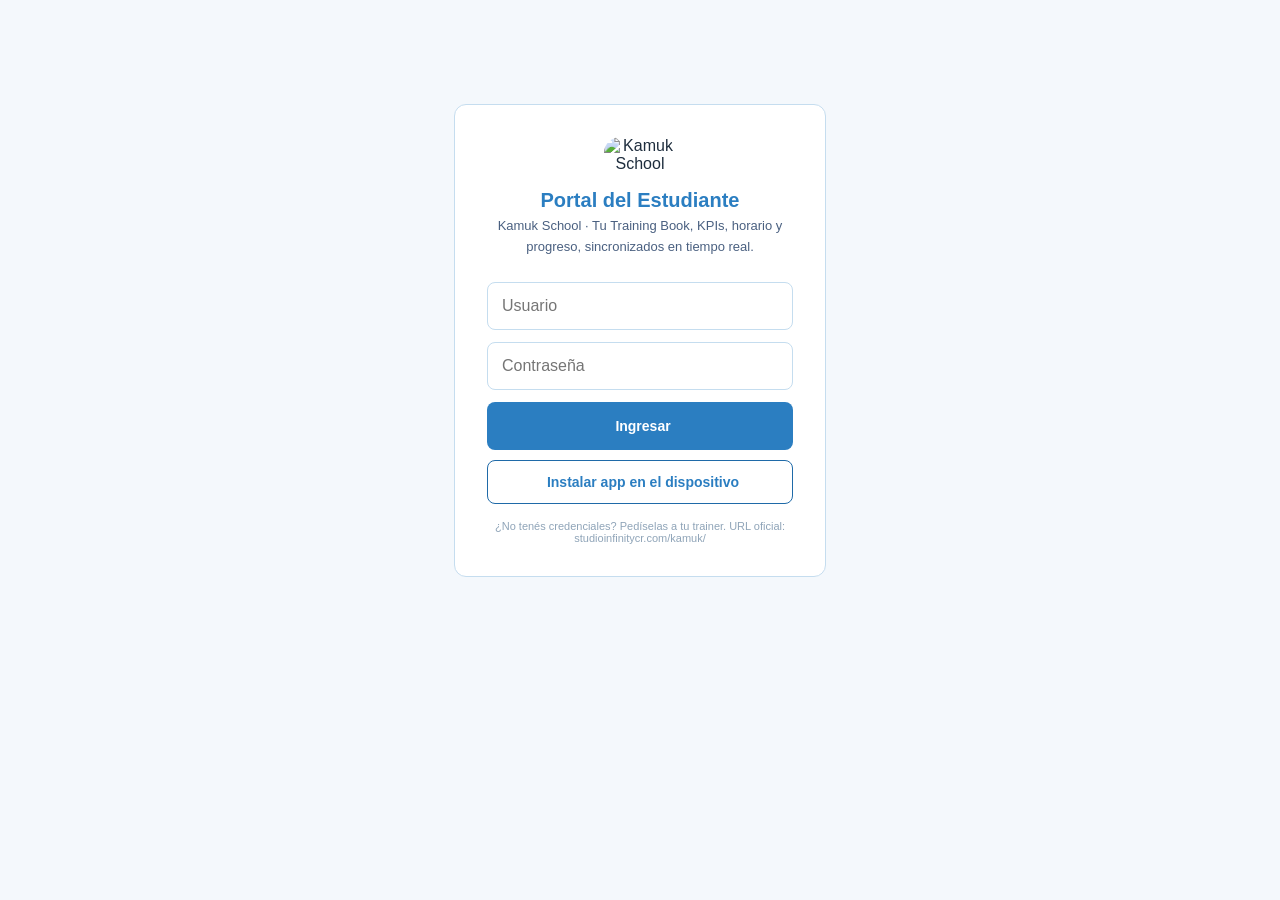
==== commit 1665e1a6: "Fix iOS Kamuk login, matching dropdowns, and Recursos library. Students can submit login from iPhone" ====
--- a/index.html
+++ b/index.html
@@ -9,17 +9,17 @@
 <meta name="apple-mobile-web-app-capable" content="yes">
 <meta name="apple-mobile-web-app-status-bar-style" content="black-translucent">
 <meta name="apple-mobile-web-app-title" content="Kamuk Portal">
-<link rel="manifest" href="https://studioinfinitycr.com/manifest-portal.json">
+<link rel="manifest" href="manifest.webmanifest">
 <link rel="icon" href="https://studioinfinitycr.com/icon-192.png?v=20260703" type="image/png">
 <link rel="apple-touch-icon" href="https://studioinfinitycr.com/icon-512.png?v=20260703">
 <link rel="stylesheet" href="https://studioinfinitycr.com/css/pwa-install.css?v=2">
-<script src="https://studioinfinitycr.com/js/site-urls.js"></script>
-<script src="https://studioinfinitycr.com/js/pwa-register.js?v=20260814refresh" defer></script>
+<script src="https://studioinfinitycr.com/js/site-urls.js?v=20260818ios"></script>
+<script src="https://studioinfinitycr.com/js/pwa-register.js?v=20260818ios" defer></script>
 <link rel="stylesheet" href="https://cdn.jsdelivr.net/npm/@tabler/icons-webfont@2.44.0/tabler-icons.min.css">
 <link rel="stylesheet" href="https://studioinfinitycr.com/css/daily-inspiration.css">
 <script src="https://cdn.jsdelivr.net/npm/chart.js"></script>
 <script src="https://studioinfinitycr.com/js/live-kpi-charts.js?v=20260814refresh"></script>
-<script src="https://studioinfinitycr.com/infinity-auth.js?v=20260814refresh"></script>
+<script src="https://studioinfinitycr.com/infinity-auth.js?v=20260818ios"></script>
 <script src="https://studioinfinitycr.com/nexora-profile.js?v=20260814refresh"></script>
 <script src="https://studioinfinitycr.com/js/nexora-voice-lock.js?v=20260814refresh"></script>
 <script src="https://studioinfinitycr.com/nexora-characters.js"></script>
@@ -103,6 +103,9 @@
 .btn-navy{background:var(--navy);color:white;}
 .btn-outline{background:white;color:var(--t2);border:1px solid var(--border);}
 .btn-block{width:100%;justify-content:center;}
+.login-form{display:flex;flex-direction:column;gap:0;}
+.login-form .inp{font-size:16px;min-height:48px;}
+.btn-login{min-height:48px;width:100%;-webkit-tap-highlight-color:transparent;touch-action:manipulation;}
 .btn:hover{opacity:0.9;}
 .nav-short{display:none;}
 .btn-login.is-loading{pointer-events:none;cursor:wait;opacity:0.95;animation:loginPulse 1.1s ease-in-out infinite;}
@@ -627,6 +630,32 @@
 .inf-action-soft .inf-action-title{color:var(--navy);}
 .inf-action-soft .inf-action-sub{color:var(--t2);opacity:1;}
 .inf-persona-stack{display:flex;flex-direction:column;gap:10px;}
+.kh-lib{font-family:inherit;}
+.kh-lib-lead{font-size:12px;line-height:1.55;color:var(--t2);margin:0 0 12px;}
+.kh-lib-search{width:100%;min-height:48px;font-size:16px;padding:12px 14px;border:1.5px solid var(--border);border-radius:12px;font-family:inherit;margin-bottom:10px;-webkit-appearance:none;appearance:none;}
+.kh-lib-search:focus{outline:none;border-color:var(--navy);}
+.kh-lib-cats{display:flex;gap:8px;overflow-x:auto;-webkit-overflow-scrolling:touch;padding-bottom:4px;margin-bottom:10px;scrollbar-width:none;}
+.kh-lib-cats::-webkit-scrollbar{display:none;}
+.kh-lib-cat{flex:0 0 auto;min-height:44px;padding:10px 14px;border-radius:999px;border:1px solid var(--border);background:#fff;color:var(--t2);font:700 12px/1 inherit;cursor:pointer;touch-action:manipulation;}
+.kh-lib-cat.is-on{background:var(--navy);border-color:var(--navy);color:#fff;}
+.kh-lib-count{font-size:11px;color:var(--t3);margin:0 0 8px;}
+.kh-lib-chips{display:grid;grid-template-columns:repeat(auto-fill,minmax(148px,1fr));gap:8px;max-height:220px;overflow-y:auto;-webkit-overflow-scrolling:touch;}
+.kh-lib-chip{min-height:52px;text-align:left;padding:10px 12px;border-radius:14px;border:1px solid var(--border);background:#fff;cursor:pointer;touch-action:manipulation;font:inherit;}
+.kh-lib-chip b{display:block;font-size:13px;color:var(--navy);line-height:1.25;}
+.kh-lib-chip small{display:block;margin-top:3px;font-size:11px;color:var(--t2);font-weight:600;}
+.kh-lib-chip.is-on{border-color:var(--navy);box-shadow:0 0 0 2px rgba(43,126,193,.25);background:var(--nl);}
+.kh-lib-panel{margin-top:10px;min-height:132px;border-radius:14px;background:var(--nl);border:1px solid var(--border);padding:14px;}
+.kh-lib-panel h4{margin:0 0 4px;font-size:16px;color:var(--navy);}
+.kh-lib-es{font-size:12px;font-weight:700;color:var(--t2);margin-bottom:8px;}
+.kh-lib-how{font-size:13px;line-height:1.55;color:var(--text);margin:0 0 8px;}
+.kh-lib-ex{margin:0;padding-left:18px;font-size:12px;line-height:1.55;color:var(--nd);}
+.kh-lib-empty{font-size:13px;color:var(--t2);margin:0;}
+.kh-read-grid{display:grid;grid-template-columns:1fr;gap:8px;max-height:320px;overflow-y:auto;-webkit-overflow-scrolling:touch;}
+@media(min-width:520px){.kh-read-grid{grid-template-columns:1fr 1fr;}}
+.kh-read-card{display:flex;flex-direction:column;gap:4px;min-height:88px;padding:12px 14px;border-radius:14px;border:1px solid var(--border);background:#fff;text-decoration:none;color:inherit;touch-action:manipulation;}
+.kh-read-card strong{font-size:13px;color:var(--navy);}
+.kh-read-card span{font-size:12px;line-height:1.45;color:var(--t2);}
+.kh-read-go{margin-top:auto;font-size:12px;font-weight:800;color:var(--navy);}
 /* Typing Lab — pantalla completa */
 .tt-fs{position:fixed;inset:0;z-index:2380;display:none;flex-direction:column;background:linear-gradient(165deg,#1A5A8F 0%,#2B7EC1 42%,#0F3A5C 100%);color:#fff;box-sizing:border-box;height:100%;height:100dvh;max-height:100dvh;overflow:hidden;touch-action:manipulation;-webkit-tap-highlight-color:transparent;}
 .tt-fs.is-open{display:flex;}
@@ -839,12 +868,14 @@
       <img class="login-logo" id="login-logo" src="https://studioinfinitycr.com/assets/logos/infinity-studio-cr.png?v=20260703" alt="Kamuk School">
       <div class="login-title">Portal del Estudiante</div>
       <div class="login-sub">Kamuk School · Tu Training Book, KPIs, horario y progreso, sincronizados en tiempo real.</div>
-      <input class="inp" id="l-user" placeholder="Usuario" autocomplete="username">
-      <input class="inp" id="l-pass" placeholder="Contraseña" type="password" autocomplete="current-password" onkeydown="if(event.key==='Enter')doLogin()">
-      <button type="button" class="btn btn-navy btn-block btn-login" id="btn-login" onclick="doLogin()"><i class="ti ti-login"></i>Ingresar</button>
-      <button type="button" class="btn btn-outline btn-block" style="margin-top:10px;border-color:var(--nm);color:var(--navy);" onclick="infinityPwaInstall()"><i class="ti ti-device-mobile"></i>Instalar app en el celular</button>
+      <form id="login-form" class="login-form" action="#" method="post" autocomplete="on">
+      <input class="inp" id="l-user" name="username" type="text" placeholder="Usuario" inputmode="email" autocapitalize="none" autocorrect="off" autocomplete="username" spellcheck="false" enterkeyhint="next">
+      <input class="inp" id="l-pass" name="password" placeholder="Contraseña" type="password" autocomplete="current-password" autocapitalize="none" autocorrect="off" spellcheck="false" enterkeyhint="go">
+      <button type="submit" class="btn btn-navy btn-block btn-login" id="btn-login"><i class="ti ti-login"></i>Ingresar</button>
+      </form>
+      <button type="button" class="btn btn-outline btn-block" style="margin-top:10px;border-color:var(--nm);color:var(--navy);min-height:44px;" onclick="infinityPwaInstall()"><i class="ti ti-device-mobile"></i>Instalar app en el dispositivo</button>
       <div id="login-err" style="font-size:12px;color:var(--rm);margin-top:0.75rem;display:none;"></div>
-      <div style="font-size:11px;color:var(--t3);margin-top:1rem;">¿No tenés credenciales? Pedíselas a tu trainer.</div>
+      <div style="font-size:11px;color:var(--t3);margin-top:1rem;">¿No tenés credenciales? Pedíselas a tu trainer. URL oficial: studioinfinitycr.com/kamuk/</div>
     </div>
   </div>
 </div>
@@ -881,16 +912,16 @@
 <div class="toast" id="toast"></div>
 
 <div id="pwa-install-bar" class="pwa-install-bar" hidden>
-  <span class="pwa-install-msg">Instalá el Portal en tu celular</span>
+  <span class="pwa-install-msg">Instalá el Portal en tu dispositivo</span>
   <button type="button" class="pwa-install-btn" onclick="infinityPwaInstall()">Instalar</button>
   <button type="button" class="pwa-dismiss-btn" onclick="document.getElementById('pwa-install-bar').hidden=true" aria-label="Cerrar">×</button>
 </div>
 
 <div id="pwa-ios-help" class="pwa-ios-help" hidden>
   <div class="pwa-ios-help-card">
-    <h3><i class="ti ti-brand-apple"></i> Instalar en iPhone</h3>
+    <h3><i class="ti ti-brand-apple"></i> Instalar en iPhone / iPad</h3>
     <ol>
-      <li>Asegurate de estar en <strong>Safari</strong> (no Chrome).</li>
+      <li>Asegurate de estar en <strong>Safari</strong> en <strong>studioinfinitycr.com/kamuk/</strong>.</li>
       <li>Tocá <strong>Compartir</strong> (cuadrado con flecha hacia arriba).</li>
       <li>Elegí <strong>Agregar a pantalla de inicio</strong> → <strong>Agregar</strong>.</li>
     </ol>
@@ -931,26 +962,42 @@
   const data = await r.json();
   return Array.isArray(data) ? data : [];
 }
+function pgRestQuote(value){
+  return '"' + String(value || '').replace(/\\/g, '\\\\').replace(/"/g, '\\"') + '"';
+}
+function normalizePortalUser(value){
+  return String(value || '').replace(/[\u200B-\u200D\uFEFF]/g, '').replace(/\u00a0/g, ' ').trim().toLowerCase();
+}
+function normalizePortalPass(value){
+  return String(value == null ? '' : value).replace(/[\u200B-\u200D\uFEFF]/g, '').replace(/\u00a0/g, ' ');
+}
+function portalPassMatches(stored, password){
+  var got = normalizePortalPass(password);
+  var gotTrim = got.trim();
+  var want = String(stored == null ? '' : stored);
+  return want === got || want === gotTrim || want.trim() === gotTrim;
+}
 async function dbGetStudentRow(sid){
   if(!sid) return null;
   var rows = await dbQuery('kamuk_students?id=eq.'+encodeURIComponent(sid)+'&select=id,data&limit=1');
   return rows[0] || null;
 }
 async function dbFindStudentByPortalLogin(user, pass){
-  var login = String(user || '').trim().toLowerCase();
-  var password = String(pass == null ? '' : pass);
+  var login = normalizePortalUser(user);
+  var password = normalizePortalPass(pass);
   var passwordTrim = password.trim();
   if(!login || !passwordTrim) return null;
-  var rows = await dbQuery('kamuk_students?select=id,data&data->>portalUser=ilike.'+encodeURIComponent(login)+'&limit=5');
+  var quoted = encodeURIComponent(pgRestQuote(login));
+  var rows = await dbQuery('kamuk_students?select=id,data&data->>portalUser=ilike.'+quoted+'&limit=10');
   if(!rows.length){
-    // Fallback exact lowercase (older rows / filters)
-    rows = await dbQuery('kamuk_students?select=id,data&data->>portalUser=eq.'+encodeURIComponent(login)+'&limit=5');
+    rows = await dbQuery('kamuk_students?select=id,data&data->>portalUser=eq.'+quoted+'&limit=10');
   }
   for(var i=0;i<rows.length;i++){
     var r = rows[i];
     if(!r.data) continue;
-    var stored = String(r.data.portalPass == null ? '' : r.data.portalPass);
-    if(stored === password || stored === passwordTrim){
+    var storedUser = normalizePortalUser(r.data.portalUser);
+    if(storedUser !== login) continue;
+    if(portalPassMatches(r.data.portalPass, password)){
       r.data.id = r.id;
       return r.data;
     }
@@ -1021,21 +1068,46 @@
   if(p) p.disabled = !!on;
 }
 
-async function doLogin(){
-  var user = document.getElementById('l-user').value.trim().toLowerCase();
-  var pass = String(document.getElementById('l-pass').value || '').trim();
+function readLoginFields(){
+  var u = document.getElementById('l-user');
+  var p = document.getElementById('l-pass');
+  return {
+    user: normalizePortalUser(u && u.value),
+    pass: normalizePortalPass(p && p.value).trim()
+  };
+}
+
+async function doLogin(ev){
+  if(ev && ev.preventDefault) ev.preventDefault();
   var err = document.getElementById('login-err');
+  if(!err) return;
+  await new Promise(function(resolve){
+    requestAnimationFrame(function(){ setTimeout(resolve, 60); });
+  });
+  var fields = readLoginFields();
+  var user = fields.user;
+  var pass = fields.pass;
   if(!user || !pass){ err.textContent='Ingresá tu usuario y contraseña.'; err.style.display='block'; return; }
 
   err.style.display='none';
   setLoginLoading(true);
 
   try{
-    // 1) Auth server first (source of truth) — avoids false "incorrecto" if Supabase filter fails in browser
+    if(typeof infinityLogin !== 'function'){
+      err.textContent='El módulo de acceso no cargó. Recargá Safari en studioinfinitycr.com/kamuk/';
+      err.style.display='block';
+      setLoginLoading(false);
+      return;
+    }
+
     var loginData = null;
+    var loginErr = null;
     try {
       loginData = await infinityLogin(user, pass, 'student', { silent: true, product: 'kamuk' });
-    } catch(e) { loginData = null; }
+    } catch(e) {
+      loginErr = e;
+      loginData = null;
+    }
 
     var student = null;
     if(loginData && loginData.studentId){
@@ -1050,7 +1122,10 @@
     }
 
     if(!student){
-      err.textContent='Usuario o contraseña incorrectos. Revisá mayúsculas/minúsculas y caracteres especiales (!).';
+      var netFail = loginErr && (loginErr.network || loginErr.status === 0 || (loginErr.status && loginErr.status >= 500));
+      err.textContent = netFail
+        ? 'No se pudo verificar el acceso (red o servidor). No es la contraseña — esperá 10s e intentá de nuevo.'
+        : 'Usuario o contraseña incorrectos. Usá minúsculas (ej. nombre.apellido) y la URL studioinfinitycr.com/kamuk/';
       err.style.display='block';
       setLoginLoading(false);
       return;
@@ -1106,6 +1181,15 @@
     setLoginLoading(false);
   }
 }
+
+(function bindKamukLoginForm(){
+  var form = document.getElementById('login-form');
+  if(!form) return;
+  form.addEventListener('submit', function(ev){
+    ev.preventDefault();
+    doLogin(ev);
+  });
+})();
 
 function switchPortalTab(tab){
   var s = CURRENT_STUDENT || window._currentStudent || window._portalStudent;
@@ -1490,30 +1574,10 @@
       + '</div>'
     : '<div style="font-size:13px;color:var(--t3);">Activá Jill, Modo Libre o Alice para entrar al Arcade.</div>';
   var recursosHtml = '<div class="card"><div class="card-title"><i class="ti ti-book"></i>Lectura — Jill + leer</div>'
-    +'<div style="font-size:12px;color:var(--t2);line-height:1.65;margin-bottom:10px;">Después de practicar con Jill, leé <strong>5–10 min</strong> en voz baja o alta. Anotá palabras nuevas en tu cuaderno — entran a tu vocab activo.</div>'
-    +'<div style="display:flex;flex-direction:column;gap:6px;font-size:12px;">'
-    +'<a href="https://www.bbc.co.uk/learningenglish/english/features/news-review" target="_blank" rel="noopener" style="color:var(--navy);font-weight:600;">BBC Learning English — News Review</a>'
-    +'<a href="https://learningenglish.voanews.com/" target="_blank" rel="noopener" style="color:var(--navy);font-weight:600;">VOA Learning English</a>'
-    +'<a href="https://www.newsinlevels.com/" target="_blank" rel="noopener" style="color:var(--navy);font-weight:600;">News in Levels</a>'
-    +'<a href="https://learnenglish.britishcouncil.org/skills/reading" target="_blank" rel="noopener" style="color:var(--navy);font-weight:600;">British Council — Reading</a>'
-    +'<a href="https://www.nacion.com/el-mundo/" target="_blank" rel="noopener" style="color:var(--navy);font-weight:600;">La Nación — resumí titular en inglés (PR/PC)</a>'
-    +'</div>'+vocabCard+'</div>'
+    +'<div id="kamuk-readings-root"></div>'+vocabCard+'</div>'
 
     +'<div class="card"><div class="card-title"><i class="ti ti-book-2"></i> Kamuk Holdings — glosario de nesting</div>'
-    +'<div style="font-size:12px;color:var(--t2);line-height:1.6;margin-bottom:12px;">Usá estas listas al escribir los 10 casos. EN + glosa ES. El método de abajo es la base de evaluación (no dumps de IELTS).</div>'
-    +'<h3 style="margin:0 0 8px;font-size:14px;color:var(--navy);">Linkers y expresiones — método</h3>'
-    +'<div style="display:grid;grid-template-columns:1fr;gap:0;font-size:12px;margin-bottom:14px;">'
-    +[['Aun cuando','Even when / even though'],['Una vez que','Once'],['Sin embargo','however'],['Lo que pasa es que','What happens is that…'],['¿Cuándo fue qué?','When was that?'],['Cuando se piensa','when thinking'],['En la que','in which / on which'],['La cual se usa','which is used for'],['Pero a pesar de eso','despite that'],['En otras palabras','in other words'],['Lo que / lo cual significa','which means'],['No solo eso, sino que también','not only that… but also'],['Así como','as well as'],['El asunto es que','The thing is that'],['Usted sabe a qué me refiero','You know what I mean'],['Se dice que','it is said that'],['Debería ser hecho','It should be done'],['De alguna forma','somehow'],['Me di cuenta','I realized'],['Encontrar la manera','find a way / figure out'],['En la (dentro)','In the'],['En una','in / on / a / an'],['Por la','by the / for the / to the'],['Sin la','without the / it / her'],['Por ahora','by now'],['Por el momento','for the moment / so far'],['En vez de','instead of'],['A punto de','about to'],['Alrededor de','around'],['Cerca de','near, close to'],['Lejos de','far from'],['A menos que','unless'],['Preferir que','rather… than'],['Por el otro lado','on the other hand'],['De acuerdo con','according to'],['No / sí / podría / debería ser','combine pronouns and tenses'],['Tal como','such as']].map(function(row){
-      return '<div style="display:flex;justify-content:space-between;gap:10px;padding:6px 0;border-bottom:1px solid #e2e8f0;"><span style="color:var(--t2);">'+row[0]+'</span><b style="color:var(--navy);text-align:right;">'+row[1]+'</b></div>';
-    }).join('')+'</div>'
-    +'<div class="inf-skill-grid two">'
-    +'<div><h3 style="margin:0 0 6px;font-size:13px;color:var(--navy);">Connectors (extra)</h3><div style="font-size:12px;line-height:1.7;color:var(--t2);">because · therefore · although · in addition · as a result · consequently</div></div>'
-    +'<div><h3 style="margin:0 0 6px;font-size:13px;color:var(--navy);">Phrasal verbs</h3><div style="font-size:12px;line-height:1.7;color:var(--t2);">look into — investigar<br>sort out — resolver<br>follow up — dar seguimiento<br>hand off — pasar el caso<br>write up — documentar</div></div>'
-    +'<div><h3 style="margin:0 0 6px;font-size:13px;color:var(--navy);">Prefijos / sufijos</h3><div style="font-size:12px;line-height:1.7;color:var(--t2);">un- unauthorized, unverified, unresolved<br>in- / non- ineligible, non-compliant<br>-tion / -ment authorization, verification, replacement, activation</div></div>'
-    +'<div><h3 style="margin:0 0 6px;font-size:13px;color:var(--navy);">Technicismos Holdings</h3><div style="font-size:12px;line-height:1.7;color:var(--t2);">PIN · last 6 · travel notice · provisional credit · chargeback · reporting window · virtual card · AA (awaiting action) · PSA (pending system) · disposition · goodwill · MCC block</div></div>'
-    +'<div><h3 style="margin:0 0 6px;font-size:13px;color:var(--navy);">Slang del cliente → desk</h3><div style="font-size:12px;line-height:1.7;color:var(--t2);">“fix it now” → I will take a safe action<br>“my money is gone” → the funds are under investigation<br>“just in case” → I will not keep both credits open</div></div>'
-    +'<div><h3 style="margin:0 0 6px;font-size:13px;color:var(--navy);">Glosario de casos</h3><div style="font-size:12px;line-height:1.7;color:var(--t2);">identity verification · recorded line · service not rendered · double credit · withdraw / reopen · operating account · Obsidian card</div></div>'
-    +'</div></div>'
+    +'<div id="kamuk-glossary-root"></div></div>'
 
     +'<div class="inf-skill">'
     +'<h3><i class="ti ti-keyboard"></i> Typing Lab</h3>'
@@ -1568,6 +1632,10 @@
 
   document.getElementById('portal-content').innerHTML = html;
   switchPortalTab(opts.tab || 'progreso');
+  if(window.KamukRecursosLibrary){
+    window.KamukRecursosLibrary.mountReadings(document.getElementById('kamuk-readings-root'));
+    window.KamukRecursosLibrary.mountGlossary(document.getElementById('kamuk-glossary-root'));
+  }
   // Arcade lobby opens on demand (fullscreen) — not embedded small.
 
   // Foundation onboarding for every Kamuk student profile
@@ -9654,7 +9722,8 @@
   </div>
 </div>
 
-<script src="js/simulation-onboarding.js?v=20260818gp10"></script>
+<script src="js/kamuk-recursos-library.js?v=20260818ios"></script>
+<script src="js/simulation-onboarding.js?v=20260818ios"></script>
 <script src="https://studioinfinitycr.com/js/infinity-arcade-lil-games.js?v=20260814refresh"></script>
 <script src="https://studioinfinitycr.com/js/infinity-casino-floor.js?v=20260814refresh"></script>
 <script src="https://studioinfinitycr.com/js/infinity-modern-games.js?v=20260814refresh"></script>
